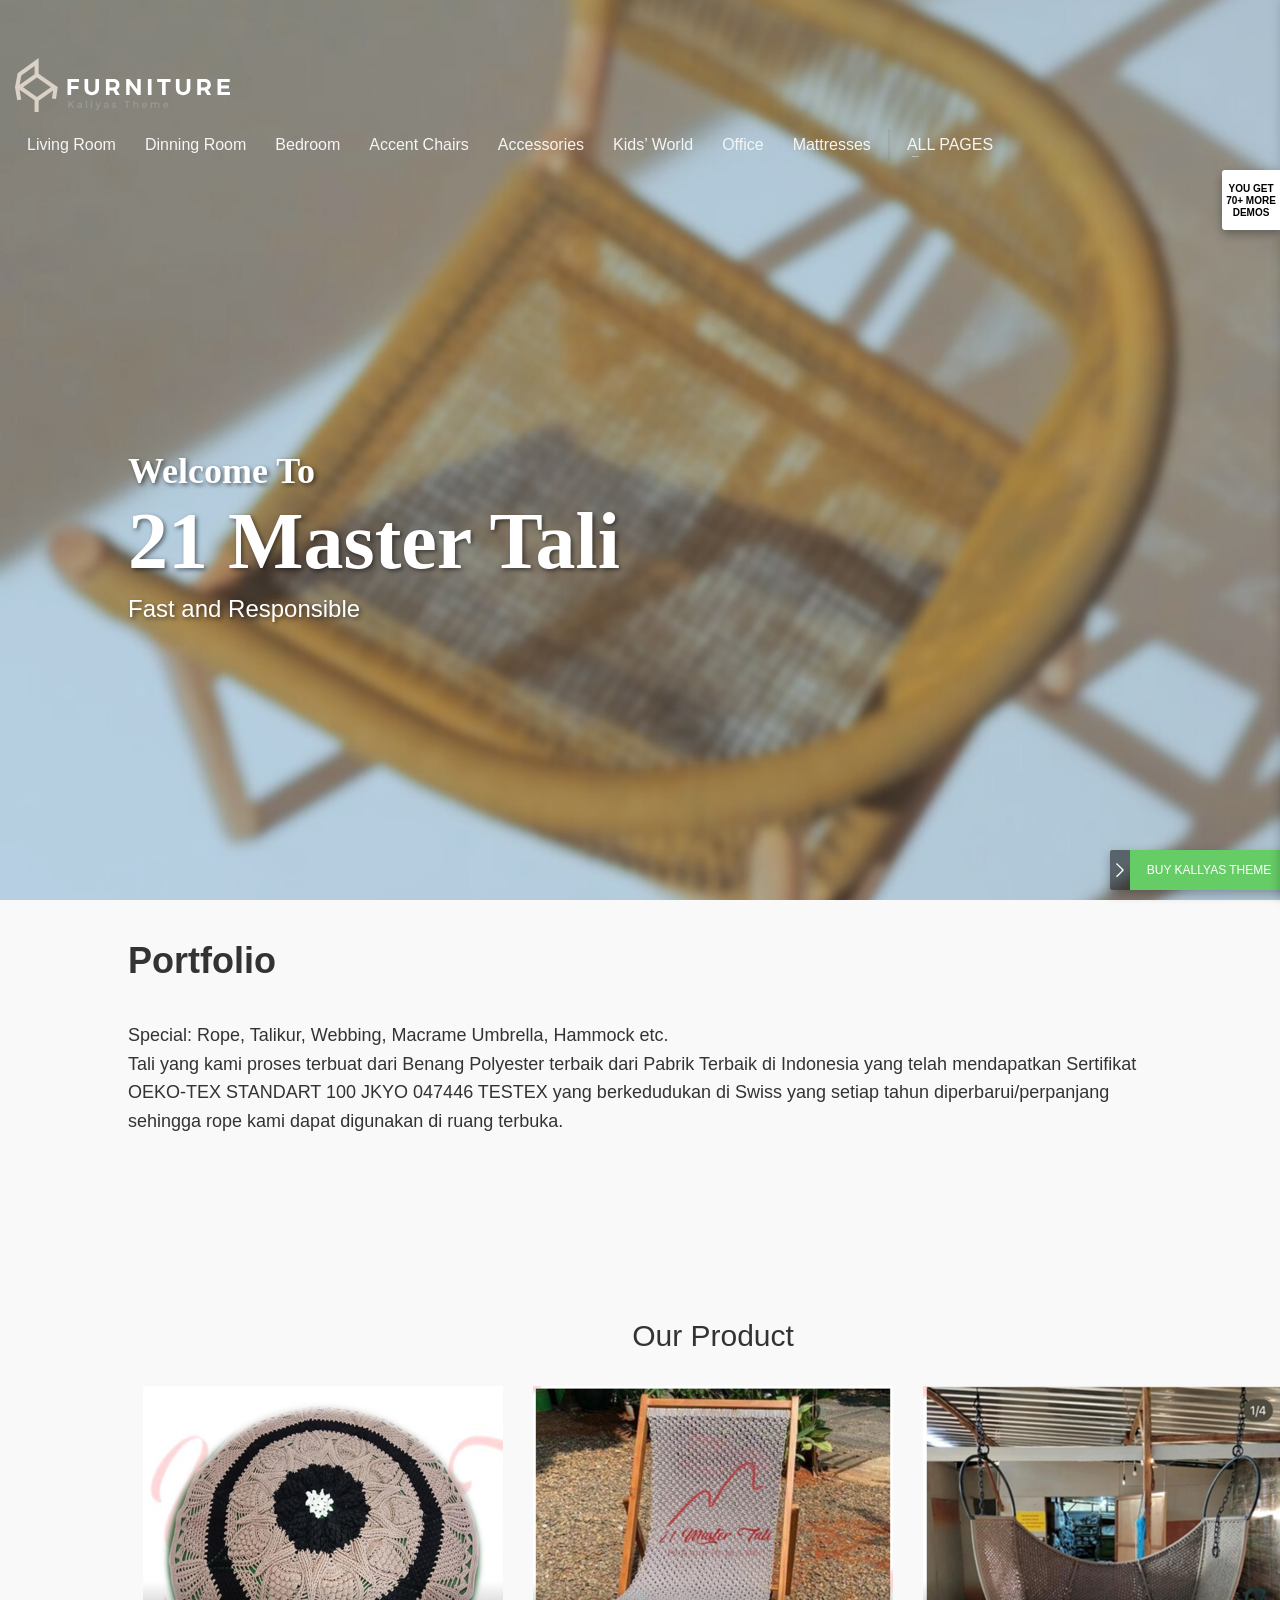
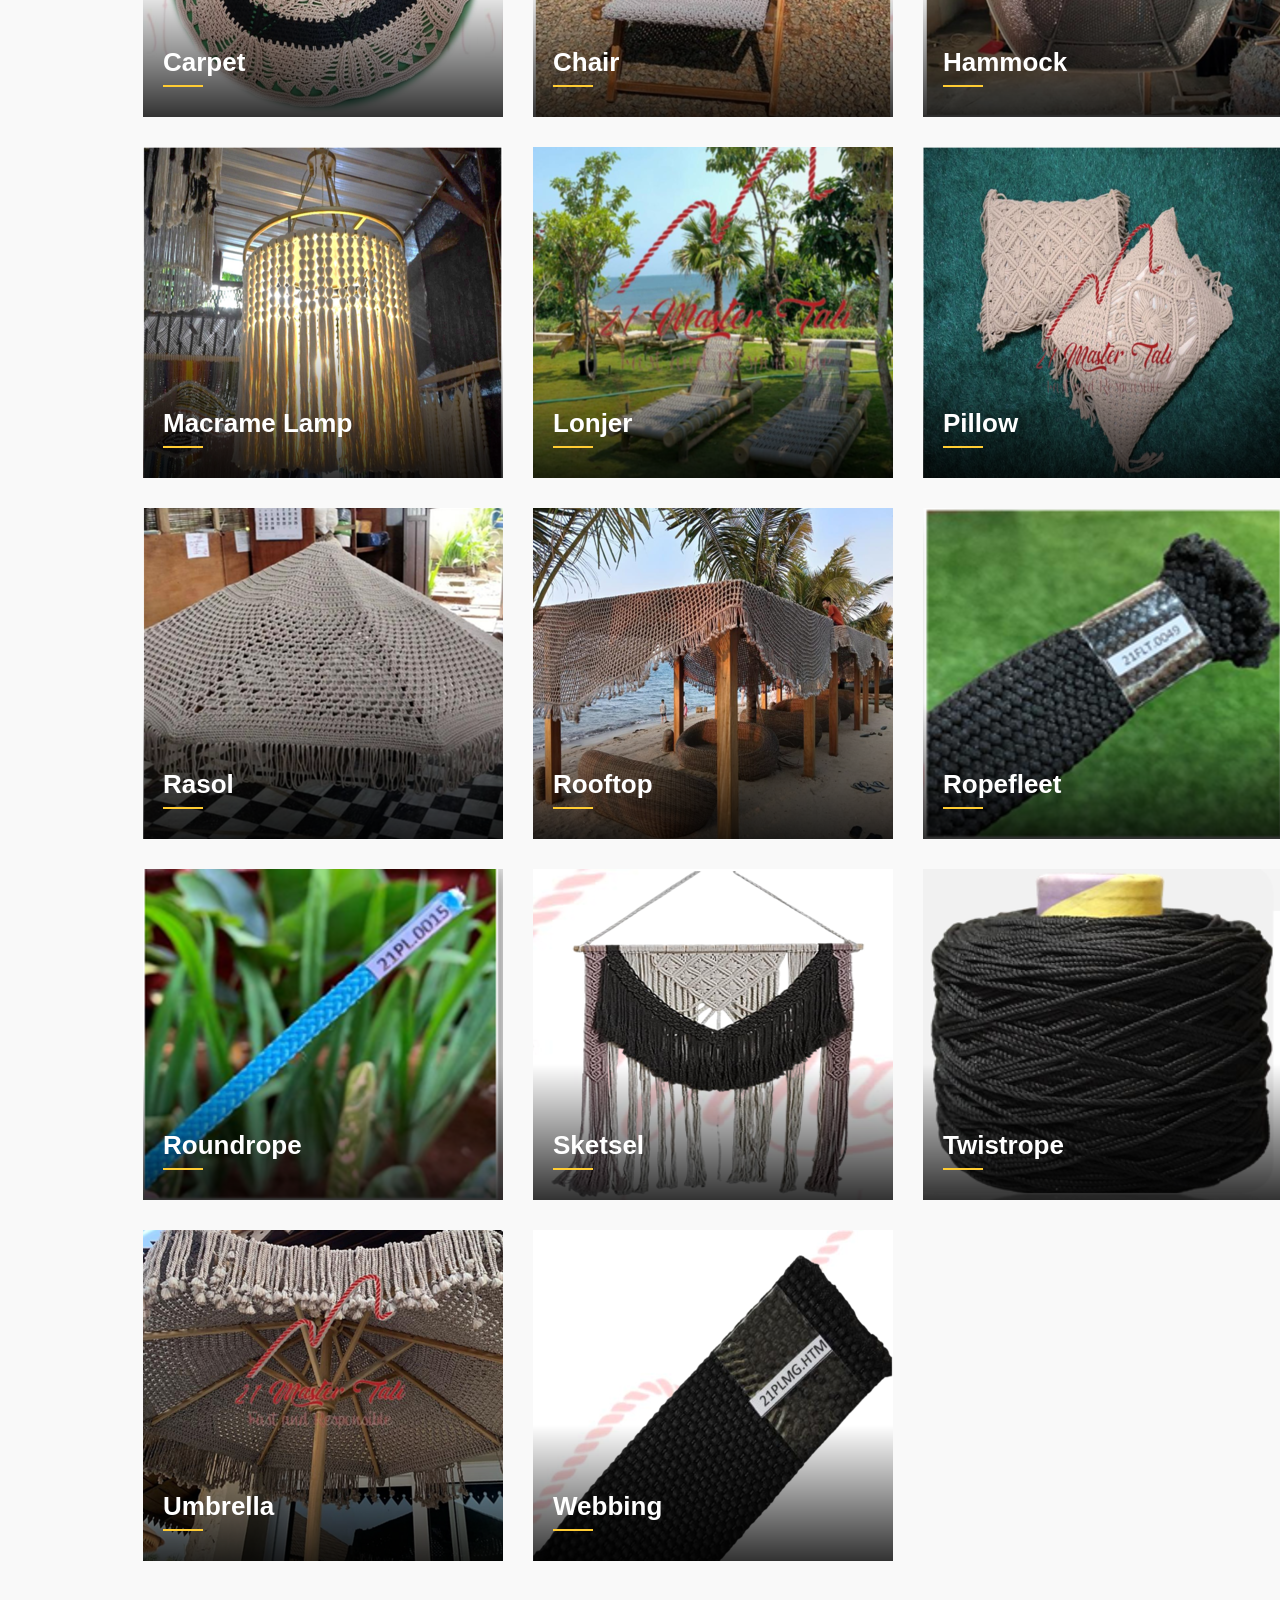
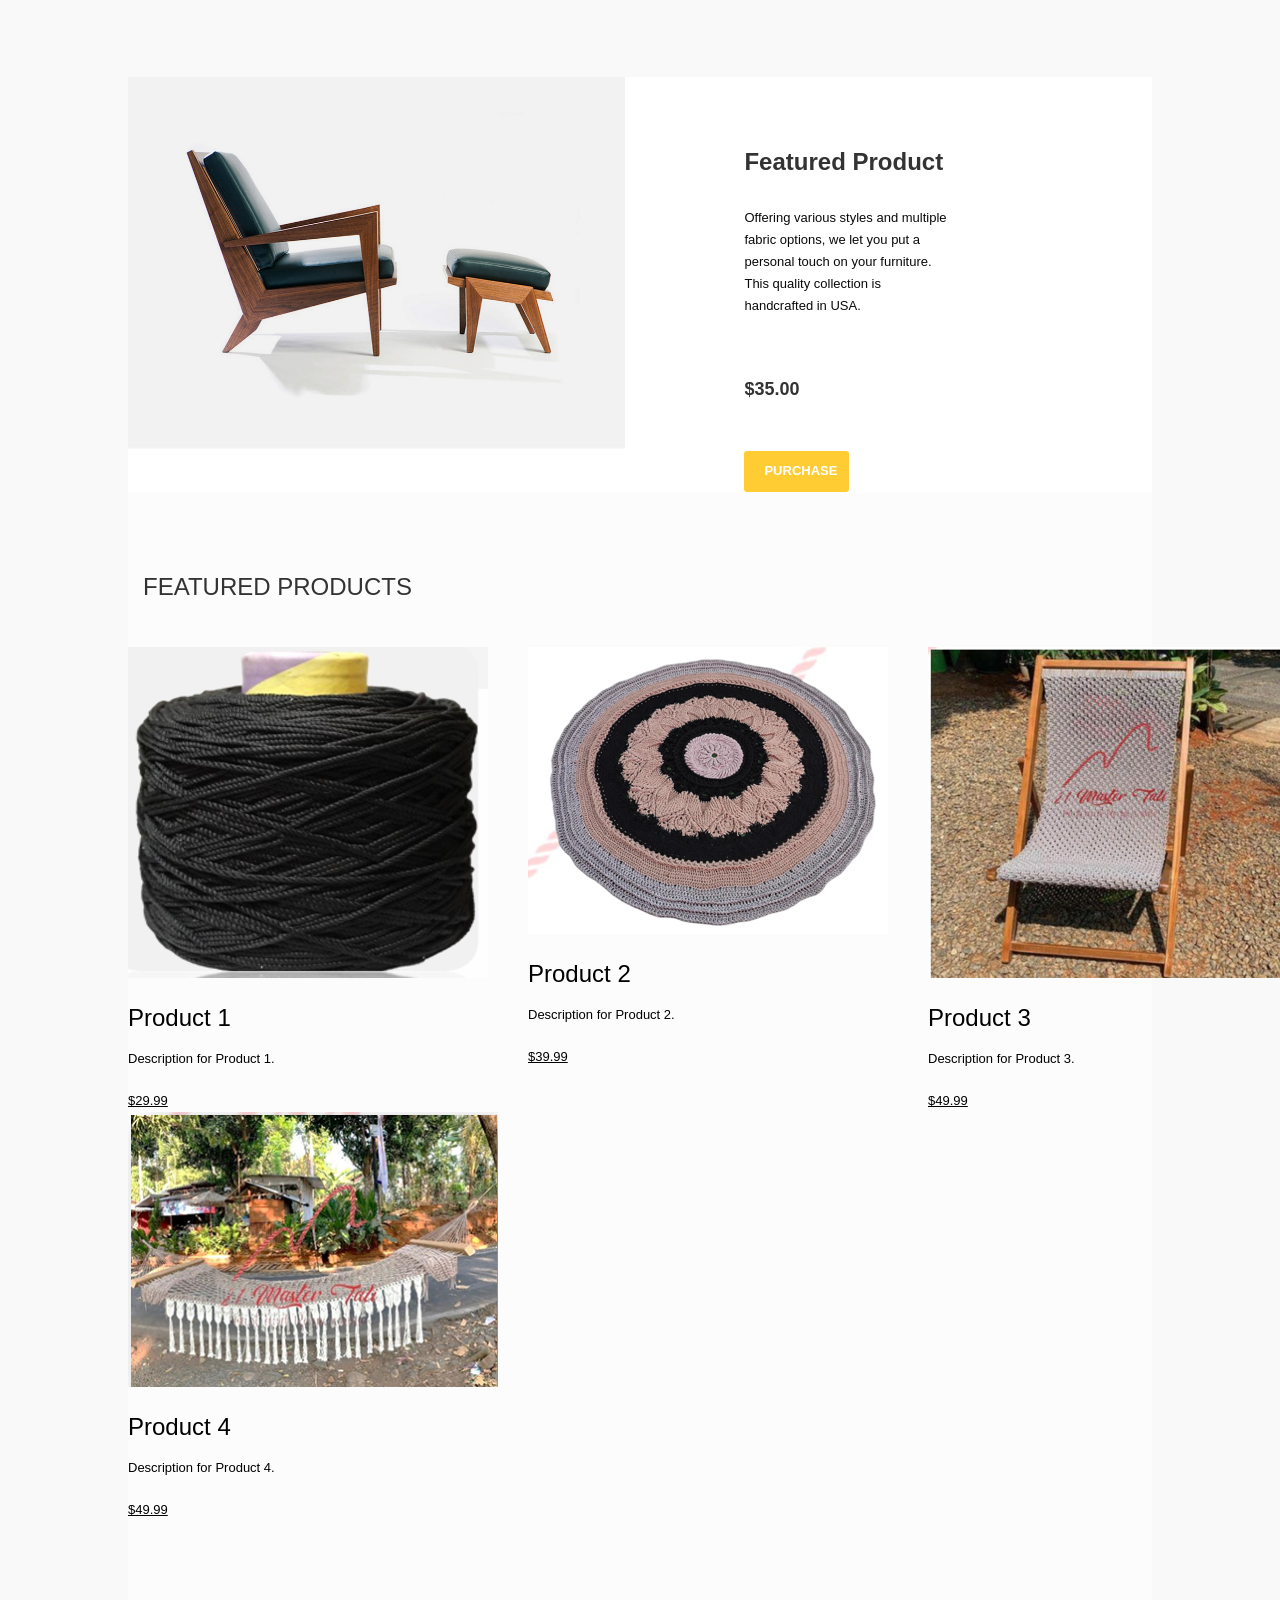
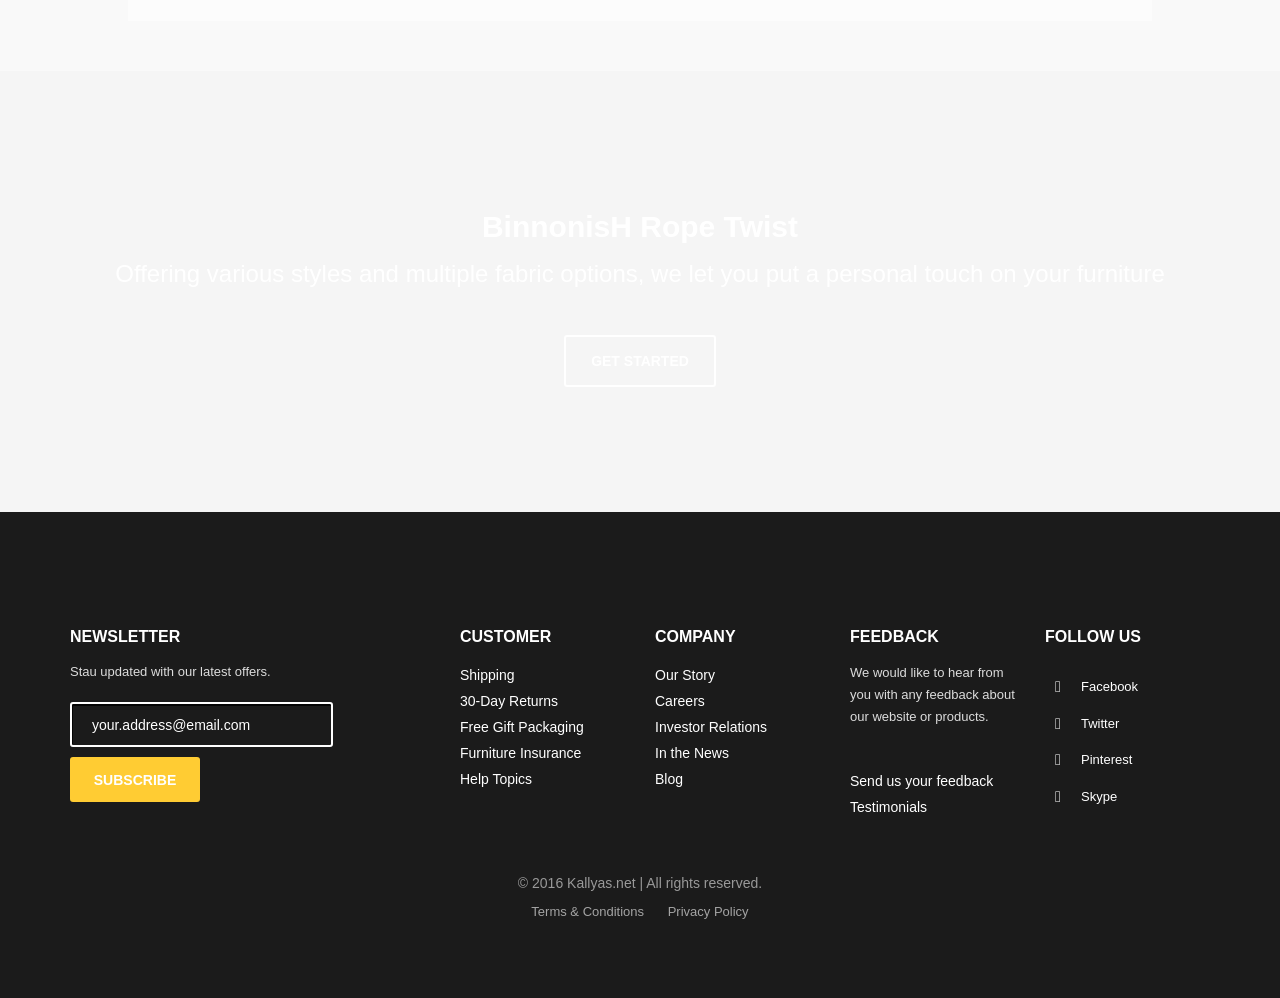
==== index.html @ b397163d "Modified Web Layout" ====
<!DOCTYPE html>
<!-- saved from url=(0056)https://demo.kallyas.net/ares-furniture-interior-design/ -->
<html lang="en-US" class=" video csspointerevents no-touchevents flexbox objectfit object-fit backgroundcliptext"><head><meta http-equiv="Content-Type" content="text/html; charset=UTF-8">

<meta name="twitter:widgets:csp" content="on">
<link rel="profile" href="https://gmpg.org/xfn/11">
<link rel="pingback" href="https://demo.kallyas.net/ares-furniture-interior-design/xmlrpc.php">

<title>21MasterTali</title>
<meta name="robots" content="max-image-preview:large">
<link rel="dns-prefetch" href="https://fonts.googleapis.com/">
<link rel="alternate" type="application/rss+xml" title="ARES - Furniture Interior Design Demo » Feed" href="https://demo.kallyas.net/ares-furniture-interior-design/feed/">
<script src="./ARES – Furniture Interior Design Demo – Just another Kallyas Demo Sites site_files/iframe_api"></script><script src="./ARES – Furniture Interior Design Demo – Just another Kallyas Demo Sites site_files/534952620034532" async=""></script><script async="" src="./ARES – Furniture Interior Design Demo – Just another Kallyas Demo Sites site_files/fbevents.js"></script><script type="text/javascript" async="" src="./ARES – Furniture Interior Design Demo – Just another Kallyas Demo Sites site_files/destination"></script><script type="text/javascript" async="" src="./ARES – Furniture Interior Design Demo – Just another Kallyas Demo Sites site_files/analytics.js"></script><script type="text/javascript" async="" src="./ARES – Furniture Interior Design Demo – Just another Kallyas Demo Sites site_files/js"></script><script type="text/javascript" id="www-widgetapi-script" src="./ARES – Furniture Interior Design Demo – Just another Kallyas Demo Sites site_files/www-widgetapi.js" async=""></script><script async="" src="./ARES – Furniture Interior Design Demo – Just another Kallyas Demo Sites site_files/gtm.js"></script><script type="text/javascript">
window._wpemojiSettings = {"baseUrl":"https:\/\/s.w.org\/images\/core\/emoji\/14.0.0\/72x72\/","ext":".png","svgUrl":"https:\/\/s.w.org\/images\/core\/emoji\/14.0.0\/svg\/","svgExt":".svg","source":{"concatemoji":"https:\/\/demo.kallyas.net\/ares-furniture-interior-design\/wp-includes\/js\/wp-emoji-release.min.js?ver=efa3299671ecd2a99346a5943a2f0dcf"}};
/*! This file is auto-generated */
!function(i,n){var o,s,e;function c(e){try{var t={supportTests:e,timestamp:(new Date).valueOf()};sessionStorage.setItem(o,JSON.stringify(t))}catch(e){}}function p(e,t,n){e.clearRect(0,0,e.canvas.width,e.canvas.height),e.fillText(t,0,0);var t=new Uint32Array(e.getImageData(0,0,e.canvas.width,e.canvas.height).data),r=(e.clearRect(0,0,e.canvas.width,e.canvas.height),e.fillText(n,0,0),new Uint32Array(e.getImageData(0,0,e.canvas.width,e.canvas.height).data));return t.every(function(e,t){return e===r[t]})}function u(e,t,n){switch(t){case"flag":return n(e,"\ud83c\udff3\ufe0f\u200d\u26a7\ufe0f","\ud83c\udff3\ufe0f\u200b\u26a7\ufe0f")?!1:!n(e,"\ud83c\uddfa\ud83c\uddf3","\ud83c\uddfa\u200b\ud83c\uddf3")&&!n(e,"\ud83c\udff4\udb40\udc67\udb40\udc62\udb40\udc65\udb40\udc6e\udb40\udc67\udb40\udc7f","\ud83c\udff4\u200b\udb40\udc67\u200b\udb40\udc62\u200b\udb40\udc65\u200b\udb40\udc6e\u200b\udb40\udc67\u200b\udb40\udc7f");case"emoji":return!n(e,"\ud83e\udef1\ud83c\udffb\u200d\ud83e\udef2\ud83c\udfff","\ud83e\udef1\ud83c\udffb\u200b\ud83e\udef2\ud83c\udfff")}return!1}function f(e,t,n){var r="undefined"!=typeof WorkerGlobalScope&&self instanceof WorkerGlobalScope?new OffscreenCanvas(300,150):i.createElement("canvas"),a=r.getContext("2d",{willReadFrequently:!0}),o=(a.textBaseline="top",a.font="600 32px Arial",{});return e.forEach(function(e){o[e]=t(a,e,n)}),o}function t(e){var t=i.createElement("script");t.src=e,t.defer=!0,i.head.appendChild(t)}"undefined"!=typeof Promise&&(o="wpEmojiSettingsSupports",s=["flag","emoji"],n.supports={everything:!0,everythingExceptFlag:!0},e=new Promise(function(e){i.addEventListener("DOMContentLoaded",e,{once:!0})}),new Promise(function(t){var n=function(){try{var e=JSON.parse(sessionStorage.getItem(o));if("object"==typeof e&&"number"==typeof e.timestamp&&(new Date).valueOf()<e.timestamp+604800&&"object"==typeof e.supportTests)return e.supportTests}catch(e){}return null}();if(!n){if("undefined"!=typeof Worker&&"undefined"!=typeof OffscreenCanvas&&"undefined"!=typeof URL&&URL.createObjectURL&&"undefined"!=typeof Blob)try{var e="postMessage("+f.toString()+"("+[JSON.stringify(s),u.toString(),p.toString()].join(",")+"));",r=new Blob([e],{type:"text/javascript"}),a=new Worker(URL.createObjectURL(r),{name:"wpTestEmojiSupports"});return void(a.onmessage=function(e){c(n=e.data),a.terminate(),t(n)})}catch(e){}c(n=f(s,u,p))}t(n)}).then(function(e){for(var t in e)n.supports[t]=e[t],n.supports.everything=n.supports.everything&&n.supports[t],"flag"!==t&&(n.supports.everythingExceptFlag=n.supports.everythingExceptFlag&&n.supports[t]);n.supports.everythingExceptFlag=n.supports.everythingExceptFlag&&!n.supports.flag,n.DOMReady=!1,n.readyCallback=function(){n.DOMReady=!0}}).then(function(){return e}).then(function(){var e;n.supports.everything||(n.readyCallback(),(e=n.source||{}).concatemoji?t(e.concatemoji):e.wpemoji&&e.twemoji&&(t(e.twemoji),t(e.wpemoji)))}))}((window,document),window._wpemojiSettings);
</script>
<style type="text/css">
img.wp-smiley,
img.emoji {
	display: inline !important;
	border: none !important;
	box-shadow: none !important;
	height: 1em !important;
	width: 1em !important;
	margin: 0 0.07em !important;
	vertical-align: -0.1em !important;
	background: none !important;
	padding: 0 !important;
}
</style>
	<style type="text/css">@font-face {font-family:Montserrat;font-style:normal;font-weight:700;src:url(/cf-fonts/s/montserrat/5.0.16/latin/700/normal.woff2);unicode-range:U+0000-00FF,U+0131,U+0152-0153,U+02BB-02BC,U+02C6,U+02DA,U+02DC,U+0304,U+0308,U+0329,U+2000-206F,U+2074,U+20AC,U+2122,U+2191,U+2193,U+2212,U+2215,U+FEFF,U+FFFD;font-display:swap;}@font-face {font-family:Montserrat;font-style:normal;font-weight:700;src:url(/cf-fonts/s/montserrat/5.0.16/cyrillic-ext/700/normal.woff2);unicode-range:U+0460-052F,U+1C80-1C88,U+20B4,U+2DE0-2DFF,U+A640-A69F,U+FE2E-FE2F;font-display:swap;}@font-face {font-family:Montserrat;font-style:normal;font-weight:700;src:url(/cf-fonts/s/montserrat/5.0.16/cyrillic/700/normal.woff2);unicode-range:U+0301,U+0400-045F,U+0490-0491,U+04B0-04B1,U+2116;font-display:swap;}@font-face {font-family:Montserrat;font-style:normal;font-weight:700;src:url(/cf-fonts/s/montserrat/5.0.16/latin-ext/700/normal.woff2);unicode-range:U+0100-02AF,U+0304,U+0308,U+0329,U+1E00-1E9F,U+1EF2-1EFF,U+2020,U+20A0-20AB,U+20AD-20CF,U+2113,U+2C60-2C7F,U+A720-A7FF;font-display:swap;}@font-face {font-family:Montserrat;font-style:normal;font-weight:700;src:url(/cf-fonts/s/montserrat/5.0.16/vietnamese/700/normal.woff2);unicode-range:U+0102-0103,U+0110-0111,U+0128-0129,U+0168-0169,U+01A0-01A1,U+01AF-01B0,U+0300-0301,U+0303-0304,U+0308-0309,U+0323,U+0329,U+1EA0-1EF9,U+20AB;font-display:swap;}@font-face {font-family:Playfair Display;font-style:normal;font-weight:400;src:url(/cf-fonts/s/playfair-display/5.0.18/cyrillic/400/normal.woff2);unicode-range:U+0301,U+0400-045F,U+0490-0491,U+04B0-04B1,U+2116;font-display:swap;}@font-face {font-family:Playfair Display;font-style:normal;font-weight:400;src:url(/cf-fonts/s/playfair-display/5.0.18/latin/400/normal.woff2);unicode-range:U+0000-00FF,U+0131,U+0152-0153,U+02BB-02BC,U+02C6,U+02DA,U+02DC,U+0304,U+0308,U+0329,U+2000-206F,U+2074,U+20AC,U+2122,U+2191,U+2193,U+2212,U+2215,U+FEFF,U+FFFD;font-display:swap;}@font-face {font-family:Playfair Display;font-style:normal;font-weight:400;src:url(/cf-fonts/s/playfair-display/5.0.18/latin-ext/400/normal.woff2);unicode-range:U+0100-02AF,U+0304,U+0308,U+0329,U+1E00-1E9F,U+1EF2-1EFF,U+2020,U+20A0-20AB,U+20AD-20CF,U+2113,U+2C60-2C7F,U+A720-A7FF;font-display:swap;}@font-face {font-family:Playfair Display;font-style:normal;font-weight:400;src:url(/cf-fonts/s/playfair-display/5.0.18/vietnamese/400/normal.woff2);unicode-range:U+0102-0103,U+0110-0111,U+0128-0129,U+0168-0169,U+01A0-01A1,U+01AF-01B0,U+0300-0301,U+0303-0304,U+0308-0309,U+0323,U+0329,U+1EA0-1EF9,U+20AB;font-display:swap;}@font-face {font-family:Playfair Display;font-style:normal;font-weight:700;src:url(/cf-fonts/s/playfair-display/5.0.18/vietnamese/700/normal.woff2);unicode-range:U+0102-0103,U+0110-0111,U+0128-0129,U+0168-0169,U+01A0-01A1,U+01AF-01B0,U+0300-0301,U+0303-0304,U+0308-0309,U+0323,U+0329,U+1EA0-1EF9,U+20AB;font-display:swap;}@font-face {font-family:Playfair Display;font-style:normal;font-weight:700;src:url(/cf-fonts/s/playfair-display/5.0.18/cyrillic/700/normal.woff2);unicode-range:U+0301,U+0400-045F,U+0490-0491,U+04B0-04B1,U+2116;font-display:swap;}@font-face {font-family:Playfair Display;font-style:normal;font-weight:700;src:url(/cf-fonts/s/playfair-display/5.0.18/latin/700/normal.woff2);unicode-range:U+0000-00FF,U+0131,U+0152-0153,U+02BB-02BC,U+02C6,U+02DA,U+02DC,U+0304,U+0308,U+0329,U+2000-206F,U+2074,U+20AC,U+2122,U+2191,U+2193,U+2212,U+2215,U+FEFF,U+FFFD;font-display:swap;}@font-face {font-family:Playfair Display;font-style:normal;font-weight:700;src:url(/cf-fonts/s/playfair-display/5.0.18/latin-ext/700/normal.woff2);unicode-range:U+0100-02AF,U+0304,U+0308,U+0329,U+1E00-1E9F,U+1EF2-1EFF,U+2020,U+20A0-20AB,U+20AD-20CF,U+2113,U+2C60-2C7F,U+A720-A7FF;font-display:swap;}@font-face {font-family:Playfair Display;font-style:normal;font-weight:900;src:url(/cf-fonts/s/playfair-display/5.0.18/cyrillic/900/normal.woff2);unicode-range:U+0301,U+0400-045F,U+0490-0491,U+04B0-04B1,U+2116;font-display:swap;}@font-face {font-family:Playfair Display;font-style:normal;font-weight:900;src:url(/cf-fonts/s/playfair-display/5.0.18/vietnamese/900/normal.woff2);unicode-range:U+0102-0103,U+0110-0111,U+0128-0129,U+0168-0169,U+01A0-01A1,U+01AF-01B0,U+0300-0301,U+0303-0304,U+0308-0309,U+0323,U+0329,U+1EA0-1EF9,U+20AB;font-display:swap;}@font-face {font-family:Playfair Display;font-style:normal;font-weight:900;src:url(/cf-fonts/s/playfair-display/5.0.18/latin/900/normal.woff2);unicode-range:U+0000-00FF,U+0131,U+0152-0153,U+02BB-02BC,U+02C6,U+02DA,U+02DC,U+0304,U+0308,U+0329,U+2000-206F,U+2074,U+20AC,U+2122,U+2191,U+2193,U+2212,U+2215,U+FEFF,U+FFFD;font-display:swap;}@font-face {font-family:Playfair Display;font-style:normal;font-weight:900;src:url(/cf-fonts/s/playfair-display/5.0.18/latin-ext/900/normal.woff2);unicode-range:U+0100-02AF,U+0304,U+0308,U+0329,U+1E00-1E9F,U+1EF2-1EFF,U+2020,U+20A0-20AB,U+20AD-20CF,U+2113,U+2C60-2C7F,U+A720-A7FF;font-display:swap;}</style>
<link rel="stylesheet" id="wp-block-library-css" href="./ARES – Furniture Interior Design Demo – Just another Kallyas Demo Sites site_files/style.min.css" type="text/css" media="all">
<link rel="stylesheet" id="wc-blocks-style-css" href="./ARES – Furniture Interior Design Demo – Just another Kallyas Demo Sites site_files/wc-blocks.css" type="text/css" media="all">
<link rel="stylesheet" id="wc-blocks-style-active-filters-css" href="./ARES – Furniture Interior Design Demo – Just another Kallyas Demo Sites site_files/active-filters.css" type="text/css" media="all">
<link rel="stylesheet" id="wc-blocks-style-add-to-cart-form-css" href="./ARES – Furniture Interior Design Demo – Just another Kallyas Demo Sites site_files/add-to-cart-form.css" type="text/css" media="all">
<link rel="stylesheet" id="wc-blocks-packages-style-css" href="./ARES – Furniture Interior Design Demo – Just another Kallyas Demo Sites site_files/packages-style.css" type="text/css" media="all">
<link rel="stylesheet" id="wc-blocks-style-all-products-css" href="./ARES – Furniture Interior Design Demo – Just another Kallyas Demo Sites site_files/all-products.css" type="text/css" media="all">
<link rel="stylesheet" id="wc-blocks-style-all-reviews-css" href="./ARES – Furniture Interior Design Demo – Just another Kallyas Demo Sites site_files/all-reviews.css" type="text/css" media="all">
<link rel="stylesheet" id="wc-blocks-style-attribute-filter-css" href="./ARES – Furniture Interior Design Demo – Just another Kallyas Demo Sites site_files/attribute-filter.css" type="text/css" media="all">
<link rel="stylesheet" id="wc-blocks-style-breadcrumbs-css" href="./ARES – Furniture Interior Design Demo – Just another Kallyas Demo Sites site_files/breadcrumbs.css" type="text/css" media="all">
<link rel="stylesheet" id="wc-blocks-style-catalog-sorting-css" href="./ARES – Furniture Interior Design Demo – Just another Kallyas Demo Sites site_files/catalog-sorting.css" type="text/css" media="all">
<link rel="stylesheet" id="wc-blocks-style-customer-account-css" href="./ARES – Furniture Interior Design Demo – Just another Kallyas Demo Sites site_files/customer-account.css" type="text/css" media="all">
<link rel="stylesheet" id="wc-blocks-style-featured-category-css" href="./ARES – Furniture Interior Design Demo – Just another Kallyas Demo Sites site_files/featured-category.css" type="text/css" media="all">
<link rel="stylesheet" id="wc-blocks-style-featured-product-css" href="./ARES – Furniture Interior Design Demo – Just another Kallyas Demo Sites site_files/featured-product.css" type="text/css" media="all">
<link rel="stylesheet" id="wc-blocks-style-mini-cart-css" href="./ARES – Furniture Interior Design Demo – Just another Kallyas Demo Sites site_files/mini-cart.css" type="text/css" media="all">
<link rel="stylesheet" id="wc-blocks-style-price-filter-css" href="./ARES – Furniture Interior Design Demo – Just another Kallyas Demo Sites site_files/price-filter.css" type="text/css" media="all">
<link rel="stylesheet" id="wc-blocks-style-product-add-to-cart-css" href="./ARES – Furniture Interior Design Demo – Just another Kallyas Demo Sites site_files/product-add-to-cart.css" type="text/css" media="all">
<link rel="stylesheet" id="wc-blocks-style-product-button-css" href="./ARES – Furniture Interior Design Demo – Just another Kallyas Demo Sites site_files/product-button.css" type="text/css" media="all">
<link rel="stylesheet" id="wc-blocks-style-product-categories-css" href="./ARES – Furniture Interior Design Demo – Just another Kallyas Demo Sites site_files/product-categories.css" type="text/css" media="all">
<link rel="stylesheet" id="wc-blocks-style-product-image-css" href="./ARES – Furniture Interior Design Demo – Just another Kallyas Demo Sites site_files/product-image.css" type="text/css" media="all">
<link rel="stylesheet" id="wc-blocks-style-product-image-gallery-css" href="./ARES – Furniture Interior Design Demo – Just another Kallyas Demo Sites site_files/product-image-gallery.css" type="text/css" media="all">
<link rel="stylesheet" id="wc-blocks-style-product-query-css" href="./ARES – Furniture Interior Design Demo – Just another Kallyas Demo Sites site_files/product-query.css" type="text/css" media="all">
<link rel="stylesheet" id="wc-blocks-style-product-results-count-css" href="./ARES – Furniture Interior Design Demo – Just another Kallyas Demo Sites site_files/product-results-count.css" type="text/css" media="all">
<link rel="stylesheet" id="wc-blocks-style-product-reviews-css" href="./ARES – Furniture Interior Design Demo – Just another Kallyas Demo Sites site_files/product-reviews.css" type="text/css" media="all">
<link rel="stylesheet" id="wc-blocks-style-product-sale-badge-css" href="./ARES – Furniture Interior Design Demo – Just another Kallyas Demo Sites site_files/product-sale-badge.css" type="text/css" media="all">
<link rel="stylesheet" id="wc-blocks-style-product-search-css" href="./ARES – Furniture Interior Design Demo – Just another Kallyas Demo Sites site_files/product-search.css" type="text/css" media="all">
<link rel="stylesheet" id="wc-blocks-style-product-sku-css" href="./ARES – Furniture Interior Design Demo – Just another Kallyas Demo Sites site_files/product-sku.css" type="text/css" media="all">
<link rel="stylesheet" id="wc-blocks-style-product-stock-indicator-css" href="./ARES – Furniture Interior Design Demo – Just another Kallyas Demo Sites site_files/product-stock-indicator.css" type="text/css" media="all">
<link rel="stylesheet" id="wc-blocks-style-product-summary-css" href="./ARES – Furniture Interior Design Demo – Just another Kallyas Demo Sites site_files/product-summary.css" type="text/css" media="all">
<link rel="stylesheet" id="wc-blocks-style-product-title-css" href="./ARES – Furniture Interior Design Demo – Just another Kallyas Demo Sites site_files/product-title.css" type="text/css" media="all">
<link rel="stylesheet" id="wc-blocks-style-rating-filter-css" href="./ARES – Furniture Interior Design Demo – Just another Kallyas Demo Sites site_files/rating-filter.css" type="text/css" media="all">
<link rel="stylesheet" id="wc-blocks-style-reviews-by-category-css" href="./ARES – Furniture Interior Design Demo – Just another Kallyas Demo Sites site_files/reviews-by-category.css" type="text/css" media="all">
<link rel="stylesheet" id="wc-blocks-style-reviews-by-product-css" href="./ARES – Furniture Interior Design Demo – Just another Kallyas Demo Sites site_files/reviews-by-product.css" type="text/css" media="all">
<link rel="stylesheet" id="wc-blocks-style-product-details-css" href="./ARES – Furniture Interior Design Demo – Just another Kallyas Demo Sites site_files/product-details.css" type="text/css" media="all">
<link rel="stylesheet" id="wc-blocks-style-single-product-css" href="./ARES – Furniture Interior Design Demo – Just another Kallyas Demo Sites site_files/single-product.css" type="text/css" media="all">
<link rel="stylesheet" id="wc-blocks-style-stock-filter-css" href="./ARES – Furniture Interior Design Demo – Just another Kallyas Demo Sites site_files/stock-filter.css" type="text/css" media="all">
<link rel="stylesheet" id="wc-blocks-style-cart-css" href="./ARES – Furniture Interior Design Demo – Just another Kallyas Demo Sites site_files/cart.css" type="text/css" media="all">
<link rel="stylesheet" id="wc-blocks-style-checkout-css" href="./ARES – Furniture Interior Design Demo – Just another Kallyas Demo Sites site_files/checkout.css" type="text/css" media="all">
<link rel="stylesheet" id="wc-blocks-style-mini-cart-contents-css" href="./ARES – Furniture Interior Design Demo – Just another Kallyas Demo Sites site_files/mini-cart-contents.css" type="text/css" media="all">
<style id="classic-theme-styles-inline-css" type="text/css">
/*! This file is auto-generated */
.wp-block-button__link{color:#fff;background-color:#32373c;border-radius:9999px;box-shadow:none;text-decoration:none;padding:calc(.667em + 2px) calc(1.333em + 2px);font-size:1.125em}.wp-block-file__button{background:#32373c;color:#fff;text-decoration:none}
</style>
<style id="global-styles-inline-css" type="text/css">
body{--wp--preset--color--black: #000000;--wp--preset--color--cyan-bluish-gray: #abb8c3;--wp--preset--color--white: #ffffff;--wp--preset--color--pale-pink: #f78da7;--wp--preset--color--vivid-red: #cf2e2e;--wp--preset--color--luminous-vivid-orange: #ff6900;--wp--preset--color--luminous-vivid-amber: #fcb900;--wp--preset--color--light-green-cyan: #7bdcb5;--wp--preset--color--vivid-green-cyan: #00d084;--wp--preset--color--pale-cyan-blue: #8ed1fc;--wp--preset--color--vivid-cyan-blue: #0693e3;--wp--preset--color--vivid-purple: #9b51e0;--wp--preset--gradient--vivid-cyan-blue-to-vivid-purple: linear-gradient(135deg,rgba(6,147,227,1) 0%,rgb(155,81,224) 100%);--wp--preset--gradient--light-green-cyan-to-vivid-green-cyan: linear-gradient(135deg,rgb(122,220,180) 0%,rgb(0,208,130) 100%);--wp--preset--gradient--luminous-vivid-amber-to-luminous-vivid-orange: linear-gradient(135deg,rgba(252,185,0,1) 0%,rgba(255,105,0,1) 100%);--wp--preset--gradient--luminous-vivid-orange-to-vivid-red: linear-gradient(135deg,rgba(255,105,0,1) 0%,rgb(207,46,46) 100%);--wp--preset--gradient--very-light-gray-to-cyan-bluish-gray: linear-gradient(135deg,rgb(238,238,238) 0%,rgb(169,184,195) 100%);--wp--preset--gradient--cool-to-warm-spectrum: linear-gradient(135deg,rgb(74,234,220) 0%,rgb(151,120,209) 20%,rgb(207,42,186) 40%,rgb(238,44,130) 60%,rgb(251,105,98) 80%,rgb(254,248,76) 100%);--wp--preset--gradient--blush-light-purple: linear-gradient(135deg,rgb(255,206,236) 0%,rgb(152,150,240) 100%);--wp--preset--gradient--blush-bordeaux: linear-gradient(135deg,rgb(254,205,165) 0%,rgb(254,45,45) 50%,rgb(107,0,62) 100%);--wp--preset--gradient--luminous-dusk: linear-gradient(135deg,rgb(255,203,112) 0%,rgb(199,81,192) 50%,rgb(65,88,208) 100%);--wp--preset--gradient--pale-ocean: linear-gradient(135deg,rgb(255,245,203) 0%,rgb(182,227,212) 50%,rgb(51,167,181) 100%);--wp--preset--gradient--electric-grass: linear-gradient(135deg,rgb(202,248,128) 0%,rgb(113,206,126) 100%);--wp--preset--gradient--midnight: linear-gradient(135deg,rgb(2,3,129) 0%,rgb(40,116,252) 100%);--wp--preset--font-size--small: 13px;--wp--preset--font-size--medium: 20px;--wp--preset--font-size--large: 36px;--wp--preset--font-size--x-large: 42px;--wp--preset--spacing--20: 0.44rem;--wp--preset--spacing--30: 0.67rem;--wp--preset--spacing--40: 1rem;--wp--preset--spacing--50: 1.5rem;--wp--preset--spacing--60: 2.25rem;--wp--preset--spacing--70: 3.38rem;--wp--preset--spacing--80: 5.06rem;--wp--preset--shadow--natural: 6px 6px 9px rgba(0, 0, 0, 0.2);--wp--preset--shadow--deep: 12px 12px 50px rgba(0, 0, 0, 0.4);--wp--preset--shadow--sharp: 6px 6px 0px rgba(0, 0, 0, 0.2);--wp--preset--shadow--outlined: 6px 6px 0px -3px rgba(255, 255, 255, 1), 6px 6px rgba(0, 0, 0, 1);--wp--preset--shadow--crisp: 6px 6px 0px rgba(0, 0, 0, 1);}:where(.is-layout-flex){gap: 0.5em;}:where(.is-layout-grid){gap: 0.5em;}body .is-layout-flow > .alignleft{float: left;margin-inline-start: 0;margin-inline-end: 2em;}body .is-layout-flow > .alignright{float: right;margin-inline-start: 2em;margin-inline-end: 0;}body .is-layout-flow > .aligncenter{margin-left: auto !important;margin-right: auto !important;}body .is-layout-constrained > .alignleft{float: left;margin-inline-start: 0;margin-inline-end: 2em;}body .is-layout-constrained > .alignright{float: right;margin-inline-start: 2em;margin-inline-end: 0;}body .is-layout-constrained > .aligncenter{margin-left: auto !important;margin-right: auto !important;}body .is-layout-constrained > :where(:not(.alignleft):not(.alignright):not(.alignfull)){max-width: var(--wp--style--global--content-size);margin-left: auto !important;margin-right: auto !important;}body .is-layout-constrained > .alignwide{max-width: var(--wp--style--global--wide-size);}body .is-layout-flex{display: flex;}body .is-layout-flex{flex-wrap: wrap;align-items: center;}body .is-layout-flex > *{margin: 0;}body .is-layout-grid{display: grid;}body .is-layout-grid > *{margin: 0;}:where(.wp-block-columns.is-layout-flex){gap: 2em;}:where(.wp-block-columns.is-layout-grid){gap: 2em;}:where(.wp-block-post-template.is-layout-flex){gap: 1.25em;}:where(.wp-block-post-template.is-layout-grid){gap: 1.25em;}.has-black-color{color: var(--wp--preset--color--black) !important;}.has-cyan-bluish-gray-color{color: var(--wp--preset--color--cyan-bluish-gray) !important;}.has-white-color{color: var(--wp--preset--color--white) !important;}.has-pale-pink-color{color: var(--wp--preset--color--pale-pink) !important;}.has-vivid-red-color{color: var(--wp--preset--color--vivid-red) !important;}.has-luminous-vivid-orange-color{color: var(--wp--preset--color--luminous-vivid-orange) !important;}.has-luminous-vivid-amber-color{color: var(--wp--preset--color--luminous-vivid-amber) !important;}.has-light-green-cyan-color{color: var(--wp--preset--color--light-green-cyan) !important;}.has-vivid-green-cyan-color{color: var(--wp--preset--color--vivid-green-cyan) !important;}.has-pale-cyan-blue-color{color: var(--wp--preset--color--pale-cyan-blue) !important;}.has-vivid-cyan-blue-color{color: var(--wp--preset--color--vivid-cyan-blue) !important;}.has-vivid-purple-color{color: var(--wp--preset--color--vivid-purple) !important;}.has-black-background-color{background-color: var(--wp--preset--color--black) !important;}.has-cyan-bluish-gray-background-color{background-color: var(--wp--preset--color--cyan-bluish-gray) !important;}.has-white-background-color{background-color: var(--wp--preset--color--white) !important;}.has-pale-pink-background-color{background-color: var(--wp--preset--color--pale-pink) !important;}.has-vivid-red-background-color{background-color: var(--wp--preset--color--vivid-red) !important;}.has-luminous-vivid-orange-background-color{background-color: var(--wp--preset--color--luminous-vivid-orange) !important;}.has-luminous-vivid-amber-background-color{background-color: var(--wp--preset--color--luminous-vivid-amber) !important;}.has-light-green-cyan-background-color{background-color: var(--wp--preset--color--light-green-cyan) !important;}.has-vivid-green-cyan-background-color{background-color: var(--wp--preset--color--vivid-green-cyan) !important;}.has-pale-cyan-blue-background-color{background-color: var(--wp--preset--color--pale-cyan-blue) !important;}.has-vivid-cyan-blue-background-color{background-color: var(--wp--preset--color--vivid-cyan-blue) !important;}.has-vivid-purple-background-color{background-color: var(--wp--preset--color--vivid-purple) !important;}.has-black-border-color{border-color: var(--wp--preset--color--black) !important;}.has-cyan-bluish-gray-border-color{border-color: var(--wp--preset--color--cyan-bluish-gray) !important;}.has-white-border-color{border-color: var(--wp--preset--color--white) !important;}.has-pale-pink-border-color{border-color: var(--wp--preset--color--pale-pink) !important;}.has-vivid-red-border-color{border-color: var(--wp--preset--color--vivid-red) !important;}.has-luminous-vivid-orange-border-color{border-color: var(--wp--preset--color--luminous-vivid-orange) !important;}.has-luminous-vivid-amber-border-color{border-color: var(--wp--preset--color--luminous-vivid-amber) !important;}.has-light-green-cyan-border-color{border-color: var(--wp--preset--color--light-green-cyan) !important;}.has-vivid-green-cyan-border-color{border-color: var(--wp--preset--color--vivid-green-cyan) !important;}.has-pale-cyan-blue-border-color{border-color: var(--wp--preset--color--pale-cyan-blue) !important;}.has-vivid-cyan-blue-border-color{border-color: var(--wp--preset--color--vivid-cyan-blue) !important;}.has-vivid-purple-border-color{border-color: var(--wp--preset--color--vivid-purple) !important;}.has-vivid-cyan-blue-to-vivid-purple-gradient-background{background: var(--wp--preset--gradient--vivid-cyan-blue-to-vivid-purple) !important;}.has-light-green-cyan-to-vivid-green-cyan-gradient-background{background: var(--wp--preset--gradient--light-green-cyan-to-vivid-green-cyan) !important;}.has-luminous-vivid-amber-to-luminous-vivid-orange-gradient-background{background: var(--wp--preset--gradient--luminous-vivid-amber-to-luminous-vivid-orange) !important;}.has-luminous-vivid-orange-to-vivid-red-gradient-background{background: var(--wp--preset--gradient--luminous-vivid-orange-to-vivid-red) !important;}.has-very-light-gray-to-cyan-bluish-gray-gradient-background{background: var(--wp--preset--gradient--very-light-gray-to-cyan-bluish-gray) !important;}.has-cool-to-warm-spectrum-gradient-background{background: var(--wp--preset--gradient--cool-to-warm-spectrum) !important;}.has-blush-light-purple-gradient-background{background: var(--wp--preset--gradient--blush-light-purple) !important;}.has-blush-bordeaux-gradient-background{background: var(--wp--preset--gradient--blush-bordeaux) !important;}.has-luminous-dusk-gradient-background{background: var(--wp--preset--gradient--luminous-dusk) !important;}.has-pale-ocean-gradient-background{background: var(--wp--preset--gradient--pale-ocean) !important;}.has-electric-grass-gradient-background{background: var(--wp--preset--gradient--electric-grass) !important;}.has-midnight-gradient-background{background: var(--wp--preset--gradient--midnight) !important;}.has-small-font-size{font-size: var(--wp--preset--font-size--small) !important;}.has-medium-font-size{font-size: var(--wp--preset--font-size--medium) !important;}.has-large-font-size{font-size: var(--wp--preset--font-size--large) !important;}.has-x-large-font-size{font-size: var(--wp--preset--font-size--x-large) !important;}
.wp-block-navigation a:where(:not(.wp-element-button)){color: inherit;}
:where(.wp-block-post-template.is-layout-flex){gap: 1.25em;}:where(.wp-block-post-template.is-layout-grid){gap: 1.25em;}
:where(.wp-block-columns.is-layout-flex){gap: 2em;}:where(.wp-block-columns.is-layout-grid){gap: 2em;}
.wp-block-pullquote{font-size: 1.5em;line-height: 1.6;}
</style>
<link rel="stylesheet" id="woocommerce-layout-css" href="./ARES – Furniture Interior Design Demo – Just another Kallyas Demo Sites site_files/woocommerce-layout.css" type="text/css" media="all">
<link rel="stylesheet" id="woocommerce-smallscreen-css" href="./ARES – Furniture Interior Design Demo – Just another Kallyas Demo Sites site_files/woocommerce-smallscreen.css" type="text/css" media="only screen and (max-width: 767px)">
<link rel="stylesheet" id="woocommerce-general-css" href="./ARES – Furniture Interior Design Demo – Just another Kallyas Demo Sites site_files/woocommerce.css" type="text/css" media="all">
<style id="woocommerce-inline-inline-css" type="text/css">
.woocommerce form .form-row .required { visibility: visible; }
</style>
<link rel="stylesheet" id="plhg-main-css-css" href="./ARES – Furniture Interior Design Demo – Just another Kallyas Demo Sites site_files/plhg-styles.css" type="text/css" media="all">
<link rel="stylesheet" id="kallyas-styles-css" href="./ARES – Furniture Interior Design Demo – Just another Kallyas Demo Sites site_files/style.css" type="text/css" media="all">
<link rel="stylesheet" id="th-bootstrap-styles-css" href="./ARES – Furniture Interior Design Demo – Just another Kallyas Demo Sites site_files/bootstrap.min.css" type="text/css" media="all">
<link rel="stylesheet" id="th-theme-template-styles-css" href="./ARES – Furniture Interior Design Demo – Just another Kallyas Demo Sites site_files/template.min.css" type="text/css" media="all">
<link rel="stylesheet" id="woocommerce-overrides-css" href="./ARES – Furniture Interior Design Demo – Just another Kallyas Demo Sites site_files/kl-woocommerce.css" type="text/css" media="all">
<link rel="stylesheet" id="zion-frontend-css" href="./ARES – Furniture Interior Design Demo – Just another Kallyas Demo Sites site_files/znb_frontend.css" type="text/css" media="all">
<link rel="stylesheet" id="172-layout.css-css" href="./ARES – Furniture Interior Design Demo – Just another Kallyas Demo Sites site_files/172-layout.css" type="text/css" media="all">
<link rel="stylesheet" id="th-theme-print-stylesheet-css" href="./ARES – Furniture Interior Design Demo – Just another Kallyas Demo Sites site_files/print.css" type="text/css" media="print">
<link rel="stylesheet" id="th-theme-options-styles-css" href="./ARES – Furniture Interior Design Demo – Just another Kallyas Demo Sites site_files/zn_dynamic.css" type="text/css" media="all">
<script type="text/javascript" id="breeze-prefetch-js-extra">
/* <![CDATA[ */
var breeze_prefetch = {"local_url":"https:\/\/demo.kallyas.net\/ares-furniture-interior-design","ignore_remote_prefetch":"1","ignore_list":["\/cart\/","\/checkout\/","\/my-account\/","\/wp-admin\/"]};
/* ]]> */
</script>
<script type="text/javascript" src="./ARES – Furniture Interior Design Demo – Just another Kallyas Demo Sites site_files/breeze-prefetch-links.min.js" id="breeze-prefetch-js"></script>
<script type="text/javascript" src="./ARES – Furniture Interior Design Demo – Just another Kallyas Demo Sites site_files/jquery.min.js" id="jquery-core-js"></script>
<link rel="https://api.w.org/" href="https://demo.kallyas.net/ares-furniture-interior-design/wp-json/"><link rel="alternate" type="application/json" href="https://demo.kallyas.net/ares-furniture-interior-design/wp-json/wp/v2/pages/172"><link rel="EditURI" type="application/rsd+xml" title="RSD" href="https://demo.kallyas.net/ares-furniture-interior-design/xmlrpc.php?rsd">

<link rel="canonical" href="https://demo.kallyas.net/ares-furniture-interior-design/">
<link rel="shortlink" href="https://demo.kallyas.net/ares-furniture-interior-design/">
<link rel="alternate" type="application/json+oembed" href="https://demo.kallyas.net/ares-furniture-interior-design/wp-json/oembed/1.0/embed?url=https%3A%2F%2Fdemo.kallyas.net%2Fares-furniture-interior-design%2F">
<link rel="alternate" type="text/xml+oembed" href="https://demo.kallyas.net/ares-furniture-interior-design/wp-json/oembed/1.0/embed?url=https%3A%2F%2Fdemo.kallyas.net%2Fares-furniture-interior-design%2F&amp;format=xml">


	<!-- Google Tag Manager -->
	<script>(function(w,d,s,l,i){w[l]=w[l]||[];w[l].push({'gtm.start':
	new Date().getTime(),event:'gtm.js'});var f=d.getElementsByTagName(s)[0],
	j=d.createElement(s),dl=l!='dataLayer'?'&l='+l:'';j.async=true;j.src=
	'https://www.googletagmanager.com/gtm.js?id='+i+dl;f.parentNode.insertBefore(j,f);
	})(window,document,'script','dataLayer','GTM-5TKGS7');</script>
	<!-- End Google Tag Manager -->

	<!-- Use theme-color to set the toolbar color in Chrome for Android. -->
	<meta name="theme-color" content="#333">
			<meta name="theme-color" content="#ffcc33">
				<meta name="viewport" content="width=device-width, initial-scale=1, maximum-scale=1">
		
		<!--[if lte IE 8]>
		<script type="text/javascript">
			var $buoop = {
				vs: {i: 10, f: 25, o: 12.1, s: 7, n: 9}
			};

			$buoop.ol = window.onload;

			window.onload = function () {
				try {
					if ($buoop.ol) {
						$buoop.ol()
					}
				}
				catch (e) {
				}

				var e = document.createElement("script");
				e.setAttribute("type", "text/javascript");
				e.setAttribute("src", "https://browser-update.org/update.js");
				document.body.appendChild(e);
			};
		</script>
		<![endif]-->

		<!-- for IE6-8 support of HTML5 elements -->
		<!--[if lt IE 9]>
		<script src="//html5shim.googlecode.com/svn/trunk/html5.js"></script>
		<![endif]-->
		
	<!-- Fallback for animating in viewport -->
	<noscript>
		<style type="text/css" media="screen">
			.zn-animateInViewport {visibility: visible;}
		</style>
	</noscript>
		<noscript><style>.woocommerce-product-gallery{ opacity: 1 !important; }</style></noscript>
	<meta name="generator" content="Powered by Slider Revolution 6.6.15 - responsive, Mobile-Friendly Slider Plugin for WordPress with comfortable drag and drop interface.">
<!-- Generated inline styles --><style type="text/css" id="zn-inline-styles">body #page_wrapper, body.boxed #page_wrapper {background-color:#edefed;}@media (min-width:768px){ .site-header.style10 {background-color:rgba(255,255,255,0); background-image:none;background-repeat:repeat;background-position:left top;background-attachment:scroll; }}.site-logo-img {max-width:none; max-height:none !important; width:auto !important; height:auto !important; }@media (max-width:767px){.site-header {background-color:#4f4f4f !important;}}.site-logo-img {max-width:none; max-height:none !important; width:auto !important; height:auto !important; }</style><link rel="icon" href="https://demo.kallyas.net/ares-furniture-interior-design/wp-content/uploads/2017/06/cropped-27283439-f55d79e4-54fc-11e7-92e4-25e0d2f34f68-32x32.png" sizes="32x32">
<link rel="icon" href="https://demo.kallyas.net/ares-furniture-interior-design/wp-content/uploads/2017/06/cropped-27283439-f55d79e4-54fc-11e7-92e4-25e0d2f34f68-192x192.png" sizes="192x192">
<link rel="apple-touch-icon" href="https://demo.kallyas.net/ares-furniture-interior-design/wp-content/uploads/2017/06/cropped-27283439-f55d79e4-54fc-11e7-92e4-25e0d2f34f68-180x180.png">
<meta name="msapplication-TileImage" content="https://demo.kallyas.net/ares-furniture-interior-design/wp-content/uploads/2017/06/cropped-27283439-f55d79e4-54fc-11e7-92e4-25e0d2f34f68-270x270.png">

<!-- BEGIN Typekit Fonts for WordPress -->

<!-- END Typekit Fonts for WordPress -->

<script>function setREVStartSize(e){
			//window.requestAnimationFrame(function() {
				window.RSIW = window.RSIW===undefined ? window.innerWidth : window.RSIW;
				window.RSIH = window.RSIH===undefined ? window.innerHeight : window.RSIH;
				try {
					var pw = document.getElementById(e.c).parentNode.offsetWidth,
						newh;
					pw = pw===0 || isNaN(pw) || (e.l=="fullwidth" || e.layout=="fullwidth") ? window.RSIW : pw;
					e.tabw = e.tabw===undefined ? 0 : parseInt(e.tabw);
					e.thumbw = e.thumbw===undefined ? 0 : parseInt(e.thumbw);
					e.tabh = e.tabh===undefined ? 0 : parseInt(e.tabh);
					e.thumbh = e.thumbh===undefined ? 0 : parseInt(e.thumbh);
					e.tabhide = e.tabhide===undefined ? 0 : parseInt(e.tabhide);
					e.thumbhide = e.thumbhide===undefined ? 0 : parseInt(e.thumbhide);
					e.mh = e.mh===undefined || e.mh=="" || e.mh==="auto" ? 0 : parseInt(e.mh,0);
					if(e.layout==="fullscreen" || e.l==="fullscreen")
						newh = Math.max(e.mh,window.RSIH);
					else{
						e.gw = Array.isArray(e.gw) ? e.gw : [e.gw];
						for (var i in e.rl) if (e.gw[i]===undefined || e.gw[i]===0) e.gw[i] = e.gw[i-1];
						e.gh = e.el===undefined || e.el==="" || (Array.isArray(e.el) && e.el.length==0)? e.gh : e.el;
						e.gh = Array.isArray(e.gh) ? e.gh : [e.gh];
						for (var i in e.rl) if (e.gh[i]===undefined || e.gh[i]===0) e.gh[i] = e.gh[i-1];
											
						var nl = new Array(e.rl.length),
							ix = 0,
							sl;
						e.tabw = e.tabhide>=pw ? 0 : e.tabw;
						e.thumbw = e.thumbhide>=pw ? 0 : e.thumbw;
						e.tabh = e.tabhide>=pw ? 0 : e.tabh;
						e.thumbh = e.thumbhide>=pw ? 0 : e.thumbh;
						for (var i in e.rl) nl[i] = e.rl[i]<window.RSIW ? 0 : e.rl[i];
						sl = nl[0];
						for (var i in nl) if (sl>nl[i] && nl[i]>0) { sl = nl[i]; ix=i;}
						var m = pw>(e.gw[ix]+e.tabw+e.thumbw) ? 1 : (pw-(e.tabw+e.thumbw)) / (e.gw[ix]);
						newh =  (e.gh[ix] * m) + (e.tabh + e.thumbh);
					}
					var el = document.getElementById(e.c);
					if (el!==null && el) el.style.height = newh+"px";
					el = document.getElementById(e.c+"_wrapper");
					if (el!==null && el) {
						el.style.height = newh+"px";
						el.style.display = "block";
					}
				} catch(e){
					console.log("Failure at Presize of Slider:" + e)
				}
			//});
		  };</script>
<script type="text/javascript" async="" src="./ARES – Furniture Interior Design Demo – Just another Kallyas Demo Sites site_files/f.txt"></script><style id="fit-vids-style">.fluid-width-video-wrapper{width:100%;position:relative;padding:0;}.fluid-width-video-wrapper iframe,.fluid-width-video-wrapper object,.fluid-width-video-wrapper embed {position:absolute;top:0;left:0;width:100%;height:100%;}</style><style>
      body.shimeji-pinned iframe {
        pointer-events: none;
      }
      body.shimeji-select-ie {
        cursor: cell !important;
      }
      #shimeji-contextMenu::-webkit-scrollbar {
        width: 6px;
      }
      #shimeji-contextMenu::-webkit-scrollbar-thumb {
        background-color: rgba(30,30,30,0.6);
        border-radius: 3px;
      }
      #shimeji-contextMenu::-webkit-scrollbar-thumb:hover {
        background: #555;
      }
    </style><meta name="shimejiBrowserExtensionId" content="gohjpllcolmccldfdggmamodembldgpc" data-version="2.0.5"></head>

<body class="home page-template-default page page-id-172 theme-kallyas woocommerce-js res1170 kl-follow-menu kl-skin--light rs-safari" itemscope="itemscope" itemtype="https://schema.org/WebPage">


			<div class="support_panel support-panel" id="sliding_panel">
				<div class="support-panel-close js-toggle-class" data-targets="#sliding_panel,#open_sliding_panel" data-target-classes="is-opened,is-toggled" data-multiple-targets="">×</div>				<div class="container support-panel-container">
					<div id="text-1" class="widget support-panel-widget widget_text">			<div class="textwidget">			<div class="row">
				<div class="col-sm-9">
					<h4 class="m_title">HOW TO SHOP</h4>
					<div class="m_content how_to_shop">
						<div class="row">
							<div class="col-sm-4">
								<span class="number">1</span> Login or create new account.
							</div>
							<div class="col-sm-4">
								<span class="number">2</span> Review your order.
							</div>
							<div class="col-sm-4">
								<span class="number">3</span> Payment &amp; <strong>FREE</strong> shipment
							</div>
						</div>
						<p>If you still have problems, please let us know, by sending an email to support@website.com . Thank you!</p>
					</div><!-- end how to shop steps -->
				</div>
				<div class="col-sm-3">
					<h4 class="m_title">SHOWROOM HOURS</h4>
					<div class="m_content">
					Mon-Fri 9:00AM - 6:00AM<br>
					Sat - 9:00AM-5:00PM<br>
					Sundays by appointment only!
					</div>
				</div>
			</div></div>
		</div>				</div>
			</div><!--// end #sliding_panel.support_panel -->
			<div class="login_register_stuff">		<!-- Login/Register Modal forms - hidden by default to be opened through modal -->
			<div id="login_panel" class="loginbox-popup auth-popup mfp-hide">
				<div class="inner-container login-panel auth-popup-panel">
					<h3 class="m_title_ext auth-popup-title" itemprop="alternativeHeadline">SIGN IN YOUR ACCOUNT TO HAVE ACCESS TO DIFFERENT FEATURES</h3>
					<form id="login_form" name="login_form" method="post" class="zn_form_login znhg-ajax-login-form" action="https://demo.kallyas.net/ares-furniture-interior-design/wp-login.php">

						<div class="zn_form_login-result"></div>

						<div class="form-group kl-fancy-form">
							<input type="text" id="kl-username" name="log" class="form-control inputbox kl-fancy-form-input kl-fw-input" placeholder="eg: james_smith">
							<label class="kl-font-alt kl-fancy-form-label">USERNAME</label>
						</div>

						<div class="form-group kl-fancy-form">
							<input type="password" id="kl-password" name="pwd" class="form-control inputbox kl-fancy-form-input kl-fw-input" placeholder="type password">
							<label class="kl-font-alt kl-fancy-form-label">PASSWORD</label>
						</div>

						
						<label class="zn_remember auth-popup-remember" for="kl-rememberme">
							<input type="checkbox" name="rememberme" id="kl-rememberme" value="forever" class="auth-popup-remember-chb">
							 Remember Me						</label>

						<input type="submit" id="login" name="submit_button" class="btn zn_sub_button btn-fullcolor btn-md" value="LOG IN">

						<input type="hidden" value="login" class="" name="zn_form_action">
						<input type="hidden" value="zn_do_login" class="" name="action">

						<div class="links auth-popup-links">
														<a href="https://demo.kallyas.net/ares-furniture-interior-design/#forgot_panel" class="kl-login-box auth-popup-link">FORGOT YOUR PASSWORD?</a>
						</div>
					</form>
				</div>
			</div>
		<!-- end login panel -->
				<div id="forgot_panel" class="loginbox-popup auth-popup forgot-popup mfp-hide">
			<div class="inner-container forgot-panel auth-popup-panel">
				<h3 class="m_title m_title_ext text-custom auth-popup-title" itemprop="alternativeHeadline">FORGOT YOUR DETAILS?</h3>
				<form id="forgot_form" name="login_form" method="post" class="zn_form_lost_pass" action="https://demo.kallyas.net/ares-furniture-interior-design/drive-your-own-design-jpg/lost-password/">
					<div class="zn_form_login-result"></div>
					<div class="form-group kl-fancy-form">
						<input type="text" id="forgot-email" name="user_login" class="form-control inputbox kl-fancy-form-input kl-fw-input" placeholder="...">
						<label class="kl-font-alt kl-fancy-form-label">USERNAME OR EMAIL</label>
					</div>
					<input type="hidden" name="wc_reset_password" value="true">
					<input type="hidden" id="_wpnonce" name="_wpnonce" value="c270bbcfd0"><input type="hidden" name="_wp_http_referer" value="/ares-furniture-interior-design/">					<div class="form-group">
						<input type="submit" id="recover" name="submit" class="btn btn-block zn_sub_button btn-fullcolor btn-md" value="SEND MY DETAILS!">
					</div>
					<div class="links auth-popup-links">
						<a href="https://demo.kallyas.net/ares-furniture-interior-design/#login_panel" class="kl-login-box auth-popup-link">AAH, WAIT, I REMEMBER NOW!</a>
					</div>
				</form>
			</div>
		</div><!-- end forgot pwd. panel -->
		</div><!-- end login register stuff -->

<div id="page_wrapper" style="height: auto;">

<header id="header" class="site-header  style10 cta_button  header--follow    sticky-resize headerstyle--image_color site-header--absolute nav-th--light sheader-sh--light" data-original-sticky-textscheme="sh--light" role="banner" itemscope="itemscope" itemtype="https://schema.org/WPHeader">
		<div class="site-header-wrapper sticky-top-area">

		<div class="site-header-top-wrapper topbar-style--default  sh--light">

			<div class="siteheader-container container">

				

	
	<div class="fxb-row site-header-row site-header-top ">

		<div class="fxb-col fxb fxb-start-x fxb-center-y fxb-basis-auto site-header-col-left site-header-top-left">
			
		<div class="fxb-col fxb fxb-end-x fxb-center-y fxb-basis-auto site-header-col-right site-header-top-right">
						<span class="headernav-trigger js-toggle-class" data-target=".zn_header_top_nav-wrapper" data-target-class="is-opened"></span>
		<ul class="sh-component topnav navRight topnav--log topnav-no-sc topnav-no-hdnav"></div>

	</div><!-- /.site-header-top -->

	

			</div>
		</div><!-- /.site-header-top-wrapper -->

		<div class="kl-top-header site-header-main-wrapper clearfix   fxb-sm-wrap sh--light">

			<div class="container siteheader-container ">

				<div class="fxb-col fxb-basis-auto">

					

<div class="fxb-row site-header-row site-header-main ">

	<div class="fxb-col fxb fxb-start-x fxb-center-y fxb-basis-auto fxb-sm-full site-header-col-left site-header-main-left">
				<div id="logo-container" class="logo-container hasInfoCard hasHoverMe logosize--yes zn-original-logo">
			<!-- Logo -->
			<h1 class="site-logo logo " id="logo"><a href="https://demo.kallyas.net/ares-furniture-interior-design/" class="site-logo-anch"><img class="logo-img site-logo-img" src="./ARES – Furniture Interior Design Demo – Just another Kallyas Demo Sites site_files/logo-homepage.svg" alt="ARES - Furniture Interior Design Demo" title="Just another Kallyas Demo Sites site"></a></h1>			<!-- InfoCard -->
			
		<div id="infocard" class="logo-infocard">
			<div class="custom ">
				<div class="row">
					<div class="col-sm-5">
						<div class="infocard-wrapper text-center">
															<p><img src="./ARES – Furniture Interior Design Demo – Just another Kallyas Demo Sites site_files/kallyas_icon.png" alt="ARES - Furniture Interior Design Demo"></p>
																						<p>Kallyas is an ultra-premium, responsive theme built for modern websites.</p>													</div>
					</div>

					<div class="col-sm-7">
						<div class="custom contact-details">

														<p>
																	<strong>T (212) 555 55 00</strong><br>								
																	Email:&nbsp;<a href="mailto:sales@yourwebsite.com">sales@yourwebsite.com</a>
															</p>
							
															<p>
								Your Company LTD<br>Street nr 100, 4536534, Chicago, US								</p>
							
															<a href="https://goo.gl/maps/1OhOu" target="_blank" class="map-link">
									<span class="glyphicon glyphicon-map-marker kl-icon-white"></span>
									<span>Open in Google Maps</span>
								</a>
							
						</div>

						<div style="height:20px;"></div>

						<ul class="social-icons sc--clean"><li class="social-icons-li"><a href="https://demo.kallyas.net/ares-furniture-interior-design/#" data-zniconfam="kl-social-icons" data-zn_icon="" target="_self" title="Facebook"></a></li><li class="social-icons-li"><a href="https://demo.kallyas.net/ares-furniture-interior-design/#" data-zniconfam="kl-social-icons" data-zn_icon="" target="_self" title="Twitter"></a></li><li class="social-icons-li"><a href="https://demo.kallyas.net/ares-furniture-interior-design/#" data-zniconfam="kl-social-icons" data-zn_icon="" target="_self" title="Pinterest"></a></li><li class="social-icons-li"><a href="https://themeforest.net/user/hogash/follow" data-zniconfam="kl-social-icons" data-zn_icon="" target="_blank" title="Envato"></a></li></ul>					</div>
				</div>
			</div>
		</div>
			</div>

			</div>

	<div class="fxb-col fxb fxb-center-x fxb-center-y fxb-basis-auto site-header-col-center site-header-main-center">
		
		<div id="search" class="sh-component header-search headsearch--bord">

			<a href="https://demo.kallyas.net/ares-furniture-interior-design/#" class="searchBtn header-search-button">
				<span class="glyphicon glyphicon-search kl-icon-white"></span>
			</a>

			<div class="search-container header-search-container">
</div>
		</div>

			</div>

	<div class="fxb-col fxb fxb-end-x fxb-center-y fxb-basis-auto site-header-col-right site-header-main-right">

		<div class="fxb-col fxb fxb-end-x fxb-center-y fxb-basis-auto site-header-main-right-top">
						<ul class="sh-component topnav navLeft topnav--cart topnav-no-sc topnav-no-hdnav">
						</a>

					<div class="pPanel topnav-drop-panel topnav--cart-panel u-trans-all-2s">
						<div class="inner topnav-drop-panel-inner topnav--cart-panel-inner cart-container">
							<div class="widget_shopping_cart_content">No products in cart.</div>
						</div>
					</div>
				</li>
			</ul>
					</div>

		
	</div>

</div><!-- /.site-header-main -->


				</div>

							</div><!-- /.siteheader-container -->

		</div><!-- /.site-header-main-wrapper -->

		
<div class="kl-main-header site-header-bottom-wrapper clearfix  sh--light">

	<div class="container siteheader-container">

		
				<div class="fxb-row site-header-row site-header-bottom ">


			<div class="fxb-col fxb fxb-start-x fxb-center-y fxb-basis-auto site-header-col-left site-header-bottom-left">
						<div class="sh-component main-menu-wrapper" role="navigation" itemscope="itemscope" itemtype="https://schema.org/SiteNavigationElement">

					<div class="zn-res-menuwrapper">
			<a href="https://demo.kallyas.net/ares-furniture-interior-design/#" class="zn-res-trigger zn-menuBurger zn-menuBurger--3--s zn-menuBurger--anim1" id="zn-res-trigger">
				<span></span>
				<span></span>
				<span></span>
			</a>
		</div><!-- end responsive menu -->
		<div id="main-menu" class="main-nav mainnav--sidepanel mainnav--active-text mainnav--pointer-dash nav-mm--light zn_mega_wrapper "><ul id="menu-main-menu" class="main-menu main-menu-nav zn_mega_menu "><li id="menu-item-218" class="main-menu-item menu-item menu-item-type-taxonomy menu-item-object-product_cat menu-item-218  main-menu-item-top  menu-item-even menu-item-depth-0"><a href="https://demo.kallyas.net/ares-furniture-interior-design/product-category/living-room/" class=" main-menu-link main-menu-link-top"><span>Living Room</span></a></li>
<li id="menu-item-219" class="main-menu-item menu-item menu-item-type-taxonomy menu-item-object-product_cat menu-item-219  main-menu-item-top  menu-item-even menu-item-depth-0"><a href="https://demo.kallyas.net/ares-furniture-interior-design/product-category/dinning-room/" class=" main-menu-link main-menu-link-top"><span>Dinning Room</span></a></li>
<li id="menu-item-220" class="main-menu-item menu-item menu-item-type-taxonomy menu-item-object-product_cat menu-item-220  main-menu-item-top  menu-item-even menu-item-depth-0"><a href="https://demo.kallyas.net/ares-furniture-interior-design/product-category/bedroom/" class=" main-menu-link main-menu-link-top"><span>Bedroom</span></a></li>
<li id="menu-item-221" class="main-menu-item menu-item menu-item-type-taxonomy menu-item-object-product_cat menu-item-221  main-menu-item-top  menu-item-even menu-item-depth-0"><a href="https://demo.kallyas.net/ares-furniture-interior-design/product-category/accent-chairs/" class=" main-menu-link main-menu-link-top"><span>Accent Chairs</span></a></li>
<li id="menu-item-222" class="main-menu-item menu-item menu-item-type-taxonomy menu-item-object-product_cat menu-item-222  main-menu-item-top  menu-item-even menu-item-depth-0"><a href="https://demo.kallyas.net/ares-furniture-interior-design/product-category/accessories/" class=" main-menu-link main-menu-link-top"><span>Accessories</span></a></li>
<li id="menu-item-223" class="main-menu-item menu-item menu-item-type-taxonomy menu-item-object-product_cat menu-item-223  main-menu-item-top  menu-item-even menu-item-depth-0"><a href="https://demo.kallyas.net/ares-furniture-interior-design/product-category/kids-world/" class=" main-menu-link main-menu-link-top"><span>Kids’ World</span></a></li>
<li id="menu-item-224" class="main-menu-item menu-item menu-item-type-taxonomy menu-item-object-product_cat menu-item-224  main-menu-item-top  menu-item-even menu-item-depth-0"><a href="https://demo.kallyas.net/ares-furniture-interior-design/product-category/office/" class=" main-menu-link main-menu-link-top"><span>Office</span></a></li>
<li id="menu-item-225" class="main-menu-item menu-item menu-item-type-taxonomy menu-item-object-product_cat menu-item-225  main-menu-item-top  menu-item-even menu-item-depth-0"><a href="https://demo.kallyas.net/ares-furniture-interior-design/product-category/mattresses/" class=" main-menu-link main-menu-link-top"><span>Mattresses</span></a></li>
<li id="menu-item-226" class="main-menu-item menuitem-v-separator menu-item menu-item-type-custom menu-item-object-custom menu-item-226  main-menu-item-top  menu-item-even menu-item-depth-0"><a href="https://demo.kallyas.net/ares-furniture-interior-design/#" class=" main-menu-link main-menu-link-top"><span>Separator</span></a></li>
<li id="menu-item-227" class="main-menu-item left-vertical-separator menu-item menu-item-type-custom menu-item-object-custom menu-item-has-children menu-item-227  main-menu-item-top  menu-item-even menu-item-depth-0"><a href="https://demo.kallyas.net/ares-furniture-interior-design/#" class=" main-menu-link main-menu-link-top"><span>ALL PAGES</span></a>
<ul class="sub-menu clearfix">
	<li id="menu-item-228" class="main-menu-item menu-item menu-item-type-taxonomy menu-item-object-product_cat menu-item-228  main-menu-item-sub  menu-item-odd menu-item-depth-1"><a href="https://demo.kallyas.net/ares-furniture-interior-design/product-category/all-products/" class=" main-menu-link main-menu-link-sub"><span>All Products</span></a></li>
	<li id="menu-item-229" class="main-menu-item menuitem-separator menu-item menu-item-type-custom menu-item-object-custom menu-item-229  main-menu-item-sub  menu-item-odd menu-item-depth-1"><a href="https://demo.kallyas.net/ares-furniture-interior-design/#" class=" main-menu-link main-menu-link-sub"><span>Separator</span></a></li>
	<li id="menu-item-230" class="main-menu-item menu-item menu-item-type-custom menu-item-object-custom menu-item-has-children menu-item-230  main-menu-item-sub  menu-item-odd menu-item-depth-1"><a href="https://demo.kallyas.net/ares-furniture-interior-design/#" class=" main-menu-link main-menu-link-sub"><span>Homepage Alternatives</span></a>
	<ul class="sub-menu clearfix">
		<li id="menu-item-231" class="main-menu-item menu-item menu-item-type-post_type menu-item-object-page menu-item-231  main-menu-item-sub main-menu-item-sub-sub menu-item-even menu-item-depth-2"><a href="https://demo.kallyas.net/ares-furniture-interior-design/homepage-alternative/" class=" main-menu-link main-menu-link-sub"><span>Homepage Alternative A</span></a></li>
		<li id="menu-item-232" class="main-menu-item menu-item menu-item-type-post_type menu-item-object-page menu-item-232  main-menu-item-sub main-menu-item-sub-sub menu-item-even menu-item-depth-2"><a href="https://demo.kallyas.net/ares-furniture-interior-design/homepage-alternative-2/" class=" main-menu-link main-menu-link-sub"><span>Homepage Alternative B</span></a></li>
	</ul>
</li>
	<li id="menu-item-233" class="main-menu-item menu-item menu-item-type-custom menu-item-object-custom menu-item-has-children menu-item-233  main-menu-item-sub  menu-item-odd menu-item-depth-1"><a href="https://demo.kallyas.net/ares-furniture-interior-design/#" class=" main-menu-link main-menu-link-sub"><span>About</span></a>
	<ul class="sub-menu clearfix">
		<li id="menu-item-234" class="main-menu-item menu-item menu-item-type-post_type menu-item-object-page menu-item-234  main-menu-item-sub main-menu-item-sub-sub menu-item-even menu-item-depth-2"><a href="https://demo.kallyas.net/ares-furniture-interior-design/about-us/" class=" main-menu-link main-menu-link-sub"><span>About us</span></a></li>
		<li id="menu-item-235" class="main-menu-item menu-item menu-item-type-post_type menu-item-object-page menu-item-235  main-menu-item-sub main-menu-item-sub-sub menu-item-even menu-item-depth-2"><a href="https://demo.kallyas.net/ares-furniture-interior-design/about-us-alternative/" class=" main-menu-link main-menu-link-sub"><span>About us – Alternative</span></a></li>
	</ul>
</li>
	<li id="menu-item-236" class="main-menu-item menuitem-separator menu-item menu-item-type-custom menu-item-object-custom menu-item-236  main-menu-item-sub  menu-item-odd menu-item-depth-1"><a href="https://demo.kallyas.net/ares-furniture-interior-design/#" class=" main-menu-link main-menu-link-sub"><span>Separator</span></a></li>
	<li id="menu-item-237" class="main-menu-item menu-item menu-item-type-post_type menu-item-object-page menu-item-has-children menu-item-237  main-menu-item-sub  menu-item-odd menu-item-depth-1"><a href="https://demo.kallyas.net/ares-furniture-interior-design/shop/" class=" main-menu-link main-menu-link-sub"><span>Shop</span></a>
	<ul class="sub-menu clearfix">
		<li id="menu-item-238" class="main-menu-item menu-item menu-item-type-taxonomy menu-item-object-product_cat menu-item-238  main-menu-item-sub main-menu-item-sub-sub menu-item-even menu-item-depth-2"><a href="https://demo.kallyas.net/ares-furniture-interior-design/product-category/accent-chairs/" class=" main-menu-link main-menu-link-sub"><span>With sidebar filters</span></a></li>
		<li id="menu-item-239" class="main-menu-item menu-item menu-item-type-taxonomy menu-item-object-product_cat menu-item-239  main-menu-item-sub main-menu-item-sub-sub menu-item-even menu-item-depth-2"><a href="https://demo.kallyas.net/ares-furniture-interior-design/product-category/bedroom/" class=" main-menu-link main-menu-link-sub"><span>Categories page</span></a></li>
		<li id="menu-item-240" class="main-menu-item menu-item menu-item-type-post_type menu-item-object-product menu-item-240  main-menu-item-sub main-menu-item-sub-sub menu-item-even menu-item-depth-2"><a href="https://demo.kallyas.net/ares-furniture-interior-design/product/blue-seater/" class=" main-menu-link main-menu-link-sub"><span>Product page</span></a></li>
		<li id="menu-item-241" class="main-menu-item menu-item menu-item-type-post_type menu-item-object-page menu-item-241  main-menu-item-sub main-menu-item-sub-sub menu-item-even menu-item-depth-2"><a href="https://demo.kallyas.net/ares-furniture-interior-design/cart/" class=" main-menu-link main-menu-link-sub"><span>Cart Page</span></a></li>
		<li id="menu-item-242" class="main-menu-item menu-item menu-item-type-post_type menu-item-object-page menu-item-242  main-menu-item-sub main-menu-item-sub-sub menu-item-even menu-item-depth-2"><a href="https://demo.kallyas.net/ares-furniture-interior-design/checkout/" class=" main-menu-link main-menu-link-sub"><span>Checkout page</span></a></li>
	</ul>
</li>
	<li id="menu-item-243" class="main-menu-item menu-item menu-item-type-custom menu-item-object-custom menu-item-has-children menu-item-243  main-menu-item-sub  menu-item-odd menu-item-depth-1"><a href="https://demo.kallyas.net/ares-furniture-interior-design/#" class=" main-menu-link main-menu-link-sub"><span>Blog</span></a>
	<ul class="sub-menu clearfix">
		<li id="menu-item-244" class="main-menu-item menu-item menu-item-type-post_type menu-item-object-page menu-item-244  main-menu-item-sub main-menu-item-sub-sub menu-item-even menu-item-depth-2"><a href="https://demo.kallyas.net/ares-furniture-interior-design/blog/" class=" main-menu-link main-menu-link-sub"><span>Blog page</span></a></li>
		<li id="menu-item-245" class="main-menu-item menu-item menu-item-type-post_type menu-item-object-page menu-item-245  main-menu-item-sub main-menu-item-sub-sub menu-item-even menu-item-depth-2"><a href="https://demo.kallyas.net/ares-furniture-interior-design/blog-left-sidebar/" class=" main-menu-link main-menu-link-sub"><span>Blog page – Sidebar left</span></a></li>
		<li id="menu-item-246" class="main-menu-item menu-item menu-item-type-post_type menu-item-object-page menu-item-246  main-menu-item-sub main-menu-item-sub-sub menu-item-even menu-item-depth-2"><a href="https://demo.kallyas.net/ares-furniture-interior-design/blog-page-center/" class=" main-menu-link main-menu-link-sub"><span>Blog page – Centered</span></a></li>
		<li id="menu-item-247" class="main-menu-item menu-item menu-item-type-post_type menu-item-object-page menu-item-247  main-menu-item-sub main-menu-item-sub-sub menu-item-even menu-item-depth-2"><a href="https://demo.kallyas.net/ares-furniture-interior-design/blog-page-columns/" class=" main-menu-link main-menu-link-sub"><span>Blog page – Columns</span></a></li>
		<li id="menu-item-248" class="main-menu-item menu-item menu-item-type-post_type menu-item-object-post menu-item-248  main-menu-item-sub main-menu-item-sub-sub menu-item-even menu-item-depth-2"><a href="https://demo.kallyas.net/ares-furniture-interior-design/mir-is-a-creative-studio-that-specialises-in-portraying-unbuilt-architecture/" class=" main-menu-link main-menu-link-sub"><span>Blog post</span></a></li>
		<li id="menu-item-249" class="main-menu-item menu-item menu-item-type-post_type menu-item-object-post menu-item-249  main-menu-item-sub main-menu-item-sub-sub menu-item-even menu-item-depth-2"><a href="https://demo.kallyas.net/ares-furniture-interior-design/nautilus/" class=" main-menu-link main-menu-link-sub"><span>Blog post – Sidebar left</span></a></li>
		<li id="menu-item-250" class="main-menu-item menu-item menu-item-type-post_type menu-item-object-post menu-item-250  main-menu-item-sub main-menu-item-sub-sub menu-item-even menu-item-depth-2"><a href="https://demo.kallyas.net/ares-furniture-interior-design/archtober-2016-building-of-the-day/" class=" main-menu-link main-menu-link-sub"><span>Blog post – Centered</span></a></li>
	</ul>
</li>
	<li id="menu-item-251" class="main-menu-item menu-item menu-item-type-post_type menu-item-object-page menu-item-251  main-menu-item-sub  menu-item-odd menu-item-depth-1"><a href="https://demo.kallyas.net/ares-furniture-interior-design/contact-page/" class=" main-menu-link main-menu-link-sub"><span>Contact page</span></a></li>
</ul>
</li>
</ul></div>		</div>
		<!-- end main_menu -->
					</div>


			<div class="fxb-col fxb fxb-center-x fxb-center-y fxb-basis-auto site-header-col-center site-header-bottom-center">
							</div>


			<div class="fxb-col fxb fxb-end-x fxb-center-y fxb-basis-auto site-header-col-right site-header-bottom-right">
											</div>


		</div><!-- /.site-header-bottom -->
		
		
	</div>
</div><!-- /.site-header-bottom-wrapper -->

	</div><!-- /.site-header-wrapper -->
	</header>
	 <!-- Google Tag Manager -->
	<noscript><iframe src="//www.googletagmanager.com/ns.html?id=GTM-5TKGS7" height="0" width="0" style="display:none;visibility:hidden"></iframe></noscript>
	<div class="zn_pb_wrapper clearfix zn_sortable_content" data-droplevel="0">		<div class="kl-slideshow uh_light_gray kl-revolution-slider portfolio_devices eluidb855f440  ">
			<div class="bgback"></div>

    <style>
        body, html {
            margin: 0;
            padding: 0;
            height: 100%;
            font-family: Arial, sans-serif;
        }
        .rev-slider {
            position: relative;
            width: 100%;
            height: 100vh;
            overflow: hidden;
        }
        .rev-slidebg {
            background-image: url('./ARES – Furniture Interior Design Demo – Just another Kallyas Demo Sites site_files/dashboard1.jpg');
            background-size: cover;
            background-position: center;
            width: 100%;
            height: 100%;
        }
        .text-container {
            position: absolute;
            left: 10%;
            top: 50%;
            z-index: 5;
            color: rgba(255, 255, 255, 1);
            font-family: 'Playfair Display';
            font-weight: 700;
            line-height: 1.2;
            text-align: left;
            text-shadow: 2px 2px 4px rgba(0, 0, 0, 0.5);
        }
        .text-container div {
            margin: 0;
        }
        .welcome {
            font-size: 36px;
        }
        .title {
            font-size: 80px;
        }
        .subtitle {
            font-size: 24px;
            font-weight: 400;
            color: white !important;
        }
		        .portfolio-section {
            padding: 50px 10%;
            background-color: #f9f9f9;
            color: #333;
        }
        .portfolio-header {
            font-size: 36px;
            font-weight: bold;
            margin-bottom: 20px;
        }
        .portfolio-paragraph {
            font-size: 18px;
            line-height: 1.6;
        }
		
        @media (max-width: 768px) {
            .welcome {
                font-size: 28px;
            }
            .title {
                font-size: 60px;
            }
            .subtitle {
                font-size: 20px;
            }
        }
        @media (max-width: 480px) {
            .welcome {
                font-size: 24px;
            }
            .title {
                font-size: 48px;
            }
            .subtitle {
                font-size: 18px;
            }
        }
    </style>
    <div class="rev-slider">
        <div class="rev-slidebg">
            <div class="text-container">
                <div class="welcome">Welcome To</div>
                <div class="title">21 Master Tali</div>
                <div class="subtitle">Fast and Responsible</div>
            </div>
        </div>
    </div>
	<section class="portfolio-section">
		<div class="portfolio-header">Portfolio</div>
		<div class="portfolio-paragraph">
			<br>Special: Rope, Talikur, Webbing, Macrame Umbrella, Hammock etc.</br> Tali yang kami proses terbuat dari Benang
			Polyester terbaik dari Pabrik Terbaik di Indonesia yang telah mendapatkan Sertifikat OEKO-TEX STANDART 100 JKYO
			047446 TESTEX yang berkedudukan di Swiss yang setiap tahun diperbarui/perpanjang sehingga rope kami dapat
			digunakan di ruang terbuka.
		</div>
		<section class="zn_section eluideed52a3f section-sidemargins section--no" id="eluideed52a3f">
			<div class="th-sparkles"></div>
			<div class="zn_header_bottom_style"></div>
		</section>
		
		<section class="zn_section eluid0d6ffb21 section-sidemargins section--no" id="eluid0d6ffb21">
			<div class="zn_section_size container zn-section-height--auto zn-section-content_algn--top">
				<div class="row">
					<div class="col-12 text-center">
						<h2 class="section-title">Our Product</h2>
					</div>
				</div>
				<div class="row">
					<div class="col-12">
						<div style="margin-bottom: 20px;"></div>
					</div>
				</div>
				<div class="row">
					<!-- Column 1: Outdoor Furniture -->
					<div class="eluid4c4ffdb1 col-md-4 col-sm-4 znColumnElement" id="eluid4c4ffdb1">
						<div class="znColumnElement-innerWrapper-eluid4c4ffdb1 znColumnElement-innerWrapper znColumnElement-innerWrapper--valign-top znColumnElement-innerWrapper--halign-left">
							<div class="znColumnElement-innerContent">
								<div class="image-boxes image-boxes--4 kl-title_style_left eluida361f355 imgboxes_style4">
									<a href="" class="imgboxes4_link imgboxes-wrapper image-boxes-link u-mb-0" target="_self" itemprop="url">
										<div class="image-boxes-img-wrapper">
											<img src="./ARES – Furniture Interior Design Demo – Just another Kallyas Demo Sites site_files/carpet/carpet2.PNG" alt="" title="outdoor_furniture.jpg" class="img-responsive imgbox_image image-boxes-img">
										</div>
										<span class="imgboxes-border-helper image-boxes-border-helper"></span>
										<h3 class="m_title m_title_ext text-custom imgboxes-title image-boxes-title" itemprop="headline">
											<span>Carpet</span>
										</h3>
									</a>
								</div>
							</div>
						</div>
					</div>
		
					<!-- Column 2: Indoor Furniture -->
					<div class="eluidd8c95086 col-md-4 col-sm-4 znColumnElement" id="eluidd8c95086">
						<div class="znColumnElement-innerWrapper-eluidd8c95086 znColumnElement-innerWrapper znColumnElement-innerWrapper--valign-top znColumnElement-innerWrapper--halign-left">
							<div class="znColumnElement-innerContent">
								<div class="image-boxes image-boxes--4 kl-title_style_left eluida328fee3 imgboxes_style4">
									<a href="" class="imgboxes4_link imgboxes-wrapper image-boxes-link u-mb-0" target="_self" itemprop="url">
										<div class="image-boxes-img-wrapper">
											<img src="./ARES – Furniture Interior Design Demo – Just another Kallyas Demo Sites site_files/Chair/chair.PNG" alt="" title="indoor_furniture.jpg" class="img-responsive imgbox_image image-boxes-img">
										</div>
										<span class="imgboxes-border-helper image-boxes-border-helper"></span>
										<h3 class="m_title m_title_ext text-custom imgboxes-title image-boxes-title" itemprop="headline">
											<span>Chair</span>
										</h3>
									</a>
								</div>
							</div>
						</div>
					</div>
		
					<!-- Column 3: Collections -->
					<div class="eluid7e7bfbcc col-md-4 col-sm-4 znColumnElement" id="eluid7e7bfbcc">
						<div class="znColumnElement-innerWrapper-eluid7e7bfbcc znColumnElement-innerWrapper znColumnElement-innerWrapper--valign-top znColumnElement-innerWrapper--halign-left">
							<div class="znColumnElement-innerContent">
								<div class="image-boxes image-boxes--4 kl-title_style_left eluid76572a53 imgboxes_style4">
									<a href="" class="imgboxes4_link imgboxes-wrapper image-boxes-link u-mb-0" target="_self" itemprop="url">
										<div class="image-boxes-img-wrapper">
											<img src="./ARES – Furniture Interior Design Demo – Just another Kallyas Demo Sites site_files/Hammock/hammock2.PNG" alt="" title="collections.jpg" class="img-responsive imgbox_image image-boxes-img">
										</div>
										<span class="imgboxes-border-helper image-boxes-border-helper"></span>
										<h3 class="m_title m_title_ext text-custom imgboxes-title image-boxes-title" itemprop="headline">
											<span>Hammock</span>
										</h3>
									</a>
								</div>
							</div>
						</div>
					</div>
					<!-- Column 4: Collections -->
					<div class="eluid7e7bfbcc col-md-4 col-sm-4 znColumnElement" id="eluid7e7bfbcc">
						<div class="znColumnElement-innerWrapper-eluid7e7bfbcc znColumnElement-innerWrapper znColumnElement-innerWrapper--valign-top znColumnElement-innerWrapper--halign-left">
							<div class="znColumnElement-innerContent">
								<div class="image-boxes image-boxes--4 kl-title_style_left eluid76572a53 imgboxes_style4">
									<a href="" class="imgboxes4_link imgboxes-wrapper image-boxes-link u-mb-0" target="_self" itemprop="url">
										<div class="image-boxes-img-wrapper">
											<img src="./ARES – Furniture Interior Design Demo – Just another Kallyas Demo Sites site_files/Lamp/macramelamp1.PNG" alt="" title="collections.jpg" class="img-responsive imgbox_image image-boxes-img">
										</div>
										<span class="imgboxes-border-helper image-boxes-border-helper"></span>
										<h3 class="m_title m_title_ext text-custom imgboxes-title image-boxes-title" itemprop="headline">
											<span>Macrame Lamp</span>
										</h3>
									</a>
								</div>
							</div>
						</div>
					</div>
					<!-- Column 5: Collections -->
					<div class="eluid7e7bfbcc col-md-4 col-sm-4 znColumnElement" id="eluid7e7bfbcc">
						<div class="znColumnElement-innerWrapper-eluid7e7bfbcc znColumnElement-innerWrapper znColumnElement-innerWrapper--valign-top znColumnElement-innerWrapper--halign-left">
							<div class="znColumnElement-innerContent">
								<div class="image-boxes image-boxes--4 kl-title_style_left eluid76572a53 imgboxes_style4">
									<a href="" class="imgboxes4_link imgboxes-wrapper image-boxes-link u-mb-0" target="_self" itemprop="url">
										<div class="image-boxes-img-wrapper">
											<img src="./ARES – Furniture Interior Design Demo – Just another Kallyas Demo Sites site_files/Lonjer/lonjer.PNG" alt="" title="collections.jpg" class="img-responsive imgbox_image image-boxes-img">
										</div>
										<span class="imgboxes-border-helper image-boxes-border-helper"></span>
										<h3 class="m_title m_title_ext text-custom imgboxes-title image-boxes-title" itemprop="headline">
											<span>Lonjer</span>
										</h3>
									</a>
								</div>
							</div>
						</div>
					</div>
					<!-- Column 6: Outdoor Furniture -->
					<div class="eluid4c4ffdb1 col-md-4 col-sm-4 znColumnElement" id="eluid4c4ffdb1">
						<div class="znColumnElement-innerWrapper-eluid4c4ffdb1 znColumnElement-innerWrapper znColumnElement-innerWrapper--valign-top znColumnElement-innerWrapper--halign-left">
							<div class="znColumnElement-innerContent">
								<div class="image-boxes image-boxes--4 kl-title_style_left eluida361f355 imgboxes_style4">
									<a href="" class="imgboxes4_link imgboxes-wrapper image-boxes-link u-mb-0" target="_self" itemprop="url">
										<div class="image-boxes-img-wrapper">
											<img src="./ARES – Furniture Interior Design Demo – Just another Kallyas Demo Sites site_files/Pillow/pillow.PNG" alt="" title="outdoor_furniture.jpg" class="img-responsive imgbox_image image-boxes-img">
										</div>
										<span class="imgboxes-border-helper image-boxes-border-helper"></span>
										<h3 class="m_title m_title_ext text-custom imgboxes-title image-boxes-title" itemprop="headline">
											<span>Pillow</span>
										</h3>
									</a>
								</div>
							</div>
						</div>
					</div>
		
					<!-- Column 7: Indoor Furniture -->
					<div class="eluidd8c95086 col-md-4 col-sm-4 znColumnElement" id="eluidd8c95086">
						<div class="znColumnElement-innerWrapper-eluidd8c95086 znColumnElement-innerWrapper znColumnElement-innerWrapper--valign-top znColumnElement-innerWrapper--halign-left">
							<div class="znColumnElement-innerContent">
								<div class="image-boxes image-boxes--4 kl-title_style_left eluida328fee3 imgboxes_style4">
									<a href="" class="imgboxes4_link imgboxes-wrapper image-boxes-link u-mb-0" target="_self" itemprop="url">
										<div class="image-boxes-img-wrapper">
											<img src="./ARES – Furniture Interior Design Demo – Just another Kallyas Demo Sites site_files/Rasol/rasol.PNG" alt="" title="indoor_furniture.jpg" class="img-responsive imgbox_image image-boxes-img">
										</div>
										<span class="imgboxes-border-helper image-boxes-border-helper"></span>
										<h3 class="m_title m_title_ext text-custom imgboxes-title image-boxes-title" itemprop="headline">
											<span>Rasol</span>
										</h3>
									</a>
								</div>
							</div>
						</div>
					</div>
		
					<!-- Column 8: Collections -->
					<div class="eluid7e7bfbcc col-md-4 col-sm-4 znColumnElement" id="eluid7e7bfbcc">
						<div class="znColumnElement-innerWrapper-eluid7e7bfbcc znColumnElement-innerWrapper znColumnElement-innerWrapper--valign-top znColumnElement-innerWrapper--halign-left">
							<div class="znColumnElement-innerContent">
								<div class="image-boxes image-boxes--4 kl-title_style_left eluid76572a53 imgboxes_style4">
									<a href="" class="imgboxes4_link imgboxes-wrapper image-boxes-link u-mb-0" target="_self" itemprop="url">
										<div class="image-boxes-img-wrapper">
											<img src="./ARES – Furniture Interior Design Demo – Just another Kallyas Demo Sites site_files/Rooftop/rooftop.PNG" alt="" title="collections.jpg" class="img-responsive imgbox_image image-boxes-img">
										</div>
										<span class="imgboxes-border-helper image-boxes-border-helper"></span>
										<h3 class="m_title m_title_ext text-custom imgboxes-title image-boxes-title" itemprop="headline">
											<span>Rooftop</span>
										</h3>
									</a>
								</div>
							</div>
						</div>
					</div>
					<!-- Column 9: Collections -->
					<div class="eluid7e7bfbcc col-md-4 col-sm-4 znColumnElement" id="eluid7e7bfbcc">
						<div class="znColumnElement-innerWrapper-eluid7e7bfbcc znColumnElement-innerWrapper znColumnElement-innerWrapper--valign-top znColumnElement-innerWrapper--halign-left">
							<div class="znColumnElement-innerContent">
								<div class="image-boxes image-boxes--4 kl-title_style_left eluid76572a53 imgboxes_style4">
									<a href="" class="imgboxes4_link imgboxes-wrapper image-boxes-link u-mb-0" target="_self" itemprop="url">
										<div class="image-boxes-img-wrapper">
											<img src="./ARES – Furniture Interior Design Demo – Just another Kallyas Demo Sites site_files/RopeFleet/ropefleet.PNG" alt="" title="collections.jpg" class="img-responsive imgbox_image image-boxes-img">
										</div>
										<span class="imgboxes-border-helper image-boxes-border-helper"></span>
										<h3 class="m_title m_title_ext text-custom imgboxes-title image-boxes-title" itemprop="headline">
											<span>Ropefleet</span>
										</h3>
									</a>
								</div>
							</div>
						</div>
					</div>
					<!-- Column 10: Collections -->
					<div class="eluid7e7bfbcc col-md-4 col-sm-4 znColumnElement" id="eluid7e7bfbcc">
						<div class="znColumnElement-innerWrapper-eluid7e7bfbcc znColumnElement-innerWrapper znColumnElement-innerWrapper--valign-top znColumnElement-innerWrapper--halign-left">
							<div class="znColumnElement-innerContent">
								<div class="image-boxes image-boxes--4 kl-title_style_left eluid76572a53 imgboxes_style4">
									<a href="" class="imgboxes4_link imgboxes-wrapper image-boxes-link u-mb-0" target="_self" itemprop="url">
										<div class="image-boxes-img-wrapper">
											<img src="./ARES – Furniture Interior Design Demo – Just another Kallyas Demo Sites site_files/Roundrope/roundrope.PNG" alt="" title="collections.jpg" class="img-responsive imgbox_image image-boxes-img">
										</div>
										<span class="imgboxes-border-helper image-boxes-border-helper"></span>
										<h3 class="m_title m_title_ext text-custom imgboxes-title image-boxes-title" itemprop="headline">
											<span>Roundrope</span>
										</h3>
									</a>
								</div>
							</div>
						</div>
					</div>
										<!-- Column 11: Indoor Furniture -->
					<div class="eluidd8c95086 col-md-4 col-sm-4 znColumnElement" id="eluidd8c95086">
						<div class="znColumnElement-innerWrapper-eluidd8c95086 znColumnElement-innerWrapper znColumnElement-innerWrapper--valign-top znColumnElement-innerWrapper--halign-left">
							<div class="znColumnElement-innerContent">
								<div class="image-boxes image-boxes--4 kl-title_style_left eluida328fee3 imgboxes_style4">
									<a href="" class="imgboxes4_link imgboxes-wrapper image-boxes-link u-mb-0" target="_self" itemprop="url">
										<div class="image-boxes-img-wrapper">
											<img src="./ARES – Furniture Interior Design Demo – Just another Kallyas Demo Sites site_files/Sketsel/sketsel.PNG" alt="" title="indoor_furniture.jpg" class="img-responsive imgbox_image image-boxes-img">
										</div>
										<span class="imgboxes-border-helper image-boxes-border-helper"></span>
										<h3 class="m_title m_title_ext text-custom imgboxes-title image-boxes-title" itemprop="headline">
											<span>Sketsel</span>
										</h3>
									</a>
								</div>
							</div>
						</div>
					</div>
		
					<!-- Column 12: Collections -->
					<div class="eluid7e7bfbcc col-md-4 col-sm-4 znColumnElement" id="eluid7e7bfbcc">
						<div class="znColumnElement-innerWrapper-eluid7e7bfbcc znColumnElement-innerWrapper znColumnElement-innerWrapper--valign-top znColumnElement-innerWrapper--halign-left">
							<div class="znColumnElement-innerContent">
								<div class="image-boxes image-boxes--4 kl-title_style_left eluid76572a53 imgboxes_style4">
									<a href="" class="imgboxes4_link imgboxes-wrapper image-boxes-link u-mb-0" target="_self" itemprop="url">
										<div class="image-boxes-img-wrapper">
											<img src="./ARES – Furniture Interior Design Demo – Just another Kallyas Demo Sites site_files/twistrope/twistrope.PNG" alt="" title="collections.jpg" class="img-responsive imgbox_image image-boxes-img">
										</div>
										<span class="imgboxes-border-helper image-boxes-border-helper"></span>
										<h3 class="m_title m_title_ext text-custom imgboxes-title image-boxes-title" itemprop="headline">
											<span>Twistrope</span>
										</h3>
									</a>
								</div>
							</div>
						</div>
					</div>
					<!-- Column 13: Collections -->
					<div class="eluid7e7bfbcc col-md-4 col-sm-4 znColumnElement" id="eluid7e7bfbcc">
						<div class="znColumnElement-innerWrapper-eluid7e7bfbcc znColumnElement-innerWrapper znColumnElement-innerWrapper--valign-top znColumnElement-innerWrapper--halign-left">
							<div class="znColumnElement-innerContent">
								<div class="image-boxes image-boxes--4 kl-title_style_left eluid76572a53 imgboxes_style4">
									<a href="" class="imgboxes4_link imgboxes-wrapper image-boxes-link u-mb-0" target="_self" itemprop="url">
										<div class="image-boxes-img-wrapper">
											<img src="./ARES – Furniture Interior Design Demo – Just another Kallyas Demo Sites site_files/Umbrella/umbrella.PNG" alt="" title="collections.jpg" class="img-responsive imgbox_image image-boxes-img">
										</div>
										<span class="imgboxes-border-helper image-boxes-border-helper"></span>
										<h3 class="m_title m_title_ext text-custom imgboxes-title image-boxes-title" itemprop="headline">
											<span>Umbrella</span>
										</h3>
									</a>
								</div>
							</div>
						</div>
					</div>
					<!-- Column 14: Collections -->
					<div class="eluid7e7bfbcc col-md-4 col-sm-4 znColumnElement" id="eluid7e7bfbcc">
						<div class="znColumnElement-innerWrapper-eluid7e7bfbcc znColumnElement-innerWrapper znColumnElement-innerWrapper--valign-top znColumnElement-innerWrapper--halign-left">
							<div class="znColumnElement-innerContent">
								<div class="image-boxes image-boxes--4 kl-title_style_left eluid76572a53 imgboxes_style4">
									<a href="" class="imgboxes4_link imgboxes-wrapper image-boxes-link u-mb-0" target="_self" itemprop="url">
										<div class="image-boxes-img-wrapper">
											<img src="./ARES – Furniture Interior Design Demo – Just another Kallyas Demo Sites site_files/Webbing/webbing.PNG" alt="" title="collections.jpg" class="img-responsive imgbox_image image-boxes-img">
										</div>
										<span class="imgboxes-border-helper image-boxes-border-helper"></span>
										<h3 class="m_title m_title_ext text-custom imgboxes-title image-boxes-title" itemprop="headline">
											<span>Webbing</span>
										</h3>
									</a>
								</div>
							</div>
						</div>
					</div>
				</div>
			</div>
		</section>
		


					<section class="zn_section eluideed52a3f section-sidemargins section--no" id="eluideed52a3f">
						<div class="zn_section_size container zn-section-height--auto zn-section-content_algn--top">
							<div class="row">
								<!-- Column 1 -->
								<div class="eluide8b4398d col-md-12 col-sm-12 znColumnElement" id="eluide8b4398d">
									<div class="znColumnElement-innerWrapper-eluide8b4398d znColumnElement-innerWrapper znColumnElement-innerWrapper--valign-top znColumnElement-innerWrapper--halign-left">
										<div class="znColumnElement-innerContent">
											<div class="zn_custom_container eluid28229dc6 smart-cnt--default clearfix">
												<div class="row zn_col_container-smart_container gutter-0">	
											</div><!-- /.zn_custom_container -->
										</div>
									</div>
								</div>
							</div>
						</div>
					</section>
					


					<section class="zn_section eluid0f360cd3 section-sidemargins section--no" id="eluid0f360cd3">
						<div class="zn_section_size full_width zn-section-height--auto zn-section-content_algn--top">
							<div class="row">
								<!-- Column 1 -->
								<div class="eluidbf93ab89 col-md-6 col-sm-6 znColumnElement" id="eluidbf93ab89">
									<div class="znColumnElement-innerWrapper-eluidbf93ab89 znColumnElement-innerWrapper znColumnElement-innerWrapper--valign-top znColumnElement-innerWrapper--halign-left">
										<div class="znColumnElement-innerContent">
											<div class="image-boxes image-boxes--4 kl-title_style_center eluid7b8b04c7 imgboxes_style4">
												<div class="imgboxes-wrapper image-boxes-holder u-mb-0">
													<div class="image-boxes-img-wrapper">
														<img src="./ARES – Furniture Interior Design Demo – Just another Kallyas Demo Sites site_files/featured_product.jpg" alt="" title="featured_product.jpg" class="img-responsive imgbox_image image-boxes-img">
													</div>
													<span class="imgboxes-border-helper image-boxes-border-helper"></span>
												</div>
											</div>
										</div>
									</div>
								</div>
					
								<!-- Column 2 -->
								<div class="eluidbcddb6a2 col-md-6 col-sm-6 znColumnElement" id="eluidbcddb6a2">
									<div class="znColumnElement-innerWrapper-eluidbcddb6a2 znColumnElement-innerWrapper znColumnElement-innerWrapper--valign-top znColumnElement-innerWrapper--halign-left">
										<div class="znColumnElement-innerContent">
											<div class="zn_custom_container eluidfba14677 smart-cnt--default clearfix">
												<div class="row zn_col_container-smart_container">
													<div class="eluid76bceff6 col-md-12 col-sm-12 znColumnElement" id="eluid76bceff6">
														<div class="znColumnElement-innerWrapper-eluid76bceff6 znColumnElement-innerWrapper znColumnElement-innerWrapper--valign-top znColumnElement-innerWrapper--halign-left">
															<div class="znColumnElement-innerContent">
																<!-- Title -->
																<div class="kl-title-block clearfix tbk--text- tbk--left text-left tbk-symbol-- tbk-icon-pos--after-title eluid5a800890">
																	<h3 class="tbk__title" itemprop="headline">Featured Product</h3>
																</div>
																<!-- Description -->
																<div class="zn_text_box eluid34fecaec zn_text_box-light element-scheme--light">
																	<p>Offering various styles and multiple fabric options, we let you put a personal touch on your furniture. This quality collection is handcrafted in USA.</p>
																</div>
																<!-- Price -->
																<div class="kl-title-block clearfix tbk--text- tbk--left text-left tbk-symbol-- tbk-icon-pos--after-title eluidf3bd91b9">
																	<div class="tbk__subtitle" itemprop="alternativeHeadline">$35.00</div>
																</div>
																<!-- Button -->
																<div id="eluidb1abbe21" class="zn_buttons_element eluidb1abbe21 text-left">
																	<a href="https://demo.kallyas.net/ares-furniture-interior-design/product/blue-seater/" id="eluidb1abbe210" class="eluidb1abbe210 btn-element btn-element-0 btn btn-fullcolor btn-halfwidth zn_dummy_value btn-icon--before btn--rounded" target="_self" itemprop="url">
																		<span>PURCHASE</span>
																	</a>
																</div>
															</div>
														</div>
													</div>
												</div>
											</div><!-- /.zn_custom_container -->
										</div>
									</div>
								</div>
							</div>
						</div>
					</section>
					


					<section class="zn_section eluide5a8a583 section-sidemargins section--no" id="eluide5a8a583">
						<div class="zn_section_size container zn-section-height--auto zn-section-content_algn--top">
						  <div class="row">
							<div class="col-md-12 col-sm-12 znColumnElement" id="eluidda420641">
							  <div class="znColumnElement-innerWrapper znColumnElement-innerWrapper--valign-top znColumnElement-innerWrapper--halign-left">
								<div class="znColumnElement-innerContent">
								  <div class="kl-title-block clearfix tbk--text- tbk--left text-left tbk-symbol-- tbk-icon-pos--after-title" id="eluid27041354">
									<h3 class="tbk__title" itemprop="headline">FEATURED PRODUCTS</h3>
								  </div>
								  <div class="spp-el eluidd50bba75 spp--light">
									<div class="spp-products-rows spp-el-type">
									  <div class="row">
										<!-- Product Section -->
<div class="row">
	<!-- Product 1 -->
	<div class="col-sm-4">
	  <div class="product-list-item text-custom-parent-hov prod-layout-style2">
		<a href="#" class="woocommerce-LoopProduct-link woocommerce-loop-product__link">
		  <span class="kw-prodimage">
			<img src="ARES – Furniture Interior Design Demo – Just another Kallyas Demo Sites site_files/twistrope/twistrope.PNG" alt="Product 1 Image" class="kw-prodimage-img">
		  </span>
		  <div class="kw-details clearfix">
			<h3 class="kw-details-title text-custom-child">Product 1</h3>
			<p class="kw-details-desc">Description for Product 1.</p>
			<span class="price">
			  <ins><span class="woocommerce-Price-amount amount">$29.99</span></ins>
			</span>
		  </div>
		</a>
	  </div>
	</div>
	<!-- End Product 1 -->
  
	<!-- Product 2 -->
	<div class="col-sm-4">
	  <div class="product-list-item text-custom-parent-hov prod-layout-style2">
		<a href="#" class="woocommerce-LoopProduct-link woocommerce-loop-product__link">
		  <span class="kw-prodimage">
			<img src="ARES – Furniture Interior Design Demo – Just another Kallyas Demo Sites site_files/carpet/carpet.PNG" alt="Product 2 Image" class="kw-prodimage-img">
		  </span>
		  <div class="kw-details clearfix">
			<h3 class="kw-details-title text-custom-child">Product 2</h3>
			<p class="kw-details-desc">Description for Product 2.</p>
			<span class="price">
			  <ins><span class="woocommerce-Price-amount amount">$39.99</span></ins>
			</span>
		  </div>
		</a>
	  </div>
	</div>
	<!-- End Product 2 -->
  
	<!-- Product 3 -->
	<div class="col-sm-4">
	  <div class="product-list-item text-custom-parent-hov prod-layout-style2">
		<a href="#" class="woocommerce-LoopProduct-link woocommerce-loop-product__link">
		  <span class="kw-prodimage">
			<img src="ARES – Furniture Interior Design Demo – Just another Kallyas Demo Sites site_files/Chair/chair.PNG" alt="Product 3 Image" class="kw-prodimage-img">
		  </span>
		  <div class="kw-details clearfix">
			<h3 class="kw-details-title text-custom-child">Product 3</h3>
			<p class="kw-details-desc">Description for Product 3.</p>
			<span class="price">
			  <ins><span class="woocommerce-Price-amount amount">$49.99</span></ins>
			</span>
		  </div>
		</a>
	  </div>
	</div>
	<!-- End Product 3 -->
  
	<!-- Product 4 -->
	<div class="col-sm-4">
	  <div class="product-list-item text-custom-parent-hov prod-layout-style2">
		<a href="#" class="woocommerce-LoopProduct-link woocommerce-loop-product__link">
		  <span class="kw-prodimage">
			<img src="ARES – Furniture Interior Design Demo – Just another Kallyas Demo Sites site_files/Hammock/hammock.PNG" alt="Product 4 Image" class="kw-prodimage-img">
		  </span>
		  <div class="kw-details clearfix">
			<h3 class="kw-details-title text-custom-child">Product 4</h3>
			<p class="kw-details-desc">Description for Product 4.</p>
			<span class="price">
			  <ins><span class="woocommerce-Price-amount amount">$49.99</span></ins>
			</span>
		  </div>
		</a>
	  </div>
	</div>
	<!-- End Product 4 -->
  
	
  
								  </div>
								</div>
							  </div>
							</div>
						  </div>
						</div>
					  </section>
</ul></div></div></div>			</div><!-- /.tabbable / spp-products-rows -->
		</div>
		<!-- end shop latest -->

					</div>
			</div>

			
		</div>
	
				</div>
			</div>

					</section>


				<section class="zn_section eluid501601c9   zn_parallax  section-sidemargins    zn_section--relative section--no " id="eluid501601c9">

			<div class="zn-bgSource zn-bgSource-imageParallax js-znParallax is-visible is-fixed" style="height: 472.562px; width: 1280px; transform: translate3d(0px, 3011.3px, 0px);"><div class="zn-bgSource-image" style="background-image: url(&quot;https://demo.kallyas.net/ares-furniture-interior-design/wp-content/uploads/sites/3/2016/03/drive_your_own_bg.jpg&quot;); background-repeat: no-repeat; background-position: center center; background-size: cover; transform: translate3d(0px, -2316px, 0px);"></div></div>
			<div class="zn_section_size container zn-section-height--auto zn-section-content_algn--top ">

				<div class="row ">
					
		<div class="eluid6e81a076            col-md-12 col-sm-12   znColumnElement" id="eluid6e81a076">

			
			<div class="znColumnElement-innerWrapper-eluid6e81a076 znColumnElement-innerWrapper znColumnElement-innerWrapper--valign-top znColumnElement-innerWrapper--halign-left ">

				<div class="znColumnElement-innerContent">					<div class="kl-title-block clearfix tbk--text- tbk--center text-center tbk-symbol--  tbk-icon-pos--after-title eluid9cf1c196 "><h3 class="tbk__title" itemprop="headline">BinnonisH Rope Twist</h3><h4 class="tbk__subtitle" itemprop="alternativeHeadline">Offering various styles and multiple fabric options, we let you put a personal touch on your furniture</h4></div><div id="eluidf690140e" class="zn_buttons_element eluidf690140e text-center "><a href="https://demo.kallyas.net/ares-furniture-interior-design/#" id="eluidf690140e0" class="eluidf690140e0 btn-element btn-element-0 btn  btn-lined btn-md  zn_dummy_value btn-icon--before btn--rounded" title="Just a dummy button" target="_self" itemprop="url"><span>GET STARTED</span></a></div>				</div>
			</div>

			
		</div>
	
				</div>
			</div>

					</section>


		</div><div class="znpb-footer-smart-area">		<section class="zn_section eluid161be3fa     section-sidemargins    section--no element-scheme--dark" id="eluid161be3fa">

			
			<div class="zn_section_size container zn-section-height--auto zn-section-content_algn--top ">

				<div class="row ">
					
		<div class="eluid848c0cfd            col-md-3 col-sm-3   znColumnElement" id="eluid848c0cfd">

			
			<div class="znColumnElement-innerWrapper-eluid848c0cfd znColumnElement-innerWrapper znColumnElement-innerWrapper--valign-top znColumnElement-innerWrapper--halign-left ">

				<div class="znColumnElement-innerContent">					<div class="kl-title-block clearfix tbk--text-dark tbk--left text-left tbk-symbol--  tbk-icon-pos--after-title eluidfa9408be "><h4 class="tbk__title" itemprop="headline">NEWSLETTER</h4><div class="tbk__text"><p>Stau updated with our&nbsp;latest offers.</p>
</div></div>
        <div class="elm-nlbox eluid6fb6d3f2  nlbox--style-lined_light nlbox--layout-rows">
			                <form method="post" class="elm-nlbox__form js-mcForm clearfix" data-url="https://demo.kallyas.net/ares-furniture-interior-design/" name="newsletter_form">
                    <input type="text" name="mc_email" class="elm-nlbox__input nl-email form-control js-mcForm-email btn--rounded" value="" placeholder="your.address@email.com" required="required">
                    <button type="submit" name="submit" class="elm-nlbox__submit btn--rounded">
						SUBSCRIBE                    </button>
					<input type="hidden" name="mailchimp_list" class="nl-lid" value="69c75c8a90">
					<input type="hidden" name="action" value="hg_mailchimp_register">
					<input type="hidden" name="nonce" value="44287ed3d0" class="zn_hg_mailchimp">                </form>
				<div class="elm-nlbox__result zn_mailchimp_result"></div>
				<div class="zn-mcNl-result js-mcForm-result"></div>
				        </div><!-- /.newsletter-box -->
						</div>
			</div>

			
		</div>
	
		<div class="eluidedd02bfa  col-lg-offset-1 col-md-offset-1 col-sm-offset-1        col-md-2 col-sm-2   znColumnElement" id="eluidedd02bfa">

			
			<div class="znColumnElement-innerWrapper-eluidedd02bfa znColumnElement-innerWrapper znColumnElement-innerWrapper--valign-top znColumnElement-innerWrapper--halign-left ">

				<div class="znColumnElement-innerContent">					<div class="kl-title-block clearfix tbk--text- tbk--left text-left tbk-symbol--  tbk-icon-pos--after-title eluid3822b177 "><h4 class="tbk__title" itemprop="headline">CUSTOMER</h4></div><div class="elm-custommenu clearfix eluidb97af0ae  text-left elm-custommenu--normal"><ul id="eluidb97af0ae" class="elm-cmlist clearfix elm-cmlist--skin-dark element-scheme--dark zn_dummy_value elm-cmlist--normal nav-with-smooth-scroll"><li id="menu-item-207" class="menu-item menu-item-type-custom menu-item-object-custom menu-item-207"><a href="https://demo.kallyas.net/ares-furniture-interior-design/#"><span>Shipping</span></a></li>
<li id="menu-item-208" class="menu-item menu-item-type-custom menu-item-object-custom menu-item-208"><a href="https://demo.kallyas.net/ares-furniture-interior-design/#"><span>30-Day Returns</span></a></li>
<li id="menu-item-209" class="menu-item menu-item-type-custom menu-item-object-custom menu-item-209"><a href="https://demo.kallyas.net/ares-furniture-interior-design/#"><span>Free Gift Packaging</span></a></li>
<li id="menu-item-210" class="menu-item menu-item-type-custom menu-item-object-custom menu-item-210"><a href="https://demo.kallyas.net/ares-furniture-interior-design/#"><span>Furniture Insurance</span></a></li>
<li id="menu-item-211" class="menu-item menu-item-type-custom menu-item-object-custom menu-item-211"><a href="https://demo.kallyas.net/ares-furniture-interior-design/#"><span>Help Topics</span></a></li>
</ul></div>				</div>
			</div>

			
		</div>
	
		<div class="eluid66466482            col-md-2 col-sm-2   znColumnElement" id="eluid66466482">

			
			<div class="znColumnElement-innerWrapper-eluid66466482 znColumnElement-innerWrapper znColumnElement-innerWrapper--valign-top znColumnElement-innerWrapper--halign-left ">

				<div class="znColumnElement-innerContent">					<div class="kl-title-block clearfix tbk--text- tbk--left text-left tbk-symbol--  tbk-icon-pos--after-title eluid8c9ab496 "><h4 class="tbk__title" itemprop="headline">COMPANY</h4></div><div class="elm-custommenu clearfix eluid2dece34c  text-left elm-custommenu--normal"><ul id="eluid2dece34c" class="elm-cmlist clearfix elm-cmlist--skin-dark element-scheme--dark zn_dummy_value elm-cmlist--normal nav-with-smooth-scroll"><li id="menu-item-200" class="menu-item menu-item-type-custom menu-item-object-custom menu-item-200"><a href="https://demo.kallyas.net/ares-furniture-interior-design/#"><span>Our Story</span></a></li>
<li id="menu-item-201" class="menu-item menu-item-type-custom menu-item-object-custom menu-item-201"><a href="https://demo.kallyas.net/ares-furniture-interior-design/#"><span>Careers</span></a></li>
<li id="menu-item-202" class="menu-item menu-item-type-custom menu-item-object-custom menu-item-202"><a href="https://demo.kallyas.net/ares-furniture-interior-design/#"><span>Investor Relations</span></a></li>
<li id="menu-item-203" class="menu-item menu-item-type-custom menu-item-object-custom menu-item-203"><a href="https://demo.kallyas.net/ares-furniture-interior-design/#"><span>In the News</span></a></li>
<li id="menu-item-204" class="menu-item menu-item-type-custom menu-item-object-custom menu-item-204"><a href="https://demo.kallyas.net/demo-ares/furniture/blog/"><span>Blog</span></a></li>
</ul></div>				</div>
			</div>

			
		</div>
	
		<div class="eluid07140d53            col-md-2 col-sm-2   znColumnElement" id="eluid07140d53">

			
			<div class="znColumnElement-innerWrapper-eluid07140d53 znColumnElement-innerWrapper znColumnElement-innerWrapper--valign-top znColumnElement-innerWrapper--halign-left ">

				<div class="znColumnElement-innerContent">					<div class="kl-title-block clearfix tbk--text- tbk--left text-left tbk-symbol--  tbk-icon-pos--after-title eluid3b4f666a "><h4 class="tbk__title" itemprop="headline">FEEDBACK</h4></div><div class="zn_text_box eluid6f6d9701  zn_text_box-dark element-scheme--dark"><p>We would like to hear from you with any feedback about our website or products.</p>
</div><div class="elm-custommenu clearfix eluidbfad56ff  text-left elm-custommenu--normal"><ul id="eluidbfad56ff" class="elm-cmlist clearfix elm-cmlist--skin-dark element-scheme--dark zn_dummy_value elm-cmlist--normal nav-with-smooth-scroll"><li id="menu-item-212" class="menu-item menu-item-type-custom menu-item-object-custom menu-item-212"><a href="https://demo.kallyas.net/demo-ares/furniture/contact-page/"><span>Send us your feedback</span></a></li>
<li id="menu-item-213" class="menu-item menu-item-type-custom menu-item-object-custom menu-item-213"><a href="https://demo.kallyas.net/ares-furniture-interior-design/#"><span>Testimonials</span></a></li>
</ul></div>				</div>
			</div>

			
		</div>
	
		<div class="eluid27f745a7            col-md-2 col-sm-2   znColumnElement" id="eluid27f745a7">

			
			<div class="znColumnElement-innerWrapper-eluid27f745a7 znColumnElement-innerWrapper znColumnElement-innerWrapper--valign-top znColumnElement-innerWrapper--halign-left ">

				<div class="znColumnElement-innerContent">					<div class="kl-title-block clearfix tbk--text- tbk--left text-left tbk-symbol--  tbk-icon-pos--after-title eluid3055c917 "><h4 class="tbk__title" itemprop="headline">FOLLOW US</h4></div><div class="elm-socialicons eluid13a7f205  text-left sc-icon--left elm-socialicons--light element-scheme--light"><ul class="elm-social-icons sc--clean sh--rounded sc-lay--vlisttitle clearfix"><li class="elm-social-icons-item"><a href="https://demo.kallyas.net/ares-furniture-interior-design/#" class="elm-sc-link elm-sc-icon-0" target="_self" itemprop="url"><span class="elm-sc-icon " data-zniconfam="kl-social-icons" data-zn_icon=""></span><span class="elm-sc-title">Facebook</span></a><div class="clearfix"></div></li><li class="elm-social-icons-item"><a href="https://demo.kallyas.net/ares-furniture-interior-design/#" class="elm-sc-link elm-sc-icon-1" target="_self" itemprop="url"><span class="elm-sc-icon " data-zniconfam="kl-social-icons" data-zn_icon=""></span><span class="elm-sc-title">Twitter</span></a><div class="clearfix"></div></li><li class="elm-social-icons-item"><a href="https://demo.kallyas.net/ares-furniture-interior-design/#" class="elm-sc-link elm-sc-icon-2" target="_self" itemprop="url"><span class="elm-sc-icon " data-zniconfam="kl-social-icons" data-zn_icon=""></span><span class="elm-sc-title">Pinterest</span></a><div class="clearfix"></div></li><li class="elm-social-icons-item"><a href="https://demo.kallyas.net/ares-furniture-interior-design/#" class="elm-sc-link elm-sc-icon-3" target="_self" itemprop="url"><span class="elm-sc-icon " data-zniconfam="kl-social-icons" data-zn_icon=""></span><span class="elm-sc-title">Skype</span></a><div class="clearfix"></div></li></ul></div>				</div>
			</div>

			
		</div>
	
		<div class="eluid8068a9bb            col-md-12 col-sm-12   znColumnElement" id="eluid8068a9bb">

			
			<div class="znColumnElement-innerWrapper-eluid8068a9bb znColumnElement-innerWrapper znColumnElement-innerWrapper--valign-top znColumnElement-innerWrapper--halign-left ">

				<div class="znColumnElement-innerContent">					<div class="th-spacer clearfix eluid1cb0cd2a     "></div><div class="kl-title-block clearfix tbk--text- tbk--center text-center tbk-symbol--  tbk-icon-pos--after-title eluide0ee9247 "><div class="tbk__subtitle" itemprop="alternativeHeadline">© 2016 Kallyas.net  |  All rights reserved. </div></div><div class="elm-custommenu clearfix eluid66b3566e opacity6 text-center elm-custommenu--h1"><ul id="eluid66b3566e" class="elm-cmlist clearfix elm-cmlist--skin-light element-scheme--light zn_dummy_value elm-cmlist--h1 elm-cmlist--dropDown nav-with-smooth-scroll"><li id="menu-item-205" class="menu-item menu-item-type-custom menu-item-object-custom menu-item-205"><a href="https://demo.kallyas.net/ares-furniture-interior-design/#"><span>Terms &amp; Conditions</span></a></li>
<li id="menu-item-206" class="menu-item menu-item-type-custom menu-item-object-custom menu-item-206"><a href="https://demo.kallyas.net/ares-furniture-interior-design/#"><span>Privacy Policy</span></a></li>
</ul></div>				</div>
			</div>

			
		</div>
	
				</div>
			</div>

					</section>


		</div></div><!-- end page_wrapper -->

<a href="https://demo.kallyas.net/ares-furniture-interior-design/#" id="totop" class="u-trans-all-2s js-scroll-event" data-forch="300" data-visibleclass="on--totop">TOP</a>


		<script>
			window.RS_MODULES = window.RS_MODULES || {};
			window.RS_MODULES.modules = window.RS_MODULES.modules || {};
			window.RS_MODULES.waiting = window.RS_MODULES.waiting || [];
			window.RS_MODULES.defered = true;
			window.RS_MODULES.moduleWaiting = window.RS_MODULES.moduleWaiting || {};
			window.RS_MODULES.type = 'compiled';
		</script>
		<style>.znDemosPanel {width: 50%; position: fixed; right: 0; top: 0; height: 100vh; -webkit-box-shadow: 0 0 10px rgba(0, 0, 0, 0.15); box-shadow: 0 0 10px rgba(0, 0, 0, 0.15); -webkit-transform: translateX(100%); -ms-transform: translateX(100%); transform: translateX(100%); -webkit-transition: -webkit-transform .35s ease-in-out; transition: -webkit-transform .35s ease-in-out; transition: transform .35s ease-in-out; transition: transform .35s ease-in-out, -webkit-transform .35s ease-in-out; z-index: 999; background: #fff; color: #000;}
	.znDemosPanel.is-expanded {width: 80%;}
	.znDemosPanel.is-expanded .simplebar-scroll-content{width: 100% !important;}
	.znDemosPanel.is-teaser {-webkit-transform: translateX(98%);transform: translateX(98%);}
	@media (max-width:1199px){
		.znDemosPanel {width: 95%;}
	}
	@media (max-width: 767px) {
		.znDemosPanel {width: 100%}
	}
	.znDemosPanel,
	.znDemosPanel h1,
	.znDemosPanel h2,
	.znDemosPanel h3,
	.znDemosPanel h4,
	.znDemosPanel h5,
	.znDemosPanel h6 {font-family: "Helvetica Neue", Helvetica, Arial, sans-serif; }
	.znDemosPanel.is-opened {-webkit-transform: translateX(0); -ms-transform: translateX(0); transform: translateX(0); }
	.znDemosPanel-overlay {transition:all .3s ease-out;}
	.znDemosPanel.is-opened + .znDemosPanel-overlay {position: fixed; top:0; left:0; width: 100%; height: 100%; z-index: 998; background: #000; opacity: .8;}
	.znDemosPanel-content {overflow:auto; position: absolute; left: 0; top: 0; right: 0; bottom: 113px; width: 100%;background: #fff;	z-index: 1;}
	.znDemosPanel-contentLogo {display: block; margin: 50px auto 30px; }
	@media (max-width: 767px) {
		.znDemosPanel-contentLogo {margin-top: 30px; }
	}
	.znDemosPanel-contentTitle {margin: 0 60px; font-size: 18px; font-weight: 300; color: #333; text-align: center; text-transform: uppercase; margin-bottom: 10px; line-height: 1.4; }
	.znDemosPanel-contentDesc {margin: 0 60px; font-size: 13px; color: #999; text-align: center; margin-bottom: 20px; line-height: 1.4; }
	@media (max-width: 767px) {
		.znDemosPanel-contentDesc {margin-bottom: 25px; }
	}
	/* The Gallery */
	.znDemosPanel-gallery {list-style: none; margin: 0 10px 20px; padding: 0; }
	.znDemosPanel-gallery:after,
	.znDemosPanel-gallery:before {content: " "; display: table; }
	.znDemosPanel-gallery:after {clear: both; }
	.znDemosPanel-galleryItem {float: left; margin: 10px; width: calc(33.3333% - 20px); }
	.znDemosPanel.is-expanded .znDemosPanel-galleryItem {width: calc(25% - 20px);}
	.znDemosPanel-galleryBox {display: block; position: relative; background: #000; -webkit-transition: box-shadow .25s ease-in-out; transition:box-shadow .25s ease-in-out;}
	.znhg_kallyas_lazy_image:before {content:''; position:absolute; left:calc(50% - 15px); top: calc(50% - 15px); border:2px solid #ccc; border-left-color:transparent; border-right-color:transparent; width:30px; height:30px; border-radius:50%; opacity:.5; animation: preloader 1.4s linear infinite; }
	.znDemosPanel-galleryBox.is-loaded:before {display: none;}
	@keyframes preloader {
	  0% {transform: rotate(0deg); }
	  100% {transform: rotate(360deg); }
	}
	.znDemosPanel-galleryBox:hover {box-shadow: 0 10px 30px 5px rgba(0,0,0,0.3); }
	.znDemosPanel-galleryBoxImg {opacity: .7; display: block; width:100%; -webkit-transition: opacity .25s ease-in-out; transition: opacity .25s ease-in-out; -webkit-backface-visibility:hidden;}
	@media (max-width: 767px) {
		.znDemosPanel-galleryBoxImg {width: 100%}
	}
	.znDemosPanel-galleryBoxTitle {	width: 100%; font-size: 14px; color: #2f2f2f; font-weight: 700; text-align: center; display: block; margin-top: 15px; margin-bottom: 15px; line-height: 18px; min-height: 36px;}
	.znDemosPanel-galleryBoxType {font-weight:300; font-size: 12px; display: block; }
	.znDemosPanel-galleryBox:hover .znDemosPanel-galleryBoxImg {opacity: 1; }
	.znDemosPanel-galleryBox.znDemosPanel-galleryBox--soon {pointer-events: none; background: rgba(0, 0, 0, 0.14);}
	.znDemosPanel-galleryBox.znDemosPanel-galleryBox--soon .znDemosPanel-galleryBoxImg {opacity: .4; }
	.znDemosPanel-galleryBox.znDemosPanel-galleryBox--soon + .znDemosPanel-galleryBoxTitle {opacity: .2; }
	.znDemosPanel-galleryBox.znDemosPanel-galleryBox--more {background: rgba(0, 0, 0, 0.2); pointer-events:none;}
	.znDemosPanel-galleryBox.znDemosPanel-galleryBox--more .znDemosPanel-galleryBoxTitle {opacity: 1; position: absolute; top: 50%; width: 100%; left: 0; -webkit-transform: translateY(-50%); -ms-transform: translateY(-50%); transform: translateY(-50%); font-size: 14px; color: #FFF; font-weight: 700; text-align: center; -webkit-transition: opacity .25s ease-in-out; transition: opacity .25s ease-in-out;}
	.znDemosPanel-galleryBox.znDemosPanel-galleryBox--more .znDemosPanel-galleryBoxTitle:after {content: '\00b7\00b7\00b7'; display: block; color: #000; opacity: 0.3; font-size: 30px; line-height: 0.6; }
	.znDemosPanel-purchase {background: #FFF; text-align: center; position: absolute; bottom: 0; width: 100%; -webkit-box-shadow: 0 -5px 10px rgba(0, 0, 0, 0.1); box-shadow: 0 -5px 10px rgba(0, 0, 0, 0.1); z-index: 1;}
	.znDemosPanel-purchaseBtn {font-size: 13px; color: #FFF; font-weight: 700; text-decoration: none; line-height: 1; padding: 20px 35px; background: #66cc66; border-radius: 3px; display: inline-block; margin: 30px 0; }
	.znDemosPanel-purchaseBtn span {vertical-align: middle;}
	.znDemosPanel-purchaseBtn-text {}
	.znDemosPanel-purchaseBtn-price {}
	.znDemosPanel-purchaseBtn:hover,
	.znDemosPanel-purchaseBtn:focus {color: #fff; }
	@media (max-width: 767px) {
		.znDemosPanel-purchaseBtn {font-size: 12px; padding: 15px 20px; margin: 20px 0; }
	}
	.znDemosPanel-purchaseBtn:hover {background: #519E51; }
	.znDemosPanel-close {display: none; width: 30px; height: 30px; position: absolute; top: 40px; right: 23px; cursor: pointer; z-index: 1;}
	.znDemosPanel-close:hover circle {fill: #ccc; }
	.znDemosPanel.is-opened .znDemosPanel-close {display: block; }
	.znDemosPanel-settings {width: 58px; height: 40px; background: #fff; border-radius: 3px 0 0 3px; position: absolute; right: 100%; top: 170px; box-shadow: 0 4px 10px rgba(0, 0, 0, 0.3); cursor: pointer; opacity: 1; visibility: visible; -webkit-transition: opacity .4s ease-out, visibility .4s ease-out; transition: opacity .4s ease-out, visibility .4s ease-out; font-size: 10px; font-weight: bold; text-align: center; line-height: 1.2;
     padding: 13px 0 7px 0; box-sizing: content-box; z-index: 0;}
	@media (max-width: 767px) {
		.znDemosPanel-settings {width: 48px; height: 45px; }
	}
	.znDemosPanel-settings:hover {background: #efefef; }
	.znDemosPanel.is-opened .znDemosPanel-settings {opacity: 0; visibility: hidden; } /* Call to action button in demo */

	.znDemosPanel-fixedBtn {position: fixed; z-index: 8; bottom: 10px; right:0; -webkit-transform: translateX( 46px); transform: translateX( 46px); padding: 0; -webkit-transition: all .2s ease-out; transition: all .2s ease-out; border-radius: 0; box-shadow: 0 4px 10px rgba(0, 0, 0, 0.28); padding-left:20px; }
	.znDemosPanel-fixedBtn:hover,
	.znDemosPanel-fixedBtn.is-discounted {-webkit-transform: translateX( 0 );transform: translateX( 0 );}
	.znDemosPanel-fixedBtn.is-closed {-webkit-transform: translateX( calc(100% - 20px) );transform: translateX( calc(100% - 20px) );}
	.znDemosPanel-fixedBtn-close {position: absolute; left: 0; top: 0; height: 100%; width: 20px; background: rgba(0,0,0, 0.5); cursor: pointer; border-radius:2px 0 0 2px}
	.znDemosPanel-fixedBtn-close:before {background:url([data-uri]) no-repeat center center; position: absolute; left: 0; top: 0; width: 100%; height: 100%; content:''; -webkit-transform:scaleX(-1); transform:scaleX(-1);}
	.znDemosPanel-fixedBtn-close:hover {background: rgba(0,0,0, 0.8);}
	.znDemosPanel-fixedBtn.is-closed .znDemosPanel-fixedBtn-close:before {-webkit-transform:scaleX(1); transform:scaleX(1);}
	.znDemosPanel-fixedBtn .znDemosPanel-purchaseBtn {margin: 0; border-radius:0; padding: 10px 17px; font-size: 12px; font-weight: 500; }
	.znDemosPanel-fixedBtn.is-discounted .znDemosPanel-purchaseBtn { padding: 12px 20px; font-size: 13px; font-weight: 700; }
	.znDemosPanel-fixedBtn.is-discounted .znDemosPanel-purchaseBtn .znDemosPanel-purchaseBtn-price { font-weight: 700; }
	.znDemosPanel-fixedBtn .znDemosPanel-purchaseBtn-sep {opacity: .5; display: inline-block; border-left: 1px solid #fff; width: 1px; margin: 0 5px; height: 20px; vertical-align: middle; }
	.is-opened + .znDemosPanel-fixedBtn {opacity: 0; } /* Tweaks */
	#totop {top: auto; bottom: 100px; z-index: 9; }

	.znDemosPanel-expandBtn {display: none; width: 95px; height: 30px; position: absolute; top: 40px; left: 23px; cursor: pointer; background: #ededed; font-size: 11px; font-weight: bold; padding: 0; line-height: 30px; border-radius: 30px; z-index: 1; }
	.znDemosPanel-expandBtn svg { display: inline-block; -webkit-transform: scaleX(-1); transform: scaleX(-1); vertical-align: middle; margin-top: -2px;}
	.znDemosPanel-expandBtn:hover {background: #ccc; }
	.znDemosPanel.is-opened .znDemosPanel-expandBtn {display: block;}
	.znDemosPanel.is-opened.is-expanded .znDemosPanel-expandBtn {display: none;}

	span.arrotate{
		display:block;
		width:100%;
		height:30px;
		overflow: hidden;
		text-align:center;
		animation: float 6s ease-in-out infinite;
		margin-top:5px;
	}
	span.arrotate svg{
		transform: rotate(90deg);
	}
	
	@keyframes float {
		0% {
			transform: translatey(0px);
		}
		50% {
			transform: translatey(-15px);
		}
		100% {
			transform: translatey(0px);
		}
	}</style><div class="znDemosPanel" id="znDemosPanel"><div class="znDemosPanel-content" id="znDemosPanel-content" data-simplebar-direction="vertical"><a href="https://kallyas.net/"><img src="[data-uri]" data-src="//kallyas.net/images/dmgal_logo.svg" alt="Kallyas Demos" class="znDemosPanel-contentLogo znhg_kallyas_lazy_image"></a><!-- <div style="text-align:center"><span style="color:#7bb575; margin-top:20px; font-size:16px;">Limited Time Deal! <strike>$69</strike> <i>$49</i></span></div> --><h3 class="znDemosPanel-contentTitle">Get all 70+ Pre-made Websites at only $69</h3><p class="znDemosPanel-contentDesc">When Purchasing Kallyas you get all 70+ demos and you can install any of them with just one click at anytime.</p><center><span style="color:#666">scroll down</span></center><span class="arrotate"><svg xmlns="http://www.w3.org/2000/svg" width="30" height="30" viewBox="0 0 30 30"><path class="cls-2" d="M1879.04,45.673a0.521,0.521,0,0,1-.74,0,0.52,0.52,0,0,1,0-.746l6.55-6.56-6.55-6.56a0.525,0.525,0,0,1,.74-0.746l6.93,6.933a0.52,0.52,0,0,1,0,.746Z" transform="translate(-1866 -23)" fill="#999" fill-rule="evenodd"></path></svg></span><ul class="znDemosPanel-gallery"><li class="znDemosPanel-galleryItem"><a href="https://kallyas.net/demo.php?d=main" class="znDemosPanel-galleryBox" title="See MAIN DEMO" target="_blank"><img src="[data-uri]" data-src="//kallyas.net/images/demos/01.main/maindemo_01.jpg" alt="Kallyas WordPress Theme" class="znDemosPanel-galleryBoxImg znhg_kallyas_lazy_image"> </a><span class="znDemosPanel-galleryBoxTitle">MAIN DEMO</span></li><li class="znDemosPanel-galleryItem"><a href="https://kallyas.net/demo.php?d=one-page" class="znDemosPanel-galleryBox" title="See ATHOS ONE-PAGE DEMO" target="_blank"><img src="[data-uri]" data-src="//kallyas.net/images/demos/02.athos/athos_01.jpg" alt="One Page WordPress Theme" class="znDemosPanel-galleryBoxImg znhg_kallyas_lazy_image"> </a><span class="znDemosPanel-galleryBoxTitle">ATHOS ONE-PAGE DEMO</span></li><li class="znDemosPanel-galleryItem"><a href="https://demo.kallyas.net/printivity/" class="znDemosPanel-galleryBox" title="See Printivity" target="_blank"><img src="[data-uri]" data-src="//kallyas.net/images/demos/75.printing/printing-wordpress-theme.jpg" alt="Printing Company WordPress Theme" class="znDemosPanel-galleryBoxImg znhg_kallyas_lazy_image"> </a><span class="znDemosPanel-galleryBoxTitle">Printivity<br><span class="znDemosPanel-galleryBoxType">Printing Company / Print on Demand</span></span></li><li class="znDemosPanel-galleryItem"><a href="https://demo.kallyas.net/glasses/" class="znDemosPanel-galleryBox" title="See Glasses Store" target="_blank"><img src="[data-uri]" data-src="//kallyas.net/images/demos/63.glasses/glasses.jpg" alt="Glasses Store WordPress Theme" class="znDemosPanel-galleryBoxImg znhg_kallyas_lazy_image"> </a><span class="znDemosPanel-galleryBoxTitle">Glasses Store<br><span class="znDemosPanel-galleryBoxType">( 3 Homepages + megamenu )</span></span></li><li class="znDemosPanel-galleryItem"><a href="https://kallyas.net/demo.php?d=medical" class="znDemosPanel-galleryBox" title="See MEDICAL + SHOP" target="_blank"><img src="[data-uri]" data-src="//kallyas.net/images/demos/23.medical/medical_01.jpg" alt="Medical Health Clinic WordPress Theme" class="znDemosPanel-galleryBoxImg znhg_kallyas_lazy_image"> </a><span class="znDemosPanel-galleryBoxTitle">MEDICAL + SHOP</span></li><li class="znDemosPanel-galleryItem"><a href="https://kallyas.net/demo.php?d=membership" class="znDemosPanel-galleryBox" title="See SaaS Membership + Shop" target="_blank"><img src="[data-uri]" data-src="//kallyas.net/images/demos/34.membership/membership.jpg" alt="Membership Wordpress Theme" class="znDemosPanel-galleryBoxImg znhg_kallyas_lazy_image"> </a><span class="znDemosPanel-galleryBoxTitle">SaaS Membership + Shop</span></li><li class="znDemosPanel-galleryItem"><a href="https://kallyas.net/demo.php?d=construction" class="znDemosPanel-galleryBox" title="See CONSTRUCTION + STORE" target="_blank"><img src="[data-uri]" data-src="//kallyas.net/images/demos/09.construction/construction_01.jpg" alt="Construction WordPress Theme" class="znDemosPanel-galleryBoxImg znhg_kallyas_lazy_image"> </a><span class="znDemosPanel-galleryBoxTitle">CONSTRUCTION + STORE<br><span class="znDemosPanel-galleryBoxType">ARES DEMO</span></span></li><li class="znDemosPanel-galleryItem"><a href="https://kallyas.net/demo.php?d=cargo" class="znDemosPanel-galleryBox" title="See CARGO" target="_blank"><img src="[data-uri]" data-src="//kallyas.net/images/demos/24.cargo/cargo_01.jpg" alt="Cargo Transportation Fleet WordPress Theme" class="znDemosPanel-galleryBoxImg znhg_kallyas_lazy_image"> </a><span class="znDemosPanel-galleryBoxTitle">CARGO</span></li><li class="znDemosPanel-galleryItem"><a href="https://demo.kallyas.net/hosting" class="znDemosPanel-galleryBox" title="See HOSTING" target="_blank"><img src="[data-uri]" data-src="//kallyas.net/images/demos/60.hosting/hosting-wordpress-theme.jpg" alt="Hosting WordPress Theme" class="znDemosPanel-galleryBoxImg znhg_kallyas_lazy_image"> </a><span class="znDemosPanel-galleryBoxTitle">HOSTING</span></li><li class="znDemosPanel-galleryItem"><a href="https://demo.kallyas.net/digital-agency/" class="znDemosPanel-galleryBox" title="See Digital Media Agency" target="_blank"><img src="[data-uri]" data-src="//kallyas.net/images/demos/50.digital-agency/digitalagency.jpg" alt="Digital Media Agency WordPress Theme" class="znDemosPanel-galleryBoxImg znhg_kallyas_lazy_image"> </a><span class="znDemosPanel-galleryBoxTitle">Digital Media Agency<br><span class="znDemosPanel-galleryBoxType">ONE PAGE</span></span></li><li class="znDemosPanel-galleryItem"><a href="https://demo.kallyas.net/autotrader/" class="znDemosPanel-galleryBox" title="See AUTOTRADER" target="_blank"><img src="[data-uri]" data-src="//kallyas.net/images/demos/53.autotrader/autotrader-auto-wordpress-theme.jpg" alt="Car dealer autotrader - Auto Automotive WordPress Theme" class="znDemosPanel-galleryBoxImg znhg_kallyas_lazy_image"> </a><span class="znDemosPanel-galleryBoxTitle">AUTOTRADER<br><span class="znDemosPanel-galleryBoxType">CAR DEALER MARKETPLACE</span></span></li><li class="znDemosPanel-galleryItem"><a href="https://demo.kallyas.net/sneakers-shop" class="znDemosPanel-galleryBox" title="See Sneakers Shop" target="_blank"><img src="[data-uri]" data-src="//kallyas.net/images/demos/66.sneakers/sneakers-shop.png" alt="Sneakers Shop WordPress Theme" class="znDemosPanel-galleryBoxImg znhg_kallyas_lazy_image"> </a><span class="znDemosPanel-galleryBoxTitle">Sneakers Shop<br><span class="znDemosPanel-galleryBoxType">( 2 Homepages )</span></span></li><li class="znDemosPanel-galleryItem"><a href="https://kallyas.net/demo.php?d=agency" class="znDemosPanel-galleryBox" title="See AGENCY" target="_blank"><img src="[data-uri]" data-src="//kallyas.net/images/demos/20.agency/agency_01.jpg" alt="Agency WordPress Theme" class="znDemosPanel-galleryBoxImg znhg_kallyas_lazy_image"> </a><span class="znDemosPanel-galleryBoxTitle">AGENCY</span></li><li class="znDemosPanel-galleryItem"><a href="https://kallyas.net/demo.php?d=fitness" class="znDemosPanel-galleryBox" title="See FITNESS &amp; GYM" target="_blank"><img src="[data-uri]" data-src="//kallyas.net/images/demos/08.fitness/fitness_01.jpg" alt="Fitness WordPress Theme" class="znDemosPanel-galleryBoxImg znhg_kallyas_lazy_image"> </a><span class="znDemosPanel-galleryBoxTitle">FITNESS &amp; GYM<br><span class="znDemosPanel-galleryBoxType">VERTIGO DEMO</span></span></li><li class="znDemosPanel-galleryItem"><a href="https://kallyas.net/demo.php?d=furniture" class="znDemosPanel-galleryBox" title="See FURNITURE / INTERIOR DESIGN / STORE" target="_blank"><img src="[data-uri]" data-src="//kallyas.net/images/demos/03.furniture/furniture_01.jpg" alt="Furniture / Interior Design WordPress Theme" class="znDemosPanel-galleryBoxImg znhg_kallyas_lazy_image"> </a><span class="znDemosPanel-galleryBoxTitle">FURNITURE / INTERIOR DESIGN / STORE<br><span class="znDemosPanel-galleryBoxType">ARES DEMO</span></span></li><li class="znDemosPanel-galleryItem"><a href="https://demo.kallyas.net/minimal-store/" class="znDemosPanel-galleryBox" title="See MINIMAL STORE" target="_blank"><img src="[data-uri]" data-src="//kallyas.net/images/demos/57.minimal-store/minimal-store-thumb.jpg" alt="Minimal Store WordPress Theme" class="znDemosPanel-galleryBoxImg znhg_kallyas_lazy_image"> </a><span class="znDemosPanel-galleryBoxTitle">MINIMAL STORE</span></li><li class="znDemosPanel-galleryItem"><a href="https://demo.kallyas.net/bike/" class="znDemosPanel-galleryBox" title="See Mountain Bikes Shop" target="_blank"><img src="[data-uri]" data-src="//kallyas.net/images/demos/51.bike/bike-landing.jpg" alt="Mountain Bikes Shop WordPress Theme" class="znDemosPanel-galleryBoxImg znhg_kallyas_lazy_image"> </a><span class="znDemosPanel-galleryBoxTitle">Mountain Bikes Shop</span></li><li class="znDemosPanel-galleryItem"><a href="https://kallyas.net/demo.php?d=sport" class="znDemosPanel-galleryBox" title="See SPORT" target="_blank"><img src="[data-uri]" data-src="//kallyas.net/images/demos/26.sport/sport_01.jpg" alt="Sports / Newsletter WordPress Theme" class="znDemosPanel-galleryBoxImg znhg_kallyas_lazy_image"> </a><span class="znDemosPanel-galleryBoxTitle">SPORT</span></li><li class="znDemosPanel-galleryItem"><a href="https://demo.kallyas.net/winter-sports/" class="znDemosPanel-galleryBox" title="See Winter Sports Shop" target="_blank"><img src="[data-uri]" data-src="//kallyas.net/images/demos/58.winter-sport-store/wintersport.jpg" alt="Winter Sports WordPress Theme" class="znDemosPanel-galleryBoxImg znhg_kallyas_lazy_image"> </a><span class="znDemosPanel-galleryBoxTitle">Winter Sports Shop</span></li><li class="znDemosPanel-galleryItem"><a href="https://kallyas.net/demo.php?d=app-landing" class="znDemosPanel-galleryBox" title="See APP LANDING PAGE" target="_blank"><img src="[data-uri]" data-src="//kallyas.net/images/demos/06.app-landing/app_01.jpg" alt="App Landing Page WordPress Theme" class="znDemosPanel-galleryBoxImg znhg_kallyas_lazy_image"> </a><span class="znDemosPanel-galleryBoxTitle">APP LANDING PAGE<br><span class="znDemosPanel-galleryBoxType">KYMA DEMO</span></span></li><li class="znDemosPanel-galleryItem"><a href="https://kallyas.net/demo.php?d=travel" class="znDemosPanel-galleryBox" title="See TRAVEL" target="_blank"><img src="[data-uri]" data-src="//kallyas.net/images/demos/05.travel/travel_01.jpg" alt="Travel Agency / Tour Wordpress Theme" class="znDemosPanel-galleryBoxImg znhg_kallyas_lazy_image"> </a><span class="znDemosPanel-galleryBoxTitle">TRAVEL</span></li><li class="znDemosPanel-galleryItem"><a href="https://kallyas.net/demo.php?d=restaurant" class="znDemosPanel-galleryBox" title="See RESTAURANT" target="_blank"><img src="[data-uri]" data-src="//kallyas.net/images/demos/07.restaurant/restaurant_01.jpg" alt="Restaurant WordPress Theme" class="znDemosPanel-galleryBoxImg znhg_kallyas_lazy_image"> </a><span class="znDemosPanel-galleryBoxTitle">RESTAURANT<br><span class="znDemosPanel-galleryBoxType">PHAETON DEMO</span></span></li><li class="znDemosPanel-galleryItem"><a href="https://kallyas.net/demo.php?d=kids-store" class="znDemosPanel-galleryBox" title="See KIDS STORE" target="_blank"><img src="[data-uri]" data-src="//kallyas.net/images/demos/30.kidsstore/kidsstore.jpg" alt="Kids Store WordPress Theme" class="znDemosPanel-galleryBoxImg znhg_kallyas_lazy_image"> </a><span class="znDemosPanel-galleryBoxTitle">KIDS STORE</span></li><li class="znDemosPanel-galleryItem"><a href="https://kallyas.net/demo.php?d=photographer" class="znDemosPanel-galleryBox" title="See PHOTOGRAPHER" target="_blank"><img src="[data-uri]" data-src="//kallyas.net/images/demos/21.photographer/photographer_01.jpg" alt="Photographer / Photography WordPress Theme" class="znDemosPanel-galleryBoxImg znhg_kallyas_lazy_image"> </a><span class="znDemosPanel-galleryBoxTitle">PHOTOGRAPHER</span></li><li class="znDemosPanel-galleryItem"><a href="https://demo.kallyas.net/music-artist/" class="znDemosPanel-galleryBox" title="See MUSIC ARTIST" target="_blank"><img src="[data-uri]" data-src="//kallyas.net/images/demos/61.music-artist/wordpress-music-artist-theme.jpg" alt="Music Artist WordPress Theme" class="znDemosPanel-galleryBoxImg znhg_kallyas_lazy_image"> </a><span class="znDemosPanel-galleryBoxTitle">MUSIC ARTIST</span></li><li class="znDemosPanel-galleryItem"><a href="https://kallyas.net/demo.php?d=comingsoon" class="znDemosPanel-galleryBox" title="See COMING SOON" target="_blank"><img src="[data-uri]" data-src="//kallyas.net/images/demos/31.comingsoon/comingsoon.jpg" alt="Coming Soon Page WordPress Theme" class="znDemosPanel-galleryBoxImg znhg_kallyas_lazy_image"> </a><span class="znDemosPanel-galleryBoxTitle">COMING SOON</span></li><li class="znDemosPanel-galleryItem"><a href="https://kallyas.net/demo.php?d=architect" class="znDemosPanel-galleryBox" title="See ARCHITECT" target="_blank"><img src="[data-uri]" data-src="//kallyas.net/images/demos/22.architect/architect_01.jpg" alt="Architect WordPress Theme" class="znDemosPanel-galleryBoxImg znhg_kallyas_lazy_image"> </a><span class="znDemosPanel-galleryBoxTitle">ARCHITECT</span></li><li class="znDemosPanel-galleryItem"><a href="https://kallyas.net/demo.php?d=watchshop" class="znDemosPanel-galleryBox" title="See WATCH SHOP" target="_blank"><img src="[data-uri]" data-src="//kallyas.net/images/demos/19.watchshop/watchshop_01.jpg" alt="Watches WordPress Theme" class="znDemosPanel-galleryBoxImg znhg_kallyas_lazy_image"> </a><span class="znDemosPanel-galleryBoxTitle">WATCH SHOP</span></li><li class="znDemosPanel-galleryItem"><a href="https://kallyas.net/demo.php?d=parallax" class="znDemosPanel-galleryBox" title="See PARALLAX + SHOP" target="_blank"><img src="[data-uri]" data-src="//kallyas.net/images/demos/10.parallax/parallax_01.jpg" alt="Parallax WordPress Theme" class="znDemosPanel-galleryBoxImg znhg_kallyas_lazy_image"> </a><span class="znDemosPanel-galleryBoxTitle">PARALLAX + SHOP<br><span class="znDemosPanel-galleryBoxType">Fashion / Lifestyle</span></span></li><li class="znDemosPanel-galleryItem"><a href="https://kallyas.net/demo.php?d=jewelry-ares" class="znDemosPanel-galleryBox" title="See JEWELRY" target="_blank"><img src="[data-uri]" data-src="//kallyas.net/images/demos/04.jewelry/jewelry_01.jpg" alt="Jewelry WordPress Theme" class="znDemosPanel-galleryBoxImg znhg_kallyas_lazy_image"> </a><span class="znDemosPanel-galleryBoxTitle">JEWELRY<br><span class="znDemosPanel-galleryBoxType">ARES DEMO</span></span></li><li class="znDemosPanel-galleryItem"><a href="https://kallyas.net/demo.php?d=jewelry2" class="znDemosPanel-galleryBox" title="See JEWELRY #2" target="_blank"><img src="[data-uri]" data-src="//kallyas.net/images/demos/15.jewelry2/jewelry2_01.jpg" alt="Jewelry WordPress Theme" class="znDemosPanel-galleryBoxImg znhg_kallyas_lazy_image"> </a><span class="znDemosPanel-galleryBoxTitle">JEWELRY #2</span></li><li class="znDemosPanel-galleryItem"><a href="https://kallyas.net/demo.php?d=lawyer" class="znDemosPanel-galleryBox" title="See LAWYER" target="_blank"><img src="[data-uri]" data-src="//kallyas.net/images/demos/25.lawyer/lawyer_01.jpg" alt="Lawyer WordPress Theme" class="znDemosPanel-galleryBoxImg znhg_kallyas_lazy_image"> </a><span class="znDemosPanel-galleryBoxTitle">LAWYER</span></li><li class="znDemosPanel-galleryItem"><a href="https://kallyas.net/demo.php?d=portfolio-minimal" class="znDemosPanel-galleryBox" title="See PORTFOLIO" target="_blank"><img src="[data-uri]" data-src="//kallyas.net/images/demos/11.portfolio/portfolio_01.jpg" alt="Portfolio WordPress Theme" class="znDemosPanel-galleryBoxImg znhg_kallyas_lazy_image"> </a><span class="znDemosPanel-galleryBoxTitle">PORTFOLIO</span></li><li class="znDemosPanel-galleryItem"><a href="https://kallyas.net/demo.php?d=freelancer" class="znDemosPanel-galleryBox" title="See FREELANCER" target="_blank"><img src="[data-uri]" data-src="//kallyas.net/images/demos/14.freelancer/freelancer_01.jpg" alt="Freelancer WordPress Theme" class="znDemosPanel-galleryBoxImg znhg_kallyas_lazy_image"> </a><span class="znDemosPanel-galleryBoxTitle">FREELANCER</span></li><li class="znDemosPanel-galleryItem"><a href="https://kallyas.net/demo.php?d=barbershop" class="znDemosPanel-galleryBox" title="See BARBER SHOP" target="_blank"><img src="[data-uri]" data-src="//kallyas.net/images/demos/12.barbershop/barbershop_01.jpg" alt="BarberShop WordPress Theme" class="znDemosPanel-galleryBoxImg znhg_kallyas_lazy_image"> </a><span class="znDemosPanel-galleryBoxTitle">BARBER SHOP</span></li><li class="znDemosPanel-galleryItem"><a href="https://kallyas.net/demo.php?d=charity" class="znDemosPanel-galleryBox" title="See CHARITY" target="_blank"><img src="[data-uri]" data-src="//kallyas.net/images/demos/27.charity/charity_01.jpg" alt="Charity WordPress Theme" class="znDemosPanel-galleryBoxImg znhg_kallyas_lazy_image"> </a><span class="znDemosPanel-galleryBoxTitle">CHARITY</span></li><li class="znDemosPanel-galleryItem"><a href="https://kallyas.net/demo.php?d=wedding" class="znDemosPanel-galleryBox" title="See WEDDING" target="_blank"><img src="[data-uri]" data-src="//kallyas.net/images/demos/18.wedding/wedding_01.jpg" alt="Wedding WordPress Theme" class="znDemosPanel-galleryBoxImg znhg_kallyas_lazy_image"> </a><span class="znDemosPanel-galleryBoxTitle">WEDDING</span></li><li class="znDemosPanel-galleryItem"><a href="https://kallyas.net/demo.php?d=product-landing" class="znDemosPanel-galleryBox" title="See PRODUCT LANDING" target="_blank"><img src="[data-uri]" data-src="//kallyas.net/images/demos/17.product-landing/product-landing_01.jpg" alt="Product Landing Page WordPress Theme" class="znDemosPanel-galleryBoxImg znhg_kallyas_lazy_image"> </a><span class="znDemosPanel-galleryBoxTitle">PRODUCT LANDING</span></li><li class="znDemosPanel-galleryItem"><a href="https://demo.kallyas.net/wine/" class="znDemosPanel-galleryBox" title="See Wineries and Vineyards" target="_blank"><img src="[data-uri]" data-src="//kallyas.net/images/demos/36.wine/wine.jpg" alt="Wineries and Vineyards WordPress Theme" class="znDemosPanel-galleryBoxImg znhg_kallyas_lazy_image"> </a><span class="znDemosPanel-galleryBoxTitle">Wineries and Vineyards</span></li><li class="znDemosPanel-galleryItem"><a href="https://kallyas.net/demo.php?d=dash" class="znDemosPanel-galleryBox" title="See DASH PORTFOLIO" target="_blank"><img src="[data-uri]" data-src="//kallyas.net/images/demos/16.dash/dash_01.jpg" alt="Portfolio WordPress Theme" class="znDemosPanel-galleryBoxImg znhg_kallyas_lazy_image"> </a><span class="znDemosPanel-galleryBoxTitle">DASH PORTFOLIO</span></li><li class="znDemosPanel-galleryItem"><a href="https://demo.kallyas.net/conference/" class="znDemosPanel-galleryBox" title="See Conference Event Demo" target="_blank"><img src="[data-uri]" data-src="//kallyas.net/images/demos/35.conference/conference.jpg" alt="Conference WordPress Theme" class="znDemosPanel-galleryBoxImg znhg_kallyas_lazy_image"> </a><span class="znDemosPanel-galleryBoxTitle">Conference Event Demo</span></li><li class="znDemosPanel-galleryItem"><a href="https://kallyas.net/demo.php?d=musicfestival" class="znDemosPanel-galleryBox" title="See MUSIC FESTIVAL" target="_blank"><img src="[data-uri]" data-src="//kallyas.net/images/demos/32.music-festival/music-festival.jpg" alt="Music Festival WordPress Theme" class="znDemosPanel-galleryBoxImg znhg_kallyas_lazy_image"> </a><span class="znDemosPanel-galleryBoxTitle">MUSIC FESTIVAL</span></li><li class="znDemosPanel-galleryItem"><a href="https://kallyas.net/demo.php?d=sidefolio" class="znDemosPanel-galleryBox" title="See SIDEFOLIO" target="_blank"><img src="[data-uri]" data-src="//kallyas.net/images/demos/28.sidefolio/sidefolio_01.jpg" alt="SideFolio portfolio WordPress Theme" class="znDemosPanel-galleryBoxImg znhg_kallyas_lazy_image"> </a><span class="znDemosPanel-galleryBoxTitle">SIDEFOLIO</span></li><li class="znDemosPanel-galleryItem"><a href="https://kallyas.net/demo.php?d=education" class="znDemosPanel-galleryBox" title="See EDUCATION" target="_blank"><img src="[data-uri]" data-src="//kallyas.net/images/demos/13.education/education_01.jpg" alt="Education WordPress Theme" class="znDemosPanel-galleryBoxImg znhg_kallyas_lazy_image"> </a><span class="znDemosPanel-galleryBoxTitle">EDUCATION</span></li><li class="znDemosPanel-galleryItem"><a href="https://demo.kallyas.net/veterinaryclinic/" class="znDemosPanel-galleryBox" title="See Veterinary Clinic Demo" target="_blank"><img src="[data-uri]" data-src="//kallyas.net/images/demos/37.veterinary-clinic/veterinary-clinic_01.jpg" alt="Veterinary Clinic Pets WordPress Theme" class="znDemosPanel-galleryBoxImg znhg_kallyas_lazy_image"> </a><span class="znDemosPanel-galleryBoxTitle">Veterinary Clinic Demo</span></li><li class="znDemosPanel-galleryItem"><a href="https://demo.kallyas.net/makeupartist/" class="znDemosPanel-galleryBox" title="See Makeup Artist " target="_blank"><img src="[data-uri]" data-src="//kallyas.net/images/demos/38.makeup-artist/makeup-artist_01.jpg" alt="Makeup Artist Portfolio WordPress Theme" class="znDemosPanel-galleryBoxImg znhg_kallyas_lazy_image"> </a><span class="znDemosPanel-galleryBoxTitle">Makeup Artist</span></li><li class="znDemosPanel-galleryItem"><a href="https://demo.kallyas.net/gossip/" class="znDemosPanel-galleryBox" title="See GOSSIP" target="_blank"><img src="[data-uri]" data-src="//kallyas.net/images/demos/47.gossip/gossip_01.jpg" alt="Blog blogging WordPress Theme" class="znDemosPanel-galleryBoxImg znhg_kallyas_lazy_image"> </a><span class="znDemosPanel-galleryBoxTitle">GOSSIP<br><span class="znDemosPanel-galleryBoxType">BLOG / NEWS / MAGAZINE</span></span></li><li class="znDemosPanel-galleryItem"><a href="https://demo.kallyas.net/golf-wordpress-theme/" class="znDemosPanel-galleryBox" title="See Golf Club" target="_blank"><img src="[data-uri]" data-src="//kallyas.net/images/demos/39.golf-club/golf-club_01.jpg" alt="Golf Club WordPress Theme" class="znDemosPanel-galleryBoxImg znhg_kallyas_lazy_image"> </a><span class="znDemosPanel-galleryBoxTitle">Golf Club</span></li><li class="znDemosPanel-galleryItem"><a href="https://demo.kallyas.net/construction2/" class="znDemosPanel-galleryBox" title="See Construction 2" target="_blank"><img src="[data-uri]" data-src="//kallyas.net/images/demos/44.construction2/construction2_01.jpg" alt="Construction Appartments Building Residential WordPress Theme" class="znDemosPanel-galleryBoxImg znhg_kallyas_lazy_image"> </a><span class="znDemosPanel-galleryBoxTitle">Construction 2</span></li><li class="znDemosPanel-galleryItem"><a href="https://demo.kallyas.net/metalworks/" class="znDemosPanel-galleryBox" title="See Metal Works" target="_blank"><img src="[data-uri]" data-src="//kallyas.net/images/demos/40.metalworks/metalworks_01.jpg" alt="Metal Works WordPress Theme" class="znDemosPanel-galleryBoxImg znhg_kallyas_lazy_image"> </a><span class="znDemosPanel-galleryBoxTitle">Metal Works</span></li><li class="znDemosPanel-galleryItem"><a href="https://demo.kallyas.net/bistro/" class="znDemosPanel-galleryBox" title="See Bistro / Restaurant" target="_blank"><img src="[data-uri]" data-src="//kallyas.net/images/demos/41.bistro/bistro_01.jpg" alt="Bistro / Restaurant WordPress Theme" class="znDemosPanel-galleryBoxImg znhg_kallyas_lazy_image"> </a><span class="znDemosPanel-galleryBoxTitle">Bistro / Restaurant</span></li><li class="znDemosPanel-galleryItem"><a href="https://demo.kallyas.net/luxury-driver/" class="znDemosPanel-galleryBox" title="See Luxury Driver" target="_blank"><img src="[data-uri]" data-src="//kallyas.net/images/demos/45.luxury-driver/luxury-driver_01.jpg" alt="Luxury Driver WordPress Theme" class="znDemosPanel-galleryBoxImg znhg_kallyas_lazy_image"> </a><span class="znDemosPanel-galleryBoxTitle">Luxury Driver</span></li><li class="znDemosPanel-galleryItem"><a href="https://demo.kallyas.net/dentist/" class="znDemosPanel-galleryBox" title="See Dental" target="_blank"><img src="[data-uri]" data-src="//kallyas.net/images/demos/55.dental/thumb-dental.jpg" alt="Dental Dentist WordPress Theme" class="znDemosPanel-galleryBoxImg znhg_kallyas_lazy_image"> </a><span class="znDemosPanel-galleryBoxTitle">Dental</span></li><li class="znDemosPanel-galleryItem"><a href="https://kallyas.net/demo.php?d=speaker" class="znDemosPanel-galleryBox" title="See SPEAKER" target="_blank"><img src="[data-uri]" data-src="//kallyas.net/images/demos/29.speaker/speaker_01.jpg" alt="Speakers WordPress Theme" class="znDemosPanel-galleryBoxImg znhg_kallyas_lazy_image"> </a><span class="znDemosPanel-galleryBoxTitle">SPEAKER</span></li><li class="znDemosPanel-galleryItem"><a href="https://kallyas.net/demo.php?d=comingsoon2" class="znDemosPanel-galleryBox" title="See COMING SOON v2" target="_blank"><img src="[data-uri]" data-src="//kallyas.net/images/demos/33.comingsoon2/coming-soon2.jpg" alt="Coming Soon 2 WordPress Theme" class="znDemosPanel-galleryBoxImg znhg_kallyas_lazy_image"> </a><span class="znDemosPanel-galleryBoxTitle">COMING SOON v2</span></li><li class="znDemosPanel-galleryItem"><a href="https://demo.kallyas.net/interior-design/" class="znDemosPanel-galleryBox" title="See Interior Design" target="_blank"><img src="[data-uri]" data-src="//kallyas.net/images/demos/49.interior-design/interiordesign_01.jpg" alt="Interior Design WordPress Theme" class="znDemosPanel-galleryBoxImg znhg_kallyas_lazy_image"> </a><span class="znDemosPanel-galleryBoxTitle">Interior Design</span></li><li class="znDemosPanel-galleryItem"><a href="https://demo.kallyas.net/comingsoon3" class="znDemosPanel-galleryBox" title="See COMING SOON v3" target="_blank"><img src="[data-uri]" data-src="//kallyas.net/images/demos/52.comingsoon3/comingsoon3.jpg" alt="Coming Soon v3 WordPress Theme" class="znDemosPanel-galleryBoxImg znhg_kallyas_lazy_image"> </a><span class="znDemosPanel-galleryBoxTitle">COMING SOON v3</span></li><li class="znDemosPanel-galleryItem"><a href="https://demo.kallyas.net/cosmetics/" class="znDemosPanel-galleryBox" title="See Cosmetics Shop" target="_blank"><img src="[data-uri]" data-src="//kallyas.net/images/demos/42.cosmetics/cosmetics_01.jpg" alt="Cosmetics Shop WordPress Theme" class="znDemosPanel-galleryBoxImg znhg_kallyas_lazy_image"> </a><span class="znDemosPanel-galleryBoxTitle">Cosmetics Shop</span></li><li class="znDemosPanel-galleryItem"><a href="https://demo.kallyas.net/yoga/" class="znDemosPanel-galleryBox" title="See Yoga Demo" target="_blank"><img src="[data-uri]" data-src="//kallyas.net/images/demos/46.yoga/yoga_01.jpg" alt="Yoga WordPress Theme" class="znDemosPanel-galleryBoxImg znhg_kallyas_lazy_image"> </a><span class="znDemosPanel-galleryBoxTitle">Yoga Demo</span></li><li class="znDemosPanel-galleryItem"><a href="https://demo.kallyas.net/florist/" class="znDemosPanel-galleryBox" title="See Florist Shop" target="_blank"><img src="[data-uri]" data-src="//kallyas.net/images/demos/54.florist/kallyas-florist-wordpress-theme.jpg" alt="Florist WordPress Theme" class="znDemosPanel-galleryBoxImg znhg_kallyas_lazy_image"> </a><span class="znDemosPanel-galleryBoxTitle">Florist Shop</span></li><li class="znDemosPanel-galleryItem"><a href="https://demo.kallyas.net/wedding2/" class="znDemosPanel-galleryBox" title="See Wedding 2" target="_blank"><img src="[data-uri]" data-src="//kallyas.net/images/demos/43.wedding2/wedding2_01.jpg" alt="Wedding 2 WordPress Theme" class="znDemosPanel-galleryBoxImg znhg_kallyas_lazy_image"> </a><span class="znDemosPanel-galleryBoxTitle">Wedding 2</span></li><li class="znDemosPanel-galleryItem"><a href="https://demo.kallyas.net/pizza/" class="znDemosPanel-galleryBox" title="See Pizza Delivery" target="_blank"><img src="[data-uri]" data-src="//kallyas.net/images/demos/56.pizza/thumb-pizza.jpg" alt="Pizza WordPress Theme" class="znDemosPanel-galleryBoxImg znhg_kallyas_lazy_image"> </a><span class="znDemosPanel-galleryBoxTitle">Pizza Delivery</span></li><li class="znDemosPanel-galleryItem"><a href="https://demo.kallyas.net/greekhotel/" class="znDemosPanel-galleryBox" title="See Greek Hotel" target="_blank"><img src="[data-uri]" data-src="//kallyas.net/images/demos/48.greekhotel/greekhotel_01.jpg" alt="GreekHotel Hotel Booking WordPress Theme" class="znDemosPanel-galleryBoxImg znhg_kallyas_lazy_image"> </a><span class="znDemosPanel-galleryBoxTitle">Greek Hotel<br><span class="znDemosPanel-galleryBoxType">TRAVEL / BOOKING</span></span></li><li class="znDemosPanel-galleryItem"><a href="https://demo.kallyas.net/yacht-sailing" class="znDemosPanel-galleryBox" title="See Yacht Sailing" target="_blank"><img src="[data-uri]" data-src="//kallyas.net/images/demos/59.yacht-sailing/yacht-sailing-wordpress-theme.jpg" alt="Yacht Sailing WordPress Theme" class="znDemosPanel-galleryBoxImg znhg_kallyas_lazy_image"> </a><span class="znDemosPanel-galleryBoxTitle">Yacht Sailing</span></li><li class="znDemosPanel-galleryItem"><a href="https://demo.kallyas.net/fragrance-shop/" class="znDemosPanel-galleryBox" title="See PERFUME STORE" target="_blank"><img src="[data-uri]" data-src="//kallyas.net/images/demos/65.fragrance/fragrance.jpg" alt="Perfume Fragarance WordPress Theme" class="znDemosPanel-galleryBoxImg znhg_kallyas_lazy_image"> </a><span class="znDemosPanel-galleryBoxTitle">PERFUME STORE</span></li><li class="znDemosPanel-galleryItem"><a href="https://demo.kallyas.net/spa-demo/" class="znDemosPanel-galleryBox" title="See SPA" target="_blank"><img src="[data-uri]" data-src="//kallyas.net/images/demos/64.spa/spa.jpg" alt="SPA WordPress Theme" class="znDemosPanel-galleryBoxImg znhg_kallyas_lazy_image"> </a><span class="znDemosPanel-galleryBoxTitle">SPA</span></li><li class="znDemosPanel-galleryItem"><a href="https://demo.kallyas.net/autoservice/" class="znDemosPanel-galleryBox" title="See Auto Service" target="_blank"><img src="[data-uri]" data-src="//kallyas.net/images/demos/62.autoservice/autoservice.jpg" alt="Auto Service auto tunning repair shop WordPress Theme" class="znDemosPanel-galleryBoxImg znhg_kallyas_lazy_image"> </a><span class="znDemosPanel-galleryBoxTitle">Auto Service<br><span class="znDemosPanel-galleryBoxType">Car Repair Shop</span></span></li><li class="znDemosPanel-galleryItem"><a href="https://demo.kallyas.net/consulting/" class="znDemosPanel-galleryBox" title="See Consulting Landing Page" target="_blank"><img src="[data-uri]" data-src="//kallyas.net/images/demos/70.consulting/consulting.png" alt="Consulting WordPress Theme" class="znDemosPanel-galleryBoxImg znhg_kallyas_lazy_image"> </a><span class="znDemosPanel-galleryBoxTitle">Consulting Landing Page<br><span class="znDemosPanel-galleryBoxType">One Page</span></span></li><li class="znDemosPanel-galleryItem"><a href="https://demo.kallyas.net/catering/" class="znDemosPanel-galleryBox" title="See Catering Landing Page" target="_blank"><img src="[data-uri]" data-src="//kallyas.net/images/demos/72.catering/catering.jpg" alt="Catering WordPress Theme" class="znDemosPanel-galleryBoxImg znhg_kallyas_lazy_image"> </a><span class="znDemosPanel-galleryBoxTitle">Catering Landing Page<br><span class="znDemosPanel-galleryBoxType">One Page</span></span></li><li class="znDemosPanel-galleryItem"><a href="https://demo.kallyas.net/travel-blog/" class="znDemosPanel-galleryBox" title="See Travel Blog Page" target="_blank"><img src="[data-uri]" data-src="//kallyas.net/images/demos/74.travel-blog/demo-travel-blog.jpg" alt="Travel Blog WordPress Theme" class="znDemosPanel-galleryBoxImg znhg_kallyas_lazy_image"> </a><span class="znDemosPanel-galleryBoxTitle">Travel Blog Page<br><span class="znDemosPanel-galleryBoxType">Personal Journal</span></span></li><li class="znDemosPanel-galleryItem"><a href="https://demo.kallyas.net/hotel-spa" class="znDemosPanel-galleryBox" title="See Hotel Spa" target="_blank"><img src="[data-uri]" data-src="//kallyas.net/images/demos/73.hotel-spa/demo-hotel-landing.png" alt="Hotel Spa WordPress Theme" class="znDemosPanel-galleryBoxImg znhg_kallyas_lazy_image"> </a><span class="znDemosPanel-galleryBoxTitle">Hotel Spa<br><span class="znDemosPanel-galleryBoxType">Clean &amp; Modern</span></span></li><li class="znDemosPanel-galleryItem"><a href="https://demo.kallyas.net/marketing-agency/" class="znDemosPanel-galleryBox" title="See Marketing Agency" target="_blank"><img src="[data-uri]" data-src="//kallyas.net/images/demos/76.marketing-agency/printing-wordpress-theme.jpg" alt="Marketing Agency WordPress Theme" class="znDemosPanel-galleryBoxImg znhg_kallyas_lazy_image"> </a><span class="znDemosPanel-galleryBoxTitle">Marketing Agency</span></li><li class="znDemosPanel-galleryItem"><a href="https://demo.kallyas.net/conference2/" class="znDemosPanel-galleryBox" title="See Conference" target="_blank"><img src="[data-uri]" data-src="//kallyas.net/images/demos/77.conference/conference.jpg" alt="Conference WordPress Theme" class="znDemosPanel-galleryBoxImg znhg_kallyas_lazy_image"> </a><span class="znDemosPanel-galleryBoxTitle">Conference</span></li><li class="znDemosPanel-galleryItem"><a href="https://demo.kallyas.net/404page/" class="znDemosPanel-galleryBox" title="See 404 Page" target="_blank"><img src="[data-uri]" data-src="//kallyas.net/images/demos/78.404/404.jpg" alt="404 Error Page WordPress Theme" class="znDemosPanel-galleryBoxImg znhg_kallyas_lazy_image"> </a><span class="znDemosPanel-galleryBoxTitle">404 Page<br><span class="znDemosPanel-galleryBoxType">Huston, we have a problem</span></span></li><li class="znDemosPanel-galleryItem"><a href="https://demo.kallyas.net/ares-furniture-interior-design/" class="znDemosPanel-galleryBox znDemosPanel-galleryBox--soon" title="See Plastic Surgery" target="_blank"><img src="[data-uri]" data-src="//kallyas.net/images/demos/71.plastic-surgery/plastic-surgery.jpg" alt="Plastic Surgery WordPress Theme" class="znDemosPanel-galleryBoxImg znhg_kallyas_lazy_image"> </a><span class="znDemosPanel-galleryBoxTitle">Plastic Surgery</span></li><li class="znDemosPanel-galleryItem"><a href="https://demo.kallyas.net/ares-furniture-interior-design/" class="znDemosPanel-galleryBox znDemosPanel-galleryBox--soon" title="See Classic Shop" target="_blank"><img src="[data-uri]" data-src="//kallyas.net/images/demos/68.classic-store/classic-store.png" alt="Classic Shop WordPress Theme" class="znDemosPanel-galleryBoxImg znhg_kallyas_lazy_image"> </a><span class="znDemosPanel-galleryBoxTitle">Classic Shop</span></li><li class="znDemosPanel-galleryItem"><a href="https://demo.kallyas.net/ares-furniture-interior-design/#" class="znDemosPanel-galleryBox znDemosPanel-galleryBox--soon" title="See COMING SOON" target="_blank"><img src="[data-uri]" data-src="//kallyas.net/images/demos/newdemos.jpg" alt="" class="znDemosPanel-galleryBoxImg znhg_kallyas_lazy_image"> </a><span class="znDemosPanel-galleryBoxTitle">COMING SOON</span></li><!-- <li class="znDemosPanel-galleryItem">
				<a href="#" class="znDemosPanel-galleryBox znDemosPanel-galleryBox--more" title="More Demos Soon">
					<img src="[data-uri]" alt="SOON!" class="znDemosPanel-galleryBoxImg znhg_kallyas_lazy_image">
					<span class="znDemosPanel-galleryBoxTitle">MORE DEMOS <br> COMING SOON</span>
				</a>
			</li> --></ul></div><div class="znDemosPanel-purchase"><a href="https://1.envato.market/bJeRP" class="znDemosPanel-purchaseBtn"><span class="znDemosPanel-purchaseBtn-text">BUY KALLYAS THEME </span><span class="znDemosPanel-purchaseBtn-sep"></span> <span class="znDemosPanel-purchaseBtn-price">$69</span></a></div><span class="znDemosPanel-close" id="znDemosPanel-close"><svg xmlns="http://www.w3.org/2000/svg" width="30" height="30" viewBox="0 0 30 30"><circle class="cls-1" cx="15" cy="15" r="15" fill="#ededed"></circle><path class="cls-2" d="M1879.04,45.673a0.521,0.521,0,0,1-.74,0,0.52,0.52,0,0,1,0-.746l6.55-6.56-6.55-6.56a0.525,0.525,0,0,1,.74-0.746l6.93,6.933a0.52,0.52,0,0,1,0,.746Z" transform="translate(-1866 -23)" fill="#999" fill-rule="evenodd"></path></svg> </span><span class="znDemosPanel-expandBtn" id="znDemosPanel-expandBtn"><svg xmlns="http://www.w3.org/2000/svg" width="30" height="30" viewBox="0 0 30 30"><path class="cls-2" d="M1879.04,45.673a0.521,0.521,0,0,1-.74,0,0.52,0.52,0,0,1,0-.746l6.55-6.56-6.55-6.56a0.525,0.525,0,0,1,.74-0.746l6.93,6.933a0.52,0.52,0,0,1,0,.746Z" transform="translate(-1866 -23)" fill="#999" fill-rule="evenodd"></path></svg> EXPAND </span><span class="znDemosPanel-settings" id="znDemosPanel-settings">YOU GET 70+ MORE DEMOS</span></div>
<script type="text/javascript" id="" charset="">!function(b,e,f,g,a,c,d){b.fbq||(a=b.fbq=function(){a.callMethod?a.callMethod.apply(a,arguments):a.queue.push(arguments)},b._fbq||(b._fbq=a),a.push=a,a.loaded=!0,a.version="2.0",a.queue=[],c=e.createElement(f),c.async=!0,c.src=g,d=e.getElementsByTagName(f)[0],d.parentNode.insertBefore(c,d))}(window,document,"script","https://connect.facebook.net/en_US/fbevents.js");fbq("init","534952620034532");fbq("track","PageView");</script>
<noscript><img height="1" width="1" style="display:none" src="https://www.facebook.com/tr?id=534952620034532&amp;ev=PageView&amp;noscript=1"></noscript>
<!-- /.znDemosPanel --><div class="znDemosPanel-overlay" id="znDemosPanel-overlay"></div><div id="znDemosPanel-fixedBtn" class="znDemosPanel-fixedBtn znDemosPanel-fixedBtn--canClose"><span class="znDemosPanel-fixedBtn-close" title="Hide Button" id="znDemosPanel-fixedBtn-close"></span> <a href="https://1.envato.market/bJeRP" class="znDemosPanel-purchaseBtn"><span class="znDemosPanel-purchaseBtn-text">BUY KALLYAS THEME </span><span class="znDemosPanel-purchaseBtn-sep"></span> <span class="znDemosPanel-purchaseBtn-price">$69</span></a></div><script>document.addEventListener("DOMContentLoaded", function() {
		// Toggle panel
		var demoPanel = document.getElementById('znDemosPanel'),
			panelTrigger = document.getElementById('znDemosPanel-settings'),
			smallPanelCloseTrigger = document.getElementById('znDemosPanel-fixedBtn-close'),
			smallPanel = document.getElementById('znDemosPanel-fixedBtn'),
			demoPanelClose = document.getElementById('znDemosPanel-close'),
			demoPanelOverlay = document.getElementById('znDemosPanel-overlay'),
			demoPanelExpandBtn = document.getElementById('znDemosPanel-expandBtn'),
			demoPanelContent = document.getElementById('znDemosPanel-content');

		let lazyImages = [].slice.call(document.querySelectorAll("img.znhg_kallyas_lazy_image"));
		let active = false;

		const lazyLoad = function() {

		if (active === false) {
			active = true;

			setTimeout(function() {
				lazyImages.forEach(function(lazyImage) {
					if ((lazyImage.getBoundingClientRect().top <= window.innerHeight && lazyImage.getBoundingClientRect().bottom >= 0) ) {
						lazyImage.src = lazyImage.dataset.src;
						lazyImage.classList.remove("znhg_kallyas_lazy_image");

						lazyImages = lazyImages.filter(function(image) {
							return image !== lazyImage;
						});

						if (lazyImages.length === 0) {
							document.removeEventListener("scroll", lazyLoad);
							window.removeEventListener("resize", lazyLoad);
							window.removeEventListener("orientationchange", lazyLoad);
						}
					}
				});

				active = false;
			}, 200);
		}
		};

		demoPanelContent.addEventListener("scroll", lazyLoad);
		window.addEventListener("resize", lazyLoad);
		window.addEventListener("orientationchange", lazyLoad);

		panelTrigger.addEventListener('click', function(){
			demoPanel.classList.add( 'is-opened' );
			demoPanelContent.dispatchEvent(new Event('scroll'))
		});

		smallPanelCloseTrigger.addEventListener('click', function() {
			smallPanel.classList.toggle("is-closed");
		});

		function removeOpenClasses(){
			demoPanel.classList.remove('is-teaser');
			demoPanel.classList.remove('is-opened');
			demoPanel.classList.remove('is-expanded');
		}

		demoPanelClose.addEventListener('click', removeOpenClasses );
		demoPanelOverlay.addEventListener('click', removeOpenClasses );

		demoPanelExpandBtn.addEventListener('click', function() {
			demoPanel.classList.toggle("is-expanded");
		});

		if (typeof(Storage) !== "undefined") {
			var panelState = localStorage.getItem('opened_panel');

			if(panelState === 'yes') {
				removeOpenClasses();
			} else {

				localStorage.setItem('opened_panel', 'yes');

				demoPanel.classList.add('is-opened');

				setTimeout(function(){
					removeOpenClasses();
				}, 3000);
			}

		}
	});</script><style type="text/css">@font-face {font-family:Playfair Display;font-style:normal;font-weight:700;src:url(/cf-fonts/s/playfair-display/5.0.18/vietnamese/700/normal.woff2);unicode-range:U+0102-0103,U+0110-0111,U+0128-0129,U+0168-0169,U+01A0-01A1,U+01AF-01B0,U+0300-0301,U+0303-0304,U+0308-0309,U+0323,U+0329,U+1EA0-1EF9,U+20AB;font-display:swap;}@font-face {font-family:Playfair Display;font-style:normal;font-weight:700;src:url(/cf-fonts/s/playfair-display/5.0.18/cyrillic/700/normal.woff2);unicode-range:U+0301,U+0400-045F,U+0490-0491,U+04B0-04B1,U+2116;font-display:swap;}@font-face {font-family:Playfair Display;font-style:normal;font-weight:700;src:url(/cf-fonts/s/playfair-display/5.0.18/latin/700/normal.woff2);unicode-range:U+0000-00FF,U+0131,U+0152-0153,U+02BB-02BC,U+02C6,U+02DA,U+02DC,U+0304,U+0308,U+0329,U+2000-206F,U+2074,U+20AC,U+2122,U+2191,U+2193,U+2212,U+2215,U+FEFF,U+FFFD;font-display:swap;}@font-face {font-family:Playfair Display;font-style:normal;font-weight:700;src:url(/cf-fonts/s/playfair-display/5.0.18/latin-ext/700/normal.woff2);unicode-range:U+0100-02AF,U+0304,U+0308,U+0329,U+1E00-1E9F,U+1EF2-1EFF,U+2020,U+20A0-20AB,U+20AD-20CF,U+2113,U+2C60-2C7F,U+A720-A7FF;font-display:swap;}@font-face {font-family:Montserrat;font-style:normal;font-weight:400;src:url(/cf-fonts/s/montserrat/5.0.16/latin-ext/400/normal.woff2);unicode-range:U+0100-02AF,U+0304,U+0308,U+0329,U+1E00-1E9F,U+1EF2-1EFF,U+2020,U+20A0-20AB,U+20AD-20CF,U+2113,U+2C60-2C7F,U+A720-A7FF;font-display:swap;}@font-face {font-family:Montserrat;font-style:normal;font-weight:400;src:url(/cf-fonts/s/montserrat/5.0.16/latin/400/normal.woff2);unicode-range:U+0000-00FF,U+0131,U+0152-0153,U+02BB-02BC,U+02C6,U+02DA,U+02DC,U+0304,U+0308,U+0329,U+2000-206F,U+2074,U+20AC,U+2122,U+2191,U+2193,U+2212,U+2215,U+FEFF,U+FFFD;font-display:swap;}@font-face {font-family:Montserrat;font-style:normal;font-weight:400;src:url(/cf-fonts/s/montserrat/5.0.16/cyrillic/400/normal.woff2);unicode-range:U+0301,U+0400-045F,U+0490-0491,U+04B0-04B1,U+2116;font-display:swap;}@font-face {font-family:Montserrat;font-style:normal;font-weight:400;src:url(/cf-fonts/s/montserrat/5.0.16/vietnamese/400/normal.woff2);unicode-range:U+0102-0103,U+0110-0111,U+0128-0129,U+0168-0169,U+01A0-01A1,U+01AF-01B0,U+0300-0301,U+0303-0304,U+0308-0309,U+0323,U+0329,U+1EA0-1EF9,U+20AB;font-display:swap;}@font-face {font-family:Montserrat;font-style:normal;font-weight:400;src:url(/cf-fonts/s/montserrat/5.0.16/cyrillic-ext/400/normal.woff2);unicode-range:U+0460-052F,U+1C80-1C88,U+20B4,U+2DE0-2DFF,U+A640-A69F,U+FE2E-FE2F;font-display:swap;}@font-face {font-family:Montserrat;font-style:normal;font-weight:700;src:url(/cf-fonts/s/montserrat/5.0.16/vietnamese/700/normal.woff2);unicode-range:U+0102-0103,U+0110-0111,U+0128-0129,U+0168-0169,U+01A0-01A1,U+01AF-01B0,U+0300-0301,U+0303-0304,U+0308-0309,U+0323,U+0329,U+1EA0-1EF9,U+20AB;font-display:swap;}@font-face {font-family:Montserrat;font-style:normal;font-weight:700;src:url(/cf-fonts/s/montserrat/5.0.16/cyrillic/700/normal.woff2);unicode-range:U+0301,U+0400-045F,U+0490-0491,U+04B0-04B1,U+2116;font-display:swap;}@font-face {font-family:Montserrat;font-style:normal;font-weight:700;src:url(/cf-fonts/s/montserrat/5.0.16/cyrillic-ext/700/normal.woff2);unicode-range:U+0460-052F,U+1C80-1C88,U+20B4,U+2DE0-2DFF,U+A640-A69F,U+FE2E-FE2F;font-display:swap;}@font-face {font-family:Montserrat;font-style:normal;font-weight:700;src:url(/cf-fonts/s/montserrat/5.0.16/latin/700/normal.woff2);unicode-range:U+0000-00FF,U+0131,U+0152-0153,U+02BB-02BC,U+02C6,U+02DA,U+02DC,U+0304,U+0308,U+0329,U+2000-206F,U+2074,U+20AC,U+2122,U+2191,U+2193,U+2212,U+2215,U+FEFF,U+FFFD;font-display:swap;}@font-face {font-family:Montserrat;font-style:normal;font-weight:700;src:url(/cf-fonts/s/montserrat/5.0.16/latin-ext/700/normal.woff2);unicode-range:U+0100-02AF,U+0304,U+0308,U+0329,U+1E00-1E9F,U+1EF2-1EFF,U+2020,U+20A0-20AB,U+20AD-20CF,U+2113,U+2C60-2C7F,U+A720-A7FF;font-display:swap;}</style>

	<script type="text/javascript">
		(function () {
			var c = document.body.className;
			c = c.replace(/woocommerce-no-js/, 'woocommerce-js');
			document.body.className = c;
		})();
	</script>
	<script>
		if(typeof revslider_showDoubleJqueryError === "undefined") {function revslider_showDoubleJqueryError(sliderID) {console.log("You have some jquery.js library include that comes after the Slider Revolution files js inclusion.");console.log("To fix this, you can:");console.log("1. Set 'Module General Options' -> 'Advanced' -> 'jQuery & OutPut Filters' -> 'Put JS to Body' to on");console.log("2. Find the double jQuery.js inclusion and remove it");return "Double Included jQuery Library";}}
</script>
<link rel="stylesheet" id="rs-plugin-settings-css" href="./ARES – Furniture Interior Design Demo – Just another Kallyas Demo Sites site_files/rs6.css" type="text/css" media="all">
<style id="rs-plugin-settings-inline-css" type="text/css">
		.kallyas-ares.tparrows{width:50px; height:50px; background:transparent}.kallyas-ares.tparrows:before{font-weight:normal; width:50px; height:50px; line-height:50px; font-size:40px; transition:all 0.3s;-webkit-transition:all 0.3s}.kallyas-ares.tparrows.rs-touchhover:before{opacity:0.75}
		#rev_slider_1_1_wrapper rs-loader.spinner1{background-color:#ffffff !important}
</style>
<script type="text/javascript" src="./ARES – Furniture Interior Design Demo – Just another Kallyas Demo Sites site_files/rbtools.min.js" defer="" async="" id="tp-tools-js"></script>
<script type="text/javascript" src="./ARES – Furniture Interior Design Demo – Just another Kallyas Demo Sites site_files/rs6.min.js" defer="" async="" id="revmin-js"></script>
<script type="text/javascript" src="./ARES – Furniture Interior Design Demo – Just another Kallyas Demo Sites site_files/jquery.blockUI.min.js" id="jquery-blockui-js"></script>
<script type="text/javascript" id="wc-add-to-cart-js-extra">
/* <![CDATA[ */
var wc_add_to_cart_params = {"ajax_url":"\/ares-furniture-interior-design\/wp-admin\/admin-ajax.php","wc_ajax_url":"\/ares-furniture-interior-design\/?wc-ajax=%%endpoint%%","i18n_view_cart":"View cart","cart_url":"https:\/\/demo.kallyas.net\/ares-furniture-interior-design\/cart\/","is_cart":"","cart_redirect_after_add":"no"};
/* ]]> */
</script>
<script type="text/javascript" src="./ARES – Furniture Interior Design Demo – Just another Kallyas Demo Sites site_files/add-to-cart.min.js" id="wc-add-to-cart-js"></script>
<script type="text/javascript" src="./ARES – Furniture Interior Design Demo – Just another Kallyas Demo Sites site_files/js.cookie.min.js" id="js-cookie-js"></script>
<script type="text/javascript" id="woocommerce-js-extra">
/* <![CDATA[ */
var woocommerce_params = {"ajax_url":"\/ares-furniture-interior-design\/wp-admin\/admin-ajax.php","wc_ajax_url":"\/ares-furniture-interior-design\/?wc-ajax=%%endpoint%%"};
/* ]]> */
</script>
<script type="text/javascript" src="./ARES – Furniture Interior Design Demo – Just another Kallyas Demo Sites site_files/woocommerce.min.js" id="woocommerce-js"></script>
<script type="text/javascript" id="plhg-main-script-js-extra">
/* <![CDATA[ */
var plhg_script_vars = {"ajaxurl":"https:\/\/demo.kallyas.net\/ares-furniture-interior-design\/wp-admin\/admin-ajax.php","nonce":"1807de4001","error_message":"Sorry, there was a problem processing your request."};
/* ]]> */
</script>
<script type="text/javascript" src="./ARES – Furniture Interior Design Demo – Just another Kallyas Demo Sites site_files/script.js" id="plhg-main-script-js"></script>
<script type="text/javascript" src="./ARES – Furniture Interior Design Demo – Just another Kallyas Demo Sites site_files/plugins.min.js" id="kallyas_vendors-js"></script>
<script type="text/javascript" src="./ARES – Furniture Interior Design Demo – Just another Kallyas Demo Sites site_files/scrollmagic.js" id="scrollmagic-js"></script>
<script type="text/javascript" id="zn-script-js-extra">
/* <![CDATA[ */
var zn_do_login = {"ajaxurl":"\/ares-furniture-interior-design\/wp-admin\/admin-ajax.php","add_to_cart_text":"Item Added to cart!"};
var ZnThemeAjax = {"ajaxurl":"\/ares-furniture-interior-design\/wp-admin\/admin-ajax.php","zn_back_text":"Back","zn_color_theme":"light","res_menu_trigger":"992","top_offset_tolerance":"","logout_url":"https:\/\/demo.kallyas.net\/ares-furniture-interior-design\/wp-login.php?action=logout&redirect_to=https%3A%2F%2Fdemo.kallyas.net%2Fares-furniture-interior-design&_wpnonce=40f525d7fb"};
var ZnSmoothScroll = {"type":"yes","touchpadSupport":"no"};
/* ]]> */
</script>
<script type="text/javascript" src="./ARES – Furniture Interior Design Demo – Just another Kallyas Demo Sites site_files/znscript.min.js" id="zn-script-js"></script><iframe allow="join-ad-interest-group" data-tagging-id="G-2Q41D96402" data-load-time="1736144219827" height="0" width="0" src="./ARES – Furniture Interior Design Demo – Just another Kallyas Demo Sites site_files/rul.html" style="display: none; visibility: hidden;" data-gtm-yt-inspected-15="true"></iframe>
<script type="text/javascript" src="./ARES – Furniture Interior Design Demo – Just another Kallyas Demo Sites site_files/SmoothScroll.min.js" id="smooth_scroll-js"></script><iframe allow="join-ad-interest-group" data-tagging-id="AW-1036534130" data-load-time="1736144220258" height="0" width="0" src="./ARES – Furniture Interior Design Demo – Just another Kallyas Demo Sites site_files/1036534130.html" style="display: none; visibility: hidden;" data-gtm-yt-inspected-15="true"></iframe>
<script type="text/javascript" src="./ARES – Furniture Interior Design Demo – Just another Kallyas Demo Sites site_files/slick.min.js" id="slick-js"></script>
<script type="text/javascript" id="zion-frontend-js-js-extra">
/* <![CDATA[ */
var ZionBuilderFrontend = {"allow_video_on_mobile":""};
/* ]]> */
</script>
<script type="text/javascript" src="./ARES – Furniture Interior Design Demo – Just another Kallyas Demo Sites site_files/znpb_frontend.bundle.js" id="zion-frontend-js-js"></script><iframe height="0" width="0" data-gtm-yt-inspected-15="true" style="display: none; visibility: hidden;" src="./ARES – Furniture Interior Design Demo – Just another Kallyas Demo Sites site_files/saved_resource.html"></iframe>
<script id="rs-initialisation-scripts">
		var	tpj = jQuery;

		var	revapi1;

		if(window.RS_MODULES === undefined) window.RS_MODULES = {};
		if(RS_MODULES.modules === undefined) RS_MODULES.modules = {};
		RS_MODULES.modules["revslider11"] = {once: RS_MODULES.modules["revslider11"]!==undefined ? RS_MODULES.modules["revslider11"].once : undefined, init:function() {
			window.revapi1 = window.revapi1===undefined || window.revapi1===null || window.revapi1.length===0  ? document.getElementById("rev_slider_1_1") : window.revapi1;
			if(window.revapi1 === null || window.revapi1 === undefined || window.revapi1.length==0) { window.revapi1initTry = window.revapi1initTry ===undefined ? 0 : window.revapi1initTry+1; if (window.revapi1initTry<20) requestAnimationFrame(function() {RS_MODULES.modules["revslider11"].init()}); return;}
			window.revapi1 = jQuery(window.revapi1);
			if(window.revapi1.revolution==undefined){ revslider_showDoubleJqueryError("rev_slider_1_1"); return;}
			revapi1.revolutionInit({
					revapi:"revapi1",
					sliderLayout:"fullwidth",
					visibilityLevels:"1240,1024,778,480",
					gridwidth:"1240,1024,778,480",
					gridheight:"868,768,960,720",
					lazyType:"smart",
					spinner:"spinner1",
					perspectiveType:"local",
					responsiveLevels:"1240,1024,778,480",
					progressBar:{disableProgressBar:true},
					navigation: {
						mouseScrollNavigation:false,
						onHoverStop:false,
						arrows: {
							enable:true,
							style:"kallyas-ares",
							hide_onmobile:true,
							hide_under:767,
							left: {
								h_offset:40
							},
							right: {
								h_offset:40
							}
						}
					},
					viewPort: {
						global:true,
						globalDist:"-200px",
						enable:false,
						visible_area:"20%"
					},
					fallbacks: {
						allowHTML5AutoPlayOnAndroid:true
					},
			});
			
		}} // End of RevInitScript

		if (window.RS_MODULES.checkMinimal!==undefined) { window.RS_MODULES.checkMinimal();};
	</script>
<svg style="position: absolute; width: 0; height: 0; overflow: hidden;" version="1.1" xmlns="http://www.w3.org/2000/svg" xmlns:xlink="http://www.w3.org/1999/xlink">
 <defs>

  <symbol id="icon-znb_close-thin" viewBox="0 0 100 100">
   <path d="m87.801 12.801c-1-1-2.6016-1-3.5 0l-33.801 33.699-34.699-34.801c-1-1-2.6016-1-3.5 0-1 1-1 2.6016 0 3.5l34.699 34.801-34.801 34.801c-1 1-1 2.6016 0 3.5 0.5 0.5 1.1016 0.69922 1.8008 0.69922s1.3008-0.19922 1.8008-0.69922l34.801-34.801 33.699 33.699c0.5 0.5 1.1016 0.69922 1.8008 0.69922 0.69922 0 1.3008-0.19922 1.8008-0.69922 1-1 1-2.6016 0-3.5l-33.801-33.699 33.699-33.699c0.89844-1 0.89844-2.6016 0-3.5z"></path>
  </symbol>


  <symbol id="icon-znb_play" viewBox="0 0 22 28">
   <path d="M21.625 14.484l-20.75 11.531c-0.484 0.266-0.875 0.031-0.875-0.516v-23c0-0.547 0.391-0.781 0.875-0.516l20.75 11.531c0.484 0.266 0.484 0.703 0 0.969z"></path>
  </symbol>

 </defs>
</svg>
<script defer="" src="./ARES – Furniture Interior Design Demo – Just another Kallyas Demo Sites site_files/vcd15cbe7772f49c399c6a5babf22c1241717689176015" integrity="sha512-ZpsOmlRQV6y907TI0dKBHq9Md29nnaEIPlkf84rnaERnq6zvWvPUqr2ft8M1aS28oN72PdrCzSjY4U6VaAw1EQ==" data-cf-beacon="{&quot;rayId&quot;:&quot;8fd995094e03fdb2&quot;,&quot;version&quot;:&quot;2024.10.5&quot;,&quot;r&quot;:1,&quot;token&quot;:&quot;0a93e84cdd8043a7915593e7aa7a6a8a&quot;,&quot;serverTiming&quot;:{&quot;name&quot;:{&quot;cfExtPri&quot;:true,&quot;cfL4&quot;:true,&quot;cfSpeedBrain&quot;:true,&quot;cfCacheStatus&quot;:true}}}" crossorigin="anonymous"></script>




<div class="chaser" id="site-chaser"><div class="container"><div class="row"><div class="col-md-12"><ul id="menu-main-menu" class="main-menu main-menu-nav zn_mega_menu chaser-main-menu"><li id="menu-item-218" class="main-menu-item menu-item menu-item-type-taxonomy menu-item-object-product_cat menu-item-218  main-menu-item-top  menu-item-even menu-item-depth-0"><a href="https://demo.kallyas.net/ares-furniture-interior-design/product-category/living-room/" class=" main-menu-link main-menu-link-top"><span>Living Room</span></a></li>
<li id="menu-item-219" class="main-menu-item menu-item menu-item-type-taxonomy menu-item-object-product_cat menu-item-219  main-menu-item-top  menu-item-even menu-item-depth-0"><a href="https://demo.kallyas.net/ares-furniture-interior-design/product-category/dinning-room/" class=" main-menu-link main-menu-link-top"><span>Dinning Room</span></a></li>
<li id="menu-item-220" class="main-menu-item menu-item menu-item-type-taxonomy menu-item-object-product_cat menu-item-220  main-menu-item-top  menu-item-even menu-item-depth-0"><a href="https://demo.kallyas.net/ares-furniture-interior-design/product-category/bedroom/" class=" main-menu-link main-menu-link-top"><span>Bedroom</span></a></li>
<li id="menu-item-221" class="main-menu-item menu-item menu-item-type-taxonomy menu-item-object-product_cat menu-item-221  main-menu-item-top  menu-item-even menu-item-depth-0"><a href="https://demo.kallyas.net/ares-furniture-interior-design/product-category/accent-chairs/" class=" main-menu-link main-menu-link-top"><span>Accent Chairs</span></a></li>
<li id="menu-item-222" class="main-menu-item menu-item menu-item-type-taxonomy menu-item-object-product_cat menu-item-222  main-menu-item-top  menu-item-even menu-item-depth-0"><a href="https://demo.kallyas.net/ares-furniture-interior-design/product-category/accessories/" class=" main-menu-link main-menu-link-top"><span>Accessories</span></a></li>
<li id="menu-item-223" class="main-menu-item menu-item menu-item-type-taxonomy menu-item-object-product_cat menu-item-223  main-menu-item-top  menu-item-even menu-item-depth-0"><a href="https://demo.kallyas.net/ares-furniture-interior-design/product-category/kids-world/" class=" main-menu-link main-menu-link-top"><span>Kids’ World</span></a></li>
<li id="menu-item-224" class="main-menu-item menu-item menu-item-type-taxonomy menu-item-object-product_cat menu-item-224  main-menu-item-top  menu-item-even menu-item-depth-0"><a href="https://demo.kallyas.net/ares-furniture-interior-design/product-category/office/" class=" main-menu-link main-menu-link-top"><span>Office</span></a></li>
<li id="menu-item-225" class="main-menu-item menu-item menu-item-type-taxonomy menu-item-object-product_cat menu-item-225  main-menu-item-top  menu-item-even menu-item-depth-0"><a href="https://demo.kallyas.net/ares-furniture-interior-design/product-category/mattresses/" class=" main-menu-link main-menu-link-top"><span>Mattresses</span></a></li>
<li id="menu-item-226" class="main-menu-item menuitem-v-separator menu-item menu-item-type-custom menu-item-object-custom menu-item-226  main-menu-item-top  menu-item-even menu-item-depth-0"><a href="https://demo.kallyas.net/ares-furniture-interior-design/#" class=" main-menu-link main-menu-link-top"><span>Separator</span></a></li>
<li id="menu-item-227" class="main-menu-item left-vertical-separator menu-item menu-item-type-custom menu-item-object-custom menu-item-has-children menu-item-227  main-menu-item-top  menu-item-even menu-item-depth-0"><a href="https://demo.kallyas.net/ares-furniture-interior-design/#" class=" main-menu-link main-menu-link-top"><span>ALL PAGES</span></a>
<ul class="sub-menu clearfix">
	<li id="menu-item-228" class="main-menu-item menu-item menu-item-type-taxonomy menu-item-object-product_cat menu-item-228  main-menu-item-sub  menu-item-odd menu-item-depth-1"><a href="https://demo.kallyas.net/ares-furniture-interior-design/product-category/all-products/" class=" main-menu-link main-menu-link-sub"><span>All Products</span></a></li>
	<li id="menu-item-229" class="main-menu-item menuitem-separator menu-item menu-item-type-custom menu-item-object-custom menu-item-229  main-menu-item-sub  menu-item-odd menu-item-depth-1"><a href="https://demo.kallyas.net/ares-furniture-interior-design/#" class=" main-menu-link main-menu-link-sub"><span>Separator</span></a></li>
	<li id="menu-item-230" class="main-menu-item menu-item menu-item-type-custom menu-item-object-custom menu-item-has-children menu-item-230  main-menu-item-sub  menu-item-odd menu-item-depth-1"><a href="https://demo.kallyas.net/ares-furniture-interior-design/#" class=" main-menu-link main-menu-link-sub"><span>Homepage Alternatives</span></a>
	<ul class="sub-menu clearfix">
		<li id="menu-item-231" class="main-menu-item menu-item menu-item-type-post_type menu-item-object-page menu-item-231  main-menu-item-sub main-menu-item-sub-sub menu-item-even menu-item-depth-2"><a href="https://demo.kallyas.net/ares-furniture-interior-design/homepage-alternative/" class=" main-menu-link main-menu-link-sub"><span>Homepage Alternative A</span></a></li>
		<li id="menu-item-232" class="main-menu-item menu-item menu-item-type-post_type menu-item-object-page menu-item-232  main-menu-item-sub main-menu-item-sub-sub menu-item-even menu-item-depth-2"><a href="https://demo.kallyas.net/ares-furniture-interior-design/homepage-alternative-2/" class=" main-menu-link main-menu-link-sub"><span>Homepage Alternative B</span></a></li>
	</ul>
</li>
	<li id="menu-item-233" class="main-menu-item menu-item menu-item-type-custom menu-item-object-custom menu-item-has-children menu-item-233  main-menu-item-sub  menu-item-odd menu-item-depth-1"><a href="https://demo.kallyas.net/ares-furniture-interior-design/#" class=" main-menu-link main-menu-link-sub"><span>About</span></a>
	<ul class="sub-menu clearfix">
		<li id="menu-item-234" class="main-menu-item menu-item menu-item-type-post_type menu-item-object-page menu-item-234  main-menu-item-sub main-menu-item-sub-sub menu-item-even menu-item-depth-2"><a href="https://demo.kallyas.net/ares-furniture-interior-design/about-us/" class=" main-menu-link main-menu-link-sub"><span>About us</span></a></li>
		<li id="menu-item-235" class="main-menu-item menu-item menu-item-type-post_type menu-item-object-page menu-item-235  main-menu-item-sub main-menu-item-sub-sub menu-item-even menu-item-depth-2"><a href="https://demo.kallyas.net/ares-furniture-interior-design/about-us-alternative/" class=" main-menu-link main-menu-link-sub"><span>About us – Alternative</span></a></li>
	</ul>
</li>
	<li id="menu-item-236" class="main-menu-item menuitem-separator menu-item menu-item-type-custom menu-item-object-custom menu-item-236  main-menu-item-sub  menu-item-odd menu-item-depth-1"><a href="https://demo.kallyas.net/ares-furniture-interior-design/#" class=" main-menu-link main-menu-link-sub"><span>Separator</span></a></li>
	<li id="menu-item-237" class="main-menu-item menu-item menu-item-type-post_type menu-item-object-page menu-item-has-children menu-item-237  main-menu-item-sub  menu-item-odd menu-item-depth-1"><a href="https://demo.kallyas.net/ares-furniture-interior-design/shop/" class=" main-menu-link main-menu-link-sub"><span>Shop</span></a>
	<ul class="sub-menu clearfix">
		<li id="menu-item-238" class="main-menu-item menu-item menu-item-type-taxonomy menu-item-object-product_cat menu-item-238  main-menu-item-sub main-menu-item-sub-sub menu-item-even menu-item-depth-2"><a href="https://demo.kallyas.net/ares-furniture-interior-design/product-category/accent-chairs/" class=" main-menu-link main-menu-link-sub"><span>With sidebar filters</span></a></li>
		<li id="menu-item-239" class="main-menu-item menu-item menu-item-type-taxonomy menu-item-object-product_cat menu-item-239  main-menu-item-sub main-menu-item-sub-sub menu-item-even menu-item-depth-2"><a href="https://demo.kallyas.net/ares-furniture-interior-design/product-category/bedroom/" class=" main-menu-link main-menu-link-sub"><span>Categories page</span></a></li>
		<li id="menu-item-240" class="main-menu-item menu-item menu-item-type-post_type menu-item-object-product menu-item-240  main-menu-item-sub main-menu-item-sub-sub menu-item-even menu-item-depth-2"><a href="https://demo.kallyas.net/ares-furniture-interior-design/product/blue-seater/" class=" main-menu-link main-menu-link-sub"><span>Product page</span></a></li>
		<li id="menu-item-241" class="main-menu-item menu-item menu-item-type-post_type menu-item-object-page menu-item-241  main-menu-item-sub main-menu-item-sub-sub menu-item-even menu-item-depth-2"><a href="https://demo.kallyas.net/ares-furniture-interior-design/cart/" class=" main-menu-link main-menu-link-sub"><span>Cart Page</span></a></li>
		<li id="menu-item-242" class="main-menu-item menu-item menu-item-type-post_type menu-item-object-page menu-item-242  main-menu-item-sub main-menu-item-sub-sub menu-item-even menu-item-depth-2"><a href="https://demo.kallyas.net/ares-furniture-interior-design/checkout/" class=" main-menu-link main-menu-link-sub"><span>Checkout page</span></a></li>
	</ul>
</li>
	<li id="menu-item-243" class="main-menu-item menu-item menu-item-type-custom menu-item-object-custom menu-item-has-children menu-item-243  main-menu-item-sub  menu-item-odd menu-item-depth-1"><a href="https://demo.kallyas.net/ares-furniture-interior-design/#" class=" main-menu-link main-menu-link-sub"><span>Blog</span></a>
	<ul class="sub-menu clearfix">
		<li id="menu-item-244" class="main-menu-item menu-item menu-item-type-post_type menu-item-object-page menu-item-244  main-menu-item-sub main-menu-item-sub-sub menu-item-even menu-item-depth-2"><a href="https://demo.kallyas.net/ares-furniture-interior-design/blog/" class=" main-menu-link main-menu-link-sub"><span>Blog page</span></a></li>
		<li id="menu-item-245" class="main-menu-item menu-item menu-item-type-post_type menu-item-object-page menu-item-245  main-menu-item-sub main-menu-item-sub-sub menu-item-even menu-item-depth-2"><a href="https://demo.kallyas.net/ares-furniture-interior-design/blog-left-sidebar/" class=" main-menu-link main-menu-link-sub"><span>Blog page – Sidebar left</span></a></li>
		<li id="menu-item-246" class="main-menu-item menu-item menu-item-type-post_type menu-item-object-page menu-item-246  main-menu-item-sub main-menu-item-sub-sub menu-item-even menu-item-depth-2"><a href="https://demo.kallyas.net/ares-furniture-interior-design/blog-page-center/" class=" main-menu-link main-menu-link-sub"><span>Blog page – Centered</span></a></li>
		<li id="menu-item-247" class="main-menu-item menu-item menu-item-type-post_type menu-item-object-page menu-item-247  main-menu-item-sub main-menu-item-sub-sub menu-item-even menu-item-depth-2"><a href="https://demo.kallyas.net/ares-furniture-interior-design/blog-page-columns/" class=" main-menu-link main-menu-link-sub"><span>Blog page – Columns</span></a></li>
		<li id="menu-item-248" class="main-menu-item menu-item menu-item-type-post_type menu-item-object-post menu-item-248  main-menu-item-sub main-menu-item-sub-sub menu-item-even menu-item-depth-2"><a href="https://demo.kallyas.net/ares-furniture-interior-design/mir-is-a-creative-studio-that-specialises-in-portraying-unbuilt-architecture/" class=" main-menu-link main-menu-link-sub"><span>Blog post</span></a></li>
		<li id="menu-item-249" class="main-menu-item menu-item menu-item-type-post_type menu-item-object-post menu-item-249  main-menu-item-sub main-menu-item-sub-sub menu-item-even menu-item-depth-2"><a href="https://demo.kallyas.net/ares-furniture-interior-design/nautilus/" class=" main-menu-link main-menu-link-sub"><span>Blog post – Sidebar left</span></a></li>
		<li id="menu-item-250" class="main-menu-item menu-item menu-item-type-post_type menu-item-object-post menu-item-250  main-menu-item-sub main-menu-item-sub-sub menu-item-even menu-item-depth-2"><a href="https://demo.kallyas.net/ares-furniture-interior-design/archtober-2016-building-of-the-day/" class=" main-menu-link main-menu-link-sub"><span>Blog post – Centered</span></a></li>
	</ul>
</li>
	<li id="menu-item-251" class="main-menu-item menu-item menu-item-type-post_type menu-item-object-page menu-item-251  main-menu-item-sub  menu-item-odd menu-item-depth-1"><a href="https://demo.kallyas.net/ares-furniture-interior-design/contact-page/" class=" main-menu-link main-menu-link-sub"><span>Contact page</span></a></li>
</ul>
</li>
</ul></div></div></div></div><div id="shimeji-workArea" style="position: fixed; background: transparent; z-index: 2147483643; width: 100vw; height: 100vh; left: 0px; top: 0px; transform: translate(0px, 0px); pointer-events: none;"></div></body></html>
---- ARES – Furniture Interior Design Demo – Just another Kallyas Demo Sites site_files/style.min.css ----
@charset "UTF-8";.wp-block-archives{box-sizing:border-box}.wp-block-archives-dropdown label{display:block}.wp-block-avatar{line-height:0}.wp-block-avatar,.wp-block-avatar img{box-sizing:border-box}.wp-block-avatar.aligncenter{text-align:center}.wp-block-audio{box-sizing:border-box}.wp-block-audio figcaption{margin-bottom:1em;margin-top:.5em}.wp-block-audio audio{min-width:300px;width:100%}.wp-block-button__link{box-sizing:border-box;cursor:pointer;display:inline-block;text-align:center;word-break:break-word}.wp-block-button__link.aligncenter{text-align:center}.wp-block-button__link.alignright{text-align:right}:where(.wp-block-button__link){border-radius:9999px;box-shadow:none;padding:calc(.667em + 2px) calc(1.333em + 2px);text-decoration:none}.wp-block-button[style*=text-decoration] .wp-block-button__link{text-decoration:inherit}.wp-block-buttons>.wp-block-button.has-custom-width{max-width:none}.wp-block-buttons>.wp-block-button.has-custom-width .wp-block-button__link{width:100%}.wp-block-buttons>.wp-block-button.has-custom-font-size .wp-block-button__link{font-size:inherit}.wp-block-buttons>.wp-block-button.wp-block-button__width-25{width:calc(25% - var(--wp--style--block-gap, .5em)*.75)}.wp-block-buttons>.wp-block-button.wp-block-button__width-50{width:calc(50% - var(--wp--style--block-gap, .5em)*.5)}.wp-block-buttons>.wp-block-button.wp-block-button__width-75{width:calc(75% - var(--wp--style--block-gap, .5em)*.25)}.wp-block-buttons>.wp-block-button.wp-block-button__width-100{flex-basis:100%;width:100%}.wp-block-buttons.is-vertical>.wp-block-button.wp-block-button__width-25{width:25%}.wp-block-buttons.is-vertical>.wp-block-button.wp-block-button__width-50{width:50%}.wp-block-buttons.is-vertical>.wp-block-button.wp-block-button__width-75{width:75%}.wp-block-button.is-style-squared,.wp-block-button__link.wp-block-button.is-style-squared{border-radius:0}.wp-block-button.no-border-radius,.wp-block-button__link.no-border-radius{border-radius:0!important}.wp-block-button .wp-block-button__link.is-style-outline,.wp-block-button.is-style-outline>.wp-block-button__link{border:2px solid;padding:.667em 1.333em}.wp-block-button .wp-block-button__link.is-style-outline:not(.has-text-color),.wp-block-button.is-style-outline>.wp-block-button__link:not(.has-text-color){color:currentColor}.wp-block-button .wp-block-button__link.is-style-outline:not(.has-background),.wp-block-button.is-style-outline>.wp-block-button__link:not(.has-background){background-color:transparent;background-image:none}.wp-block-button .wp-block-button__link:where(.has-border-color){border-width:initial}.wp-block-button .wp-block-button__link:where([style*=border-top-color]){border-top-width:medium}.wp-block-button .wp-block-button__link:where([style*=border-right-color]){border-right-width:medium}.wp-block-button .wp-block-button__link:where([style*=border-bottom-color]){border-bottom-width:medium}.wp-block-button .wp-block-button__link:where([style*=border-left-color]){border-left-width:medium}.wp-block-button .wp-block-button__link:where([style*=border-style]){border-width:initial}.wp-block-button .wp-block-button__link:where([style*=border-top-style]){border-top-width:medium}.wp-block-button .wp-block-button__link:where([style*=border-right-style]){border-right-width:medium}.wp-block-button .wp-block-button__link:where([style*=border-bottom-style]){border-bottom-width:medium}.wp-block-button .wp-block-button__link:where([style*=border-left-style]){border-left-width:medium}.wp-block-buttons.is-vertical{flex-direction:column}.wp-block-buttons.is-vertical>.wp-block-button:last-child{margin-bottom:0}.wp-block-buttons>.wp-block-button{display:inline-block;margin:0}.wp-block-buttons.is-content-justification-left{justify-content:flex-start}.wp-block-buttons.is-content-justification-left.is-vertical{align-items:flex-start}.wp-block-buttons.is-content-justification-center{justify-content:center}.wp-block-buttons.is-content-justification-center.is-vertical{align-items:center}.wp-block-buttons.is-content-justification-right{justify-content:flex-end}.wp-block-buttons.is-content-justification-right.is-vertical{align-items:flex-end}.wp-block-buttons.is-content-justification-space-between{justify-content:space-between}.wp-block-buttons.aligncenter{text-align:center}.wp-block-buttons:not(.is-content-justification-space-between,.is-content-justification-right,.is-content-justification-left,.is-content-justification-center) .wp-block-button.aligncenter{margin-left:auto;margin-right:auto;width:100%}.wp-block-buttons[style*=text-decoration] .wp-block-button,.wp-block-buttons[style*=text-decoration] .wp-block-button__link{text-decoration:inherit}.wp-block-buttons.has-custom-font-size .wp-block-button__link{font-size:inherit}.wp-block-button.aligncenter,.wp-block-calendar{text-align:center}.wp-block-calendar td,.wp-block-calendar th{border:1px solid;padding:.25em}.wp-block-calendar th{font-weight:400}.wp-block-calendar caption{background-color:inherit}.wp-block-calendar table{border-collapse:collapse;width:100%}.wp-block-calendar table:where(:not(.has-text-color)){color:#40464d}.wp-block-calendar table:where(:not(.has-text-color)) td,.wp-block-calendar table:where(:not(.has-text-color)) th{border-color:#ddd}.wp-block-calendar table.has-background th{background-color:inherit}.wp-block-calendar table.has-text-color th{color:inherit}:where(.wp-block-calendar table:not(.has-background) th){background:#ddd}.wp-block-categories{box-sizing:border-box}.wp-block-categories.alignleft{margin-right:2em}.wp-block-categories.alignright{margin-left:2em}.wp-block-categories.wp-block-categories-dropdown.aligncenter{text-align:center}.wp-block-code{box-sizing:border-box}.wp-block-code code{display:block;font-family:inherit;overflow-wrap:break-word;white-space:pre-wrap}.wp-block-columns{align-items:normal!important;box-sizing:border-box;display:flex;flex-wrap:wrap!important}@media (min-width:782px){.wp-block-columns{flex-wrap:nowrap!important}}.wp-block-columns.are-vertically-aligned-top{align-items:flex-start}.wp-block-columns.are-vertically-aligned-center{align-items:center}.wp-block-columns.are-vertically-aligned-bottom{align-items:flex-end}@media (max-width:781px){.wp-block-columns:not(.is-not-stacked-on-mobile)>.wp-block-column{flex-basis:100%!important}}@media (min-width:782px){.wp-block-columns:not(.is-not-stacked-on-mobile)>.wp-block-column{flex-basis:0;flex-grow:1}.wp-block-columns:not(.is-not-stacked-on-mobile)>.wp-block-column[style*=flex-basis]{flex-grow:0}}.wp-block-columns.is-not-stacked-on-mobile{flex-wrap:nowrap!important}.wp-block-columns.is-not-stacked-on-mobile>.wp-block-column{flex-basis:0;flex-grow:1}.wp-block-columns.is-not-stacked-on-mobile>.wp-block-column[style*=flex-basis]{flex-grow:0}:where(.wp-block-columns){margin-bottom:1.75em}:where(.wp-block-columns.has-background){padding:1.25em 2.375em}.wp-block-column{flex-grow:1;min-width:0;overflow-wrap:break-word;word-break:break-word}.wp-block-column.is-vertically-aligned-top{align-self:flex-start}.wp-block-column.is-vertically-aligned-center{align-self:center}.wp-block-column.is-vertically-aligned-bottom{align-self:flex-end}.wp-block-column.is-vertically-aligned-bottom,.wp-block-column.is-vertically-aligned-center,.wp-block-column.is-vertically-aligned-top{width:100%}.wp-block-post-comments{box-sizing:border-box}.wp-block-post-comments .alignleft{float:left}.wp-block-post-comments .alignright{float:right}.wp-block-post-comments .navigation:after{clear:both;content:"";display:table}.wp-block-post-comments .commentlist{clear:both;list-style:none;margin:0;padding:0}.wp-block-post-comments .commentlist .comment{min-height:2.25em;padding-left:3.25em}.wp-block-post-comments .commentlist .comment p{font-size:1em;line-height:1.8;margin:1em 0}.wp-block-post-comments .commentlist .children{list-style:none;margin:0;padding:0}.wp-block-post-comments .comment-author{line-height:1.5}.wp-block-post-comments .comment-author .avatar{border-radius:1.5em;display:block;float:left;height:2.5em;margin-right:.75em;margin-top:.5em;width:2.5em}.wp-block-post-comments .comment-author cite{font-style:normal}.wp-block-post-comments .comment-meta{font-size:.875em;line-height:1.5}.wp-block-post-comments .comment-meta b{font-weight:400}.wp-block-post-comments .comment-meta .comment-awaiting-moderation{display:block;margin-bottom:1em;margin-top:1em}.wp-block-post-comments .comment-body .commentmetadata{font-size:.875em}.wp-block-post-comments .comment-form-author label,.wp-block-post-comments .comment-form-comment label,.wp-block-post-comments .comment-form-email label,.wp-block-post-comments .comment-form-url label{display:block;margin-bottom:.25em}.wp-block-post-comments .comment-form input:not([type=submit]):not([type=checkbox]),.wp-block-post-comments .comment-form textarea{box-sizing:border-box;display:block;width:100%}.wp-block-post-comments .comment-form-cookies-consent{display:flex;gap:.25em}.wp-block-post-comments .comment-form-cookies-consent #wp-comment-cookies-consent{margin-top:.35em}.wp-block-post-comments .comment-reply-title{margin-bottom:0}.wp-block-post-comments .comment-reply-title :where(small){font-size:var(--wp--preset--font-size--medium,smaller);margin-left:.5em}.wp-block-post-comments .reply{font-size:.875em;margin-bottom:1.4em}.wp-block-post-comments input:not([type=submit]),.wp-block-post-comments textarea{border:1px solid #949494;font-family:inherit;font-size:1em}.wp-block-post-comments input:not([type=submit]):not([type=checkbox]),.wp-block-post-comments textarea{padding:calc(.667em + 2px)}:where(.wp-block-post-comments input[type=submit]){border:none}.wp-block-comments-pagination>.wp-block-comments-pagination-next,.wp-block-comments-pagination>.wp-block-comments-pagination-numbers,.wp-block-comments-pagination>.wp-block-comments-pagination-previous{margin-bottom:.5em;margin-right:.5em}.wp-block-comments-pagination>.wp-block-comments-pagination-next:last-child,.wp-block-comments-pagination>.wp-block-comments-pagination-numbers:last-child,.wp-block-comments-pagination>.wp-block-comments-pagination-previous:last-child{margin-right:0}.wp-block-comments-pagination .wp-block-comments-pagination-previous-arrow{display:inline-block;margin-right:1ch}.wp-block-comments-pagination .wp-block-comments-pagination-previous-arrow:not(.is-arrow-chevron){transform:scaleX(1)}.wp-block-comments-pagination .wp-block-comments-pagination-next-arrow{display:inline-block;margin-left:1ch}.wp-block-comments-pagination .wp-block-comments-pagination-next-arrow:not(.is-arrow-chevron){transform:scaleX(1)}.wp-block-comments-pagination.aligncenter{justify-content:center}.wp-block-comment-template{box-sizing:border-box;list-style:none;margin-bottom:0;max-width:100%;padding:0}.wp-block-comment-template li{clear:both}.wp-block-comment-template ol{list-style:none;margin-bottom:0;max-width:100%;padding-left:2rem}.wp-block-comment-template.alignleft{float:left}.wp-block-comment-template.aligncenter{margin-left:auto;margin-right:auto;width:-moz-fit-content;width:fit-content}.wp-block-comment-template.alignright{float:right}.wp-block-cover,.wp-block-cover-image{align-items:center;background-position:50%;box-sizing:border-box;display:flex;justify-content:center;min-height:430px;overflow:hidden;overflow:clip;padding:1em;position:relative}.wp-block-cover .has-background-dim:not([class*=-background-color]),.wp-block-cover-image .has-background-dim:not([class*=-background-color]),.wp-block-cover-image.has-background-dim:not([class*=-background-color]),.wp-block-cover.has-background-dim:not([class*=-background-color]){background-color:#000}.wp-block-cover .has-background-dim.has-background-gradient,.wp-block-cover-image .has-background-dim.has-background-gradient{background-color:transparent}.wp-block-cover-image.has-background-dim:before,.wp-block-cover.has-background-dim:before{background-color:inherit;content:""}.wp-block-cover .wp-block-cover__background,.wp-block-cover .wp-block-cover__gradient-background,.wp-block-cover-image .wp-block-cover__background,.wp-block-cover-image .wp-block-cover__gradient-background,.wp-block-cover-image.has-background-dim:not(.has-background-gradient):before,.wp-block-cover.has-background-dim:not(.has-background-gradient):before{bottom:0;left:0;opacity:.5;position:absolute;right:0;top:0;z-index:1}.wp-block-cover-image.has-background-dim.has-background-dim-10 .wp-block-cover__background,.wp-block-cover-image.has-background-dim.has-background-dim-10 .wp-block-cover__gradient-background,.wp-block-cover-image.has-background-dim.has-background-dim-10:not(.has-background-gradient):before,.wp-block-cover.has-background-dim.has-background-dim-10 .wp-block-cover__background,.wp-block-cover.has-background-dim.has-background-dim-10 .wp-block-cover__gradient-background,.wp-block-cover.has-background-dim.has-background-dim-10:not(.has-background-gradient):before{opacity:.1}.wp-block-cover-image.has-background-dim.has-background-dim-20 .wp-block-cover__background,.wp-block-cover-image.has-background-dim.has-background-dim-20 .wp-block-cover__gradient-background,.wp-block-cover-image.has-background-dim.has-background-dim-20:not(.has-background-gradient):before,.wp-block-cover.has-background-dim.has-background-dim-20 .wp-block-cover__background,.wp-block-cover.has-background-dim.has-background-dim-20 .wp-block-cover__gradient-background,.wp-block-cover.has-background-dim.has-background-dim-20:not(.has-background-gradient):before{opacity:.2}.wp-block-cover-image.has-background-dim.has-background-dim-30 .wp-block-cover__background,.wp-block-cover-image.has-background-dim.has-background-dim-30 .wp-block-cover__gradient-background,.wp-block-cover-image.has-background-dim.has-background-dim-30:not(.has-background-gradient):before,.wp-block-cover.has-background-dim.has-background-dim-30 .wp-block-cover__background,.wp-block-cover.has-background-dim.has-background-dim-30 .wp-block-cover__gradient-background,.wp-block-cover.has-background-dim.has-background-dim-30:not(.has-background-gradient):before{opacity:.3}.wp-block-cover-image.has-background-dim.has-background-dim-40 .wp-block-cover__background,.wp-block-cover-image.has-background-dim.has-background-dim-40 .wp-block-cover__gradient-background,.wp-block-cover-image.has-background-dim.has-background-dim-40:not(.has-background-gradient):before,.wp-block-cover.has-background-dim.has-background-dim-40 .wp-block-cover__background,.wp-block-cover.has-background-dim.has-background-dim-40 .wp-block-cover__gradient-background,.wp-block-cover.has-background-dim.has-background-dim-40:not(.has-background-gradient):before{opacity:.4}.wp-block-cover-image.has-background-dim.has-background-dim-50 .wp-block-cover__background,.wp-block-cover-image.has-background-dim.has-background-dim-50 .wp-block-cover__gradient-background,.wp-block-cover-image.has-background-dim.has-background-dim-50:not(.has-background-gradient):before,.wp-block-cover.has-background-dim.has-background-dim-50 .wp-block-cover__background,.wp-block-cover.has-background-dim.has-background-dim-50 .wp-block-cover__gradient-background,.wp-block-cover.has-background-dim.has-background-dim-50:not(.has-background-gradient):before{opacity:.5}.wp-block-cover-image.has-background-dim.has-background-dim-60 .wp-block-cover__background,.wp-block-cover-image.has-background-dim.has-background-dim-60 .wp-block-cover__gradient-background,.wp-block-cover-image.has-background-dim.has-background-dim-60:not(.has-background-gradient):before,.wp-block-cover.has-background-dim.has-background-dim-60 .wp-block-cover__background,.wp-block-cover.has-background-dim.has-background-dim-60 .wp-block-cover__gradient-background,.wp-block-cover.has-background-dim.has-background-dim-60:not(.has-background-gradient):before{opacity:.6}.wp-block-cover-image.has-background-dim.has-background-dim-70 .wp-block-cover__background,.wp-block-cover-image.has-background-dim.has-background-dim-70 .wp-block-cover__gradient-background,.wp-block-cover-image.has-background-dim.has-background-dim-70:not(.has-background-gradient):before,.wp-block-cover.has-background-dim.has-background-dim-70 .wp-block-cover__background,.wp-block-cover.has-background-dim.has-background-dim-70 .wp-block-cover__gradient-background,.wp-block-cover.has-background-dim.has-background-dim-70:not(.has-background-gradient):before{opacity:.7}.wp-block-cover-image.has-background-dim.has-background-dim-80 .wp-block-cover__background,.wp-block-cover-image.has-background-dim.has-background-dim-80 .wp-block-cover__gradient-background,.wp-block-cover-image.has-background-dim.has-background-dim-80:not(.has-background-gradient):before,.wp-block-cover.has-background-dim.has-background-dim-80 .wp-block-cover__background,.wp-block-cover.has-background-dim.has-background-dim-80 .wp-block-cover__gradient-background,.wp-block-cover.has-background-dim.has-background-dim-80:not(.has-background-gradient):before{opacity:.8}.wp-block-cover-image.has-background-dim.has-background-dim-90 .wp-block-cover__background,.wp-block-cover-image.has-background-dim.has-background-dim-90 .wp-block-cover__gradient-background,.wp-block-cover-image.has-background-dim.has-background-dim-90:not(.has-background-gradient):before,.wp-block-cover.has-background-dim.has-background-dim-90 .wp-block-cover__background,.wp-block-cover.has-background-dim.has-background-dim-90 .wp-block-cover__gradient-background,.wp-block-cover.has-background-dim.has-background-dim-90:not(.has-background-gradient):before{opacity:.9}.wp-block-cover-image.has-background-dim.has-background-dim-100 .wp-block-cover__background,.wp-block-cover-image.has-background-dim.has-background-dim-100 .wp-block-cover__gradient-background,.wp-block-cover-image.has-background-dim.has-background-dim-100:not(.has-background-gradient):before,.wp-block-cover.has-background-dim.has-background-dim-100 .wp-block-cover__background,.wp-block-cover.has-background-dim.has-background-dim-100 .wp-block-cover__gradient-background,.wp-block-cover.has-background-dim.has-background-dim-100:not(.has-background-gradient):before{opacity:1}.wp-block-cover .wp-block-cover__background.has-background-dim.has-background-dim-0,.wp-block-cover .wp-block-cover__gradient-background.has-background-dim.has-background-dim-0,.wp-block-cover-image .wp-block-cover__background.has-background-dim.has-background-dim-0,.wp-block-cover-image .wp-block-cover__gradient-background.has-background-dim.has-background-dim-0{opacity:0}.wp-block-cover .wp-block-cover__background.has-background-dim.has-background-dim-10,.wp-block-cover .wp-block-cover__gradient-background.has-background-dim.has-background-dim-10,.wp-block-cover-image .wp-block-cover__background.has-background-dim.has-background-dim-10,.wp-block-cover-image .wp-block-cover__gradient-background.has-background-dim.has-background-dim-10{opacity:.1}.wp-block-cover .wp-block-cover__background.has-background-dim.has-background-dim-20,.wp-block-cover .wp-block-cover__gradient-background.has-background-dim.has-background-dim-20,.wp-block-cover-image .wp-block-cover__background.has-background-dim.has-background-dim-20,.wp-block-cover-image .wp-block-cover__gradient-background.has-background-dim.has-background-dim-20{opacity:.2}.wp-block-cover .wp-block-cover__background.has-background-dim.has-background-dim-30,.wp-block-cover .wp-block-cover__gradient-background.has-background-dim.has-background-dim-30,.wp-block-cover-image .wp-block-cover__background.has-background-dim.has-background-dim-30,.wp-block-cover-image .wp-block-cover__gradient-background.has-background-dim.has-background-dim-30{opacity:.3}.wp-block-cover .wp-block-cover__background.has-background-dim.has-background-dim-40,.wp-block-cover .wp-block-cover__gradient-background.has-background-dim.has-background-dim-40,.wp-block-cover-image .wp-block-cover__background.has-background-dim.has-background-dim-40,.wp-block-cover-image .wp-block-cover__gradient-background.has-background-dim.has-background-dim-40{opacity:.4}.wp-block-cover .wp-block-cover__background.has-background-dim.has-background-dim-50,.wp-block-cover .wp-block-cover__gradient-background.has-background-dim.has-background-dim-50,.wp-block-cover-image .wp-block-cover__background.has-background-dim.has-background-dim-50,.wp-block-cover-image .wp-block-cover__gradient-background.has-background-dim.has-background-dim-50{opacity:.5}.wp-block-cover .wp-block-cover__background.has-background-dim.has-background-dim-60,.wp-block-cover .wp-block-cover__gradient-background.has-background-dim.has-background-dim-60,.wp-block-cover-image .wp-block-cover__background.has-background-dim.has-background-dim-60,.wp-block-cover-image .wp-block-cover__gradient-background.has-background-dim.has-background-dim-60{opacity:.6}.wp-block-cover .wp-block-cover__background.has-background-dim.has-background-dim-70,.wp-block-cover .wp-block-cover__gradient-background.has-background-dim.has-background-dim-70,.wp-block-cover-image .wp-block-cover__background.has-background-dim.has-background-dim-70,.wp-block-cover-image .wp-block-cover__gradient-background.has-background-dim.has-background-dim-70{opacity:.7}.wp-block-cover .wp-block-cover__background.has-background-dim.has-background-dim-80,.wp-block-cover .wp-block-cover__gradient-background.has-background-dim.has-background-dim-80,.wp-block-cover-image .wp-block-cover__background.has-background-dim.has-background-dim-80,.wp-block-cover-image .wp-block-cover__gradient-background.has-background-dim.has-background-dim-80{opacity:.8}.wp-block-cover .wp-block-cover__background.has-background-dim.has-background-dim-90,.wp-block-cover .wp-block-cover__gradient-background.has-background-dim.has-background-dim-90,.wp-block-cover-image .wp-block-cover__background.has-background-dim.has-background-dim-90,.wp-block-cover-image .wp-block-cover__gradient-background.has-background-dim.has-background-dim-90{opacity:.9}.wp-block-cover .wp-block-cover__background.has-background-dim.has-background-dim-100,.wp-block-cover .wp-block-cover__gradient-background.has-background-dim.has-background-dim-100,.wp-block-cover-image .wp-block-cover__background.has-background-dim.has-background-dim-100,.wp-block-cover-image .wp-block-cover__gradient-background.has-background-dim.has-background-dim-100{opacity:1}.wp-block-cover-image.alignleft,.wp-block-cover-image.alignright,.wp-block-cover.alignleft,.wp-block-cover.alignright{max-width:420px;width:100%}.wp-block-cover-image:after,.wp-block-cover:after{content:"";display:block;font-size:0;min-height:inherit}@supports (position:sticky){.wp-block-cover-image:after,.wp-block-cover:after{content:none}}.wp-block-cover-image.aligncenter,.wp-block-cover-image.alignleft,.wp-block-cover-image.alignright,.wp-block-cover.aligncenter,.wp-block-cover.alignleft,.wp-block-cover.alignright{display:flex}.wp-block-cover .wp-block-cover__inner-container,.wp-block-cover-image .wp-block-cover__inner-container{color:inherit;width:100%;z-index:1}.wp-block-cover h1:not(.has-text-color),.wp-block-cover h2:not(.has-text-color),.wp-block-cover h3:not(.has-text-color),.wp-block-cover h4:not(.has-text-color),.wp-block-cover h5:not(.has-text-color),.wp-block-cover h6:not(.has-text-color),.wp-block-cover p:not(.has-text-color),.wp-block-cover-image h1:not(.has-text-color),.wp-block-cover-image h2:not(.has-text-color),.wp-block-cover-image h3:not(.has-text-color),.wp-block-cover-image h4:not(.has-text-color),.wp-block-cover-image h5:not(.has-text-color),.wp-block-cover-image h6:not(.has-text-color),.wp-block-cover-image p:not(.has-text-color){color:inherit}.wp-block-cover-image.is-position-top-left,.wp-block-cover.is-position-top-left{align-items:flex-start;justify-content:flex-start}.wp-block-cover-image.is-position-top-center,.wp-block-cover.is-position-top-center{align-items:flex-start;justify-content:center}.wp-block-cover-image.is-position-top-right,.wp-block-cover.is-position-top-right{align-items:flex-start;justify-content:flex-end}.wp-block-cover-image.is-position-center-left,.wp-block-cover.is-position-center-left{align-items:center;justify-content:flex-start}.wp-block-cover-image.is-position-center-center,.wp-block-cover.is-position-center-center{align-items:center;justify-content:center}.wp-block-cover-image.is-position-center-right,.wp-block-cover.is-position-center-right{align-items:center;justify-content:flex-end}.wp-block-cover-image.is-position-bottom-left,.wp-block-cover.is-position-bottom-left{align-items:flex-end;justify-content:flex-start}.wp-block-cover-image.is-position-bottom-center,.wp-block-cover.is-position-bottom-center{align-items:flex-end;justify-content:center}.wp-block-cover-image.is-position-bottom-right,.wp-block-cover.is-position-bottom-right{align-items:flex-end;justify-content:flex-end}.wp-block-cover-image.has-custom-content-position.has-custom-content-position .wp-block-cover__inner-container,.wp-block-cover.has-custom-content-position.has-custom-content-position .wp-block-cover__inner-container{margin:0;width:auto}.wp-block-cover .wp-block-cover__image-background,.wp-block-cover video.wp-block-cover__video-background,.wp-block-cover-image .wp-block-cover__image-background,.wp-block-cover-image video.wp-block-cover__video-background{border:none;bottom:0;box-shadow:none;height:100%;left:0;margin:0;max-height:none;max-width:none;object-fit:cover;outline:none;padding:0;position:absolute;right:0;top:0;width:100%}.wp-block-cover-image.has-parallax,.wp-block-cover.has-parallax,.wp-block-cover__image-background.has-parallax,video.wp-block-cover__video-background.has-parallax{background-attachment:fixed;background-repeat:no-repeat;background-size:cover}@supports (-webkit-touch-callout:inherit){.wp-block-cover-image.has-parallax,.wp-block-cover.has-parallax,.wp-block-cover__image-background.has-parallax,video.wp-block-cover__video-background.has-parallax{background-attachment:scroll}}@media (prefers-reduced-motion:reduce){.wp-block-cover-image.has-parallax,.wp-block-cover.has-parallax,.wp-block-cover__image-background.has-parallax,video.wp-block-cover__video-background.has-parallax{background-attachment:scroll}}.wp-block-cover-image.is-repeated,.wp-block-cover.is-repeated,.wp-block-cover__image-background.is-repeated,video.wp-block-cover__video-background.is-repeated{background-repeat:repeat;background-size:auto}.wp-block-cover__image-background,.wp-block-cover__video-background{z-index:0}.wp-block-cover-image-text,.wp-block-cover-image-text a,.wp-block-cover-image-text a:active,.wp-block-cover-image-text a:focus,.wp-block-cover-image-text a:hover,.wp-block-cover-text,.wp-block-cover-text a,.wp-block-cover-text a:active,.wp-block-cover-text a:focus,.wp-block-cover-text a:hover,section.wp-block-cover-image h2,section.wp-block-cover-image h2 a,section.wp-block-cover-image h2 a:active,section.wp-block-cover-image h2 a:focus,section.wp-block-cover-image h2 a:hover{color:#fff}.wp-block-cover-image .wp-block-cover.has-left-content{justify-content:flex-start}.wp-block-cover-image .wp-block-cover.has-right-content{justify-content:flex-end}.wp-block-cover-image.has-left-content .wp-block-cover-image-text,.wp-block-cover.has-left-content .wp-block-cover-text,section.wp-block-cover-image.has-left-content>h2{margin-left:0;text-align:left}.wp-block-cover-image.has-right-content .wp-block-cover-image-text,.wp-block-cover.has-right-content .wp-block-cover-text,section.wp-block-cover-image.has-right-content>h2{margin-right:0;text-align:right}.wp-block-cover .wp-block-cover-text,.wp-block-cover-image .wp-block-cover-image-text,section.wp-block-cover-image>h2{font-size:2em;line-height:1.25;margin-bottom:0;max-width:840px;padding:.44em;text-align:center;z-index:1}:where(.wp-block-cover-image:not(.has-text-color)),:where(.wp-block-cover:not(.has-text-color)){color:#fff}:where(.wp-block-cover-image.is-light:not(.has-text-color)),:where(.wp-block-cover.is-light:not(.has-text-color)){color:#000}.wp-block-details{box-sizing:border-box;overflow:hidden}.wp-block-details summary{cursor:pointer}.wp-block-details>:not(summary){margin-block-end:0;margin-block-start:var(--wp--style--block-gap)}.wp-block-details>:last-child{margin-bottom:0}.wp-block-embed.alignleft,.wp-block-embed.alignright,.wp-block[data-align=left]>[data-type="core/embed"],.wp-block[data-align=right]>[data-type="core/embed"]{max-width:360px;width:100%}.wp-block-embed.alignleft .wp-block-embed__wrapper,.wp-block-embed.alignright .wp-block-embed__wrapper,.wp-block[data-align=left]>[data-type="core/embed"] .wp-block-embed__wrapper,.wp-block[data-align=right]>[data-type="core/embed"] .wp-block-embed__wrapper{min-width:280px}.wp-block-cover .wp-block-embed{min-height:240px;min-width:320px}.wp-block-embed{overflow-wrap:break-word}.wp-block-embed figcaption{margin-bottom:1em;margin-top:.5em}.wp-block-embed iframe{max-width:100%}.wp-block-embed__wrapper{position:relative}.wp-embed-responsive .wp-has-aspect-ratio .wp-block-embed__wrapper:before{content:"";display:block;padding-top:50%}.wp-embed-responsive .wp-has-aspect-ratio iframe{bottom:0;height:100%;left:0;position:absolute;right:0;top:0;width:100%}.wp-embed-responsive .wp-embed-aspect-21-9 .wp-block-embed__wrapper:before{padding-top:42.85%}.wp-embed-responsive .wp-embed-aspect-18-9 .wp-block-embed__wrapper:before{padding-top:50%}.wp-embed-responsive .wp-embed-aspect-16-9 .wp-block-embed__wrapper:before{padding-top:56.25%}.wp-embed-responsive .wp-embed-aspect-4-3 .wp-block-embed__wrapper:before{padding-top:75%}.wp-embed-responsive .wp-embed-aspect-1-1 .wp-block-embed__wrapper:before{padding-top:100%}.wp-embed-responsive .wp-embed-aspect-9-16 .wp-block-embed__wrapper:before{padding-top:177.77%}.wp-embed-responsive .wp-embed-aspect-1-2 .wp-block-embed__wrapper:before{padding-top:200%}.wp-block-file:not(.wp-element-button){font-size:.8em}.wp-block-file.aligncenter{text-align:center}.wp-block-file.alignright{text-align:right}.wp-block-file *+.wp-block-file__button{margin-left:.75em}:where(.wp-block-file){margin-bottom:1.5em}.wp-block-file__embed{margin-bottom:1em}:where(.wp-block-file__button){border-radius:2em;display:inline-block;padding:.5em 1em}:where(.wp-block-file__button):is(a):active,:where(.wp-block-file__button):is(a):focus,:where(.wp-block-file__button):is(a):hover,:where(.wp-block-file__button):is(a):visited{box-shadow:none;color:#fff;opacity:.85;text-decoration:none}.blocks-gallery-grid:not(.has-nested-images),.wp-block-gallery:not(.has-nested-images){display:flex;flex-wrap:wrap;list-style-type:none;margin:0;padding:0}.blocks-gallery-grid:not(.has-nested-images) .blocks-gallery-image,.blocks-gallery-grid:not(.has-nested-images) .blocks-gallery-item,.wp-block-gallery:not(.has-nested-images) .blocks-gallery-image,.wp-block-gallery:not(.has-nested-images) .blocks-gallery-item{display:flex;flex-direction:column;flex-grow:1;justify-content:center;margin:0 1em 1em 0;position:relative;width:calc(50% - 1em)}.blocks-gallery-grid:not(.has-nested-images) .blocks-gallery-image:nth-of-type(2n),.blocks-gallery-grid:not(.has-nested-images) .blocks-gallery-item:nth-of-type(2n),.wp-block-gallery:not(.has-nested-images) .blocks-gallery-image:nth-of-type(2n),.wp-block-gallery:not(.has-nested-images) .blocks-gallery-item:nth-of-type(2n){margin-right:0}.blocks-gallery-grid:not(.has-nested-images) .blocks-gallery-image figure,.blocks-gallery-grid:not(.has-nested-images) .blocks-gallery-item figure,.wp-block-gallery:not(.has-nested-images) .blocks-gallery-image figure,.wp-block-gallery:not(.has-nested-images) .blocks-gallery-item figure{align-items:flex-end;display:flex;height:100%;justify-content:flex-start;margin:0}.blocks-gallery-grid:not(.has-nested-images) .blocks-gallery-image img,.blocks-gallery-grid:not(.has-nested-images) .blocks-gallery-item img,.wp-block-gallery:not(.has-nested-images) .blocks-gallery-image img,.wp-block-gallery:not(.has-nested-images) .blocks-gallery-item img{display:block;height:auto;max-width:100%;width:auto}.blocks-gallery-grid:not(.has-nested-images) .blocks-gallery-image figcaption,.blocks-gallery-grid:not(.has-nested-images) .blocks-gallery-item figcaption,.wp-block-gallery:not(.has-nested-images) .blocks-gallery-image figcaption,.wp-block-gallery:not(.has-nested-images) .blocks-gallery-item figcaption{background:linear-gradient(0deg,rgba(0,0,0,.7),rgba(0,0,0,.3) 70%,transparent);bottom:0;box-sizing:border-box;color:#fff;font-size:.8em;margin:0;max-height:100%;overflow:auto;padding:3em .77em .7em;position:absolute;text-align:center;width:100%;z-index:2}.blocks-gallery-grid:not(.has-nested-images) .blocks-gallery-image figcaption img,.blocks-gallery-grid:not(.has-nested-images) .blocks-gallery-item figcaption img,.wp-block-gallery:not(.has-nested-images) .blocks-gallery-image figcaption img,.wp-block-gallery:not(.has-nested-images) .blocks-gallery-item figcaption img{display:inline}.blocks-gallery-grid:not(.has-nested-images) figcaption,.wp-block-gallery:not(.has-nested-images) figcaption{flex-grow:1}.blocks-gallery-grid:not(.has-nested-images).is-cropped .blocks-gallery-image a,.blocks-gallery-grid:not(.has-nested-images).is-cropped .blocks-gallery-image img,.blocks-gallery-grid:not(.has-nested-images).is-cropped .blocks-gallery-item a,.blocks-gallery-grid:not(.has-nested-images).is-cropped .blocks-gallery-item img,.wp-block-gallery:not(.has-nested-images).is-cropped .blocks-gallery-image a,.wp-block-gallery:not(.has-nested-images).is-cropped .blocks-gallery-image img,.wp-block-gallery:not(.has-nested-images).is-cropped .blocks-gallery-item a,.wp-block-gallery:not(.has-nested-images).is-cropped .blocks-gallery-item img{flex:1;height:100%;object-fit:cover;width:100%}.blocks-gallery-grid:not(.has-nested-images).columns-1 .blocks-gallery-image,.blocks-gallery-grid:not(.has-nested-images).columns-1 .blocks-gallery-item,.wp-block-gallery:not(.has-nested-images).columns-1 .blocks-gallery-image,.wp-block-gallery:not(.has-nested-images).columns-1 .blocks-gallery-item{margin-right:0;width:100%}@media (min-width:600px){.blocks-gallery-grid:not(.has-nested-images).columns-3 .blocks-gallery-image,.blocks-gallery-grid:not(.has-nested-images).columns-3 .blocks-gallery-item,.wp-block-gallery:not(.has-nested-images).columns-3 .blocks-gallery-image,.wp-block-gallery:not(.has-nested-images).columns-3 .blocks-gallery-item{margin-right:1em;width:calc(33.33333% - .66667em)}.blocks-gallery-grid:not(.has-nested-images).columns-4 .blocks-gallery-image,.blocks-gallery-grid:not(.has-nested-images).columns-4 .blocks-gallery-item,.wp-block-gallery:not(.has-nested-images).columns-4 .blocks-gallery-image,.wp-block-gallery:not(.has-nested-images).columns-4 .blocks-gallery-item{margin-right:1em;width:calc(25% - .75em)}.blocks-gallery-grid:not(.has-nested-images).columns-5 .blocks-gallery-image,.blocks-gallery-grid:not(.has-nested-images).columns-5 .blocks-gallery-item,.wp-block-gallery:not(.has-nested-images).columns-5 .blocks-gallery-image,.wp-block-gallery:not(.has-nested-images).columns-5 .blocks-gallery-item{margin-right:1em;width:calc(20% - .8em)}.blocks-gallery-grid:not(.has-nested-images).columns-6 .blocks-gallery-image,.blocks-gallery-grid:not(.has-nested-images).columns-6 .blocks-gallery-item,.wp-block-gallery:not(.has-nested-images).columns-6 .blocks-gallery-image,.wp-block-gallery:not(.has-nested-images).columns-6 .blocks-gallery-item{margin-right:1em;width:calc(16.66667% - .83333em)}.blocks-gallery-grid:not(.has-nested-images).columns-7 .blocks-gallery-image,.blocks-gallery-grid:not(.has-nested-images).columns-7 .blocks-gallery-item,.wp-block-gallery:not(.has-nested-images).columns-7 .blocks-gallery-image,.wp-block-gallery:not(.has-nested-images).columns-7 .blocks-gallery-item{margin-right:1em;width:calc(14.28571% - .85714em)}.blocks-gallery-grid:not(.has-nested-images).columns-8 .blocks-gallery-image,.blocks-gallery-grid:not(.has-nested-images).columns-8 .blocks-gallery-item,.wp-block-gallery:not(.has-nested-images).columns-8 .blocks-gallery-image,.wp-block-gallery:not(.has-nested-images).columns-8 .blocks-gallery-item{margin-right:1em;width:calc(12.5% - .875em)}.blocks-gallery-grid:not(.has-nested-images).columns-1 .blocks-gallery-image:nth-of-type(1n),.blocks-gallery-grid:not(.has-nested-images).columns-1 .blocks-gallery-item:nth-of-type(1n),.blocks-gallery-grid:not(.has-nested-images).columns-2 .blocks-gallery-image:nth-of-type(2n),.blocks-gallery-grid:not(.has-nested-images).columns-2 .blocks-gallery-item:nth-of-type(2n),.blocks-gallery-grid:not(.has-nested-images).columns-3 .blocks-gallery-image:nth-of-type(3n),.blocks-gallery-grid:not(.has-nested-images).columns-3 .blocks-gallery-item:nth-of-type(3n),.blocks-gallery-grid:not(.has-nested-images).columns-4 .blocks-gallery-image:nth-of-type(4n),.blocks-gallery-grid:not(.has-nested-images).columns-4 .blocks-gallery-item:nth-of-type(4n),.blocks-gallery-grid:not(.has-nested-images).columns-5 .blocks-gallery-image:nth-of-type(5n),.blocks-gallery-grid:not(.has-nested-images).columns-5 .blocks-gallery-item:nth-of-type(5n),.blocks-gallery-grid:not(.has-nested-images).columns-6 .blocks-gallery-image:nth-of-type(6n),.blocks-gallery-grid:not(.has-nested-images).columns-6 .blocks-gallery-item:nth-of-type(6n),.blocks-gallery-grid:not(.has-nested-images).columns-7 .blocks-gallery-image:nth-of-type(7n),.blocks-gallery-grid:not(.has-nested-images).columns-7 .blocks-gallery-item:nth-of-type(7n),.blocks-gallery-grid:not(.has-nested-images).columns-8 .blocks-gallery-image:nth-of-type(8n),.blocks-gallery-grid:not(.has-nested-images).columns-8 .blocks-gallery-item:nth-of-type(8n),.wp-block-gallery:not(.has-nested-images).columns-1 .blocks-gallery-image:nth-of-type(1n),.wp-block-gallery:not(.has-nested-images).columns-1 .blocks-gallery-item:nth-of-type(1n),.wp-block-gallery:not(.has-nested-images).columns-2 .blocks-gallery-image:nth-of-type(2n),.wp-block-gallery:not(.has-nested-images).columns-2 .blocks-gallery-item:nth-of-type(2n),.wp-block-gallery:not(.has-nested-images).columns-3 .blocks-gallery-image:nth-of-type(3n),.wp-block-gallery:not(.has-nested-images).columns-3 .blocks-gallery-item:nth-of-type(3n),.wp-block-gallery:not(.has-nested-images).columns-4 .blocks-gallery-image:nth-of-type(4n),.wp-block-gallery:not(.has-nested-images).columns-4 .blocks-gallery-item:nth-of-type(4n),.wp-block-gallery:not(.has-nested-images).columns-5 .blocks-gallery-image:nth-of-type(5n),.wp-block-gallery:not(.has-nested-images).columns-5 .blocks-gallery-item:nth-of-type(5n),.wp-block-gallery:not(.has-nested-images).columns-6 .blocks-gallery-image:nth-of-type(6n),.wp-block-gallery:not(.has-nested-images).columns-6 .blocks-gallery-item:nth-of-type(6n),.wp-block-gallery:not(.has-nested-images).columns-7 .blocks-gallery-image:nth-of-type(7n),.wp-block-gallery:not(.has-nested-images).columns-7 .blocks-gallery-item:nth-of-type(7n),.wp-block-gallery:not(.has-nested-images).columns-8 .blocks-gallery-image:nth-of-type(8n),.wp-block-gallery:not(.has-nested-images).columns-8 .blocks-gallery-item:nth-of-type(8n){margin-right:0}}.blocks-gallery-grid:not(.has-nested-images) .blocks-gallery-image:last-child,.blocks-gallery-grid:not(.has-nested-images) .blocks-gallery-item:last-child,.wp-block-gallery:not(.has-nested-images) .blocks-gallery-image:last-child,.wp-block-gallery:not(.has-nested-images) .blocks-gallery-item:last-child{margin-right:0}.blocks-gallery-grid:not(.has-nested-images).alignleft,.blocks-gallery-grid:not(.has-nested-images).alignright,.wp-block-gallery:not(.has-nested-images).alignleft,.wp-block-gallery:not(.has-nested-images).alignright{max-width:420px;width:100%}.blocks-gallery-grid:not(.has-nested-images).aligncenter .blocks-gallery-item figure,.wp-block-gallery:not(.has-nested-images).aligncenter .blocks-gallery-item figure{justify-content:center}.wp-block-gallery:not(.is-cropped) .blocks-gallery-item{align-self:flex-start}figure.wp-block-gallery.has-nested-images{align-items:normal}.wp-block-gallery.has-nested-images figure.wp-block-image:not(#individual-image){margin:0;width:calc(50% - var(--wp--style--unstable-gallery-gap, 16px)/2)}.wp-block-gallery.has-nested-images figure.wp-block-image{box-sizing:border-box;display:flex;flex-direction:column;flex-grow:1;justify-content:center;max-width:100%;position:relative}.wp-block-gallery.has-nested-images figure.wp-block-image>a,.wp-block-gallery.has-nested-images figure.wp-block-image>div{flex-direction:column;flex-grow:1;margin:0}.wp-block-gallery.has-nested-images figure.wp-block-image img{display:block;height:auto;max-width:100%!important;width:auto}.wp-block-gallery.has-nested-images figure.wp-block-image figcaption{background:linear-gradient(0deg,rgba(0,0,0,.7),rgba(0,0,0,.3) 70%,transparent);bottom:0;box-sizing:border-box;color:#fff;font-size:13px;left:0;margin-bottom:0;max-height:60%;overflow:auto;padding:0 8px 8px;position:absolute;text-align:center;width:100%}.wp-block-gallery.has-nested-images figure.wp-block-image figcaption img{display:inline}.wp-block-gallery.has-nested-images figure.wp-block-image figcaption a{color:inherit}.wp-block-gallery.has-nested-images figure.wp-block-image.has-custom-border img{box-sizing:border-box}.wp-block-gallery.has-nested-images figure.wp-block-image.has-custom-border>a,.wp-block-gallery.has-nested-images figure.wp-block-image.has-custom-border>div,.wp-block-gallery.has-nested-images figure.wp-block-image.is-style-rounded>a,.wp-block-gallery.has-nested-images figure.wp-block-image.is-style-rounded>div{flex:1 1 auto}.wp-block-gallery.has-nested-images figure.wp-block-image.has-custom-border figcaption,.wp-block-gallery.has-nested-images figure.wp-block-image.is-style-rounded figcaption{background:none;color:inherit;flex:initial;margin:0;padding:10px 10px 9px;position:relative}.wp-block-gallery.has-nested-images figcaption{flex-basis:100%;flex-grow:1;text-align:center}.wp-block-gallery.has-nested-images:not(.is-cropped) figure.wp-block-image:not(#individual-image){margin-bottom:auto;margin-top:0}.wp-block-gallery.has-nested-images.is-cropped figure.wp-block-image:not(#individual-image){align-self:inherit}.wp-block-gallery.has-nested-images.is-cropped figure.wp-block-image:not(#individual-image)>a,.wp-block-gallery.has-nested-images.is-cropped figure.wp-block-image:not(#individual-image)>div:not(.components-drop-zone){display:flex}.wp-block-gallery.has-nested-images.is-cropped figure.wp-block-image:not(#individual-image) a,.wp-block-gallery.has-nested-images.is-cropped figure.wp-block-image:not(#individual-image) img{flex:1 0 0%;height:100%;object-fit:cover;width:100%}.wp-block-gallery.has-nested-images.columns-1 figure.wp-block-image:not(#individual-image){width:100%}@media (min-width:600px){.wp-block-gallery.has-nested-images.columns-3 figure.wp-block-image:not(#individual-image){width:calc(33.33333% - var(--wp--style--unstable-gallery-gap, 16px)*.66667)}.wp-block-gallery.has-nested-images.columns-4 figure.wp-block-image:not(#individual-image){width:calc(25% - var(--wp--style--unstable-gallery-gap, 16px)*.75)}.wp-block-gallery.has-nested-images.columns-5 figure.wp-block-image:not(#individual-image){width:calc(20% - var(--wp--style--unstable-gallery-gap, 16px)*.8)}.wp-block-gallery.has-nested-images.columns-6 figure.wp-block-image:not(#individual-image){width:calc(16.66667% - var(--wp--style--unstable-gallery-gap, 16px)*.83333)}.wp-block-gallery.has-nested-images.columns-7 figure.wp-block-image:not(#individual-image){width:calc(14.28571% - var(--wp--style--unstable-gallery-gap, 16px)*.85714)}.wp-block-gallery.has-nested-images.columns-8 figure.wp-block-image:not(#individual-image){width:calc(12.5% - var(--wp--style--unstable-gallery-gap, 16px)*.875)}.wp-block-gallery.has-nested-images.columns-default figure.wp-block-image:not(#individual-image){width:calc(33.33% - var(--wp--style--unstable-gallery-gap, 16px)*.66667)}.wp-block-gallery.has-nested-images.columns-default figure.wp-block-image:not(#individual-image):first-child:nth-last-child(2),.wp-block-gallery.has-nested-images.columns-default figure.wp-block-image:not(#individual-image):first-child:nth-last-child(2)~figure.wp-block-image:not(#individual-image){width:calc(50% - var(--wp--style--unstable-gallery-gap, 16px)*.5)}.wp-block-gallery.has-nested-images.columns-default figure.wp-block-image:not(#individual-image):first-child:last-child{width:100%}}.wp-block-gallery.has-nested-images.alignleft,.wp-block-gallery.has-nested-images.alignright{max-width:420px;width:100%}.wp-block-gallery.has-nested-images.aligncenter{justify-content:center}.wp-block-group{box-sizing:border-box}h1.has-background,h2.has-background,h3.has-background,h4.has-background,h5.has-background,h6.has-background{padding:1.25em 2.375em}.wp-block-image img{box-sizing:border-box;height:auto;max-width:100%;vertical-align:bottom}.wp-block-image[style*=border-radius] img,.wp-block-image[style*=border-radius]>a{border-radius:inherit}.wp-block-image.has-custom-border img{box-sizing:border-box}.wp-block-image.aligncenter{text-align:center}.wp-block-image.alignfull img,.wp-block-image.alignwide img{height:auto;width:100%}.wp-block-image .aligncenter,.wp-block-image .alignleft,.wp-block-image .alignright,.wp-block-image.aligncenter,.wp-block-image.alignleft,.wp-block-image.alignright{display:table}.wp-block-image .aligncenter>figcaption,.wp-block-image .alignleft>figcaption,.wp-block-image .alignright>figcaption,.wp-block-image.aligncenter>figcaption,.wp-block-image.alignleft>figcaption,.wp-block-image.alignright>figcaption{caption-side:bottom;display:table-caption}.wp-block-image .alignleft{float:left;margin:.5em 1em .5em 0}.wp-block-image .alignright{float:right;margin:.5em 0 .5em 1em}.wp-block-image .aligncenter{margin-left:auto;margin-right:auto}.wp-block-image figcaption{margin-bottom:1em;margin-top:.5em}.wp-block-image .is-style-rounded img,.wp-block-image.is-style-circle-mask img,.wp-block-image.is-style-rounded img{border-radius:9999px}@supports ((-webkit-mask-image:none) or (mask-image:none)) or (-webkit-mask-image:none){.wp-block-image.is-style-circle-mask img{border-radius:0;-webkit-mask-image:url('data:image/svg+xml;utf8,<svg viewBox="0 0 100 100" xmlns="http://www.w3.org/2000/svg"><circle cx="50" cy="50" r="50"/></svg>');mask-image:url('data:image/svg+xml;utf8,<svg viewBox="0 0 100 100" xmlns="http://www.w3.org/2000/svg"><circle cx="50" cy="50" r="50"/></svg>');mask-mode:alpha;-webkit-mask-position:center;mask-position:center;-webkit-mask-repeat:no-repeat;mask-repeat:no-repeat;-webkit-mask-size:contain;mask-size:contain}}.wp-block-image :where(.has-border-color){border-style:solid}.wp-block-image :where([style*=border-top-color]){border-top-style:solid}.wp-block-image :where([style*=border-right-color]){border-right-style:solid}.wp-block-image :where([style*=border-bottom-color]){border-bottom-style:solid}.wp-block-image :where([style*=border-left-color]){border-left-style:solid}.wp-block-image :where([style*=border-width]){border-style:solid}.wp-block-image :where([style*=border-top-width]){border-top-style:solid}.wp-block-image :where([style*=border-right-width]){border-right-style:solid}.wp-block-image :where([style*=border-bottom-width]){border-bottom-style:solid}.wp-block-image :where([style*=border-left-width]){border-left-style:solid}.wp-block-image figure{margin:0}.wp-lightbox-container .img-container{position:relative}.wp-lightbox-container button{background:none;border:none;cursor:zoom-in;height:100%;position:absolute;width:100%;z-index:100}.wp-lightbox-container button:focus-visible{outline:5px auto #212121;outline:5px auto -webkit-focus-ring-color;outline-offset:5px}.wp-lightbox-overlay{height:100vh;left:0;overflow:hidden;position:fixed;top:0;visibility:hidden;width:100vw;z-index:100000}.wp-lightbox-overlay .close-button{cursor:pointer;padding:0;position:absolute;right:12.5px;top:12.5px;z-index:5000000}.wp-lightbox-overlay .wp-block-image{align-items:center;box-sizing:border-box;display:flex;flex-direction:column;height:100%;justify-content:center;position:absolute;width:100%;z-index:3000000}.wp-lightbox-overlay .wp-block-image figcaption{display:none}.wp-lightbox-overlay .wp-block-image img{max-height:100%;max-width:100%;width:auto}.wp-lightbox-overlay button{background:none;border:none}.wp-lightbox-overlay .scrim{background-color:#fff;height:100%;opacity:.9;position:absolute;width:100%;z-index:2000000}.wp-lightbox-overlay.fade.active{animation:turn-on-visibility .25s both;visibility:visible}.wp-lightbox-overlay.fade.active img{animation:turn-on-visibility .3s both}.wp-lightbox-overlay.fade.hideanimationenabled:not(.active){animation:turn-off-visibility .3s both}.wp-lightbox-overlay.fade.hideanimationenabled:not(.active) img{animation:turn-off-visibility .25s both}.wp-lightbox-overlay.zoom img{height:var(--lightbox-image-max-height);position:absolute;transform-origin:top left;width:var(--lightbox-image-max-width)}.wp-lightbox-overlay.zoom.active{opacity:1;visibility:visible}.wp-lightbox-overlay.zoom.active .wp-block-image img{animation:lightbox-zoom-in .4s forwards}@media (prefers-reduced-motion){.wp-lightbox-overlay.zoom.active .wp-block-image img{animation:turn-on-visibility .4s both}}.wp-lightbox-overlay.zoom.active .scrim{animation:turn-on-visibility .4s forwards}.wp-lightbox-overlay.zoom.hideanimationenabled:not(.active) .wp-block-image img{animation:lightbox-zoom-out .4s forwards}@media (prefers-reduced-motion){.wp-lightbox-overlay.zoom.hideanimationenabled:not(.active) .wp-block-image img{animation:turn-off-visibility .4s both}}.wp-lightbox-overlay.zoom.hideanimationenabled:not(.active) .scrim{animation:turn-off-visibility .4s forwards}html.has-lightbox-open{overflow:hidden}@keyframes turn-on-visibility{0%{opacity:0}to{opacity:1}}@keyframes turn-off-visibility{0%{opacity:1;visibility:visible}99%{opacity:0;visibility:visible}to{opacity:0;visibility:hidden}}@keyframes lightbox-zoom-in{0%{left:var(--lightbox-initial-left-position);top:var(--lightbox-initial-top-position);transform:scale(var(--lightbox-scale-width),var(--lightbox-scale-height))}to{left:var(--lightbox-target-left-position);top:var(--lightbox-target-top-position);transform:scale(1)}}@keyframes lightbox-zoom-out{0%{left:var(--lightbox-target-left-position);top:var(--lightbox-target-top-position);transform:scale(1);visibility:visible}99%{visibility:visible}to{left:var(--lightbox-initial-left-position);top:var(--lightbox-initial-top-position);transform:scale(var(--lightbox-scale-width),var(--lightbox-scale-height))}}ol.wp-block-latest-comments{box-sizing:border-box;margin-left:0}:where(.wp-block-latest-comments:not([style*=line-height] .wp-block-latest-comments__comment)){line-height:1.1}:where(.wp-block-latest-comments:not([style*=line-height] .wp-block-latest-comments__comment-excerpt p)){line-height:1.8}.has-dates :where(.wp-block-latest-comments:not([style*=line-height])),.has-excerpts :where(.wp-block-latest-comments:not([style*=line-height])){line-height:1.5}.wp-block-latest-comments .wp-block-latest-comments{padding-left:0}.wp-block-latest-comments__comment{list-style:none;margin-bottom:1em}.has-avatars .wp-block-latest-comments__comment{list-style:none;min-height:2.25em}.has-avatars .wp-block-latest-comments__comment .wp-block-latest-comments__comment-excerpt,.has-avatars .wp-block-latest-comments__comment .wp-block-latest-comments__comment-meta{margin-left:3.25em}.wp-block-latest-comments__comment-excerpt p{font-size:.875em;margin:.36em 0 1.4em}.wp-block-latest-comments__comment-date{display:block;font-size:.75em}.wp-block-latest-comments .avatar,.wp-block-latest-comments__comment-avatar{border-radius:1.5em;display:block;float:left;height:2.5em;margin-right:.75em;width:2.5em}.wp-block-latest-comments[class*=-font-size] a,.wp-block-latest-comments[style*=font-size] a{font-size:inherit}.wp-block-latest-posts{box-sizing:border-box}.wp-block-latest-posts.alignleft{margin-right:2em}.wp-block-latest-posts.alignright{margin-left:2em}.wp-block-latest-posts.wp-block-latest-posts__list{list-style:none;padding-left:0}.wp-block-latest-posts.wp-block-latest-posts__list li{clear:both}.wp-block-latest-posts.is-grid{display:flex;flex-wrap:wrap;padding:0}.wp-block-latest-posts.is-grid li{margin:0 1.25em 1.25em 0;width:100%}@media (min-width:600px){.wp-block-latest-posts.columns-2 li{width:calc(50% - .625em)}.wp-block-latest-posts.columns-2 li:nth-child(2n){margin-right:0}.wp-block-latest-posts.columns-3 li{width:calc(33.33333% - .83333em)}.wp-block-latest-posts.columns-3 li:nth-child(3n){margin-right:0}.wp-block-latest-posts.columns-4 li{width:calc(25% - .9375em)}.wp-block-latest-posts.columns-4 li:nth-child(4n){margin-right:0}.wp-block-latest-posts.columns-5 li{width:calc(20% - 1em)}.wp-block-latest-posts.columns-5 li:nth-child(5n){margin-right:0}.wp-block-latest-posts.columns-6 li{width:calc(16.66667% - 1.04167em)}.wp-block-latest-posts.columns-6 li:nth-child(6n){margin-right:0}}.wp-block-latest-posts__post-author,.wp-block-latest-posts__post-date{display:block;font-size:.8125em}.wp-block-latest-posts__post-excerpt{margin-bottom:1em;margin-top:.5em}.wp-block-latest-posts__featured-image a{display:inline-block}.wp-block-latest-posts__featured-image img{height:auto;max-width:100%;width:auto}.wp-block-latest-posts__featured-image.alignleft{float:left;margin-right:1em}.wp-block-latest-posts__featured-image.alignright{float:right;margin-left:1em}.wp-block-latest-posts__featured-image.aligncenter{margin-bottom:1em;text-align:center}ol,ul{box-sizing:border-box}ol.has-background,ul.has-background{padding:1.25em 2.375em}.wp-block-media-text{box-sizing:border-box;
  /*!rtl:begin:ignore*/direction:ltr;
  /*!rtl:end:ignore*/display:grid;grid-template-columns:50% 1fr;grid-template-rows:auto}.wp-block-media-text.has-media-on-the-right{grid-template-columns:1fr 50%}.wp-block-media-text.is-vertically-aligned-top .wp-block-media-text__content,.wp-block-media-text.is-vertically-aligned-top .wp-block-media-text__media{align-self:start}.wp-block-media-text .wp-block-media-text__content,.wp-block-media-text .wp-block-media-text__media,.wp-block-media-text.is-vertically-aligned-center .wp-block-media-text__content,.wp-block-media-text.is-vertically-aligned-center .wp-block-media-text__media{align-self:center}.wp-block-media-text.is-vertically-aligned-bottom .wp-block-media-text__content,.wp-block-media-text.is-vertically-aligned-bottom .wp-block-media-text__media{align-self:end}.wp-block-media-text .wp-block-media-text__media{
  /*!rtl:begin:ignore*/grid-column:1;grid-row:1;
  /*!rtl:end:ignore*/margin:0}.wp-block-media-text .wp-block-media-text__content{direction:ltr;
  /*!rtl:begin:ignore*/grid-column:2;grid-row:1;
  /*!rtl:end:ignore*/padding:0 8%;word-break:break-word}.wp-block-media-text.has-media-on-the-right .wp-block-media-text__media{
  /*!rtl:begin:ignore*/grid-column:2;grid-row:1
  /*!rtl:end:ignore*/}.wp-block-media-text.has-media-on-the-right .wp-block-media-text__content{
  /*!rtl:begin:ignore*/grid-column:1;grid-row:1
  /*!rtl:end:ignore*/}.wp-block-media-text__media img,.wp-block-media-text__media video{height:auto;max-width:unset;vertical-align:middle;width:100%}.wp-block-media-text.is-image-fill .wp-block-media-text__media{background-size:cover;height:100%;min-height:250px}.wp-block-media-text.is-image-fill .wp-block-media-text__media>a{display:block;height:100%}.wp-block-media-text.is-image-fill .wp-block-media-text__media img{clip:rect(0,0,0,0);border:0;height:1px;margin:-1px;overflow:hidden;padding:0;position:absolute;width:1px}@media (max-width:600px){.wp-block-media-text.is-stacked-on-mobile{grid-template-columns:100%!important}.wp-block-media-text.is-stacked-on-mobile .wp-block-media-text__media{grid-column:1;grid-row:1}.wp-block-media-text.is-stacked-on-mobile .wp-block-media-text__content{grid-column:1;grid-row:2}}.wp-block-navigation{--navigation-layout-justification-setting:flex-start;--navigation-layout-direction:row;--navigation-layout-wrap:wrap;--navigation-layout-justify:flex-start;--navigation-layout-align:center;position:relative}.wp-block-navigation ul{margin-bottom:0;margin-left:0;margin-top:0;padding-left:0}.wp-block-navigation ul,.wp-block-navigation ul li{list-style:none;padding:0}.wp-block-navigation .wp-block-navigation-item{align-items:center;display:flex;position:relative}.wp-block-navigation .wp-block-navigation-item .wp-block-navigation__submenu-container:empty{display:none}.wp-block-navigation .wp-block-navigation-item__content{display:block}.wp-block-navigation .wp-block-navigation-item__content.wp-block-navigation-item__content{color:inherit}.wp-block-navigation.has-text-decoration-underline .wp-block-navigation-item__content,.wp-block-navigation.has-text-decoration-underline .wp-block-navigation-item__content:active,.wp-block-navigation.has-text-decoration-underline .wp-block-navigation-item__content:focus{text-decoration:underline}.wp-block-navigation.has-text-decoration-line-through .wp-block-navigation-item__content,.wp-block-navigation.has-text-decoration-line-through .wp-block-navigation-item__content:active,.wp-block-navigation.has-text-decoration-line-through .wp-block-navigation-item__content:focus{text-decoration:line-through}.wp-block-navigation:where(:not([class*=has-text-decoration])) a{text-decoration:none}.wp-block-navigation:where(:not([class*=has-text-decoration])) a:active,.wp-block-navigation:where(:not([class*=has-text-decoration])) a:focus{text-decoration:none}.wp-block-navigation .wp-block-navigation__submenu-icon{align-self:center;background-color:inherit;border:none;color:currentColor;display:inline-block;font-size:inherit;height:.6em;line-height:0;margin-left:.25em;padding:0;width:.6em}.wp-block-navigation .wp-block-navigation__submenu-icon svg{stroke:currentColor;display:inline-block;height:inherit;margin-top:.075em;width:inherit}.wp-block-navigation.is-vertical{--navigation-layout-direction:column;--navigation-layout-justify:initial;--navigation-layout-align:flex-start}.wp-block-navigation.no-wrap{--navigation-layout-wrap:nowrap}.wp-block-navigation.items-justified-center{--navigation-layout-justification-setting:center;--navigation-layout-justify:center}.wp-block-navigation.items-justified-center.is-vertical{--navigation-layout-align:center}.wp-block-navigation.items-justified-right{--navigation-layout-justification-setting:flex-end;--navigation-layout-justify:flex-end}.wp-block-navigation.items-justified-right.is-vertical{--navigation-layout-align:flex-end}.wp-block-navigation.items-justified-space-between{--navigation-layout-justification-setting:space-between;--navigation-layout-justify:space-between}.wp-block-navigation .has-child .wp-block-navigation__submenu-container{align-items:normal;background-color:inherit;color:inherit;display:flex;flex-direction:column;height:0;left:-1px;opacity:0;overflow:hidden;position:absolute;top:100%;transition:opacity .1s linear;visibility:hidden;width:0;z-index:2}.wp-block-navigation .has-child .wp-block-navigation__submenu-container>.wp-block-navigation-item>.wp-block-navigation-item__content{display:flex;flex-grow:1}.wp-block-navigation .has-child .wp-block-navigation__submenu-container>.wp-block-navigation-item>.wp-block-navigation-item__content .wp-block-navigation__submenu-icon{margin-left:auto;margin-right:0}.wp-block-navigation .has-child .wp-block-navigation__submenu-container .wp-block-navigation-item__content{margin:0}@media (min-width:782px){.wp-block-navigation .has-child .wp-block-navigation__submenu-container .wp-block-navigation__submenu-container{left:100%;top:-1px}.wp-block-navigation .has-child .wp-block-navigation__submenu-container .wp-block-navigation__submenu-container:before{background:transparent;content:"";display:block;height:100%;position:absolute;right:100%;width:.5em}.wp-block-navigation .has-child .wp-block-navigation__submenu-container .wp-block-navigation__submenu-icon{margin-right:.25em}.wp-block-navigation .has-child .wp-block-navigation__submenu-container .wp-block-navigation__submenu-icon svg{transform:rotate(-90deg)}}.wp-block-navigation .has-child:not(.open-on-click):hover>.wp-block-navigation__submenu-container{height:auto;min-width:200px;opacity:1;overflow:visible;visibility:visible;width:auto}.wp-block-navigation .has-child:not(.open-on-click):not(.open-on-hover-click):focus-within>.wp-block-navigation__submenu-container{height:auto;min-width:200px;opacity:1;overflow:visible;visibility:visible;width:auto}.wp-block-navigation .has-child .wp-block-navigation-submenu__toggle[aria-expanded=true]~.wp-block-navigation__submenu-container{height:auto;min-width:200px;opacity:1;overflow:visible;visibility:visible;width:auto}.wp-block-navigation.has-background .has-child .wp-block-navigation__submenu-container{left:0;top:100%}@media (min-width:782px){.wp-block-navigation.has-background .has-child .wp-block-navigation__submenu-container .wp-block-navigation__submenu-container{left:100%;top:0}}.wp-block-navigation-submenu{display:flex;position:relative}.wp-block-navigation-submenu .wp-block-navigation__submenu-icon svg{stroke:currentColor}button.wp-block-navigation-item__content{background-color:transparent;border:none;color:currentColor;font-family:inherit;font-size:inherit;font-style:inherit;font-weight:inherit;line-height:inherit;text-align:left;text-transform:inherit}.wp-block-navigation-submenu__toggle{cursor:pointer}.wp-block-navigation-item.open-on-click .wp-block-navigation-submenu__toggle{padding-right:.85em}.wp-block-navigation-item.open-on-click .wp-block-navigation-submenu__toggle+.wp-block-navigation__submenu-icon{margin-left:-.6em;pointer-events:none}.wp-block-navigation .wp-block-page-list,.wp-block-navigation__container,.wp-block-navigation__responsive-close,.wp-block-navigation__responsive-container,.wp-block-navigation__responsive-container-content,.wp-block-navigation__responsive-dialog{gap:inherit}:where(.wp-block-navigation.has-background .wp-block-navigation-item a:not(.wp-element-button)),:where(.wp-block-navigation.has-background .wp-block-navigation-submenu a:not(.wp-element-button)){padding:.5em 1em}:where(.wp-block-navigation .wp-block-navigation__submenu-container .wp-block-navigation-item a:not(.wp-element-button)),:where(.wp-block-navigation .wp-block-navigation__submenu-container .wp-block-navigation-submenu a:not(.wp-element-button)),:where(.wp-block-navigation .wp-block-navigation__submenu-container .wp-block-navigation-submenu button.wp-block-navigation-item__content),:where(.wp-block-navigation .wp-block-navigation__submenu-container .wp-block-pages-list__item button.wp-block-navigation-item__content){padding:.5em 1em}.wp-block-navigation.items-justified-right .wp-block-navigation__container .has-child .wp-block-navigation__submenu-container,.wp-block-navigation.items-justified-right .wp-block-page-list>.has-child .wp-block-navigation__submenu-container,.wp-block-navigation.items-justified-space-between .wp-block-page-list>.has-child:last-child .wp-block-navigation__submenu-container,.wp-block-navigation.items-justified-space-between>.wp-block-navigation__container>.has-child:last-child .wp-block-navigation__submenu-container{left:auto;right:0}.wp-block-navigation.items-justified-right .wp-block-navigation__container .has-child .wp-block-navigation__submenu-container .wp-block-navigation__submenu-container,.wp-block-navigation.items-justified-right .wp-block-page-list>.has-child .wp-block-navigation__submenu-container .wp-block-navigation__submenu-container,.wp-block-navigation.items-justified-space-between .wp-block-page-list>.has-child:last-child .wp-block-navigation__submenu-container .wp-block-navigation__submenu-container,.wp-block-navigation.items-justified-space-between>.wp-block-navigation__container>.has-child:last-child .wp-block-navigation__submenu-container .wp-block-navigation__submenu-container{left:-1px;right:-1px}@media (min-width:782px){.wp-block-navigation.items-justified-right .wp-block-navigation__container .has-child .wp-block-navigation__submenu-container .wp-block-navigation__submenu-container,.wp-block-navigation.items-justified-right .wp-block-page-list>.has-child .wp-block-navigation__submenu-container .wp-block-navigation__submenu-container,.wp-block-navigation.items-justified-space-between .wp-block-page-list>.has-child:last-child .wp-block-navigation__submenu-container .wp-block-navigation__submenu-container,.wp-block-navigation.items-justified-space-between>.wp-block-navigation__container>.has-child:last-child .wp-block-navigation__submenu-container .wp-block-navigation__submenu-container{left:auto;right:100%}}.wp-block-navigation:not(.has-background) .wp-block-navigation__submenu-container{background-color:#fff;border:1px solid rgba(0,0,0,.15);color:#000}.wp-block-navigation__container{align-items:var(--navigation-layout-align,initial);display:flex;flex-direction:var(--navigation-layout-direction,initial);flex-wrap:var(--navigation-layout-wrap,wrap);justify-content:var(--navigation-layout-justify,initial);list-style:none;margin:0;padding-left:0}.wp-block-navigation__container .is-responsive{display:none}.wp-block-navigation__container:only-child,.wp-block-page-list:only-child{flex-grow:1}@keyframes overlay-menu__fade-in-animation{0%{opacity:0;transform:translateY(.5em)}to{opacity:1;transform:translateY(0)}}.wp-block-navigation__responsive-container{bottom:0;display:none;left:0;position:fixed;right:0;top:0}.wp-block-navigation__responsive-container .wp-block-navigation-link a{color:inherit}.wp-block-navigation__responsive-container .wp-block-navigation__responsive-container-content{align-items:var(--navigation-layout-align,initial);display:flex;flex-direction:var(--navigation-layout-direction,initial);flex-wrap:var(--navigation-layout-wrap,wrap);justify-content:var(--navigation-layout-justify,initial)}.wp-block-navigation__responsive-container:not(.is-menu-open.is-menu-open){background-color:inherit!important;color:inherit!important}.wp-block-navigation__responsive-container.is-menu-open{animation:overlay-menu__fade-in-animation .1s ease-out;animation-fill-mode:forwards;background-color:inherit;display:flex;flex-direction:column;overflow:auto;padding:var(--wp--style--root--padding-top,2rem) var(--wp--style--root--padding-right,2rem) var(--wp--style--root--padding-bottom,2rem) var(--wp--style--root--padding-left,2rem);z-index:100000}@media (prefers-reduced-motion:reduce){.wp-block-navigation__responsive-container.is-menu-open{animation-delay:0s;animation-duration:1ms}}.wp-block-navigation__responsive-container.is-menu-open .wp-block-navigation__responsive-container-content{align-items:var(--navigation-layout-justification-setting,inherit);display:flex;flex-direction:column;flex-wrap:nowrap;overflow:visible;padding-top:calc(2rem + 24px)}.wp-block-navigation__responsive-container.is-menu-open .wp-block-navigation__responsive-container-content,.wp-block-navigation__responsive-container.is-menu-open .wp-block-navigation__responsive-container-content .wp-block-navigation__container,.wp-block-navigation__responsive-container.is-menu-open .wp-block-navigation__responsive-container-content .wp-block-page-list{justify-content:flex-start}.wp-block-navigation__responsive-container.is-menu-open .wp-block-navigation__responsive-container-content .wp-block-navigation__submenu-icon{display:none}.wp-block-navigation__responsive-container.is-menu-open .wp-block-navigation__responsive-container-content .has-child .wp-block-navigation__submenu-container{border:none;height:auto;min-width:200px;opacity:1;overflow:initial;padding-left:2rem;padding-right:2rem;position:static;visibility:visible;width:auto}.wp-block-navigation__responsive-container.is-menu-open .wp-block-navigation__responsive-container-content .wp-block-navigation__container,.wp-block-navigation__responsive-container.is-menu-open .wp-block-navigation__responsive-container-content .wp-block-navigation__submenu-container{gap:inherit}.wp-block-navigation__responsive-container.is-menu-open .wp-block-navigation__responsive-container-content .wp-block-navigation__submenu-container{padding-top:var(--wp--style--block-gap,2em)}.wp-block-navigation__responsive-container.is-menu-open .wp-block-navigation__responsive-container-content .wp-block-navigation-item__content{padding:0}.wp-block-navigation__responsive-container.is-menu-open .wp-block-navigation__responsive-container-content .wp-block-navigation-item,.wp-block-navigation__responsive-container.is-menu-open .wp-block-navigation__responsive-container-content .wp-block-navigation__container,.wp-block-navigation__responsive-container.is-menu-open .wp-block-navigation__responsive-container-content .wp-block-page-list{align-items:var(--navigation-layout-justification-setting,initial);display:flex;flex-direction:column}.wp-block-navigation__responsive-container.is-menu-open .wp-block-navigation-item,.wp-block-navigation__responsive-container.is-menu-open .wp-block-navigation-item .wp-block-navigation__submenu-container,.wp-block-navigation__responsive-container.is-menu-open .wp-block-page-list{background:transparent!important;color:inherit!important}.wp-block-navigation__responsive-container.is-menu-open .wp-block-navigation__submenu-container.wp-block-navigation__submenu-container.wp-block-navigation__submenu-container.wp-block-navigation__submenu-container{left:auto;right:auto}@media (min-width:600px){.wp-block-navigation__responsive-container:not(.hidden-by-default):not(.is-menu-open){background-color:inherit;display:block;position:relative;width:100%;z-index:auto}.wp-block-navigation__responsive-container:not(.hidden-by-default):not(.is-menu-open) .wp-block-navigation__responsive-container-close{display:none}.wp-block-navigation__responsive-container.is-menu-open .wp-block-navigation__submenu-container.wp-block-navigation__submenu-container.wp-block-navigation__submenu-container.wp-block-navigation__submenu-container{left:0}}.wp-block-navigation:not(.has-background) .wp-block-navigation__responsive-container.is-menu-open{background-color:#fff;color:#000}.wp-block-navigation__toggle_button_label{font-size:1rem;font-weight:700}.wp-block-navigation__responsive-container-close,.wp-block-navigation__responsive-container-open{background:transparent;border:none;color:currentColor;cursor:pointer;margin:0;padding:0;text-transform:inherit;vertical-align:middle}.wp-block-navigation__responsive-container-close svg,.wp-block-navigation__responsive-container-open svg{fill:currentColor;display:block;height:24px;pointer-events:none;width:24px}.wp-block-navigation__responsive-container-open{display:flex}.wp-block-navigation__responsive-container-open.wp-block-navigation__responsive-container-open.wp-block-navigation__responsive-container-open{font-family:inherit;font-size:inherit;font-weight:inherit}@media (min-width:600px){.wp-block-navigation__responsive-container-open:not(.always-shown){display:none}}.wp-block-navigation__responsive-container-close{position:absolute;right:0;top:0;z-index:2}.wp-block-navigation__responsive-container-close.wp-block-navigation__responsive-container-close.wp-block-navigation__responsive-container-close{font-family:inherit;font-size:inherit;font-weight:inherit}.wp-block-navigation__responsive-close{width:100%}.has-modal-open .wp-block-navigation__responsive-close{margin-left:auto;margin-right:auto;max-width:var(--wp--style--global--wide-size,100%)}.wp-block-navigation__responsive-close:focus{outline:none}.is-menu-open .wp-block-navigation__responsive-close,.is-menu-open .wp-block-navigation__responsive-container-content,.is-menu-open .wp-block-navigation__responsive-dialog{box-sizing:border-box}.wp-block-navigation__responsive-dialog{position:relative}.has-modal-open .admin-bar .is-menu-open .wp-block-navigation__responsive-dialog{margin-top:46px}@media (min-width:782px){.has-modal-open .admin-bar .is-menu-open .wp-block-navigation__responsive-dialog{margin-top:32px}}html.has-modal-open{overflow:hidden}.wp-block-navigation .wp-block-navigation-item__label{overflow-wrap:break-word;word-break:normal}.wp-block-navigation .wp-block-navigation-item__description{display:none}.wp-block-navigation .wp-block-page-list{align-items:var(--navigation-layout-align,initial);background-color:inherit;display:flex;flex-direction:var(--navigation-layout-direction,initial);flex-wrap:var(--navigation-layout-wrap,wrap);justify-content:var(--navigation-layout-justify,initial)}.wp-block-navigation .wp-block-navigation-item{background-color:inherit}.is-small-text{font-size:.875em}.is-regular-text{font-size:1em}.is-large-text{font-size:2.25em}.is-larger-text{font-size:3em}.has-drop-cap:not(:focus):first-letter{float:left;font-size:8.4em;font-style:normal;font-weight:100;line-height:.68;margin:.05em .1em 0 0;text-transform:uppercase}body.rtl .has-drop-cap:not(:focus):first-letter{float:none;margin-left:.1em}p.has-drop-cap.has-background{overflow:hidden}p.has-background{padding:1.25em 2.375em}:where(p.has-text-color:not(.has-link-color)) a{color:inherit}.wp-block-post-author{display:flex;flex-wrap:wrap}.wp-block-post-author__byline{font-size:.5em;margin-bottom:0;margin-top:0;width:100%}.wp-block-post-author__avatar{margin-right:1em}.wp-block-post-author__bio{font-size:.7em;margin-bottom:.7em}.wp-block-post-author__content{flex-basis:0;flex-grow:1}.wp-block-post-author__name{margin:0}.wp-block-post-comments-form{box-sizing:border-box}.wp-block-post-comments-form[style*=font-weight] :where(.comment-reply-title){font-weight:inherit}.wp-block-post-comments-form[style*=font-family] :where(.comment-reply-title){font-family:inherit}.wp-block-post-comments-form[class*=-font-size] :where(.comment-reply-title),.wp-block-post-comments-form[style*=font-size] :where(.comment-reply-title){font-size:inherit}.wp-block-post-comments-form[style*=line-height] :where(.comment-reply-title){line-height:inherit}.wp-block-post-comments-form[style*=font-style] :where(.comment-reply-title){font-style:inherit}.wp-block-post-comments-form[style*=letter-spacing] :where(.comment-reply-title){letter-spacing:inherit}.wp-block-post-comments-form input[type=submit]{box-shadow:none;cursor:pointer;display:inline-block;overflow-wrap:break-word;text-align:center}.wp-block-post-comments-form input:not([type=submit]),.wp-block-post-comments-form textarea{border:1px solid #949494;font-family:inherit;font-size:1em}.wp-block-post-comments-form input:not([type=submit]):not([type=checkbox]),.wp-block-post-comments-form textarea{padding:calc(.667em + 2px)}.wp-block-post-comments-form .comment-form input:not([type=submit]):not([type=checkbox]):not([type=hidden]),.wp-block-post-comments-form .comment-form textarea{box-sizing:border-box;display:block;width:100%}.wp-block-post-comments-form .comment-form-author label,.wp-block-post-comments-form .comment-form-email label,.wp-block-post-comments-form .comment-form-url label{display:block;margin-bottom:.25em}.wp-block-post-comments-form .comment-form-cookies-consent{display:flex;gap:.25em}.wp-block-post-comments-form .comment-form-cookies-consent #wp-comment-cookies-consent{margin-top:.35em}.wp-block-post-comments-form .comment-reply-title{margin-bottom:0}.wp-block-post-comments-form .comment-reply-title :where(small){font-size:var(--wp--preset--font-size--medium,smaller);margin-left:.5em}.wp-block-post-date{box-sizing:border-box}:where(.wp-block-post-excerpt){margin-bottom:var(--wp--style--block-gap);margin-top:var(--wp--style--block-gap)}.wp-block-post-excerpt__excerpt{margin-bottom:0;margin-top:0}.wp-block-post-excerpt__more-text{margin-bottom:0;margin-top:var(--wp--style--block-gap)}.wp-block-post-excerpt__more-link{display:inline-block}.wp-block-post-featured-image{margin-left:0;margin-right:0}.wp-block-post-featured-image a{display:block;height:100%}.wp-block-post-featured-image img{box-sizing:border-box;height:auto;max-width:100%;vertical-align:bottom;width:100%}.wp-block-post-featured-image.alignfull img,.wp-block-post-featured-image.alignwide img{width:100%}.wp-block-post-featured-image .wp-block-post-featured-image__overlay.has-background-dim{background-color:#000;inset:0;position:absolute}.wp-block-post-featured-image{position:relative}.wp-block-post-featured-image .wp-block-post-featured-image__overlay.has-background-gradient{background-color:transparent}.wp-block-post-featured-image .wp-block-post-featured-image__overlay.has-background-dim-0{opacity:0}.wp-block-post-featured-image .wp-block-post-featured-image__overlay.has-background-dim-10{opacity:.1}.wp-block-post-featured-image .wp-block-post-featured-image__overlay.has-background-dim-20{opacity:.2}.wp-block-post-featured-image .wp-block-post-featured-image__overlay.has-background-dim-30{opacity:.3}.wp-block-post-featured-image .wp-block-post-featured-image__overlay.has-background-dim-40{opacity:.4}.wp-block-post-featured-image .wp-block-post-featured-image__overlay.has-background-dim-50{opacity:.5}.wp-block-post-featured-image .wp-block-post-featured-image__overlay.has-background-dim-60{opacity:.6}.wp-block-post-featured-image .wp-block-post-featured-image__overlay.has-background-dim-70{opacity:.7}.wp-block-post-featured-image .wp-block-post-featured-image__overlay.has-background-dim-80{opacity:.8}.wp-block-post-featured-image .wp-block-post-featured-image__overlay.has-background-dim-90{opacity:.9}.wp-block-post-featured-image .wp-block-post-featured-image__overlay.has-background-dim-100{opacity:1}.wp-block-post-navigation-link .wp-block-post-navigation-link__arrow-previous{display:inline-block;margin-right:1ch}.wp-block-post-navigation-link .wp-block-post-navigation-link__arrow-previous:not(.is-arrow-chevron){transform:scaleX(1)}.wp-block-post-navigation-link .wp-block-post-navigation-link__arrow-next{display:inline-block;margin-left:1ch}.wp-block-post-navigation-link .wp-block-post-navigation-link__arrow-next:not(.is-arrow-chevron){transform:scaleX(1)}.wp-block-post-terms{box-sizing:border-box}.wp-block-post-terms .wp-block-post-terms__separator{white-space:pre-wrap}.wp-block-post-time-to-read,.wp-block-post-title{box-sizing:border-box}.wp-block-post-title{word-break:break-word}.wp-block-post-title a{display:inline-block}.wp-block-preformatted{white-space:pre-wrap}.wp-block-preformatted.has-background{padding:1.25em 2.375em}.wp-block-pullquote{box-sizing:border-box;overflow-wrap:break-word;padding:3em 0;text-align:center}.wp-block-pullquote blockquote,.wp-block-pullquote cite,.wp-block-pullquote p{color:inherit}.wp-block-pullquote.alignleft,.wp-block-pullquote.alignright{max-width:420px}.wp-block-pullquote cite,.wp-block-pullquote footer{position:relative}.wp-block-pullquote .has-text-color a{color:inherit}:where(.wp-block-pullquote){margin:0 0 1em}.wp-block-pullquote.has-text-align-left blockquote{text-align:left}.wp-block-pullquote.has-text-align-right blockquote{text-align:right}.wp-block-pullquote.is-style-solid-color{border:none}.wp-block-pullquote.is-style-solid-color blockquote{margin-left:auto;margin-right:auto;max-width:60%}.wp-block-pullquote.is-style-solid-color blockquote p{font-size:2em;margin-bottom:0;margin-top:0}.wp-block-pullquote.is-style-solid-color blockquote cite{font-style:normal;text-transform:none}.wp-block-pullquote cite{color:inherit}.wp-block-post-template{list-style:none;margin-bottom:0;margin-top:0;max-width:100%;padding:0}.wp-block-post-template.wp-block-post-template{background:none}.wp-block-post-template.is-flex-container{display:flex;flex-direction:row;flex-wrap:wrap;gap:1.25em}.wp-block-post-template.is-flex-container>li{margin:0;width:100%}@media (min-width:600px){.wp-block-post-template.is-flex-container.is-flex-container.columns-2>li{width:calc(50% - .625em)}.wp-block-post-template.is-flex-container.is-flex-container.columns-3>li{width:calc(33.33333% - .83333em)}.wp-block-post-template.is-flex-container.is-flex-container.columns-4>li{width:calc(25% - .9375em)}.wp-block-post-template.is-flex-container.is-flex-container.columns-5>li{width:calc(20% - 1em)}.wp-block-post-template.is-flex-container.is-flex-container.columns-6>li{width:calc(16.66667% - 1.04167em)}}@media (max-width:600px){.wp-block-post-template-is-layout-grid.wp-block-post-template-is-layout-grid.wp-block-post-template-is-layout-grid.wp-block-post-template-is-layout-grid{grid-template-columns:1fr}}.wp-block-query-pagination>.wp-block-query-pagination-next,.wp-block-query-pagination>.wp-block-query-pagination-numbers,.wp-block-query-pagination>.wp-block-query-pagination-previous{margin-bottom:.5em;margin-right:.5em}.wp-block-query-pagination>.wp-block-query-pagination-next:last-child,.wp-block-query-pagination>.wp-block-query-pagination-numbers:last-child,.wp-block-query-pagination>.wp-block-query-pagination-previous:last-child{margin-right:0}.wp-block-query-pagination.is-content-justification-space-between>.wp-block-query-pagination-next:last-of-type{margin-inline-start:auto}.wp-block-query-pagination.is-content-justification-space-between>.wp-block-query-pagination-previous:first-child{margin-inline-end:auto}.wp-block-query-pagination .wp-block-query-pagination-previous-arrow{display:inline-block;margin-right:1ch}.wp-block-query-pagination .wp-block-query-pagination-previous-arrow:not(.is-arrow-chevron){transform:scaleX(1)}.wp-block-query-pagination .wp-block-query-pagination-next-arrow{display:inline-block;margin-left:1ch}.wp-block-query-pagination .wp-block-query-pagination-next-arrow:not(.is-arrow-chevron){transform:scaleX(1)}.wp-block-query-pagination.aligncenter{justify-content:center}.wp-block-query-title,.wp-block-quote{box-sizing:border-box}.wp-block-quote{overflow-wrap:break-word}.wp-block-quote.is-large:where(:not(.is-style-plain)),.wp-block-quote.is-style-large:where(:not(.is-style-plain)){margin-bottom:1em;padding:0 1em}.wp-block-quote.is-large:where(:not(.is-style-plain)) p,.wp-block-quote.is-style-large:where(:not(.is-style-plain)) p{font-size:1.5em;font-style:italic;line-height:1.6}.wp-block-quote.is-large:where(:not(.is-style-plain)) cite,.wp-block-quote.is-large:where(:not(.is-style-plain)) footer,.wp-block-quote.is-style-large:where(:not(.is-style-plain)) cite,.wp-block-quote.is-style-large:where(:not(.is-style-plain)) footer{font-size:1.125em;text-align:right}.wp-block-read-more{display:block;width:-moz-fit-content;width:fit-content}.wp-block-read-more:not([style*=text-decoration]),.wp-block-read-more:not([style*=text-decoration]):active,.wp-block-read-more:not([style*=text-decoration]):focus{text-decoration:none}ul.wp-block-rss{list-style:none;padding:0}ul.wp-block-rss.wp-block-rss{box-sizing:border-box}ul.wp-block-rss.alignleft{margin-right:2em}ul.wp-block-rss.alignright{margin-left:2em}ul.wp-block-rss.is-grid{display:flex;flex-wrap:wrap;list-style:none;padding:0}ul.wp-block-rss.is-grid li{margin:0 1em 1em 0;width:100%}@media (min-width:600px){ul.wp-block-rss.columns-2 li{width:calc(50% - 1em)}ul.wp-block-rss.columns-3 li{width:calc(33.33333% - 1em)}ul.wp-block-rss.columns-4 li{width:calc(25% - 1em)}ul.wp-block-rss.columns-5 li{width:calc(20% - 1em)}ul.wp-block-rss.columns-6 li{width:calc(16.66667% - 1em)}}.wp-block-rss__item-author,.wp-block-rss__item-publish-date{display:block;font-size:.8125em}.wp-block-search__button{margin-left:10px;word-break:normal}.wp-block-search__button.has-icon{line-height:0}.wp-block-search__button svg{fill:currentColor;min-height:24px;min-width:24px;vertical-align:text-bottom}:where(.wp-block-search__button){border:1px solid #ccc;padding:6px 10px}.wp-block-search__inside-wrapper{display:flex;flex:auto;flex-wrap:nowrap;max-width:100%}.wp-block-search__label{width:100%}.wp-block-search__input{-webkit-appearance:initial;appearance:none;border:1px solid #949494;flex-grow:1;margin-left:0;margin-right:0;min-width:3rem;padding:8px;text-decoration:unset!important}.wp-block-search.wp-block-search__button-only .wp-block-search__button{margin-left:0}:where(.wp-block-search__button-inside .wp-block-search__inside-wrapper){border:1px solid #949494;box-sizing:border-box;padding:4px}:where(.wp-block-search__button-inside .wp-block-search__inside-wrapper) .wp-block-search__input{border:none;border-radius:0;padding:0 4px}:where(.wp-block-search__button-inside .wp-block-search__inside-wrapper) .wp-block-search__input:focus{outline:none}:where(.wp-block-search__button-inside .wp-block-search__inside-wrapper) :where(.wp-block-search__button){padding:4px 8px}.wp-block-search.aligncenter .wp-block-search__inside-wrapper{margin:auto}.wp-block-search__button-behavior-expand .wp-block-search__inside-wrapper{min-width:0!important;transition-property:width}.wp-block-search__button-behavior-expand .wp-block-search__input{flex-basis:100%;transition-duration:.3s}.wp-block-search__button-behavior-expand.wp-block-search__searchfield-hidden,.wp-block-search__button-behavior-expand.wp-block-search__searchfield-hidden .wp-block-search__inside-wrapper{overflow:hidden}.wp-block-search__button-behavior-expand.wp-block-search__searchfield-hidden .wp-block-search__input{border-left-width:0!important;border-right-width:0!important;flex-basis:0;flex-grow:0;margin:0;min-width:0!important;padding-left:0!important;padding-right:0!important;width:0!important}.wp-block[data-align=right] .wp-block-search__button-behavior-expand .wp-block-search__inside-wrapper{float:right}.wp-block-separator{border:1px solid;border-left:none;border-right:none}.wp-block-separator.is-style-dots{background:none!important;border:none;height:auto;line-height:1;text-align:center}.wp-block-separator.is-style-dots:before{color:currentColor;content:"···";font-family:serif;font-size:1.5em;letter-spacing:2em;padding-left:2em}.wp-block-site-logo{box-sizing:border-box;line-height:0}.wp-block-site-logo a{display:inline-block}.wp-block-site-logo.is-default-size img{height:auto;width:120px}.wp-block-site-logo img{height:auto;max-width:100%}.wp-block-site-logo a,.wp-block-site-logo img{border-radius:inherit}.wp-block-site-logo.aligncenter{margin-left:auto;margin-right:auto;text-align:center}.wp-block-site-logo.is-style-rounded{border-radius:9999px}.wp-block-site-title a{color:inherit}.wp-block-social-links{background:none;box-sizing:border-box;margin-left:0;padding-left:0;padding-right:0;text-indent:0}.wp-block-social-links .wp-social-link a,.wp-block-social-links .wp-social-link a:hover{border-bottom:0;box-shadow:none;text-decoration:none}.wp-block-social-links .wp-social-link a{padding:.25em}.wp-block-social-links .wp-social-link svg{height:1em;width:1em}.wp-block-social-links .wp-social-link span:not(.screen-reader-text){font-size:.65em;margin-left:.5em;margin-right:.5em}.wp-block-social-links.has-small-icon-size{font-size:16px}.wp-block-social-links,.wp-block-social-links.has-normal-icon-size{font-size:24px}.wp-block-social-links.has-large-icon-size{font-size:36px}.wp-block-social-links.has-huge-icon-size{font-size:48px}.wp-block-social-links.aligncenter{display:flex;justify-content:center}.wp-block-social-links.alignright{justify-content:flex-end}.wp-block-social-link{border-radius:9999px;display:block;height:auto;transition:transform .1s ease}@media (prefers-reduced-motion:reduce){.wp-block-social-link{transition-delay:0s;transition-duration:0s}}.wp-block-social-link a{align-items:center;display:flex;line-height:0;transition:transform .1s ease}.wp-block-social-link:hover{transform:scale(1.1)}.wp-block-social-links .wp-block-social-link .wp-block-social-link-anchor,.wp-block-social-links .wp-block-social-link .wp-block-social-link-anchor svg,.wp-block-social-links .wp-block-social-link .wp-block-social-link-anchor:active,.wp-block-social-links .wp-block-social-link .wp-block-social-link-anchor:hover,.wp-block-social-links .wp-block-social-link .wp-block-social-link-anchor:visited{fill:currentColor;color:currentColor}.wp-block-social-links:not(.is-style-logos-only) .wp-social-link{background-color:#f0f0f0;color:#444}.wp-block-social-links:not(.is-style-logos-only) .wp-social-link-amazon{background-color:#f90;color:#fff}.wp-block-social-links:not(.is-style-logos-only) .wp-social-link-bandcamp{background-color:#1ea0c3;color:#fff}.wp-block-social-links:not(.is-style-logos-only) .wp-social-link-behance{background-color:#0757fe;color:#fff}.wp-block-social-links:not(.is-style-logos-only) .wp-social-link-codepen{background-color:#1e1f26;color:#fff}.wp-block-social-links:not(.is-style-logos-only) .wp-social-link-deviantart{background-color:#02e49b;color:#fff}.wp-block-social-links:not(.is-style-logos-only) .wp-social-link-dribbble{background-color:#e94c89;color:#fff}.wp-block-social-links:not(.is-style-logos-only) .wp-social-link-dropbox{background-color:#4280ff;color:#fff}.wp-block-social-links:not(.is-style-logos-only) .wp-social-link-etsy{background-color:#f45800;color:#fff}.wp-block-social-links:not(.is-style-logos-only) .wp-social-link-facebook{background-color:#1778f2;color:#fff}.wp-block-social-links:not(.is-style-logos-only) .wp-social-link-fivehundredpx{background-color:#000;color:#fff}.wp-block-social-links:not(.is-style-logos-only) .wp-social-link-flickr{background-color:#0461dd;color:#fff}.wp-block-social-links:not(.is-style-logos-only) .wp-social-link-foursquare{background-color:#e65678;color:#fff}.wp-block-social-links:not(.is-style-logos-only) .wp-social-link-github{background-color:#24292d;color:#fff}.wp-block-social-links:not(.is-style-logos-only) .wp-social-link-goodreads{background-color:#eceadd;color:#382110}.wp-block-social-links:not(.is-style-logos-only) .wp-social-link-google{background-color:#ea4434;color:#fff}.wp-block-social-links:not(.is-style-logos-only) .wp-social-link-instagram{background-color:#f00075;color:#fff}.wp-block-social-links:not(.is-style-logos-only) .wp-social-link-lastfm{background-color:#e21b24;color:#fff}.wp-block-social-links:not(.is-style-logos-only) .wp-social-link-linkedin{background-color:#0d66c2;color:#fff}.wp-block-social-links:not(.is-style-logos-only) .wp-social-link-mastodon{background-color:#3288d4;color:#fff}.wp-block-social-links:not(.is-style-logos-only) .wp-social-link-medium{background-color:#02ab6c;color:#fff}.wp-block-social-links:not(.is-style-logos-only) .wp-social-link-meetup{background-color:#f6405f;color:#fff}.wp-block-social-links:not(.is-style-logos-only) .wp-social-link-patreon{background-color:#ff424d;color:#fff}.wp-block-social-links:not(.is-style-logos-only) .wp-social-link-pinterest{background-color:#e60122;color:#fff}.wp-block-social-links:not(.is-style-logos-only) .wp-social-link-pocket{background-color:#ef4155;color:#fff}.wp-block-social-links:not(.is-style-logos-only) .wp-social-link-reddit{background-color:#ff4500;color:#fff}.wp-block-social-links:not(.is-style-logos-only) .wp-social-link-skype{background-color:#0478d7;color:#fff}.wp-block-social-links:not(.is-style-logos-only) .wp-social-link-snapchat{stroke:#000;background-color:#fefc00;color:#fff}.wp-block-social-links:not(.is-style-logos-only) .wp-social-link-soundcloud{background-color:#ff5600;color:#fff}.wp-block-social-links:not(.is-style-logos-only) .wp-social-link-spotify{background-color:#1bd760;color:#fff}.wp-block-social-links:not(.is-style-logos-only) .wp-social-link-telegram{background-color:#2aabee;color:#fff}.wp-block-social-links:not(.is-style-logos-only) .wp-social-link-tiktok{background-color:#000;color:#fff}.wp-block-social-links:not(.is-style-logos-only) .wp-social-link-tumblr{background-color:#011835;color:#fff}.wp-block-social-links:not(.is-style-logos-only) .wp-social-link-twitch{background-color:#6440a4;color:#fff}.wp-block-social-links:not(.is-style-logos-only) .wp-social-link-twitter{background-color:#1da1f2;color:#fff}.wp-block-social-links:not(.is-style-logos-only) .wp-social-link-vimeo{background-color:#1eb7ea;color:#fff}.wp-block-social-links:not(.is-style-logos-only) .wp-social-link-vk{background-color:#4680c2;color:#fff}.wp-block-social-links:not(.is-style-logos-only) .wp-social-link-wordpress{background-color:#3499cd;color:#fff}.wp-block-social-links:not(.is-style-logos-only) .wp-social-link-whatsapp{background-color:#25d366;color:#fff}.wp-block-social-links:not(.is-style-logos-only) .wp-social-link-yelp{background-color:#d32422;color:#fff}.wp-block-social-links:not(.is-style-logos-only) .wp-social-link-youtube{background-color:red;color:#fff}.wp-block-social-links.is-style-logos-only .wp-social-link{background:none}.wp-block-social-links.is-style-logos-only .wp-social-link a{padding:0}.wp-block-social-links.is-style-logos-only .wp-social-link svg{height:1.25em;width:1.25em}.wp-block-social-links.is-style-logos-only .wp-social-link-amazon{color:#f90}.wp-block-social-links.is-style-logos-only .wp-social-link-bandcamp{color:#1ea0c3}.wp-block-social-links.is-style-logos-only .wp-social-link-behance{color:#0757fe}.wp-block-social-links.is-style-logos-only .wp-social-link-codepen{color:#1e1f26}.wp-block-social-links.is-style-logos-only .wp-social-link-deviantart{color:#02e49b}.wp-block-social-links.is-style-logos-only .wp-social-link-dribbble{color:#e94c89}.wp-block-social-links.is-style-logos-only .wp-social-link-dropbox{color:#4280ff}.wp-block-social-links.is-style-logos-only .wp-social-link-etsy{color:#f45800}.wp-block-social-links.is-style-logos-only .wp-social-link-facebook{color:#1778f2}.wp-block-social-links.is-style-logos-only .wp-social-link-fivehundredpx{color:#000}.wp-block-social-links.is-style-logos-only .wp-social-link-flickr{color:#0461dd}.wp-block-social-links.is-style-logos-only .wp-social-link-foursquare{color:#e65678}.wp-block-social-links.is-style-logos-only .wp-social-link-github{color:#24292d}.wp-block-social-links.is-style-logos-only .wp-social-link-goodreads{color:#382110}.wp-block-social-links.is-style-logos-only .wp-social-link-google{color:#ea4434}.wp-block-social-links.is-style-logos-only .wp-social-link-instagram{color:#f00075}.wp-block-social-links.is-style-logos-only .wp-social-link-lastfm{color:#e21b24}.wp-block-social-links.is-style-logos-only .wp-social-link-linkedin{color:#0d66c2}.wp-block-social-links.is-style-logos-only .wp-social-link-mastodon{color:#3288d4}.wp-block-social-links.is-style-logos-only .wp-social-link-medium{color:#02ab6c}.wp-block-social-links.is-style-logos-only .wp-social-link-meetup{color:#f6405f}.wp-block-social-links.is-style-logos-only .wp-social-link-patreon{color:#ff424d}.wp-block-social-links.is-style-logos-only .wp-social-link-pinterest{color:#e60122}.wp-block-social-links.is-style-logos-only .wp-social-link-pocket{color:#ef4155}.wp-block-social-links.is-style-logos-only .wp-social-link-reddit{color:#ff4500}.wp-block-social-links.is-style-logos-only .wp-social-link-skype{color:#0478d7}.wp-block-social-links.is-style-logos-only .wp-social-link-snapchat{stroke:#000;color:#fff}.wp-block-social-links.is-style-logos-only .wp-social-link-soundcloud{color:#ff5600}.wp-block-social-links.is-style-logos-only .wp-social-link-spotify{color:#1bd760}.wp-block-social-links.is-style-logos-only .wp-social-link-telegram{color:#2aabee}.wp-block-social-links.is-style-logos-only .wp-social-link-tiktok{color:#000}.wp-block-social-links.is-style-logos-only .wp-social-link-tumblr{color:#011835}.wp-block-social-links.is-style-logos-only .wp-social-link-twitch{color:#6440a4}.wp-block-social-links.is-style-logos-only .wp-social-link-twitter{color:#1da1f2}.wp-block-social-links.is-style-logos-only .wp-social-link-vimeo{color:#1eb7ea}.wp-block-social-links.is-style-logos-only .wp-social-link-vk{color:#4680c2}.wp-block-social-links.is-style-logos-only .wp-social-link-whatsapp{color:#25d366}.wp-block-social-links.is-style-logos-only .wp-social-link-wordpress{color:#3499cd}.wp-block-social-links.is-style-logos-only .wp-social-link-yelp{color:#d32422}.wp-block-social-links.is-style-logos-only .wp-social-link-youtube{color:red}.wp-block-social-links.is-style-pill-shape .wp-social-link{width:auto}.wp-block-social-links.is-style-pill-shape .wp-social-link a{padding-left:.66667em;padding-right:.66667em}.wp-block-social-links:not(.has-icon-color):not(.has-icon-background-color) .wp-social-link-snapchat .wp-block-social-link-label{color:#000}.wp-block-spacer{clear:both}.wp-block-tag-cloud{box-sizing:border-box}.wp-block-tag-cloud.aligncenter{justify-content:center;text-align:center}.wp-block-tag-cloud.alignfull{padding-left:1em;padding-right:1em}.wp-block-tag-cloud a{display:inline-block;margin-right:5px}.wp-block-tag-cloud span{display:inline-block;margin-left:5px;text-decoration:none}.wp-block-tag-cloud.is-style-outline{display:flex;flex-wrap:wrap;gap:1ch}.wp-block-tag-cloud.is-style-outline a{border:1px solid;font-size:unset!important;margin-right:0;padding:1ch 2ch;text-decoration:none!important}.wp-block-table{overflow-x:auto}.wp-block-table table{border-collapse:collapse;width:100%}.wp-block-table thead{border-bottom:3px solid}.wp-block-table tfoot{border-top:3px solid}.wp-block-table td,.wp-block-table th{border:1px solid;padding:.5em}.wp-block-table .has-fixed-layout{table-layout:fixed;width:100%}.wp-block-table .has-fixed-layout td,.wp-block-table .has-fixed-layout th{word-break:break-word}.wp-block-table.aligncenter,.wp-block-table.alignleft,.wp-block-table.alignright{display:table;width:auto}.wp-block-table.aligncenter td,.wp-block-table.aligncenter th,.wp-block-table.alignleft td,.wp-block-table.alignleft th,.wp-block-table.alignright td,.wp-block-table.alignright th{word-break:break-word}.wp-block-table .has-subtle-light-gray-background-color{background-color:#f3f4f5}.wp-block-table .has-subtle-pale-green-background-color{background-color:#e9fbe5}.wp-block-table .has-subtle-pale-blue-background-color{background-color:#e7f5fe}.wp-block-table .has-subtle-pale-pink-background-color{background-color:#fcf0ef}.wp-block-table.is-style-stripes{background-color:transparent;border-bottom:1px solid #f0f0f0;border-collapse:inherit;border-spacing:0}.wp-block-table.is-style-stripes tbody tr:nth-child(odd){background-color:#f0f0f0}.wp-block-table.is-style-stripes.has-subtle-light-gray-background-color tbody tr:nth-child(odd){background-color:#f3f4f5}.wp-block-table.is-style-stripes.has-subtle-pale-green-background-color tbody tr:nth-child(odd){background-color:#e9fbe5}.wp-block-table.is-style-stripes.has-subtle-pale-blue-background-color tbody tr:nth-child(odd){background-color:#e7f5fe}.wp-block-table.is-style-stripes.has-subtle-pale-pink-background-color tbody tr:nth-child(odd){background-color:#fcf0ef}.wp-block-table.is-style-stripes td,.wp-block-table.is-style-stripes th{border-color:transparent}.wp-block-table .has-border-color td,.wp-block-table .has-border-color th,.wp-block-table .has-border-color tr,.wp-block-table .has-border-color>*{border-color:inherit}.wp-block-table table[style*=border-top-color] tr:first-child,.wp-block-table table[style*=border-top-color] tr:first-child td,.wp-block-table table[style*=border-top-color] tr:first-child th,.wp-block-table table[style*=border-top-color]>*,.wp-block-table table[style*=border-top-color]>* td,.wp-block-table table[style*=border-top-color]>* th{border-top-color:inherit}.wp-block-table table[style*=border-top-color] tr:not(:first-child){border-top-color:currentColor}.wp-block-table table[style*=border-right-color] td:last-child,.wp-block-table table[style*=border-right-color] th,.wp-block-table table[style*=border-right-color] tr,.wp-block-table table[style*=border-right-color]>*{border-right-color:inherit}.wp-block-table table[style*=border-bottom-color] tr:last-child,.wp-block-table table[style*=border-bottom-color] tr:last-child td,.wp-block-table table[style*=border-bottom-color] tr:last-child th,.wp-block-table table[style*=border-bottom-color]>*,.wp-block-table table[style*=border-bottom-color]>* td,.wp-block-table table[style*=border-bottom-color]>* th{border-bottom-color:inherit}.wp-block-table table[style*=border-bottom-color] tr:not(:last-child){border-bottom-color:currentColor}.wp-block-table table[style*=border-left-color] td:first-child,.wp-block-table table[style*=border-left-color] th,.wp-block-table table[style*=border-left-color] tr,.wp-block-table table[style*=border-left-color]>*{border-left-color:inherit}.wp-block-table table[style*=border-style] td,.wp-block-table table[style*=border-style] th,.wp-block-table table[style*=border-style] tr,.wp-block-table table[style*=border-style]>*{border-style:inherit}.wp-block-table table[style*=border-width] td,.wp-block-table table[style*=border-width] th,.wp-block-table table[style*=border-width] tr,.wp-block-table table[style*=border-width]>*{border-style:inherit;border-width:inherit}:where(.wp-block-term-description){margin-bottom:var(--wp--style--block-gap);margin-top:var(--wp--style--block-gap)}.wp-block-term-description p{margin-bottom:0;margin-top:0}.wp-block-text-columns,.wp-block-text-columns.aligncenter{display:flex}.wp-block-text-columns .wp-block-column{margin:0 1em;padding:0}.wp-block-text-columns .wp-block-column:first-child{margin-left:0}.wp-block-text-columns .wp-block-column:last-child{margin-right:0}.wp-block-text-columns.columns-2 .wp-block-column{width:50%}.wp-block-text-columns.columns-3 .wp-block-column{width:33.33333%}.wp-block-text-columns.columns-4 .wp-block-column{width:25%}pre.wp-block-verse{overflow:auto;white-space:pre-wrap}:where(pre.wp-block-verse){font-family:inherit}.wp-block-video{box-sizing:border-box}.wp-block-video video{width:100%}@supports (position:sticky){.wp-block-video [poster]{object-fit:cover}}.wp-block-video.aligncenter{text-align:center}.wp-block-video figcaption{margin-bottom:1em;margin-top:.5em}.editor-styles-wrapper,.entry-content{counter-reset:footnotes}a[data-fn].fn{counter-increment:footnotes;display:inline-flex;font-size:smaller;text-decoration:none;text-indent:-9999999px;vertical-align:super}a[data-fn].fn:after{content:"[" counter(footnotes) "]";float:left;text-indent:0}.wp-element-button{cursor:pointer}:root{--wp--preset--font-size--normal:16px;--wp--preset--font-size--huge:42px}:root .has-very-light-gray-background-color{background-color:#eee}:root .has-very-dark-gray-background-color{background-color:#313131}:root .has-very-light-gray-color{color:#eee}:root .has-very-dark-gray-color{color:#313131}:root .has-vivid-green-cyan-to-vivid-cyan-blue-gradient-background{background:linear-gradient(135deg,#00d084,#0693e3)}:root .has-purple-crush-gradient-background{background:linear-gradient(135deg,#34e2e4,#4721fb 50%,#ab1dfe)}:root .has-hazy-dawn-gradient-background{background:linear-gradient(135deg,#faaca8,#dad0ec)}:root .has-subdued-olive-gradient-background{background:linear-gradient(135deg,#fafae1,#67a671)}:root .has-atomic-cream-gradient-background{background:linear-gradient(135deg,#fdd79a,#004a59)}:root .has-nightshade-gradient-background{background:linear-gradient(135deg,#330968,#31cdcf)}:root .has-midnight-gradient-background{background:linear-gradient(135deg,#020381,#2874fc)}.has-regular-font-size{font-size:1em}.has-larger-font-size{font-size:2.625em}.has-normal-font-size{font-size:var(--wp--preset--font-size--normal)}.has-huge-font-size{font-size:var(--wp--preset--font-size--huge)}.has-text-align-center{text-align:center}.has-text-align-left{text-align:left}.has-text-align-right{text-align:right}#end-resizable-editor-section{display:none}.aligncenter{clear:both}.items-justified-left{justify-content:flex-start}.items-justified-center{justify-content:center}.items-justified-right{justify-content:flex-end}.items-justified-space-between{justify-content:space-between}.screen-reader-text{clip:rect(1px,1px,1px,1px);word-wrap:normal!important;border:0;-webkit-clip-path:inset(50%);clip-path:inset(50%);height:1px;margin:-1px;overflow:hidden;padding:0;position:absolute;width:1px}.screen-reader-text:focus{clip:auto!important;background-color:#ddd;-webkit-clip-path:none;clip-path:none;color:#444;display:block;font-size:1em;height:auto;left:5px;line-height:normal;padding:15px 23px 14px;text-decoration:none;top:5px;width:auto;z-index:100000}html :where(.has-border-color){border-style:solid}html :where([style*=border-top-color]){border-top-style:solid}html :where([style*=border-right-color]){border-right-style:solid}html :where([style*=border-bottom-color]){border-bottom-style:solid}html :where([style*=border-left-color]){border-left-style:solid}html :where([style*=border-width]){border-style:solid}html :where([style*=border-top-width]){border-top-style:solid}html :where([style*=border-right-width]){border-right-style:solid}html :where([style*=border-bottom-width]){border-bottom-style:solid}html :where([style*=border-left-width]){border-left-style:solid}html :where(img[class*=wp-image-]){height:auto;max-width:100%}:where(figure){margin:0 0 1em}html :where(.is-position-sticky){--wp-admin--admin-bar--position-offset:var(--wp-admin--admin-bar--height,0px)}@media screen and (max-width:600px){html :where(.is-position-sticky){--wp-admin--admin-bar--position-offset:0px}}
---- ARES – Furniture Interior Design Demo – Just another Kallyas Demo Sites site_files/wc-blocks.css ----
.wc-block-grid__products .wc-block-grid__product-image{display:block;position:relative;text-decoration:none}.wc-block-grid__products .wc-block-grid__product-image a{border:0;box-shadow:none;outline:0;text-decoration:none}.wc-block-grid__products .wc-block-grid__product-image img{height:auto;max-width:100%;width:auto}.wc-block-grid__products .wc-block-grid__product-image img[hidden]{display:none}.wc-block-grid__products .wc-block-grid__product-image img[alt=""]{border:1px solid #f2f2f2}.edit-post-visual-editor .editor-block-list__block .wc-block-grid__product-title,.editor-styles-wrapper .wc-block-grid__product-title,.wc-block-grid__product-title{color:inherit;display:block;font-family:inherit;font-size:inherit;font-weight:700;line-height:1.2;padding:0}.wc-block-grid__product-price{display:block}.wc-block-grid__product-price .wc-block-grid__product-price__regular{margin-right:.5em}.wc-block-grid__product-add-to-cart.wp-block-button{white-space:normal;word-break:break-word}.wc-block-grid__product-add-to-cart.wp-block-button .wp-block-button__link{display:inline-flex;font-size:1em;justify-content:center;margin-left:auto!important;margin-right:auto!important;padding:.5em 1em;text-align:center;white-space:normal;word-break:break-word}.wc-block-grid__product-add-to-cart.wp-block-button .wp-block-button__link.loading{opacity:.25}.wc-block-grid__product-add-to-cart.wp-block-button .wp-block-button__link.added:after{content:"";display:inline-block;font-family:WooCommerce;height:auto;margin-left:.5em;width:auto}.wc-block-grid__product-add-to-cart.wp-block-button .wp-block-button__link.loading:after{-webkit-animation:spin 2s linear infinite;animation:spin 2s linear infinite;content:"";display:inline-block;font-family:WooCommerce;height:auto;margin-left:.5em;width:auto}.has-5-columns:not(.alignfull) .wc-block-grid__product-add-to-cart.wp-block-button .wp-block-button__link:after,.has-6-columns .wc-block-grid__product-add-to-cart.wp-block-button .wp-block-button__link:after,.has-7-columns .wc-block-grid__product-add-to-cart.wp-block-button .wp-block-button__link:after,.has-8-columns .wc-block-grid__product-add-to-cart.wp-block-button .wp-block-button__link:after,.has-9-columns .wc-block-grid__product-add-to-cart.wp-block-button .wp-block-button__link:after{content:"";margin:0}.wc-block-grid__product-rating{display:block}.wc-block-grid__product-rating .star-rating,.wc-block-grid__product-rating .wc-block-grid__product-rating__stars{font-family:star;font-size:1em;font-weight:400;height:1.618em;line-height:1.618;margin:0 auto;overflow:hidden;position:relative;text-align:left;width:5.3em}.wc-block-grid__product-rating .star-rating:before,.wc-block-grid__product-rating .wc-block-grid__product-rating__stars:before{content:"SSSSS";left:0;opacity:.5;position:absolute;right:0;top:0;white-space:nowrap}.wc-block-grid__product-rating .star-rating span,.wc-block-grid__product-rating .wc-block-grid__product-rating__stars span{left:0;overflow:hidden;padding-top:1.5em;position:absolute;right:0;top:0}.wc-block-grid__product-rating .star-rating span:before,.wc-block-grid__product-rating .wc-block-grid__product-rating__stars span:before{color:inherit;content:"SSSSS";left:0;position:absolute;right:0;top:0;white-space:nowrap}.wc-block-grid__product-onsale{background:#fff;border:1px solid #43454b;border-radius:3px;color:#43454b;display:inline-block;font-size:.875em;font-weight:600;padding:.25em .75em;position:relative;text-align:center;text-transform:uppercase;width:auto;z-index:9}.wc-block-grid__product .wc-block-grid__product-image:not(.wc-block-components-product-image),.wc-block-grid__product .wc-block-grid__product-title{margin:0 0 12px}.wc-block-grid__product .wc-block-grid__product-add-to-cart,.wc-block-grid__product .wc-block-grid__product-onsale,.wc-block-grid__product .wc-block-grid__product-price,.wc-block-grid__product .wc-block-grid__product-rating{margin:0 auto 12px}.theme-twentysixteen .wc-block-grid .price ins{color:#77a464}.theme-twentynineteen .wc-block-grid__product{font-size:.88889em}.theme-twentynineteen .wc-block-components-product-sale-badge,.theme-twentynineteen .wc-block-components-product-title,.theme-twentynineteen .wc-block-grid__product-onsale,.theme-twentynineteen .wc-block-grid__product-title{font-family:-apple-system,BlinkMacSystemFont,Segoe UI,Roboto,Oxygen,Ubuntu,Cantarell,Fira Sans,Droid Sans,Helvetica Neue,sans-serif}.theme-twentynineteen .wc-block-grid__product-title:before{display:none}.theme-twentynineteen .wc-block-components-product-sale-badge,.theme-twentynineteen .wc-block-grid__product-onsale{line-height:1}.theme-twentynineteen .editor-styles-wrapper .wp-block-button .wp-block-button__link:not(.has-text-color){color:#fff}.theme-twentytwenty .wc-block-grid__product-link{color:#000}.theme-twentytwenty .wc-block-components-product-title,.theme-twentytwenty .wc-block-grid__product-title{color:#cd2653;font-family:-apple-system,blinkmacsystemfont,Helvetica Neue,helvetica,sans-serif;font-size:1em}.theme-twentytwenty .wp-block-columns .wc-block-components-product-title{margin-top:0}.theme-twentytwenty .wc-block-components-product-price .woocommerce-Price-amount,.theme-twentytwenty .wc-block-components-product-price__value,.theme-twentytwenty .wc-block-grid__product-price .woocommerce-Price-amount,.theme-twentytwenty .wc-block-grid__product-price__value{font-family:-apple-system,blinkmacsystemfont,Helvetica Neue,helvetica,sans-serif;font-size:.9em}.theme-twentytwenty .wc-block-components-product-price del,.theme-twentytwenty .wc-block-grid__product-price del{opacity:.5}.theme-twentytwenty .wc-block-components-product-price ins,.theme-twentytwenty .wc-block-grid__product-price ins{text-decoration:none}.theme-twentytwenty .star-rating,.theme-twentytwenty .wc-block-grid__product-rating{font-size:.7em}.theme-twentytwenty .star-rating .wc-block-components-product-rating__stars,.theme-twentytwenty .star-rating .wc-block-grid__product-rating__stars,.theme-twentytwenty .wc-block-grid__product-rating .wc-block-components-product-rating__stars,.theme-twentytwenty .wc-block-grid__product-rating .wc-block-grid__product-rating__stars{line-height:1}.theme-twentytwenty .wc-block-components-product-button>.wp-block-button__link,.theme-twentytwenty .wc-block-grid__product-add-to-cart>.wp-block-button__link{font-family:-apple-system,blinkmacsystemfont,Helvetica Neue,helvetica,sans-serif}.theme-twentytwenty .wc-block-components-product-sale-badge,.theme-twentytwenty .wc-block-grid__products .wc-block-grid__product-onsale{background:#cd2653;color:#fff;font-family:-apple-system,blinkmacsystemfont,Helvetica Neue,helvetica,sans-serif;font-weight:700;letter-spacing:-.02em;line-height:1.2;text-transform:uppercase}.theme-twentytwenty .wc-block-grid__products .wc-block-components-product-sale-badge{position:static}.theme-twentytwenty .wc-block-grid__products .wc-block-grid__product-image .wc-block-components-product-sale-badge{position:absolute}.theme-twentytwenty .wc-block-grid__products .wc-block-grid__product-onsale:not(.wc-block-components-product-sale-badge){position:absolute;right:4px;top:4px;z-index:1}.theme-twentytwenty .wc-block-active-filters__title,.theme-twentytwenty .wc-block-attribute-filter__title,.theme-twentytwenty .wc-block-price-filter__title,.theme-twentytwenty .wc-block-stock-filter__title{font-size:1em}.theme-twentytwenty .wc-block-active-filters .wc-block-active-filters__clear-all{font-size:.75em}.theme-twentytwenty .wc-block-grid__product-add-to-cart.wp-block-button .wp-block-button__link{font-size:.75em;padding:.5em}@media only screen and (min-width:768px){.theme-twentytwenty .wc-block-grid__products .wc-block-grid__product-onsale{font-size:.875em;padding:.5em}}@media only screen and (min-width:1168px){.theme-twentytwenty .wc-block-grid__products .wc-block-grid__product-onsale{font-size:.875em;padding:.5em}}.theme-twentytwentytwo .wc-block-grid__product-add-to-cart .added_to_cart{display:block;margin-top:12px}.theme-twentytwentytwo .wc-block-components-product-price ins,.theme-twentytwentytwo .wc-block-grid__product-price ins{text-decoration:none}.screen-reader-text{clip:rect(1px,1px,1px,1px);word-wrap:normal!important;border:0;-webkit-clip-path:inset(50%);clip-path:inset(50%);height:1px;margin:-1px;overflow:hidden;overflow-wrap:normal!important;padding:0;position:absolute!important;width:1px}.screen-reader-text:focus{clip:auto!important;background-color:#fff;border-radius:3px;box-shadow:0 0 2px 2px rgba(0,0,0,.6);-webkit-clip-path:none;clip-path:none;color:#2b2d2f;display:block;font-size:.875rem;font-weight:700;height:auto;left:5px;line-height:normal;padding:15px 23px 14px;text-decoration:none;top:5px;width:auto;z-index:100000}.wp-block-group.woocommerce.product .up-sells.upsells.products{max-width:var(--wp--style--global--wide-size)}@-webkit-keyframes spinner__animation{0%{-webkit-animation-timing-function:cubic-bezier(.5856,.0703,.4143,.9297);animation-timing-function:cubic-bezier(.5856,.0703,.4143,.9297);transform:rotate(0deg)}to{transform:rotate(1turn)}}@keyframes spinner__animation{0%{-webkit-animation-timing-function:cubic-bezier(.5856,.0703,.4143,.9297);animation-timing-function:cubic-bezier(.5856,.0703,.4143,.9297);transform:rotate(0deg)}to{transform:rotate(1turn)}}@-webkit-keyframes loading__animation{to{transform:translateX(100%)}}@keyframes loading__animation{to{transform:translateX(100%)}}.wc-block-components-notice-banner{align-content:flex-start;align-items:stretch;background-color:#fff;border:1px solid;border-radius:4px;box-sizing:border-box;color:#2f2f2f;display:flex;font-size:.875em;font-weight:400;gap:12px;line-height:1.5;margin:16px 0;padding:16px!important}.wc-block-components-notice-banner>.wc-block-components-notice-banner__content{-ms-grid-row-align:center;align-self:center;flex-basis:100%;padding-right:16px;white-space:normal}.wc-block-components-notice-banner>.wc-block-components-notice-banner__content:last-child{padding-right:0}.wc-block-components-notice-banner>.wc-block-components-notice-banner__content .wc-block-components-notice-banner__summary{font-weight:600;margin:0 0 8px}.wc-block-components-notice-banner>.wc-block-components-notice-banner__content ol,.wc-block-components-notice-banner>.wc-block-components-notice-banner__content ul{margin:0 0 0 24px;padding:0}.wc-block-components-notice-banner>.wc-block-components-notice-banner__content ol li:after,.wc-block-components-notice-banner>.wc-block-components-notice-banner__content ul li:after{clear:both;content:"";display:block}.wc-block-components-notice-banner>.wc-block-components-notice-banner__content .wc-forward.wp-element-button{-webkit-appearance:none;-moz-appearance:none;appearance:none;background:0 0;border:0;color:#2f2f2f!important;float:right;margin:0;opacity:.6;padding:0!important}.wc-block-components-notice-banner>.wc-block-components-notice-banner__content .wc-forward.wp-element-button:active,.wc-block-components-notice-banner>.wc-block-components-notice-banner__content .wc-forward.wp-element-button:focus,.wc-block-components-notice-banner>.wc-block-components-notice-banner__content .wc-forward.wp-element-button:hover{opacity:1}.wc-block-components-notice-banner>svg{fill:#fff;background-color:#2f2f2f;border-radius:50%;flex-grow:0;flex-shrink:0;padding:2px}.wc-block-components-notice-banner>.wc-block-components-button{background:transparent none!important;border:0!important;box-shadow:none!important;color:#2f2f2f!important;flex:0 0 16px;height:16px!important;margin:6px 0 0 auto!important;min-height:auto!important;min-width:0!important;opacity:.6;outline:none!important;padding:0!important;width:16px!important}.wc-block-components-notice-banner>.wc-block-components-button>svg{margin:0!important}.wc-block-components-notice-banner>.wc-block-components-button:active,.wc-block-components-notice-banner>.wc-block-components-button:focus,.wc-block-components-notice-banner>.wc-block-components-button:hover{opacity:1}.wc-block-components-notice-banner.is-error{background-color:#fff0f0;border-color:#cc1818}.wc-block-components-notice-banner.is-error>svg{background-color:#cc1818;transform:rotate(180deg)}.wc-block-components-notice-banner.is-warning{background-color:#fffbf4;border-color:#f0b849}.wc-block-components-notice-banner.is-warning>svg{background-color:#f0b849;transform:rotate(180deg)}.wc-block-components-notice-banner.is-success{background-color:#f4fff7;border-color:#4ab866}.wc-block-components-notice-banner.is-success>svg{background-color:#4ab866}.wc-block-components-notice-banner.is-info{background-color:#f4f8ff;border-color:#007cba}.wc-block-components-notice-banner.is-info>svg{background-color:#007cba}
---- ARES – Furniture Interior Design Demo – Just another Kallyas Demo Sites site_files/active-filters.css ----
.wp-block-woocommerce-active-filters h1,.wp-block-woocommerce-active-filters h2,.wp-block-woocommerce-active-filters h3,.wp-block-woocommerce-active-filters h4,.wp-block-woocommerce-active-filters h5,.wp-block-woocommerce-active-filters h6{text-transform:inherit}.wp-block-woocommerce-active-filters .wc-block-filter-title-placeholder .wc-block-active-filters__title{height:1em}.wc-block-active-filters{margin-bottom:24px;overflow:hidden}.wc-block-active-filters .wc-block-active-filters__clear-all{background:transparent;border:none;border-radius:0;box-shadow:none;color:inherit;cursor:pointer;display:inline;float:right;font-family:inherit;font-size:inherit;font-size:.875em;font-style:inherit;font-weight:inherit;font-weight:400;letter-spacing:inherit;line-height:inherit;margin:15px 0 0;padding:0;text-decoration:inherit;text-decoration:underline;text-shadow:none;text-transform:inherit;vertical-align:baseline}.wc-block-active-filters .wc-block-active-filters__clear-all:active,.wc-block-active-filters .wc-block-active-filters__clear-all:focus,.wc-block-active-filters .wc-block-active-filters__clear-all:hover{background:transparent}.wc-block-active-filters .wc-block-active-filters__clear-all:hover{color:inherit;text-decoration:none}.wc-block-active-filters .wc-block-active-filters__clear-all,.wc-block-active-filters .wc-block-active-filters__clear-all:active,.wc-block-active-filters .wc-block-active-filters__clear-all:focus,.wc-block-active-filters .wc-block-active-filters__clear-all:hover{background:transparent;color:inherit}.wc-block-active-filters .wc-block-active-filters__clear-all-placeholder{background-color:currentColor!important;border:0!important;border-radius:.25rem;border-radius:0;box-shadow:none;color:currentColor!important;display:block;display:inline-block;float:right;height:1em;line-height:1;max-width:100%!important;opacity:.15;outline:0!important;overflow:hidden!important;pointer-events:none;position:relative!important;width:100%;width:80px;z-index:1}.wc-block-active-filters .wc-block-active-filters__clear-all-placeholder>*{visibility:hidden}.wc-block-active-filters .wc-block-active-filters__clear-all-placeholder:after{-webkit-animation:loading__animation 1.5s ease-in-out infinite;animation:loading__animation 1.5s ease-in-out infinite;background-image:linear-gradient(90deg,currentColor,hsla(0,0%,96%,.302),currentColor);background-repeat:no-repeat;content:" ";display:block;height:100%;left:0;position:absolute;right:0;top:0;transform:translateX(-100%)}@media screen and (prefers-reduced-motion:reduce){.wc-block-active-filters .wc-block-active-filters__clear-all-placeholder{-webkit-animation:none;animation:none}}.wc-block-active-filters .wc-block-active-filters__list{clear:both;list-style:none outside;margin:0 0 4px;padding:0}.wc-block-active-filters .wc-block-active-filters__list.wc-block-active-filters--loading{display:flex;flex-direction:column;flex-wrap:nowrap;margin-top:12px}.wc-block-active-filters .wc-block-active-filters__list.wc-block-active-filters--loading.wc-block-active-filters__list--chips{align-items:flex-end;flex-direction:row;flex-wrap:wrap;gap:0 10px}.wc-block-active-filters .wc-block-active-filters__list li{list-style:none outside;margin:9px 0 0;padding:0}.wc-block-active-filters .wc-block-active-filters__list li ul{list-style:none outside;margin:0;padding:0}.wc-block-active-filters .wc-block-active-filters__list>li:first-child,.wc-block-active-filters .wc-block-active-filters__list li:first-child .wc-block-active-filters__list-item-type{margin:0}.wc-block-active-filters .wc-block-active-filters__list li.show-loading-state-list{display:inline-block}.wc-block-active-filters .wc-block-active-filters__list li.show-loading-state-list>span{background-color:currentColor!important;border:0!important;border-radius:.25rem;border-radius:0;box-shadow:none;color:currentColor!important;display:block;display:inline-block;height:1em;line-height:1;max-width:100%!important;opacity:.15;outline:0!important;overflow:hidden!important;pointer-events:none;position:relative!important;width:100%;z-index:1}.wc-block-active-filters .wc-block-active-filters__list li.show-loading-state-list>span>*{visibility:hidden}.wc-block-active-filters .wc-block-active-filters__list li.show-loading-state-list>span:after{-webkit-animation:loading__animation 1.5s ease-in-out infinite;animation:loading__animation 1.5s ease-in-out infinite;background-image:linear-gradient(90deg,currentColor,hsla(0,0%,96%,.302),currentColor);background-repeat:no-repeat;content:" ";display:block;height:100%;left:0;position:absolute;right:0;top:0;transform:translateX(-100%)}@media screen and (prefers-reduced-motion:reduce){.wc-block-active-filters .wc-block-active-filters__list li.show-loading-state-list>span{-webkit-animation:none;animation:none}}.wc-block-active-filters .wc-block-active-filters__list li.show-loading-state-chips{display:inline-block}.wc-block-active-filters .wc-block-active-filters__list li.show-loading-state-chips>span{background-color:currentColor!important;border:0!important;border-radius:.25rem;border-radius:13px;box-shadow:none;color:currentColor!important;display:block;display:inline-block;height:1em;line-height:1;margin-right:15px!important;max-width:100%!important;min-width:70px;opacity:.15;outline:0!important;overflow:hidden!important;pointer-events:none;position:relative!important;width:100%;z-index:1}.wc-block-active-filters .wc-block-active-filters__list li.show-loading-state-chips>span>*{visibility:hidden}.wc-block-active-filters .wc-block-active-filters__list li.show-loading-state-chips>span:after{-webkit-animation:loading__animation 1.5s ease-in-out infinite;animation:loading__animation 1.5s ease-in-out infinite;background-image:linear-gradient(90deg,currentColor,hsla(0,0%,96%,.302),currentColor);background-repeat:no-repeat;content:" ";display:block;height:100%;left:0;position:absolute;right:0;top:0;transform:translateX(-100%)}@media screen and (prefers-reduced-motion:reduce){.wc-block-active-filters .wc-block-active-filters__list li.show-loading-state-chips>span{-webkit-animation:none;animation:none}}.wc-block-active-filters .wc-block-active-filters__list li.show-loading-state-chips:last-of-type>span{margin-right:0!important}.wc-block-active-filters .wc-block-active-filters__list li.show-loading-state-chips:nth-child(3){flex-grow:1;max-width:200px}.wc-block-active-filters .wc-block-active-filters__list>.wc-block-active-filters__list-item .wc-block-active-filters__list-item-name{margin:9px 0 0}.wc-block-active-filters .wc-block-active-filters__list-item-type{display:block;font-size:.75em;font-weight:700;letter-spacing:.1em;margin:16px 0 0;text-transform:uppercase}.wc-block-active-filters .wc-block-active-filters__list-item-operator{font-style:italic;font-weight:400}.wc-block-active-filters .wc-block-active-filters__list-item-name{align-items:center;display:flex;font-size:.875em;padding:0;position:relative}.wc-block-active-filters .wc-block-active-filters__list-item-remove{-webkit-appearance:none;-moz-appearance:none;appearance:none;background:#e0e0e0;border:0;border-radius:25px;color:currentColor;font-size:.75em;height:16px;line-height:16px;margin:0 .5em 0 0;padding:0;width:16px}.wc-block-active-filters .wc-block-active-filters__list-item-remove:focus,.wc-block-active-filters .wc-block-active-filters__list-item-remove:hover{background:#949494}.wc-block-active-filters .wc-block-active-filters__list-item-remove:focus .wc-block-components-chip__remove-icon,.wc-block-active-filters .wc-block-active-filters__list-item-remove:hover .wc-block-components-chip__remove-icon{fill:#fff}.wc-block-active-filters .wc-block-active-filters__list-item-remove:disabled{color:#e0e0e0;cursor:not-allowed}.wc-block-active-filters .wc-block-active-filters__list--chips li,.wc-block-active-filters .wc-block-active-filters__list--chips ul{display:inline}.wc-block-active-filters .wc-block-active-filters__list--chips .wc-block-active-filters__list-item-type{display:none}.wc-block-active-filters .wc-block-active-filters__list--chips .wc-block-components-chip{margin-bottom:.1875em;margin-top:.1875em}.wc-block-components-chip{align-items:center;border:0;border-radius:0;display:inline-flex;font-family:inherit;font-size:inherit;font-style:inherit;font-weight:inherit;letter-spacing:inherit;line-height:inherit;line-height:1;margin:0 .365em .365em 0;max-width:100%;padding:.25em .5em;text-decoration:inherit;text-transform:inherit}.wc-block-components-chip,.wc-block-components-chip:active,.wc-block-components-chip:focus,.wc-block-components-chip:hover{background:transparent;border:1px solid;color:inherit}.wc-block-components-chip.wc-block-components-chip--radius-small{border-radius:3px}.wc-block-components-chip.wc-block-components-chip--radius-medium{border-radius:.433em}.wc-block-components-chip.wc-block-components-chip--radius-large{border-radius:2em;padding-left:.75em;padding-right:.25em}.wc-block-components-chip .wc-block-components-chip__text{flex-grow:1;font-size:.875em}.wc-block-components-chip.is-removable .wc-block-components-chip__text{padding-right:.5em}.wc-block-components-chip .wc-block-components-chip__remove{-webkit-appearance:none;-moz-appearance:none;appearance:none;background:#e0e0e0;border:0;border-radius:25px;height:16px;line-height:16px;margin:0;padding:0;width:16px}.wc-block-components-chip .wc-block-components-chip__remove-icon{fill:#1e1e1e}.theme-twentytwentyone .wc-block-components-chip,.theme-twentytwentyone .wc-block-components-chip:active,.theme-twentytwentyone .wc-block-components-chip:focus,.theme-twentytwentyone .wc-block-components-chip:hover{background:#fff}.theme-twentytwentyone .wc-block-components-chip:active button.wc-block-components-chip__remove:not(:hover):not(:active):not(.has-background),.theme-twentytwentyone .wc-block-components-chip:focus button.wc-block-components-chip__remove:not(:hover):not(:active):not(.has-background),.theme-twentytwentyone .wc-block-components-chip:hover button.wc-block-components-chip__remove:not(:hover):not(:active):not(.has-background),.theme-twentytwentyone .wc-block-components-chip button.wc-block-components-chip__remove:not(:hover):not(:active):not(.has-background){background:transparent}.wc-block-components-chip__remove:focus,.wc-block-components-chip__remove:hover,button.wc-block-components-chip:focus>.wc-block-components-chip__remove,button.wc-block-components-chip:hover>.wc-block-components-chip__remove{background:#949494}.wc-block-components-chip__remove:focus .wc-block-components-chip__remove-icon,.wc-block-components-chip__remove:hover .wc-block-components-chip__remove-icon,button.wc-block-components-chip:focus>.wc-block-components-chip__remove .wc-block-components-chip__remove-icon,button.wc-block-components-chip:hover>.wc-block-components-chip__remove .wc-block-components-chip__remove-icon{fill:#fff}.wc-block-components-chip__remove:disabled,button.wc-block-components-chip:disabled>.wc-block-components-chip__remove{fill:#fff;cursor:not-allowed}.wc-block-filter-title-placeholder{background-color:currentColor!important;border:0!important;border-radius:.25rem;border-radius:1.625em;box-shadow:none;color:currentColor!important;display:block;line-height:1;margin-bottom:12px;margin-top:12px;max-width:100%!important;max-width:-webkit-max-content!important;max-width:-moz-max-content!important;max-width:max-content!important;min-width:80px;opacity:.15;outline:0!important;overflow:hidden!important;pointer-events:none;position:relative!important;width:100%;z-index:1}.wc-block-filter-title-placeholder>*{visibility:hidden}.wc-block-filter-title-placeholder:after{-webkit-animation:loading__animation 1.5s ease-in-out infinite;animation:loading__animation 1.5s ease-in-out infinite;background-image:linear-gradient(90deg,currentColor,hsla(0,0%,96%,.302),currentColor);background-repeat:no-repeat;content:" ";display:block;height:100%;left:0;position:absolute;right:0;top:0;transform:translateX(-100%)}@media screen and (prefers-reduced-motion:reduce){.wc-block-filter-title-placeholder{-webkit-animation:none;animation:none}}.wc-block-filter-title-placeholder .wc-block-active-filters__title,.wc-block-filter-title-placeholder .wc-block-attribute-filter__title,.wc-block-filter-title-placeholder .wc-block-price-filter__title,.wc-block-filter-title-placeholder .wc-block-rating-filter__title,.wc-block-filter-title-placeholder .wc-block-stock-filter__title{height:1em;margin:0}@-webkit-keyframes spinner__animation{0%{-webkit-animation-timing-function:cubic-bezier(.5856,.0703,.4143,.9297);animation-timing-function:cubic-bezier(.5856,.0703,.4143,.9297);transform:rotate(0deg)}to{transform:rotate(1turn)}}@keyframes spinner__animation{0%{-webkit-animation-timing-function:cubic-bezier(.5856,.0703,.4143,.9297);animation-timing-function:cubic-bezier(.5856,.0703,.4143,.9297);transform:rotate(0deg)}to{transform:rotate(1turn)}}@-webkit-keyframes loading__animation{to{transform:translateX(100%)}}@keyframes loading__animation{to{transform:translateX(100%)}}.wc-block-components-error{align-items:center;color:#757575;display:flex;flex-direction:column;justify-content:center;margin:40px 0;padding:40px 0;text-align:center}.wc-block-components-error__header{color:#646970;font-size:2em;margin:0}.wc-block-components-error__image{margin:0 0 24px;width:25%}.wc-block-components-error__text{color:#8c8f94;font-size:1.25em;margin:1em 0 0;max-width:60ch}.wc-block-components-error__message{color:#8c8f94;font-style:italic;margin:1em auto 0;max-width:60ch}.wc-block-error__button{margin:40px 0 0}
---- ARES – Furniture Interior Design Demo – Just another Kallyas Demo Sites site_files/add-to-cart-form.css ----
.wc-block-components-skeleton{display:flex;flex-direction:column;gap:1rem;width:100%}.wc-block-components-skeleton-text-line{background:#e0e0e0;border-radius:2em;height:.8em;position:relative;width:100%}.wc-block-components-skeleton-text-line:last-child{width:80%}@-webkit-keyframes spinner__animation{0%{-webkit-animation-timing-function:cubic-bezier(.5856,.0703,.4143,.9297);animation-timing-function:cubic-bezier(.5856,.0703,.4143,.9297);transform:rotate(0deg)}to{transform:rotate(1turn)}}@keyframes spinner__animation{0%{-webkit-animation-timing-function:cubic-bezier(.5856,.0703,.4143,.9297);animation-timing-function:cubic-bezier(.5856,.0703,.4143,.9297);transform:rotate(0deg)}to{transform:rotate(1turn)}}@-webkit-keyframes loading__animation{to{transform:translateX(100%)}}@keyframes loading__animation{to{transform:translateX(100%)}}.wp-block-add-to-cart-form{width:unset}.wp-block-add-to-cart-form .input-text{font-size:var(--wp--preset--font-size--small);padding:.9rem 1.1rem}
---- ARES – Furniture Interior Design Demo – Just another Kallyas Demo Sites site_files/packages-style.css ----
.wc-block-components-totals-wrapper{padding:16px 0;position:relative}.wc-block-components-totals-wrapper:after{border-style:solid;border-width:1px 0 0;bottom:0;content:"";display:block;left:0;opacity:.3;pointer-events:none;position:absolute;right:0;top:0}.wc-block-components-totals-wrapper.has-bottom-border:after{border-bottom-width:1px}.wc-block-components-totals-wrapper:empty{padding:0}.wc-block-components-totals-wrapper:empty:after{content:none}.wc-block-components-totals-wrapper.slot-wrapper{padding:0}.wc-block-components-totals-wrapper.slot-wrapper>*>*{padding:16px 0;position:relative}.wc-block-components-totals-wrapper.slot-wrapper>*>:after{border-style:solid;border-width:0 0 1px;bottom:0;content:"";display:block;left:0;opacity:.3;pointer-events:none;position:absolute;right:0;top:0}.wc-block-components-totals-wrapper.slot-wrapper>*>:last-child:after{border-bottom-width:0}.wc-block-components-discounts-meta .wc-block-components-totals-wrapper:first-child{position:relative}.wc-block-components-discounts-meta .wc-block-components-totals-wrapper:first-child:after{border-style:solid;border-width:1px 0 0;bottom:0;content:"";display:block;left:0;opacity:.3;pointer-events:none;position:absolute;right:0;top:0}.wc-block-components-totals-item{box-sizing:border-box;display:flex;flex-wrap:wrap;width:100%}.wc-block-components-totals-item__label{flex-grow:1}.wc-block-components-totals-item__value{font-weight:700;white-space:nowrap}.wc-block-components-totals-item__description{font-size:.875em;width:100%}.wc-block-components-formatted-money-amount{white-space:nowrap}.wc-block-components-panel.has-border{position:relative}.wc-block-components-panel.has-border:after{border-style:solid;border-width:1px 0;bottom:0;content:"";display:block;left:0;opacity:.3;pointer-events:none;position:absolute;right:0;top:0}.wc-block-components-panel.has-border+.wc-block-components-panel.has-border:after{border-top-width:0}.wc-block-components-panel.has-border.no-top-border{position:relative}.wc-block-components-panel.has-border.no-top-border:after{border-style:solid;border-width:0 0 1px;bottom:0;content:"";display:block;left:0;opacity:.3;pointer-events:none;position:absolute;right:0;top:0}.wc-block-components-panel__button{border:0;border-radius:0;height:auto;line-height:1;margin:.375em 0 0;padding:.375em 32px 0 0;position:relative;text-align:left;vertical-align:baseline;width:100%;word-break:break-word}.wc-block-components-panel__button[aria-expanded=true]{margin-bottom:.375em;padding-bottom:.375em}.wc-block-components-panel__button,.wc-block-components-panel__button:active,.wc-block-components-panel__button:focus,.wc-block-components-panel__button:hover{background:transparent;box-shadow:none;color:inherit;font-family:inherit;font-size:inherit;font-style:inherit;font-weight:inherit;letter-spacing:inherit;line-height:inherit;text-decoration:inherit;text-transform:inherit}.wc-block-components-panel__button>.wc-block-components-panel__button-icon{fill:currentColor;position:absolute;right:0;top:50%;transform:translateY(-50%);width:auto}.wc-block-components-panel__content[hidden]{display:none}.theme-twentytwentyone.theme-twentytwentyone.theme-twentytwentyone .wc-block-components-panel__button{background-color:inherit;color:inherit}.theme-twentyseventeen .wc-block-components-panel__button,.theme-twentytwenty .wc-block-components-panel__button{background:none transparent;color:inherit}.theme-twentyseventeen .wc-block-components-panel__button.wc-block-components-panel__button:focus,.theme-twentyseventeen .wc-block-components-panel__button.wc-block-components-panel__button:hover,.theme-twentytwenty .wc-block-components-panel__button.wc-block-components-panel__button:focus,.theme-twentytwenty .wc-block-components-panel__button.wc-block-components-panel__button:hover{background:none transparent}.wc-block-components-button:not(.is-link){align-items:center;display:inline-flex;height:auto;justify-content:center;position:relative;text-align:center;transition:box-shadow .1s linear}.wc-block-components-button:not(.is-link):focus{box-shadow:0 0 0 2px #0675c4;box-shadow:inset 0 0 0 1px #fff,0 0 0 2px #0675c4;outline:3px solid transparent}.wc-block-components-button:not(.is-link) .wc-block-components-button__text{display:block}.wc-block-components-button:not(.is-link) .wc-block-components-button__text>svg{fill:currentColor}.wc-block-components-button:not(.is-link) .wc-block-components-spinner+.wc-block-components-button__text{visibility:hidden}.wc-block-components-button:not(.is-link).text{color:#1e1e1e}.wc-block-components-button:not(.is-link).text:hover{opacity:.9}.wc-block-components-button:not(.is-link).outlined{background:transparent;color:currentColor}.wc-block-components-button:not(.is-link).outlined:not(:focus){box-shadow:inset 0 0 0 1px currentColor}.wc-block-components-button:not(.is-link).outlined:active,.wc-block-components-button:not(.is-link).outlined:disabled,.wc-block-components-button:not(.is-link).outlined:focus,.wc-block-components-button:not(.is-link).outlined:hover{background-color:#1e1e1e;color:#fff}.wc-block-components-button:not(.is-link).outlined:hover{background-color:#1e1e1e;color:#fff;opacity:1}body:not(.woocommerce-block-theme-has-button-styles) .wc-block-components-button:not(.is-link){min-height:3em}body:not(.woocommerce-block-theme-has-button-styles) .wc-block-components-button:not(.is-link):focus{box-shadow:0 0 0 2px #0675c4;box-shadow:inset 0 0 0 1px #fff,0 0 0 2px #0675c4;outline:3px solid transparent}body:not(.woocommerce-block-theme-has-button-styles) .wc-block-components-button:not(.is-link).text{color:#1e1e1e}body:not(.woocommerce-block-theme-has-button-styles) .wc-block-components-button:not(.is-link).text:hover{opacity:.9}.wc-block-components-spinner{box-sizing:content-box;color:inherit;font-size:1.25em;height:100%;position:absolute;text-align:center;width:100%}.wc-block-components-spinner:after{-webkit-animation:spinner__animation 1s linear infinite;animation:spinner__animation 1s linear infinite;-webkit-backface-visibility:hidden;backface-visibility:hidden;border:.2em solid;border-left:.2em solid transparent;border-radius:50%;box-sizing:border-box;content:" ";height:1em;left:50%;margin:-.5em 0 0 -.5em;position:absolute;top:50%;transform:translateZ(0) scale(.5);transform-origin:50% 50%;width:1em}.wc-block-components-notices{display:block;margin:1.5em 0}.wc-block-components-notices:first-child{margin-top:0}.wc-block-components-notices:empty{margin:0}.wc-block-components-notices .wc-block-components-notices__notice{display:flex;flex-wrap:nowrap;margin:0}.wc-block-components-notices .wc-block-components-notices__notice a{text-decoration:underline}.wc-block-components-notices .wc-block-components-notices__notice .components-notice__dismiss{background:transparent none;border:0;color:currentColor;margin:0 0 0 auto;outline:0;padding:0}.wc-block-components-notices .wc-block-components-notices__notice .components-notice__dismiss svg{fill:currentColor;vertical-align:text-top}.wc-block-components-notices .wc-block-components-notices__notice .components-notice__content>div:not(.components-notice__actions) :first-child{margin-top:0}.wc-block-components-notices .wc-block-components-notices__notice .components-notice__content>div:not(.components-notice__actions) :last-child{margin-bottom:0}.wc-block-components-notices .wc-block-components-notices__notice .components-notice__content ul{list-style:none;margin:0;padding:0}.wc-block-components-notices .wc-block-components-notices__notice .components-notice__content li+li{margin:.25em 0 0}.wc-block-components-notices .wc-block-components-notices__notice+.wc-block-components-notices__notice{margin-top:1em}.theme-twentytwenty .wc-block-components-notices__notice,.theme-twentytwentyone .wc-block-components-notices__notice{padding:1.5rem 3rem}.wc-block-components-notices__snackbar{bottom:20px;left:16px;position:fixed;width:auto}@media(max-width:782px){.wc-block-components-notices__snackbar{bottom:auto;left:0;position:fixed;top:10px}.wc-block-components-notices__snackbar .components-snackbar-list__notice-container{margin-left:10px;margin-right:10px}}.wc-block-components-notice-banner{align-content:flex-start;align-items:stretch;background-color:#fff;border:1px solid;border-radius:4px;box-sizing:border-box;color:#2f2f2f;display:flex;font-size:.875em;font-weight:400;gap:12px;line-height:1.5;margin:16px 0;padding:16px!important}.wc-block-components-notice-banner>.wc-block-components-notice-banner__content{-ms-grid-row-align:center;align-self:center;flex-basis:100%;padding-right:16px;white-space:normal}.wc-block-components-notice-banner>.wc-block-components-notice-banner__content:last-child{padding-right:0}.wc-block-components-notice-banner>.wc-block-components-notice-banner__content .wc-block-components-notice-banner__summary{font-weight:600;margin:0 0 8px}.wc-block-components-notice-banner>.wc-block-components-notice-banner__content ol,.wc-block-components-notice-banner>.wc-block-components-notice-banner__content ul{margin:0 0 0 24px;padding:0}.wc-block-components-notice-banner>.wc-block-components-notice-banner__content ol li:after,.wc-block-components-notice-banner>.wc-block-components-notice-banner__content ul li:after{clear:both;content:"";display:block}.wc-block-components-notice-banner>.wc-block-components-notice-banner__content .wc-forward.wp-element-button{-webkit-appearance:none;-moz-appearance:none;appearance:none;background:transparent;border:0;color:#2f2f2f!important;float:right;margin:0;opacity:.6;padding:0!important}.wc-block-components-notice-banner>.wc-block-components-notice-banner__content .wc-forward.wp-element-button:active,.wc-block-components-notice-banner>.wc-block-components-notice-banner__content .wc-forward.wp-element-button:focus,.wc-block-components-notice-banner>.wc-block-components-notice-banner__content .wc-forward.wp-element-button:hover{opacity:1}.wc-block-components-notice-banner>svg{fill:#fff;background-color:#2f2f2f;border-radius:50%;flex-grow:0;flex-shrink:0;padding:2px}.wc-block-components-notice-banner>.wc-block-components-button{background:transparent none!important;border:0!important;box-shadow:none!important;color:#2f2f2f!important;flex:0 0 16px;height:16px!important;margin:6px 0 0 auto!important;min-height:auto!important;min-width:0!important;opacity:.6;outline:none!important;padding:0!important;width:16px!important}.wc-block-components-notice-banner>.wc-block-components-button>svg{margin:0!important}.wc-block-components-notice-banner>.wc-block-components-button:active,.wc-block-components-notice-banner>.wc-block-components-button:focus,.wc-block-components-notice-banner>.wc-block-components-button:hover{opacity:1}.wc-block-components-notice-banner.is-error{background-color:#fff0f0;border-color:#cc1818}.wc-block-components-notice-banner.is-error>svg{background-color:#cc1818;transform:rotate(180deg)}.wc-block-components-notice-banner.is-warning{background-color:#fffbf4;border-color:#f0b849}.wc-block-components-notice-banner.is-warning>svg{background-color:#f0b849;transform:rotate(180deg)}.wc-block-components-notice-banner.is-success{background-color:#f4fff7;border-color:#4ab866}.wc-block-components-notice-banner.is-success>svg{background-color:#4ab866}.wc-block-components-notice-banner.is-info{background-color:#f4f8ff;border-color:#007cba}.wc-block-components-notice-banner.is-info>svg{background-color:#007cba}.wc-block-components-notice-snackbar-list{bottom:24px;box-sizing:border-box;left:24px;pointer-events:none;position:fixed;right:24px;z-index:100000}.wc-block-components-notice-snackbar-list .wc-block-components-notice-banner{border:1px solid transparent;box-shadow:0 1px 2px rgba(0,0,0,.1);display:inline-flex;margin:24px 0 0;max-width:600px;pointer-events:all;position:relative;width:auto}.wc-block-components-notice-snackbar-list .wc-block-components-notice-banner.is-default{border-color:#2f2f2f}@media(max-width:782px){.wc-block-components-notice-snackbar-list .wc-block-components-notice-banner{max-width:none;width:100%}}.notice-transition-enter{max-height:0}.notice-transition-enter.notice-transition-enter-active{max-height:99em;transition:max-height .5s ease-in}.notice-transition-enter-done{max-height:auto}.notice-transition-exit{opacity:1}.notice-transition-exit.notice-transition-exit-active{opacity:0;transition:opacity .5s ease-in}.notice-transition-exit-done{opacity:0}.wc-block-components-checkbox{color:inherit;font-family:inherit;font-size:inherit;font-style:inherit;font-weight:inherit;letter-spacing:inherit;line-height:inherit;margin-top:1em;text-decoration:inherit;text-transform:inherit}.wc-block-components-checkbox label{align-items:flex-start;cursor:pointer;display:flex;font-size:.875em;position:relative}.wc-block-components-checkbox label input[type=checkbox]{cursor:inherit}.wc-block-components-checkbox .wc-block-components-checkbox__input[type=checkbox]{-webkit-appearance:none;-moz-appearance:none;appearance:none;background-color:#fff;border:2px solid #50575e;border-radius:2px;box-sizing:border-box;font-size:1em;height:1.5em;margin:0 1em 0 0;min-height:1.5em;min-width:1.5em;overflow:hidden;position:static;vertical-align:middle;width:1.5em}.wc-block-components-checkbox .wc-block-components-checkbox__input[type=checkbox]:checked{background:#fff;border-color:#50575e}.wc-block-components-checkbox .wc-block-components-checkbox__input[type=checkbox]:focus{outline:2px solid #50575e;outline-offset:2px}.wc-block-components-checkbox .wc-block-components-checkbox__input[type=checkbox]:after,.wc-block-components-checkbox .wc-block-components-checkbox__input[type=checkbox]:before{content:""}.wc-block-components-checkbox .wc-block-components-checkbox__input[type=checkbox]:not(:checked)+.wc-block-components-checkbox__mark{display:none}.has-dark-controls .wc-block-components-checkbox .wc-block-components-checkbox__input[type=checkbox]{background-color:rgba(0,0,0,.1);border-color:hsla(0,0%,100%,.6)}.has-dark-controls .wc-block-components-checkbox .wc-block-components-checkbox__input[type=checkbox]:checked{background:rgba(0,0,0,.1);border-color:hsla(0,0%,100%,.6)}.has-dark-controls .wc-block-components-checkbox .wc-block-components-checkbox__input[type=checkbox]:focus{outline:2px solid hsla(0,0%,100%,.6);outline-offset:2px}.wc-block-components-checkbox.has-error,.wc-block-components-checkbox.has-error a{color:#cc1818}.wc-block-components-checkbox.has-error .wc-block-components-checkbox__input,.wc-block-components-checkbox.has-error .wc-block-components-checkbox__input:active,.wc-block-components-checkbox.has-error .wc-block-components-checkbox__input:focus,.wc-block-components-checkbox.has-error .wc-block-components-checkbox__input:hover{border-color:#cc1818}.wc-block-components-checkbox.has-error .wc-block-components-checkbox__input:focus{outline:2px solid #cc1818;outline-offset:2px}.wc-block-components-checkbox .wc-block-components-checkbox__mark{fill:#000;height:1.125em;margin-left:.1875em;margin-top:.0625em;pointer-events:none;position:absolute;width:1.125em}.has-dark-controls .wc-block-components-checkbox .wc-block-components-checkbox__mark{fill:#fff}.wc-block-components-checkbox .wc-block-components-checkbox__label,.wc-block-components-checkbox>span{line-height:1.5em;vertical-align:middle}@media (-ms-high-contrast:none),screen and (-ms-high-contrast:active){.wc-block-components-checkbox__mark{display:none}}.theme-twentytwentyone .has-dark-controls .wc-block-components-checkbox__input[type=checkbox],.theme-twentytwentyone .wc-block-components-checkbox__input[type=checkbox]{background-color:#fff;border-color:var(--form--border-color);position:relative}.theme-twentytwentyone .has-dark-controls .wc-block-components-checkbox__input[type=checkbox]:checked,.theme-twentytwentyone .wc-block-components-checkbox__input[type=checkbox]:checked{background-color:#fff;border-color:var(--form--border-color)}.theme-twentytwentyone .wc-block-components-checkbox__mark{display:none}.wc-block-components-form .wc-block-components-text-input,.wc-block-components-text-input{margin-top:1.5em;position:relative;white-space:nowrap}.wc-block-components-form .wc-block-components-text-input label,.wc-block-components-text-input label{color:inherit;color:#757575;cursor:text;font-family:inherit;font-size:inherit;font-size:1em;font-style:inherit;font-weight:inherit;left:0;letter-spacing:inherit;line-height:inherit;line-height:1.375;margin:0 0 0 17px;max-width:calc(100% - 32px);overflow:hidden;position:absolute;text-decoration:inherit;text-overflow:ellipsis;text-transform:inherit;top:0;transform:translateY(.75em);transform-origin:top left;transition:transform .2s ease}.has-dark-controls .wc-block-components-form .wc-block-components-text-input label,.has-dark-controls .wc-block-components-text-input label{color:hsla(0,0%,100%,.6)}@media screen and (prefers-reduced-motion:reduce){.wc-block-components-form .wc-block-components-text-input label,.wc-block-components-text-input label{transition:none}}.wc-block-components-form .wc-block-components-text-input input:-webkit-autofill+label,.wc-block-components-text-input input:-webkit-autofill+label{transform:translateY(4px) scale(.75)}.wc-block-components-form .wc-block-components-text-input.is-active label,.wc-block-components-text-input.is-active label{transform:translateY(4px) scale(.75)}.wc-block-components-form .wc-block-components-text-input input[type=email],.wc-block-components-form .wc-block-components-text-input input[type=number],.wc-block-components-form .wc-block-components-text-input input[type=tel],.wc-block-components-form .wc-block-components-text-input input[type=text],.wc-block-components-form .wc-block-components-text-input input[type=url],.wc-block-components-text-input input[type=email],.wc-block-components-text-input input[type=number],.wc-block-components-text-input input[type=tel],.wc-block-components-text-input input[type=text],.wc-block-components-text-input input[type=url]{background-color:#fff;border:1px solid #50575e;border-radius:4px;box-sizing:border-box;color:#2b2d2f;font-family:inherit;font-size:1em;height:3em;line-height:1.375;margin:0;min-height:0;padding:.75em 0;text-indent:16px;width:100%}.wc-block-components-form .wc-block-components-text-input input[type=email]:focus,.wc-block-components-form .wc-block-components-text-input input[type=number]:focus,.wc-block-components-form .wc-block-components-text-input input[type=tel]:focus,.wc-block-components-form .wc-block-components-text-input input[type=text]:focus,.wc-block-components-form .wc-block-components-text-input input[type=url]:focus,.wc-block-components-text-input input[type=email]:focus,.wc-block-components-text-input input[type=number]:focus,.wc-block-components-text-input input[type=tel]:focus,.wc-block-components-text-input input[type=text]:focus,.wc-block-components-text-input input[type=url]:focus{background-color:#fff;box-shadow:0 0 0 1px #50575e;color:#2b2d2f;outline:0}.has-dark-controls .wc-block-components-form .wc-block-components-text-input input[type=email],.has-dark-controls .wc-block-components-form .wc-block-components-text-input input[type=number],.has-dark-controls .wc-block-components-form .wc-block-components-text-input input[type=tel],.has-dark-controls .wc-block-components-form .wc-block-components-text-input input[type=text],.has-dark-controls .wc-block-components-form .wc-block-components-text-input input[type=url],.has-dark-controls .wc-block-components-text-input input[type=email],.has-dark-controls .wc-block-components-text-input input[type=number],.has-dark-controls .wc-block-components-text-input input[type=tel],.has-dark-controls .wc-block-components-text-input input[type=text],.has-dark-controls .wc-block-components-text-input input[type=url]{background-color:rgba(0,0,0,.1);border-color:hsla(0,0%,100%,.4);color:#fff}.has-dark-controls .wc-block-components-form .wc-block-components-text-input input[type=email]:focus,.has-dark-controls .wc-block-components-form .wc-block-components-text-input input[type=number]:focus,.has-dark-controls .wc-block-components-form .wc-block-components-text-input input[type=tel]:focus,.has-dark-controls .wc-block-components-form .wc-block-components-text-input input[type=text]:focus,.has-dark-controls .wc-block-components-form .wc-block-components-text-input input[type=url]:focus,.has-dark-controls .wc-block-components-text-input input[type=email]:focus,.has-dark-controls .wc-block-components-text-input input[type=number]:focus,.has-dark-controls .wc-block-components-text-input input[type=tel]:focus,.has-dark-controls .wc-block-components-text-input input[type=text]:focus,.has-dark-controls .wc-block-components-text-input input[type=url]:focus{background-color:rgba(0,0,0,.1);box-shadow:0 0 0 1px hsla(0,0%,100%,.4);color:#fff}.wc-block-components-form .wc-block-components-text-input input[type=number],.wc-block-components-text-input input[type=number]{-moz-appearance:textfield}.wc-block-components-form .wc-block-components-text-input input[type=number]::-webkit-inner-spin-button,.wc-block-components-form .wc-block-components-text-input input[type=number]::-webkit-outer-spin-button,.wc-block-components-text-input input[type=number]::-webkit-inner-spin-button,.wc-block-components-text-input input[type=number]::-webkit-outer-spin-button{-webkit-appearance:none;appearance:none;margin:0}.wc-block-components-form .wc-block-components-text-input.is-active input[type=email],.wc-block-components-form .wc-block-components-text-input.is-active input[type=number],.wc-block-components-form .wc-block-components-text-input.is-active input[type=tel],.wc-block-components-form .wc-block-components-text-input.is-active input[type=text],.wc-block-components-form .wc-block-components-text-input.is-active input[type=url],.wc-block-components-text-input.is-active input[type=email],.wc-block-components-text-input.is-active input[type=number],.wc-block-components-text-input.is-active input[type=tel],.wc-block-components-text-input.is-active input[type=text],.wc-block-components-text-input.is-active input[type=url]{padding:1.5em 0 .25em}.wc-block-components-form .wc-block-components-text-input.has-error input,.wc-block-components-form .wc-block-components-text-input.has-error input:active,.wc-block-components-form .wc-block-components-text-input.has-error input:focus,.wc-block-components-form .wc-block-components-text-input.has-error input:hover,.wc-block-components-text-input.has-error input,.wc-block-components-text-input.has-error input:active,.wc-block-components-text-input.has-error input:focus,.wc-block-components-text-input.has-error input:hover{border-color:#cc1818}.wc-block-components-form .wc-block-components-text-input.has-error input:focus,.wc-block-components-text-input.has-error input:focus{box-shadow:0 0 0 1px #cc1818}.has-dark-controls .wc-block-components-form .wc-block-components-text-input.has-error input,.has-dark-controls .wc-block-components-form .wc-block-components-text-input.has-error input:active,.has-dark-controls .wc-block-components-form .wc-block-components-text-input.has-error input:focus,.has-dark-controls .wc-block-components-form .wc-block-components-text-input.has-error input:hover,.has-dark-controls .wc-block-components-text-input.has-error input,.has-dark-controls .wc-block-components-text-input.has-error input:active,.has-dark-controls .wc-block-components-text-input.has-error input:focus,.has-dark-controls .wc-block-components-text-input.has-error input:hover{border-color:#f18c8c}.has-dark-controls .wc-block-components-form .wc-block-components-text-input.has-error input:focus,.has-dark-controls .wc-block-components-text-input.has-error input:focus{box-shadow:0 0 0 1px #f18c8c}.wc-block-components-form .wc-block-components-text-input.has-error label,.wc-block-components-text-input.has-error label{color:#cc1818}.has-dark-controls .wc-block-components-form .wc-block-components-text-input.has-error label,.has-dark-controls .wc-block-components-text-input.has-error label{color:#f18c8c}.wc-block-components-form .wc-block-components-text-input:only-child,.wc-block-components-text-input:only-child{margin-top:1.5em}@-webkit-keyframes spinner__animation{0%{-webkit-animation-timing-function:cubic-bezier(.5856,.0703,.4143,.9297);animation-timing-function:cubic-bezier(.5856,.0703,.4143,.9297);transform:rotate(0deg)}to{transform:rotate(1turn)}}@keyframes spinner__animation{0%{-webkit-animation-timing-function:cubic-bezier(.5856,.0703,.4143,.9297);animation-timing-function:cubic-bezier(.5856,.0703,.4143,.9297);transform:rotate(0deg)}to{transform:rotate(1turn)}}@-webkit-keyframes loading__animation{to{transform:translateX(100%)}}@keyframes loading__animation{to{transform:translateX(100%)}}.wc-block-components-validation-error{color:#cc1818;font-size:.75em;max-width:100%;white-space:normal}.wc-block-components-validation-error>p{margin:0;padding:4px 0 0}.has-dark-mode-palette .wc-block-components-validation-error{color:#f18c8c}.wc-block-components-select+.wc-block-components-validation-error{margin-bottom:24px}
---- ARES – Furniture Interior Design Demo – Just another Kallyas Demo Sites site_files/all-products.css ----
@-webkit-keyframes spin{0%{transform:rotate(0deg)}to{transform:rotate(1turn)}}@keyframes spin{0%{transform:rotate(0deg)}to{transform:rotate(1turn)}}.wc-block-grid{text-align:center}.wc-block-grid__no-products{padding:40px;text-align:center;width:100%}.wc-block-grid__no-products .wc-block-grid__no-products-image{color:inherit;display:block;margin:0 auto 1em;max-width:150px}.wc-block-grid__no-products .wc-block-grid__no-products-title{display:block;font-weight:700;margin:0}.wc-block-grid__no-products .wc-block-grid__no-products-description{display:block;margin:.25em 0 1em}.wc-block-grid__products{background-clip:padding-box;display:flex;flex-wrap:wrap;margin:0 -8px 16px;padding:0}.wc-block-grid__product{border-bottom:16px solid transparent;border-left:8px solid transparent;border-right:8px solid transparent;box-sizing:border-box;float:none;list-style:none;margin:0;padding:0;position:relative;text-align:center;width:auto}.wc-block-grid__product.wc-block-grid__product{box-sizing:border-box}.theme-twentytwenty .wc-block-grid.has-aligned-buttons .wc-block-grid__product,.wc-block-grid.has-aligned-buttons .wc-block-grid__product{display:flex;flex-direction:column}.theme-twentytwenty .wc-block-grid.has-aligned-buttons .wc-block-grid__product>:last-child,.wc-block-grid.has-aligned-buttons .wc-block-grid__product>:last-child{margin-bottom:0;margin-top:auto;padding-bottom:12px}.theme-twentytwenty .wc-block-grid.has-1-columns .wc-block-grid__product,.wc-block-grid.has-1-columns .wc-block-grid__product{flex:1 0 100%;max-width:100%}.theme-twentytwenty .wc-block-grid.has-2-columns .wc-block-grid__product,.wc-block-grid.has-2-columns .wc-block-grid__product{flex:1 0 50%;max-width:50%}.theme-twentytwenty .wc-block-grid.has-3-columns .wc-block-grid__product,.wc-block-grid.has-3-columns .wc-block-grid__product{flex:1 0 33.3333333333%;max-width:33.3333333333%}.theme-twentytwenty .wc-block-grid.has-4-columns .wc-block-grid__product,.wc-block-grid.has-4-columns .wc-block-grid__product{flex:1 0 25%;max-width:25%}.theme-twentytwenty .wc-block-grid.has-5-columns .wc-block-grid__product,.wc-block-grid.has-5-columns .wc-block-grid__product{flex:1 0 20%;max-width:20%}.theme-twentytwenty .wc-block-grid.has-6-columns .wc-block-grid__product,.wc-block-grid.has-6-columns .wc-block-grid__product{flex:1 0 16.6666666667%;max-width:16.6666666667%}.theme-twentytwenty .wc-block-grid.has-7-columns .wc-block-grid__product,.wc-block-grid.has-7-columns .wc-block-grid__product{flex:1 0 14.2857142857%;max-width:14.2857142857%}.theme-twentytwenty .wc-block-grid.has-8-columns .wc-block-grid__product,.wc-block-grid.has-8-columns .wc-block-grid__product{flex:1 0 12.5%;max-width:12.5%}.theme-twentytwenty .wc-block-grid.has-6-columns .wc-block-grid__product,.wc-block-grid.has-6-columns .wc-block-grid__product{font-size:.5em}.theme-twentytwenty .wc-block-grid.has-5-columns .wc-block-grid__product,.theme-twentytwenty .wc-block-grid.has-6-columns.alignfull .wc-block-grid__product,.wc-block-grid.has-5-columns .wc-block-grid__product,.wc-block-grid.has-6-columns.alignfull .wc-block-grid__product{font-size:.58em}.theme-twentytwenty .wc-block-grid.has-4-columns:not(.alignwide):not(.alignfull) .wc-block-grid__product,.theme-twentytwenty .wc-block-grid.has-5-columns.alignfull .wc-block-grid__product,.wc-block-grid.has-4-columns:not(.alignwide):not(.alignfull) .wc-block-grid__product,.wc-block-grid.has-5-columns.alignfull .wc-block-grid__product{font-size:.75em}.theme-twentytwenty .wc-block-grid.has-3-columns:not(.alignwide):not(.alignfull),.wc-block-grid.has-3-columns:not(.alignwide):not(.alignfull){font-size:.92em}@media(max-width:480px){.wc-block-grid.has-2-columns .wc-block-grid__products{display:block}.wc-block-grid.has-2-columns .wc-block-grid__product{flex:1 0 100%;margin-left:auto;margin-right:auto;max-width:100%;padding:0}.wc-block-grid.has-3-columns .wc-block-grid__products{display:block}.wc-block-grid.has-3-columns .wc-block-grid__product{flex:1 0 100%;margin-left:auto;margin-right:auto;max-width:100%;padding:0}.wc-block-grid.has-4-columns .wc-block-grid__products{display:block}.wc-block-grid.has-4-columns .wc-block-grid__product{flex:1 0 100%;margin-left:auto;margin-right:auto;max-width:100%;padding:0}.wc-block-grid.has-5-columns .wc-block-grid__products{display:block}.wc-block-grid.has-5-columns .wc-block-grid__product{flex:1 0 100%;margin-left:auto;margin-right:auto;max-width:100%;padding:0}.wc-block-grid.has-6-columns .wc-block-grid__products{display:block}.wc-block-grid.has-6-columns .wc-block-grid__product{flex:1 0 100%;margin-left:auto;margin-right:auto;max-width:100%;padding:0}.wc-block-grid.has-7-columns .wc-block-grid__products{display:block}.wc-block-grid.has-7-columns .wc-block-grid__product{flex:1 0 100%;margin-left:auto;margin-right:auto;max-width:100%;padding:0}.wc-block-grid.has-8-columns .wc-block-grid__products{display:block}.wc-block-grid.has-8-columns .wc-block-grid__product{flex:1 0 100%;margin-left:auto;margin-right:auto;max-width:100%;padding:0}}@media(min-width:481px)and (max-width:600px){.wc-block-grid.has-2-columns .wc-block-grid__product{flex:1 0 50%;margin:0 0 24px;max-width:50%;padding:0}.wc-block-grid.has-2-columns .wc-block-grid__product:nth-child(odd){padding-right:8px}.wc-block-grid.has-2-columns .wc-block-grid__product:nth-child(2n){padding-left:8px}.wc-block-grid.has-3-columns .wc-block-grid__product{flex:1 0 50%;margin:0 0 24px;max-width:50%;padding:0}.wc-block-grid.has-3-columns .wc-block-grid__product:nth-child(odd){padding-right:8px}.wc-block-grid.has-3-columns .wc-block-grid__product:nth-child(2n){padding-left:8px}.wc-block-grid.has-4-columns .wc-block-grid__product{flex:1 0 50%;margin:0 0 24px;max-width:50%;padding:0}.wc-block-grid.has-4-columns .wc-block-grid__product:nth-child(odd){padding-right:8px}.wc-block-grid.has-4-columns .wc-block-grid__product:nth-child(2n){padding-left:8px}.wc-block-grid.has-5-columns .wc-block-grid__product{flex:1 0 50%;margin:0 0 24px;max-width:50%;padding:0}.wc-block-grid.has-5-columns .wc-block-grid__product:nth-child(odd){padding-right:8px}.wc-block-grid.has-5-columns .wc-block-grid__product:nth-child(2n){padding-left:8px}.wc-block-grid.has-6-columns .wc-block-grid__product{flex:1 0 50%;margin:0 0 24px;max-width:50%;padding:0}.wc-block-grid.has-6-columns .wc-block-grid__product:nth-child(odd){padding-right:8px}.wc-block-grid.has-6-columns .wc-block-grid__product:nth-child(2n){padding-left:8px}.wc-block-grid.has-7-columns .wc-block-grid__product{flex:1 0 50%;margin:0 0 24px;max-width:50%;padding:0}.wc-block-grid.has-7-columns .wc-block-grid__product:nth-child(odd){padding-right:8px}.wc-block-grid.has-7-columns .wc-block-grid__product:nth-child(2n){padding-left:8px}.wc-block-grid.has-8-columns .wc-block-grid__product{flex:1 0 50%;margin:0 0 24px;max-width:50%;padding:0}.wc-block-grid.has-8-columns .wc-block-grid__product:nth-child(odd){padding-right:8px}.wc-block-grid.has-8-columns .wc-block-grid__product:nth-child(2n){padding-left:8px}}.wc-block-components-product-sort-select{margin-bottom:24px;text-align:left}.wc-block-components-sort-select{margin-bottom:12px}.wc-block-components-sort-select__label{display:inline-block;font-weight:400;margin-right:12px}.wc-block-components-sort-select__select{font-size:inherit;width:-webkit-max-content;width:-moz-max-content;width:max-content}.wc-block-components-pagination{margin:0 auto 16px}.wc-block-components-pagination__ellipsis,.wc-block-components-pagination__page{color:#333;display:inline-block;font-size:1em;font-weight:400}.wc-block-components-pagination__page{border-color:transparent;min-width:2.2em;padding:.3em .6em}@media(max-width:782px){.wc-block-components-pagination__page{min-width:1.6em;padding:.1em .2em}}.wc-block-components-pagination__page:not(.toggle){background-color:transparent}.wc-block-components-pagination__ellipsis{padding:.3em}@media(max-width:782px){.wc-block-components-pagination__ellipsis{padding:.1em}}.wc-block-components-pagination__page--active[disabled]{color:#333;font-weight:700;opacity:1!important}.wc-block-components-pagination__page--active[disabled]:focus,.wc-block-components-pagination__page--active[disabled]:hover{background-color:inherit;color:#333;opacity:1!important}html[dir=rtl] .wc-block-components-pagination-page--arrow span{display:inline-block;transform:scaleX(-1)}.with-scroll-to-top__scroll-point{position:relative;top:-36px}.wc-block-components-error{align-items:center;color:#757575;display:flex;flex-direction:column;justify-content:center;margin:40px 0;padding:40px 0;text-align:center}.wc-block-components-error__header{color:#646970;font-size:2em;margin:0}.wc-block-components-error__image{margin:0 0 24px;width:25%}.wc-block-components-error__text{color:#8c8f94;font-size:1.25em;margin:1em 0 0;max-width:60ch}.wc-block-components-error__message{color:#8c8f94;font-style:italic;margin:1em auto 0;max-width:60ch}.wc-block-error__button{margin:40px 0 0}.wc-block-components-product-title{display:block;font-size:inherit;font-weight:700;line-height:1.5;margin-bottom:12px;margin-top:0;padding:0}.wc-block-components-product-title a{color:inherit;font-size:inherit}.is-loading .wc-block-components-product-title:before{background-color:currentColor!important;border:0!important;border-radius:.25rem;box-shadow:none;color:currentColor!important;content:".";display:block;display:inline-block;line-height:1;max-width:100%!important;opacity:.15;outline:0!important;overflow:hidden!important;pointer-events:none;position:relative!important;width:100%;width:7em;z-index:1}.is-loading .wc-block-components-product-title:before>*{visibility:hidden}.is-loading .wc-block-components-product-title:before:after{-webkit-animation:loading__animation 1.5s ease-in-out infinite;animation:loading__animation 1.5s ease-in-out infinite;background-image:linear-gradient(90deg,currentColor,hsla(0,0%,96%,.302),currentColor);background-repeat:no-repeat;content:" ";display:block;height:100%;left:0;position:absolute;right:0;top:0;transform:translateX(-100%)}@media screen and (prefers-reduced-motion:reduce){.is-loading .wc-block-components-product-title:before{-webkit-animation:none;animation:none}}.is-loading .wc-block-grid .wc-block-components-product-title:before{width:10em}.wc-block-components-product-title--align-left{text-align:left}.wc-block-components-product-title--align-center{text-align:center}.wc-block-components-product-title--align-right{text-align:right}.wc-block-components-product-name{font-size:1em;overflow-wrap:anywhere;word-break:break-word;-ms-word-break:break-all}.wc-block-components-product-price--align-left{display:block;text-align:left}.wc-block-components-product-price--align-center{display:block;text-align:center}.wc-block-components-product-price--align-right{display:block;text-align:right}.wc-block-components-product-price{display:block}.wc-block-components-product-price .wc-block-all-products .wc-block-components-product-price{margin-bottom:12px}.wc-block-components-product-price ins{text-decoration:none}.wc-block-components-product-price__value.is-discounted{margin-left:.5em}.is-loading .wc-block-components-product-price:before{background-color:currentColor!important;border:0!important;border-radius:.25rem;box-shadow:none;color:currentColor!important;content:".";display:block;display:inline-block;line-height:1;max-width:100%!important;opacity:.15;outline:0!important;overflow:hidden!important;pointer-events:none;position:relative!important;width:100%;width:5em;z-index:1}.is-loading .wc-block-components-product-price:before>*{visibility:hidden}.is-loading .wc-block-components-product-price:before:after{-webkit-animation:loading__animation 1.5s ease-in-out infinite;animation:loading__animation 1.5s ease-in-out infinite;background-image:linear-gradient(90deg,currentColor,hsla(0,0%,96%,.302),currentColor);background-repeat:no-repeat;content:" ";display:block;height:100%;left:0;position:absolute;right:0;top:0;transform:translateX(-100%)}@media screen and (prefers-reduced-motion:reduce){.is-loading .wc-block-components-product-price:before{-webkit-animation:none;animation:none}}.wc-block-components-formatted-money-amount{white-space:nowrap}.wc-block-components-product-sale-badge{background:#fff;border:1px solid #43454b;border-radius:3px;box-sizing:border-box;color:#43454b;display:inline-block;font-size:.875em;font-weight:600;margin:0 auto 12px;padding:.25em .75em;position:static;text-align:center;text-transform:uppercase;width:auto;z-index:9}.wc-block-components-product-sale-badge span{background-color:inherit;color:inherit}.editor-styles-wrapper .wc-block-grid__products .wc-block-grid__product .wc-block-components-product-image,.wc-block-components-product-image{display:block;position:relative;text-decoration:none}.editor-styles-wrapper .wc-block-grid__products .wc-block-grid__product .wc-block-components-product-image a,.wc-block-components-product-image a{border:0;border-radius:inherit;box-shadow:none;outline:0;text-decoration:none}.editor-styles-wrapper .wc-block-grid__products .wc-block-grid__product .wc-block-components-product-image img,.wc-block-components-product-image img{border-radius:inherit;height:auto;vertical-align:middle;width:100%}.editor-styles-wrapper .wc-block-grid__products .wc-block-grid__product .wc-block-components-product-image img[hidden],.wc-block-components-product-image img[hidden]{display:none}.editor-styles-wrapper .wc-block-grid__products .wc-block-grid__product .wc-block-components-product-image img[alt=""],.wc-block-components-product-image img[alt=""]{border:1px solid #f2f2f2}.editor-styles-wrapper .wc-block-grid__products .wc-block-grid__product .wc-block-components-product-image .wc-block-components-product-sale-badge--align-left,.wc-block-components-product-image .wc-block-components-product-sale-badge--align-left{left:4px;margin:0;position:absolute;right:auto;top:4px}.editor-styles-wrapper .wc-block-grid__products .wc-block-grid__product .wc-block-components-product-image .wc-block-components-product-sale-badge--align-center,.wc-block-components-product-image .wc-block-components-product-sale-badge--align-center{left:50%;margin:0;position:absolute;right:auto;top:4px;transform:translateX(-50%)}.editor-styles-wrapper .wc-block-grid__products .wc-block-grid__product .wc-block-components-product-image .wc-block-components-product-sale-badge--align-right,.wc-block-components-product-image .wc-block-components-product-sale-badge--align-right{left:auto;margin:0;position:absolute;right:4px;top:4px}.is-loading .wc-block-components-product-image{background-color:currentColor!important;border:0!important;box-shadow:none;color:currentColor!important;display:block;line-height:1;max-width:100%!important;opacity:.15;outline:0!important;overflow:hidden!important;pointer-events:none;position:relative!important;width:100%;width:auto;z-index:1}.is-loading .wc-block-components-product-image>*{visibility:hidden}.is-loading .wc-block-components-product-image:after{-webkit-animation:loading__animation 1.5s ease-in-out infinite;animation:loading__animation 1.5s ease-in-out infinite;background-image:linear-gradient(90deg,currentColor,hsla(0,0%,96%,.302),currentColor);background-repeat:no-repeat;content:" ";display:block;height:100%;left:0;position:absolute;right:0;top:0;transform:translateX(-100%)}@media screen and (prefers-reduced-motion:reduce){.is-loading .wc-block-components-product-image{-webkit-animation:none;animation:none}}.wc-block-components-product-image{margin:0 0 12px}.wc-block-product-image__tools-panel .components-input-control{margin-bottom:8px}.wc-block-components-product-rating{display:block;line-height:1}.wc-block-components-product-rating__stars{display:inline-block;font-family:star;font-size:1em;font-weight:400;height:1.618em;line-height:1.618;overflow:hidden;position:relative;width:5.3em}.wc-block-components-product-rating__stars:before{color:inherit;content:"SSSSS";left:0;opacity:.5;position:absolute;right:0;top:0;white-space:nowrap}.wc-block-components-product-rating__stars span{color:inherit;left:0;overflow:hidden;padding-top:1.5em;position:absolute;right:0;top:0}.wc-block-components-product-rating__stars span:before{color:inherit;content:"SSSSS";left:0;position:absolute;right:0;top:0;white-space:nowrap}.wc-block-components-product-rating__link{display:inline-block;font-size:.875em;height:1.618em;text-align:inherit;width:100%}.wc-block-all-products .wc-block-components-product-rating{margin-bottom:12px;margin-top:0}.wc-block-components-product-rating__norating-container{align-items:center;display:inline-flex;flex-direction:row;gap:8px}.wc-block-components-product-rating__norating{-webkit-text-stroke:2px var(--wp--preset--color--black,#000);display:inline-block;font-family:star;font-size:1em;font-weight:400;height:1.618em;line-height:1.618;overflow:hidden;position:relative;width:1.5em}.wc-block-components-product-rating__norating:before{color:transparent;content:"S";left:0;position:absolute;right:0;text-align:center;top:0;white-space:nowrap}.wp-block-woocommerce-single-product .wc-block-components-product-rating__stars{margin:0}.wc-block-all-products .is-loading .wc-block-components-product-rating,.wp-block-query .is-loading .wc-block-components-product-rating{background-color:currentColor!important;border:0!important;border-radius:.25rem;box-shadow:none;color:currentColor!important;display:block;line-height:1;max-width:100%!important;opacity:.15;outline:0!important;overflow:hidden!important;pointer-events:none;position:relative!important;width:100%;width:7em;z-index:1}.wc-block-all-products .is-loading .wc-block-components-product-rating>*,.wp-block-query .is-loading .wc-block-components-product-rating>*{visibility:hidden}.wc-block-all-products .is-loading .wc-block-components-product-rating:after,.wp-block-query .is-loading .wc-block-components-product-rating:after{-webkit-animation:loading__animation 1.5s ease-in-out infinite;animation:loading__animation 1.5s ease-in-out infinite;background-image:linear-gradient(90deg,currentColor,hsla(0,0%,96%,.302),currentColor);background-repeat:no-repeat;content:" ";display:block;height:100%;left:0;position:absolute;right:0;top:0;transform:translateX(-100%)}@media screen and (prefers-reduced-motion:reduce){.wc-block-all-products .is-loading .wc-block-components-product-rating,.wp-block-query .is-loading .wc-block-components-product-rating{-webkit-animation:none;animation:none}}.wp-block-button.wc-block-components-product-button{white-space:normal;word-break:break-word}.wp-block-button.wc-block-components-product-button .wc-block-components-product-button__button{border-style:none;display:inline-flex;justify-content:center;margin-left:auto;margin-right:auto;white-space:normal;word-break:break-word}.wp-block-button.wc-block-components-product-button .wc-block-components-product-button__button--placeholder{background-color:currentColor!important;border:0!important;border-radius:.25rem;box-shadow:none;color:currentColor!important;display:block;line-height:1;max-width:100%!important;min-height:3em;min-width:8em;opacity:.15;outline:0!important;overflow:hidden!important;pointer-events:none;position:relative!important;width:100%;z-index:1}.wp-block-button.wc-block-components-product-button .wc-block-components-product-button__button--placeholder>*{visibility:hidden}.wp-block-button.wc-block-components-product-button .wc-block-components-product-button__button--placeholder:after{-webkit-animation:loading__animation 1.5s ease-in-out infinite;animation:loading__animation 1.5s ease-in-out infinite;background-image:linear-gradient(90deg,currentColor,hsla(0,0%,96%,.302),currentColor);background-repeat:no-repeat;content:" ";display:block;height:100%;left:0;position:absolute;right:0;top:0;transform:translateX(-100%)}@media screen and (prefers-reduced-motion:reduce){.wp-block-button.wc-block-components-product-button .wc-block-components-product-button__button--placeholder{-webkit-animation:none;animation:none}}.wc-block-all-products .wp-block-button.wc-block-components-product-button{margin-bottom:12px}.is-loading .wc-block-components-product-button>.wc-block-components-product-button__button{background-color:currentColor!important;border:0!important;border-radius:.25rem;box-shadow:none;color:currentColor!important;display:block;line-height:1;max-width:100%!important;min-height:3em;min-width:8em;opacity:.15;outline:0!important;overflow:hidden!important;pointer-events:none;position:relative!important;width:100%;z-index:1}.is-loading .wc-block-components-product-button>.wc-block-components-product-button__button>*{visibility:hidden}.is-loading .wc-block-components-product-button>.wc-block-components-product-button__button:after{-webkit-animation:loading__animation 1.5s ease-in-out infinite;animation:loading__animation 1.5s ease-in-out infinite;background-image:linear-gradient(90deg,currentColor,hsla(0,0%,96%,.302),currentColor);background-repeat:no-repeat;content:" ";display:block;height:100%;left:0;position:absolute;right:0;top:0;transform:translateX(-100%)}@media screen and (prefers-reduced-motion:reduce){.is-loading .wc-block-components-product-button>.wc-block-components-product-button__button{-webkit-animation:none;animation:none}}.theme-twentytwentyone .editor-styles-wrapper .wc-block-components-product-button .wp-block-button__link{background-color:var(--button--color-background);border-color:var(--button--color-background);color:var(--button--color-text)}.wp-block-button.is-style-outline .wp-block-button__link{border:2px solid}.wp-block-button.is-style-outline .wp-block-button__link:not(.has-text-color){color:currentColor}.wp-block-button.is-style-outline .wp-block-button__link:not(.has-background){background-color:transparent;background-image:none}.wp-block-button.has-custom-width .wp-block-button__link{box-sizing:border-box}.wp-block-button.wp-block-button__width-25 .wp-block-button__link{width:25%}.wp-block-button.wp-block-button__width-50 .wp-block-button__link{width:50%}.wp-block-button.wp-block-button__width-75 .wp-block-button__link{width:75%}.wp-block-button.wp-block-button__width-100 .wp-block-button__link{width:100%}.wc-block-components-product-summary{margin-bottom:12px;margin-top:0}.is-loading .wc-block-components-product-summary:before{background-color:currentColor!important;border:0!important;border-radius:.25rem;box-shadow:none;color:currentColor!important;content:".";display:block;height:6em;line-height:1;max-width:100%!important;opacity:.15;outline:0!important;overflow:hidden!important;pointer-events:none;position:relative!important;width:100%;z-index:1}.is-loading .wc-block-components-product-summary:before>*{visibility:hidden}.is-loading .wc-block-components-product-summary:before:after{-webkit-animation:loading__animation 1.5s ease-in-out infinite;animation:loading__animation 1.5s ease-in-out infinite;background-image:linear-gradient(90deg,currentColor,hsla(0,0%,96%,.302),currentColor);background-repeat:no-repeat;content:" ";display:block;height:100%;left:0;position:absolute;right:0;top:0;transform:translateX(-100%)}@media screen and (prefers-reduced-motion:reduce){.is-loading .wc-block-components-product-summary:before{-webkit-animation:none;animation:none}}.wc-block-components-product-sku{display:block;font-size:.875em;overflow-wrap:break-word;text-transform:uppercase}.wc-block-components-product-stock-indicator{display:block;font-size:.875em;margin-bottom:.75em;margin-top:0}.wc-block-components-product-add-to-cart{display:flex;flex-wrap:wrap;margin:0}.wc-block-components-product-add-to-cart .wc-block-components-product-add-to-cart-button{margin:0 0 .75em}.wc-block-components-product-add-to-cart .wc-block-components-product-add-to-cart-button .wc-block-components-button__text{display:block}.wc-block-components-product-add-to-cart .wc-block-components-product-add-to-cart-button .wc-block-components-button__text>svg{fill:currentColor;height:1.5em;margin:-.25em 0 -.25em .5em;vertical-align:top;width:1.5em}.wc-block-components-product-add-to-cart .wc-block-components-product-add-to-cart-quantity{background:#fff;border:1px solid #ccc;border-radius:2px;box-shadow:inset 0 1px 1px rgba(0,0,0,.125);color:#43454b;flex-basis:5em;margin:0 1em .75em 0;padding:.618em;text-align:center}.is-loading .wc-block-components-product-add-to-cart .wc-block-components-product-add-to-cart-button,.is-loading .wc-block-components-product-add-to-cart .wc-block-components-product-add-to-cart-quantity,.wc-block-components-product-add-to-cart--placeholder .wc-block-components-product-add-to-cart-button,.wc-block-components-product-add-to-cart--placeholder .wc-block-components-product-add-to-cart-quantity{background-color:currentColor!important;border:0!important;border-radius:.25rem;box-shadow:none;color:currentColor!important;display:block;line-height:1;max-width:100%!important;opacity:.15;outline:0!important;overflow:hidden!important;pointer-events:none;position:relative!important;width:100%;z-index:1}.is-loading .wc-block-components-product-add-to-cart .wc-block-components-product-add-to-cart-button>*,.is-loading .wc-block-components-product-add-to-cart .wc-block-components-product-add-to-cart-quantity>*,.wc-block-components-product-add-to-cart--placeholder .wc-block-components-product-add-to-cart-button>*,.wc-block-components-product-add-to-cart--placeholder .wc-block-components-product-add-to-cart-quantity>*{visibility:hidden}.is-loading .wc-block-components-product-add-to-cart .wc-block-components-product-add-to-cart-button:after,.is-loading .wc-block-components-product-add-to-cart .wc-block-components-product-add-to-cart-quantity:after,.wc-block-components-product-add-to-cart--placeholder .wc-block-components-product-add-to-cart-button:after,.wc-block-components-product-add-to-cart--placeholder .wc-block-components-product-add-to-cart-quantity:after{-webkit-animation:loading__animation 1.5s ease-in-out infinite;animation:loading__animation 1.5s ease-in-out infinite;background-image:linear-gradient(90deg,currentColor,hsla(0,0%,96%,.302),currentColor);background-repeat:no-repeat;content:" ";display:block;height:100%;left:0;position:absolute;right:0;top:0;transform:translateX(-100%)}@media screen and (prefers-reduced-motion:reduce){.is-loading .wc-block-components-product-add-to-cart .wc-block-components-product-add-to-cart-button,.is-loading .wc-block-components-product-add-to-cart .wc-block-components-product-add-to-cart-quantity,.wc-block-components-product-add-to-cart--placeholder .wc-block-components-product-add-to-cart-button,.wc-block-components-product-add-to-cart--placeholder .wc-block-components-product-add-to-cart-quantity{-webkit-animation:none;animation:none}}.wc-block-grid .wc-block-components-product-add-to-cart{justify-content:center}.wc-block-components-product-add-to-cart-notice{margin:0}.wc-block-components-button:not(.is-link){align-items:center;display:inline-flex;height:auto;justify-content:center;position:relative;text-align:center;transition:box-shadow .1s linear}.wc-block-components-button:not(.is-link):focus{box-shadow:0 0 0 2px #0675c4;box-shadow:inset 0 0 0 1px #fff,0 0 0 2px #0675c4;outline:3px solid transparent}.wc-block-components-button:not(.is-link) .wc-block-components-button__text{display:block}.wc-block-components-button:not(.is-link) .wc-block-components-button__text>svg{fill:currentColor}.wc-block-components-button:not(.is-link) .wc-block-components-spinner+.wc-block-components-button__text{visibility:hidden}.wc-block-components-button:not(.is-link).text{color:#1e1e1e}.wc-block-components-button:not(.is-link).text:hover{opacity:.9}.wc-block-components-button:not(.is-link).outlined{background:transparent;color:currentColor}.wc-block-components-button:not(.is-link).outlined:not(:focus){box-shadow:inset 0 0 0 1px currentColor}.wc-block-components-button:not(.is-link).outlined:active,.wc-block-components-button:not(.is-link).outlined:disabled,.wc-block-components-button:not(.is-link).outlined:focus,.wc-block-components-button:not(.is-link).outlined:hover{background-color:#1e1e1e;color:#fff}.wc-block-components-button:not(.is-link).outlined:hover{background-color:#1e1e1e;color:#fff;opacity:1}body:not(.woocommerce-block-theme-has-button-styles) .wc-block-components-button:not(.is-link){min-height:3em}body:not(.woocommerce-block-theme-has-button-styles) .wc-block-components-button:not(.is-link):focus{box-shadow:0 0 0 2px #0675c4;box-shadow:inset 0 0 0 1px #fff,0 0 0 2px #0675c4;outline:3px solid transparent}body:not(.woocommerce-block-theme-has-button-styles) .wc-block-components-button:not(.is-link).text{color:#1e1e1e}body:not(.woocommerce-block-theme-has-button-styles) .wc-block-components-button:not(.is-link).text:hover{opacity:.9}.wc-block-components-spinner{box-sizing:content-box;color:inherit;font-size:1.25em;height:100%;position:absolute;text-align:center;width:100%}.wc-block-components-spinner:after{-webkit-animation:spinner__animation 1s linear infinite;animation:spinner__animation 1s linear infinite;-webkit-backface-visibility:hidden;backface-visibility:hidden;border:.2em solid;border-left:.2em solid transparent;border-radius:50%;box-sizing:border-box;content:" ";height:1em;left:50%;margin:-.5em 0 0 -.5em;position:absolute;top:50%;transform:translateZ(0) scale(.5);transform-origin:50% 50%;width:1em}.wc-block-components-product-add-to-cart-attribute-picker{flex-basis:100%;margin:0}.wc-block-components-product-add-to-cart-attribute-picker label{display:block;font-size:1em}.wc-block-components-product-add-to-cart-attribute-picker .wc-block-components-product-add-to-cart-attribute-picker__container{position:relative}.wc-block-components-product-add-to-cart-attribute-picker .wc-block-components-product-add-to-cart-attribute-picker__select{margin:0 0 .75em}.wc-block-components-product-add-to-cart-attribute-picker .wc-block-components-product-add-to-cart-attribute-picker__select select{min-height:1.75em;min-width:60%}.wc-block-components-product-add-to-cart-attribute-picker .wc-block-components-product-add-to-cart-attribute-picker__select.has-error{margin-bottom:24px}.wc-block-components-product-add-to-cart-attribute-picker .wc-block-components-product-add-to-cart-attribute-picker__select.has-error select{border-color:#cc1818}.wc-block-components-product-add-to-cart-attribute-picker .wc-block-components-product-add-to-cart-attribute-picker__select.has-error select:focus{outline-color:#cc1818}.wc-block-components-skeleton{display:flex;flex-direction:column;gap:1rem;width:100%}.wc-block-components-skeleton-text-line{background:#e0e0e0;border-radius:2em;height:.8em;position:relative;width:100%}.wc-block-components-skeleton-text-line:last-child{width:80%}.wp-block-add-to-cart-form{width:unset}.wp-block-add-to-cart-form .input-text{font-size:var(--wp--preset--font-size--small);padding:.9rem 1.1rem}.woocommerce .wp-block-woocommerce-product-image-gallery{clear:both;max-width:512px;position:relative}.woocommerce .wp-block-woocommerce-product-image-gallery span.onsale{left:-1rem;right:unset;z-index:1}.woocommerce .wp-block-woocommerce-product-image-gallery:after{clear:both;content:"";display:table}.woocommerce .wp-block-woocommerce-product-image-gallery .woocommerce-product-gallery.images{width:100%}.wp-block-woocommerce-product-details ul.wc-tabs{border-bottom:1px solid #e0e0e0;list-style:none;margin:0 0 1.618em;overflow:hidden;padding:0 0 0 1em;position:relative}.wp-block-woocommerce-product-details ul.wc-tabs li{border:1px solid #e0e0e0;border-radius:4px 4px 0 0;display:inline-block;margin:0;padding:.5em 1em;position:relative;z-index:0}.wp-block-woocommerce-product-details ul.wc-tabs li a{display:inline-block;font-weight:700;text-decoration:none}.wp-block-woocommerce-product-details ul.wc-tabs li a:hover{text-decoration:none}.wp-block-woocommerce-product-details ul.wc-tabs li.active{z-index:2}.wp-block-woocommerce-product-details ul.wc-tabs li.active a{text-shadow:inherit}@-webkit-keyframes spinner__animation{0%{-webkit-animation-timing-function:cubic-bezier(.5856,.0703,.4143,.9297);animation-timing-function:cubic-bezier(.5856,.0703,.4143,.9297);transform:rotate(0deg)}to{transform:rotate(1turn)}}@keyframes spinner__animation{0%{-webkit-animation-timing-function:cubic-bezier(.5856,.0703,.4143,.9297);animation-timing-function:cubic-bezier(.5856,.0703,.4143,.9297);transform:rotate(0deg)}to{transform:rotate(1turn)}}@-webkit-keyframes loading__animation{to{transform:translateX(100%)}}@keyframes loading__animation{to{transform:translateX(100%)}}.wp-block-woocommerce-product-reviews img{max-width:600px}.wp-block-woocommerce-product-reviews .submit{margin-top:2rem}.wp-block-woocommerce-product-reviews__editor__row{align-items:center;display:flex;gap:2rem}.wp-block-woocommerce-product-reviews__editor__row>span{flex-basis:20%}.wp-block-woocommerce-product-reviews__editor__row .wp-block-woocommerce-product-reviews__editor__stars,.wp-block-woocommerce-product-reviews__editor__row textarea{flex-grow:1;margin-right:1rem}.wp-block-woocommerce-product-reviews__editor__row textarea{flex-grow:1;height:8rem}.wp-block-woocommerce-product-reviews__editor__stars{display:inline-block;font-family:star;font-size:1em;font-weight:400;height:1.618em;line-height:1.618;overflow:hidden;position:relative;width:5.3em}.wp-block-woocommerce-product-reviews__editor__stars:before{color:inherit;content:"SSSSS";left:0;position:absolute;right:0;top:0;white-space:nowrap}
---- ARES – Furniture Interior Design Demo – Just another Kallyas Demo Sites site_files/all-reviews.css ----
.wc-block-components-review-sort-select{text-align:right}.wc-block-components-sort-select{margin-bottom:12px}.wc-block-components-sort-select__label{display:inline-block;font-weight:400;margin-right:12px}.wc-block-components-sort-select__select{font-size:inherit;width:-webkit-max-content;width:-moz-max-content;width:max-content}.wc-block-components-review-list.wc-block-components-review-list{margin:0}.is-loading .wc-block-components-review-list-item__text{background-color:currentColor!important;border:0!important;border-radius:.25rem;box-shadow:none;color:currentColor!important;display:block;line-height:1;max-width:100%!important;opacity:.15;outline:0!important;overflow:hidden!important;pointer-events:none;position:relative!important;width:100%;width:60%;z-index:1}.is-loading .wc-block-components-review-list-item__text>*{visibility:hidden}.is-loading .wc-block-components-review-list-item__text:after{-webkit-animation:loading__animation 1.5s ease-in-out infinite;animation:loading__animation 1.5s ease-in-out infinite;background-image:linear-gradient(90deg,currentColor,hsla(0,0%,96%,.302),currentColor);background-repeat:no-repeat;content:" ";display:block;height:100%;left:0;position:absolute;right:0;top:0;transform:translateX(-100%)}@media screen and (prefers-reduced-motion:reduce){.is-loading .wc-block-components-review-list-item__text{-webkit-animation:none;animation:none}}.is-loading .wc-block-components-review-list-item__text:before{content:" "}.is-loading .wc-block-components-review-list-item__info .wc-block-components-review-list-item__image{background-color:currentColor!important;border:0!important;border-radius:.25rem;box-shadow:none;color:currentColor!important;display:block;line-height:1;max-width:100%!important;opacity:.15;outline:0!important;overflow:hidden!important;pointer-events:none;position:relative!important;width:100%;z-index:1}.is-loading .wc-block-components-review-list-item__info .wc-block-components-review-list-item__image>*{visibility:hidden}.is-loading .wc-block-components-review-list-item__info .wc-block-components-review-list-item__image:after{-webkit-animation:loading__animation 1.5s ease-in-out infinite;animation:loading__animation 1.5s ease-in-out infinite;background-image:linear-gradient(90deg,currentColor,hsla(0,0%,96%,.302),currentColor);background-repeat:no-repeat;content:" ";display:block;height:100%;left:0;position:absolute;right:0;top:0;transform:translateX(-100%)}@media screen and (prefers-reduced-motion:reduce){.is-loading .wc-block-components-review-list-item__info .wc-block-components-review-list-item__image{-webkit-animation:none;animation:none}}.is-loading .wc-block-components-review-list-item__info .wc-block-components-review-list-item__image:before{content:" "}.is-loading .wc-block-components-review-list-item__info .wc-block-components-review-list-item__meta .wc-block-components-review-list-item__author{background-color:currentColor!important;border:0!important;border-radius:.25rem;box-shadow:none;color:currentColor!important;display:block;font-size:1em;line-height:1;max-width:100%!important;opacity:.15;outline:0!important;overflow:hidden!important;pointer-events:none;position:relative!important;width:100%;width:80px;z-index:1}.is-loading .wc-block-components-review-list-item__info .wc-block-components-review-list-item__meta .wc-block-components-review-list-item__author>*{visibility:hidden}.is-loading .wc-block-components-review-list-item__info .wc-block-components-review-list-item__meta .wc-block-components-review-list-item__author:after{-webkit-animation:loading__animation 1.5s ease-in-out infinite;animation:loading__animation 1.5s ease-in-out infinite;background-image:linear-gradient(90deg,currentColor,hsla(0,0%,96%,.302),currentColor);background-repeat:no-repeat;content:" ";display:block;height:100%;left:0;position:absolute;right:0;top:0;transform:translateX(-100%)}@media screen and (prefers-reduced-motion:reduce){.is-loading .wc-block-components-review-list-item__info .wc-block-components-review-list-item__meta .wc-block-components-review-list-item__author{-webkit-animation:none;animation:none}}.is-loading .wc-block-components-review-list-item__info .wc-block-components-review-list-item__meta .wc-block-components-review-list-item__author:before{content:" "}.is-loading .wc-block-components-review-list-item__info .wc-block-components-review-list-item__meta .wc-block-components-review-list-item__product,.is-loading .wc-block-components-review-list-item__info .wc-block-components-review-list-item__meta .wc-block-components-review-list-item__rating .wc-block-components-review-list-item__rating__stars>span{display:none}.is-loading .wc-block-components-review-list-item__info .wc-block-components-review-list-item__published-date{background-color:currentColor!important;border:0!important;border-radius:.25rem;box-shadow:none;color:currentColor!important;display:block;height:1em;line-height:1;max-width:100%!important;opacity:.15;outline:0!important;overflow:hidden!important;pointer-events:none;position:relative!important;width:100%;width:120px;z-index:1}.is-loading .wc-block-components-review-list-item__info .wc-block-components-review-list-item__published-date>*{visibility:hidden}.is-loading .wc-block-components-review-list-item__info .wc-block-components-review-list-item__published-date:after{-webkit-animation:loading__animation 1.5s ease-in-out infinite;animation:loading__animation 1.5s ease-in-out infinite;background-image:linear-gradient(90deg,currentColor,hsla(0,0%,96%,.302),currentColor);background-repeat:no-repeat;content:" ";display:block;height:100%;left:0;position:absolute;right:0;top:0;transform:translateX(-100%)}@media screen and (prefers-reduced-motion:reduce){.is-loading .wc-block-components-review-list-item__info .wc-block-components-review-list-item__published-date{-webkit-animation:none;animation:none}}.is-loading .wc-block-components-review-list-item__info .wc-block-components-review-list-item__published-date:before{content:" "}.editor-styles-wrapper .wc-block-components-review-list-item__item,.wc-block-components-review-list-item__item{list-style:none;margin:0 0 48px}.wc-block-components-review-list-item__info{-ms-grid-columns:1fr;display:-ms-grid;display:grid;grid-template-columns:1fr;margin-bottom:24px}.wc-block-components-review-list-item__meta{-ms-grid-column:1;grid-column:1;-ms-grid-row:1;grid-row:1}.wc-block-components-review-list-item__item--has-image .wc-block-components-review-list-item__info{-ms-grid-columns:calc(3em + 16px) 1fr;grid-template-columns:calc(3em + 16px) 1fr}.wc-block-components-review-list-item__item--has-image .wc-block-components-review-list-item__meta{-ms-grid-column:2;grid-column:2}.wc-block-components-review-list-item__image{-ms-grid-row-span:2;align-items:center;display:flex;-ms-grid-column:1;grid-column:1;-ms-grid-row:1;grid-row:1/3;height:3em;justify-content:center;position:relative;width:3em}.wc-block-components-review-list-item__image>img{display:block;max-height:100%;-o-object-fit:contain;object-fit:contain}.wc-block-components-review-list-item__verified{bottom:-7px;height:21px;line-height:21px;margin:0;overflow:hidden;position:absolute;right:-7px;text-indent:21px;width:21px}.wc-block-components-review-list-item__verified:before{background:transparent url('data:image/svg+xml;utf8,%3Csvg xmlns="http://www.w3.org/2000/svg" width="21" height="21" fill="none"%3E%3Ccircle cx="10.5" cy="10.5" r="10.5" fill="%23fff"/%3E%3Cpath fill="%23008A21" fill-rule="evenodd" d="M2.1667 10.5003c0-4.6 3.7333-8.3333 8.3333-8.3333s8.3334 3.7333 8.3334 8.3333S15.1 18.8337 10.5 18.8337s-8.3333-3.7334-8.3333-8.3334zm2.5 0l4.1666 4.1667 7.5001-7.5-1.175-1.1833-6.325 6.325-2.9917-2.9834-1.175 1.175z" clip-rule="evenodd"/%3E%3Cmask id="a" width="17" height="17" x="2" y="2" maskUnits="userSpaceOnUse"%3E%3Cpath fill="%23fff" fill-rule="evenodd" d="M2.1667 10.5003c0-4.6 3.7333-8.3333 8.3333-8.3333s8.3334 3.7333 8.3334 8.3333S15.1 18.8337 10.5 18.8337s-8.3333-3.7334-8.3333-8.3334zm2.5 0l4.1666 4.1667 7.5001-7.5-1.175-1.1833-6.325 6.325-2.9917-2.9834-1.175 1.175z" clip-rule="evenodd"/%3E%3C/mask%3E%3Cg mask="url(%23a)"%3E%3Cpath fill="%23008A21" d="M.5.5h20v20H.5z"/%3E%3C/g%3E%3C/svg%3E') 50% no-repeat;content:"";display:block;height:21px;width:21px}.wc-block-components-review-list-item__meta{align-items:center;display:flex;flex-flow:row wrap}.wc-block-components-review-list-item__meta:after{content:"";flex-basis:100%;order:3}.wc-block-components-review-list-item__author,.wc-block-components-review-list-item__product{display:block;font-weight:700;margin-right:8px;order:1}.wc-block-components-review-list-item__product+.wc-block-components-review-list-item__author{font-weight:400;order:4}.wc-block-components-review-list-item__published-date{order:5}.wc-block-components-review-list-item__product+.wc-block-components-review-list-item__author+.wc-block-components-review-list-item__published-date{padding-left:8px;position:relative}.wc-block-components-review-list-item__product+.wc-block-components-review-list-item__author+.wc-block-components-review-list-item__published-date:before{border-right:1px solid;content:"";display:inline-block;height:1em;margin-left:-8px;opacity:.5;position:absolute;top:calc(50% + .1em);transform:translateY(-50%);vertical-align:middle}.wc-block-components-review-list-item__author:first-child+.wc-block-components-review-list-item__published-date:before,.wc-block-components-review-list-item__rating+.wc-block-components-review-list-item__author+.wc-block-components-review-list-item__published-date:before{display:none}.wc-block-components-review-list-item__rating{order:2}.wc-block-components-review-list-item__rating>.wc-block-components-review-list-item__rating__stars{display:block;font-family:star;font-size:1em;font-weight:400;height:1em;line-height:1;overflow:hidden;position:relative;top:0;width:5.3em}.wc-block-components-review-list-item__rating>.wc-block-components-review-list-item__rating__stars:before{content:"SSSSS";float:left;left:0;opacity:.25;position:absolute;top:0}.wc-block-components-review-list-item__rating>.wc-block-components-review-list-item__rating__stars span{float:left;left:0;overflow:hidden;padding-top:1.5em;position:absolute;top:0}.wc-block-components-review-list-item__rating>.wc-block-components-review-list-item__rating__stars span:before{color:#e6a237;content:"SSSSS";left:0;position:absolute;top:0}.wc-block-components-review-list-item__text p{font-size:inherit}@-webkit-keyframes spinner__animation{0%{-webkit-animation-timing-function:cubic-bezier(.5856,.0703,.4143,.9297);animation-timing-function:cubic-bezier(.5856,.0703,.4143,.9297);transform:rotate(0deg)}to{transform:rotate(1turn)}}@keyframes spinner__animation{0%{-webkit-animation-timing-function:cubic-bezier(.5856,.0703,.4143,.9297);animation-timing-function:cubic-bezier(.5856,.0703,.4143,.9297);transform:rotate(0deg)}to{transform:rotate(1turn)}}@-webkit-keyframes loading__animation{to{transform:translateX(100%)}}@keyframes loading__animation{to{transform:translateX(100%)}}.wc-block-components-load-more{text-align:center;width:100%}
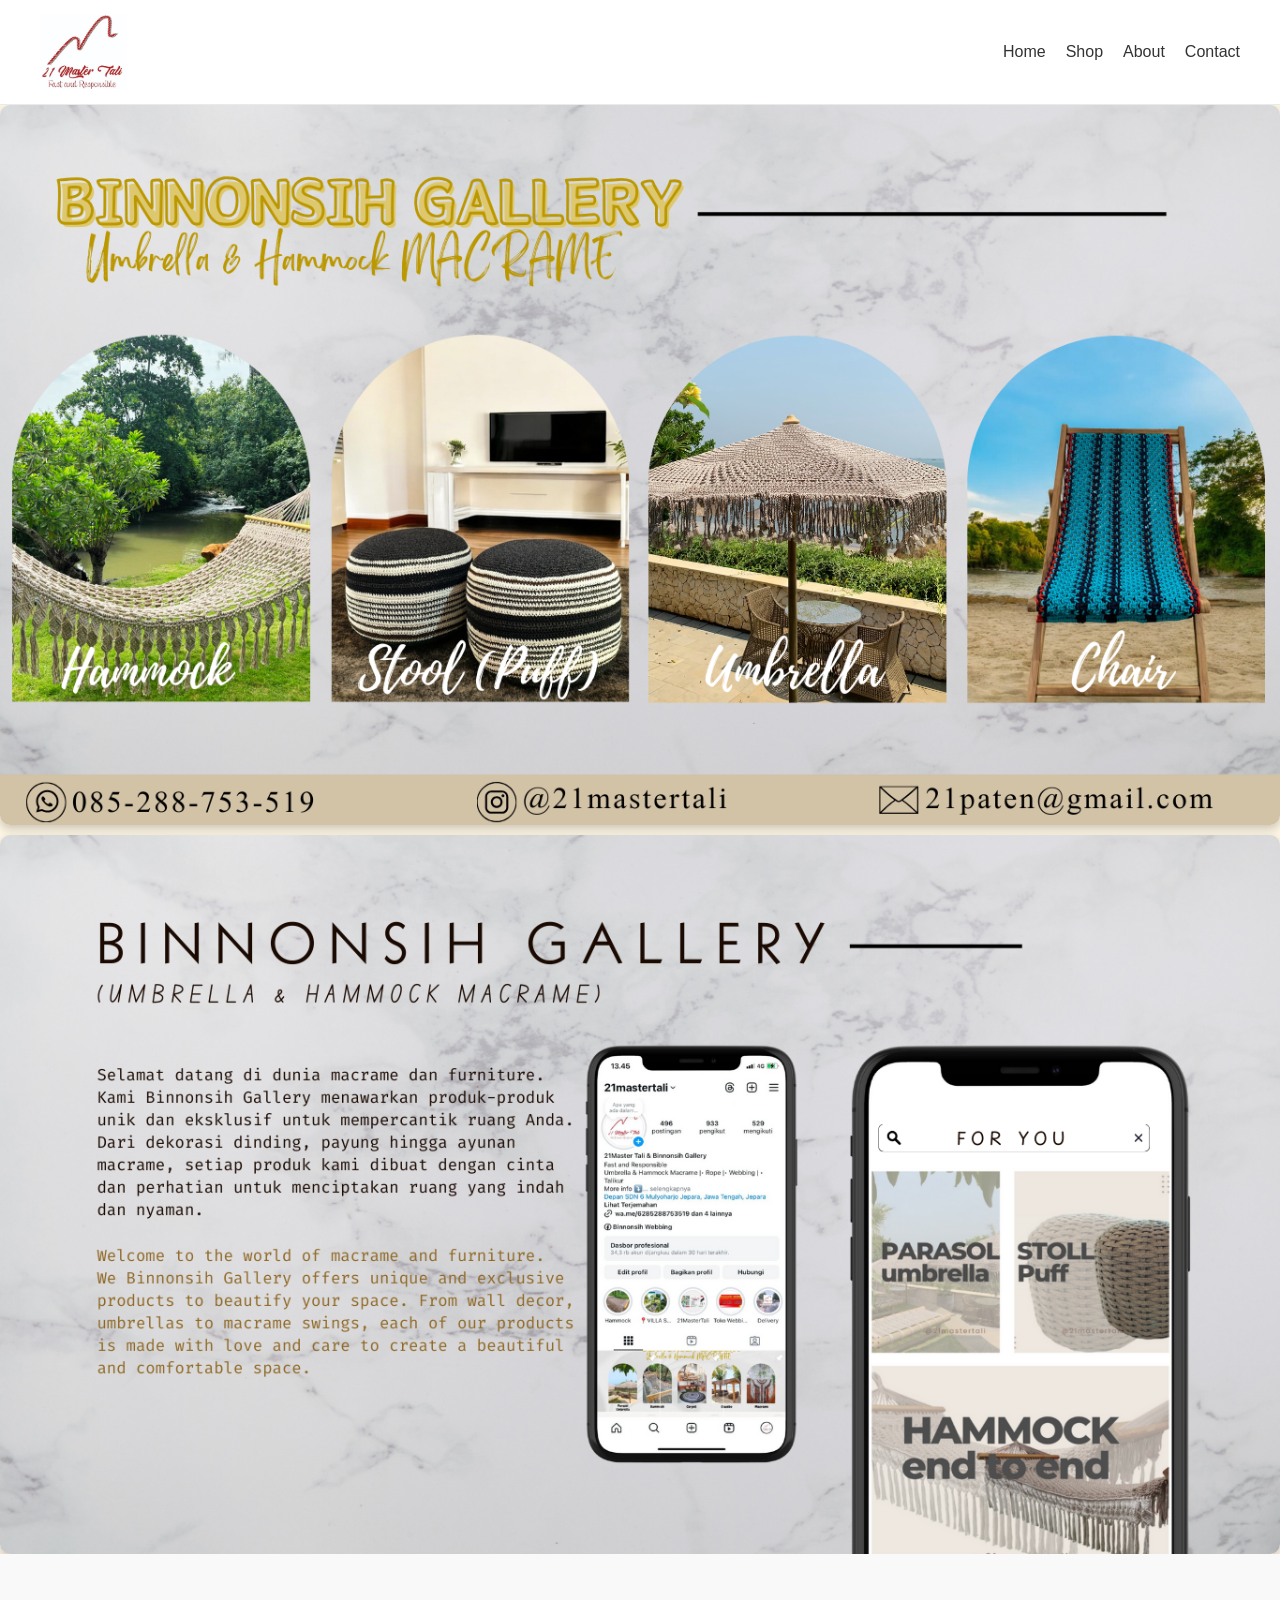
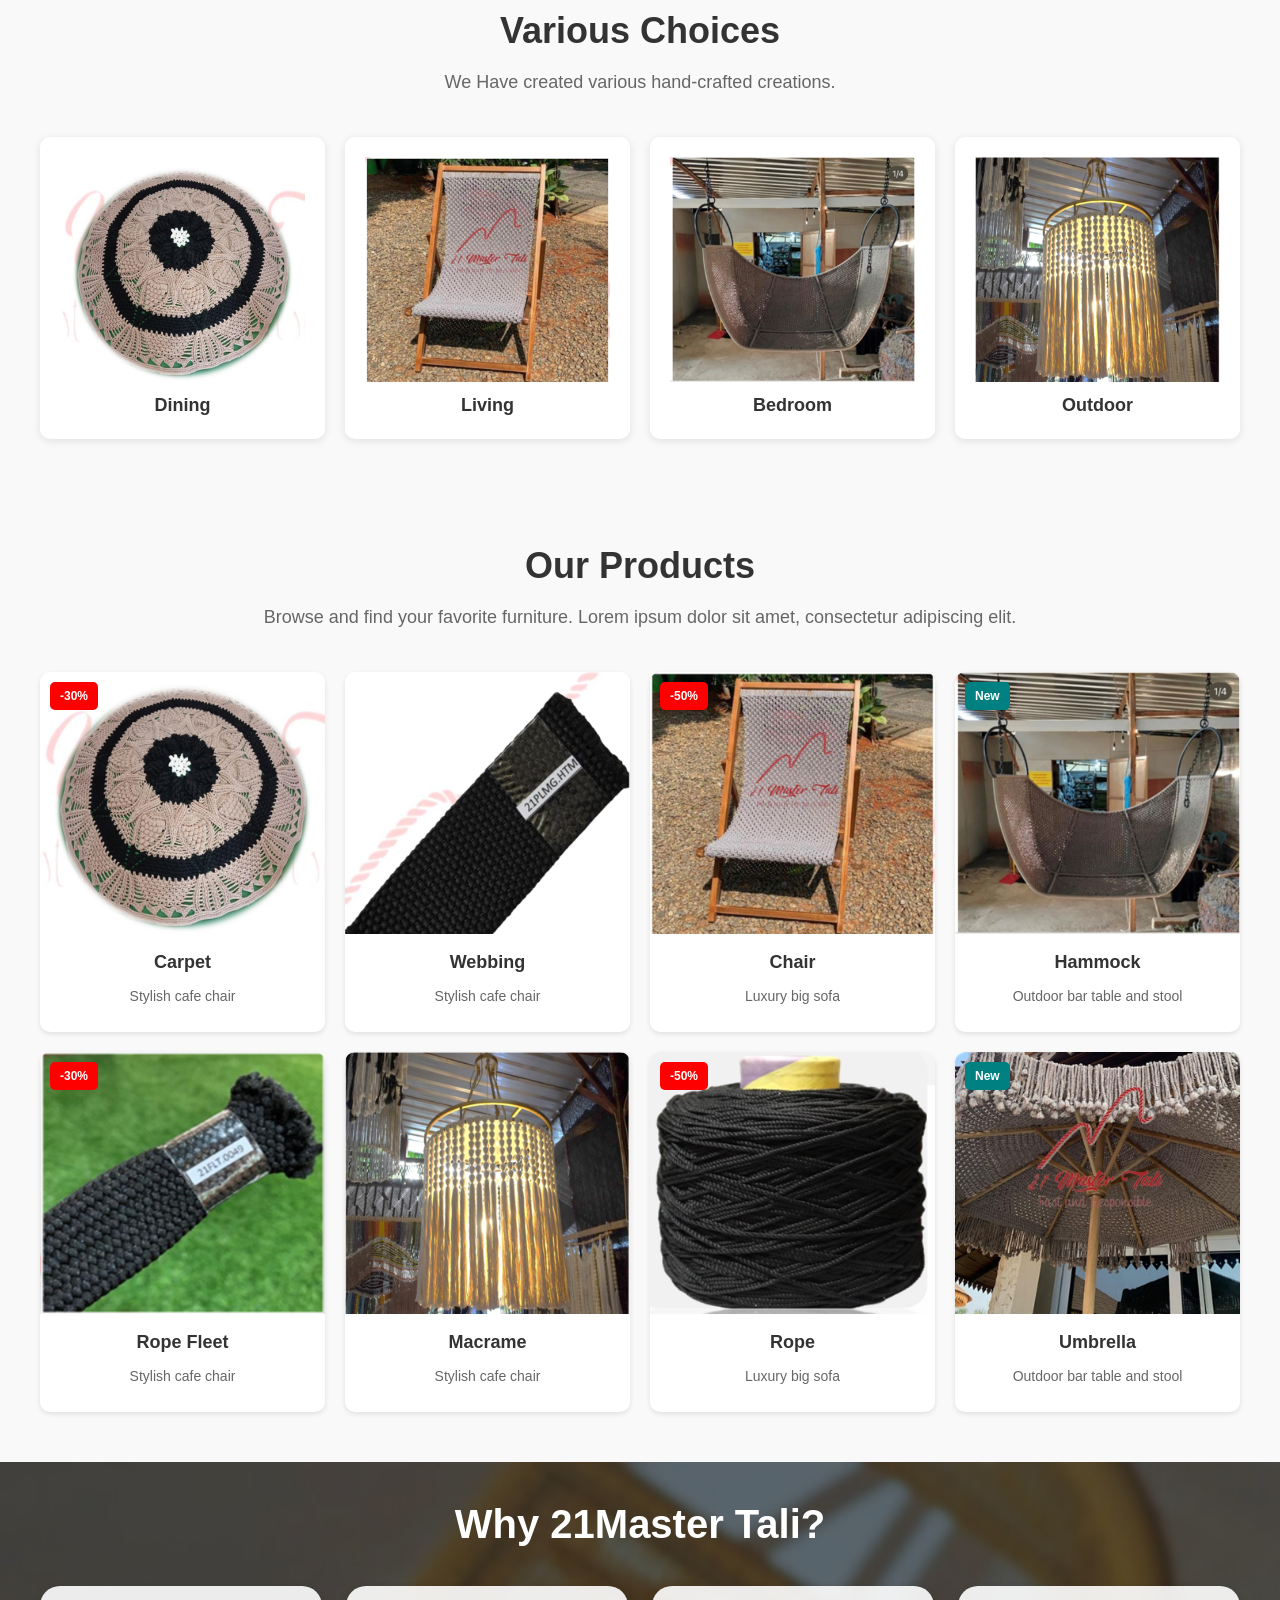
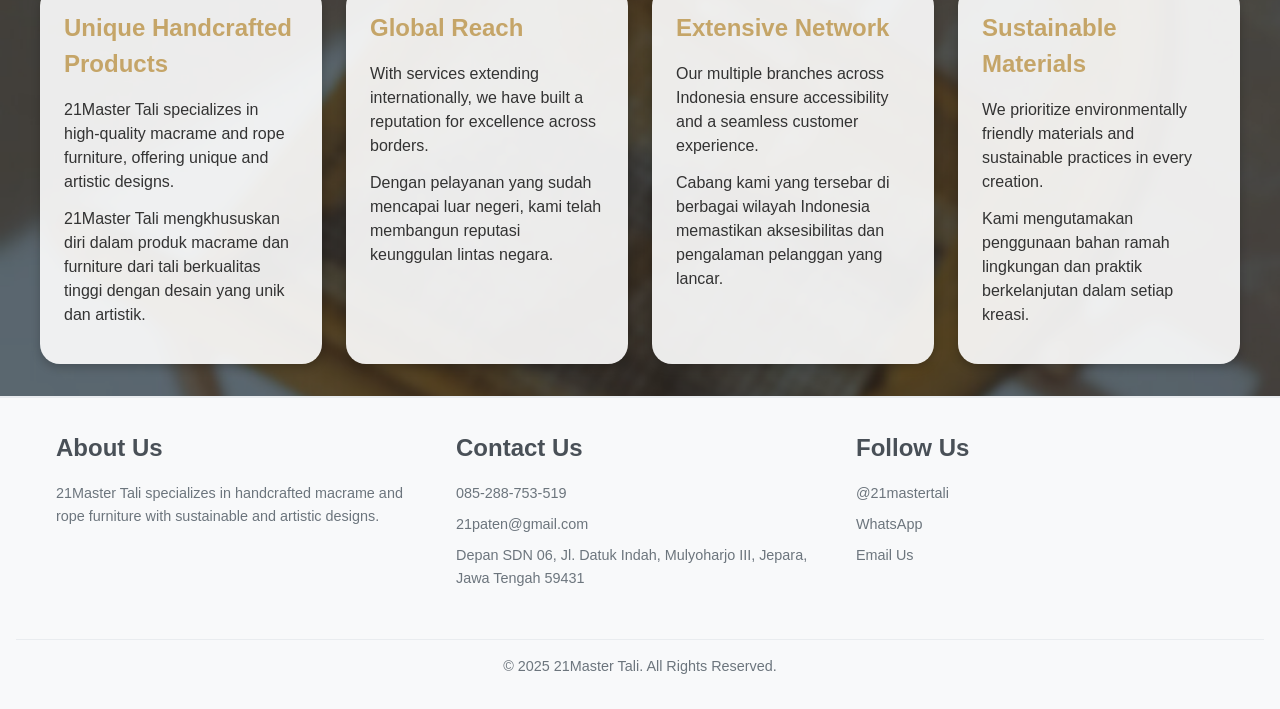
==== commit 4400b045: "first commit" ====
--- a/index.html
+++ b/index.html
@@ -1,1660 +1,290 @@
 <!DOCTYPE html>
-<!-- saved from url=(0056)https://demo.kallyas.net/ares-furniture-interior-design/ -->
-<html lang="en-US" class=" video csspointerevents no-touchevents flexbox objectfit object-fit backgroundcliptext"><head><meta http-equiv="Content-Type" content="text/html; charset=UTF-8">
-
-<meta name="twitter:widgets:csp" content="on">
-<link rel="profile" href="https://gmpg.org/xfn/11">
-<link rel="pingback" href="https://demo.kallyas.net/ares-furniture-interior-design/xmlrpc.php">
-
-<title>21MasterTali</title>
-<meta name="robots" content="max-image-preview:large">
-<link rel="dns-prefetch" href="https://fonts.googleapis.com/">
-<link rel="alternate" type="application/rss+xml" title="ARES - Furniture Interior Design Demo » Feed" href="https://demo.kallyas.net/ares-furniture-interior-design/feed/">
-<script src="./ARES – Furniture Interior Design Demo – Just another Kallyas Demo Sites site_files/iframe_api"></script><script src="./ARES – Furniture Interior Design Demo – Just another Kallyas Demo Sites site_files/534952620034532" async=""></script><script async="" src="./ARES – Furniture Interior Design Demo – Just another Kallyas Demo Sites site_files/fbevents.js"></script><script type="text/javascript" async="" src="./ARES – Furniture Interior Design Demo – Just another Kallyas Demo Sites site_files/destination"></script><script type="text/javascript" async="" src="./ARES – Furniture Interior Design Demo – Just another Kallyas Demo Sites site_files/analytics.js"></script><script type="text/javascript" async="" src="./ARES – Furniture Interior Design Demo – Just another Kallyas Demo Sites site_files/js"></script><script type="text/javascript" id="www-widgetapi-script" src="./ARES – Furniture Interior Design Demo – Just another Kallyas Demo Sites site_files/www-widgetapi.js" async=""></script><script async="" src="./ARES – Furniture Interior Design Demo – Just another Kallyas Demo Sites site_files/gtm.js"></script><script type="text/javascript">
-window._wpemojiSettings = {"baseUrl":"https:\/\/s.w.org\/images\/core\/emoji\/14.0.0\/72x72\/","ext":".png","svgUrl":"https:\/\/s.w.org\/images\/core\/emoji\/14.0.0\/svg\/","svgExt":".svg","source":{"concatemoji":"https:\/\/demo.kallyas.net\/ares-furniture-interior-design\/wp-includes\/js\/wp-emoji-release.min.js?ver=efa3299671ecd2a99346a5943a2f0dcf"}};
-/*! This file is auto-generated */
-!function(i,n){var o,s,e;function c(e){try{var t={supportTests:e,timestamp:(new Date).valueOf()};sessionStorage.setItem(o,JSON.stringify(t))}catch(e){}}function p(e,t,n){e.clearRect(0,0,e.canvas.width,e.canvas.height),e.fillText(t,0,0);var t=new Uint32Array(e.getImageData(0,0,e.canvas.width,e.canvas.height).data),r=(e.clearRect(0,0,e.canvas.width,e.canvas.height),e.fillText(n,0,0),new Uint32Array(e.getImageData(0,0,e.canvas.width,e.canvas.height).data));return t.every(function(e,t){return e===r[t]})}function u(e,t,n){switch(t){case"flag":return n(e,"\ud83c\udff3\ufe0f\u200d\u26a7\ufe0f","\ud83c\udff3\ufe0f\u200b\u26a7\ufe0f")?!1:!n(e,"\ud83c\uddfa\ud83c\uddf3","\ud83c\uddfa\u200b\ud83c\uddf3")&&!n(e,"\ud83c\udff4\udb40\udc67\udb40\udc62\udb40\udc65\udb40\udc6e\udb40\udc67\udb40\udc7f","\ud83c\udff4\u200b\udb40\udc67\u200b\udb40\udc62\u200b\udb40\udc65\u200b\udb40\udc6e\u200b\udb40\udc67\u200b\udb40\udc7f");case"emoji":return!n(e,"\ud83e\udef1\ud83c\udffb\u200d\ud83e\udef2\ud83c\udfff","\ud83e\udef1\ud83c\udffb\u200b\ud83e\udef2\ud83c\udfff")}return!1}function f(e,t,n){var r="undefined"!=typeof WorkerGlobalScope&&self instanceof WorkerGlobalScope?new OffscreenCanvas(300,150):i.createElement("canvas"),a=r.getContext("2d",{willReadFrequently:!0}),o=(a.textBaseline="top",a.font="600 32px Arial",{});return e.forEach(function(e){o[e]=t(a,e,n)}),o}function t(e){var t=i.createElement("script");t.src=e,t.defer=!0,i.head.appendChild(t)}"undefined"!=typeof Promise&&(o="wpEmojiSettingsSupports",s=["flag","emoji"],n.supports={everything:!0,everythingExceptFlag:!0},e=new Promise(function(e){i.addEventListener("DOMContentLoaded",e,{once:!0})}),new Promise(function(t){var n=function(){try{var e=JSON.parse(sessionStorage.getItem(o));if("object"==typeof e&&"number"==typeof e.timestamp&&(new Date).valueOf()<e.timestamp+604800&&"object"==typeof e.supportTests)return e.supportTests}catch(e){}return null}();if(!n){if("undefined"!=typeof Worker&&"undefined"!=typeof OffscreenCanvas&&"undefined"!=typeof URL&&URL.createObjectURL&&"undefined"!=typeof Blob)try{var e="postMessage("+f.toString()+"("+[JSON.stringify(s),u.toString(),p.toString()].join(",")+"));",r=new Blob([e],{type:"text/javascript"}),a=new Worker(URL.createObjectURL(r),{name:"wpTestEmojiSupports"});return void(a.onmessage=function(e){c(n=e.data),a.terminate(),t(n)})}catch(e){}c(n=f(s,u,p))}t(n)}).then(function(e){for(var t in e)n.supports[t]=e[t],n.supports.everything=n.supports.everything&&n.supports[t],"flag"!==t&&(n.supports.everythingExceptFlag=n.supports.everythingExceptFlag&&n.supports[t]);n.supports.everythingExceptFlag=n.supports.everythingExceptFlag&&!n.supports.flag,n.DOMReady=!1,n.readyCallback=function(){n.DOMReady=!0}}).then(function(){return e}).then(function(){var e;n.supports.everything||(n.readyCallback(),(e=n.source||{}).concatemoji?t(e.concatemoji):e.wpemoji&&e.twemoji&&(t(e.twemoji),t(e.wpemoji)))}))}((window,document),window._wpemojiSettings);
-</script>
-<style type="text/css">
-img.wp-smiley,
-img.emoji {
-	display: inline !important;
-	border: none !important;
-	box-shadow: none !important;
-	height: 1em !important;
-	width: 1em !important;
-	margin: 0 0.07em !important;
-	vertical-align: -0.1em !important;
-	background: none !important;
-	padding: 0 !important;
-}
-</style>
-	<style type="text/css">@font-face {font-family:Montserrat;font-style:normal;font-weight:700;src:url(/cf-fonts/s/montserrat/5.0.16/latin/700/normal.woff2);unicode-range:U+0000-00FF,U+0131,U+0152-0153,U+02BB-02BC,U+02C6,U+02DA,U+02DC,U+0304,U+0308,U+0329,U+2000-206F,U+2074,U+20AC,U+2122,U+2191,U+2193,U+2212,U+2215,U+FEFF,U+FFFD;font-display:swap;}@font-face {font-family:Montserrat;font-style:normal;font-weight:700;src:url(/cf-fonts/s/montserrat/5.0.16/cyrillic-ext/700/normal.woff2);unicode-range:U+0460-052F,U+1C80-1C88,U+20B4,U+2DE0-2DFF,U+A640-A69F,U+FE2E-FE2F;font-display:swap;}@font-face {font-family:Montserrat;font-style:normal;font-weight:700;src:url(/cf-fonts/s/montserrat/5.0.16/cyrillic/700/normal.woff2);unicode-range:U+0301,U+0400-045F,U+0490-0491,U+04B0-04B1,U+2116;font-display:swap;}@font-face {font-family:Montserrat;font-style:normal;font-weight:700;src:url(/cf-fonts/s/montserrat/5.0.16/latin-ext/700/normal.woff2);unicode-range:U+0100-02AF,U+0304,U+0308,U+0329,U+1E00-1E9F,U+1EF2-1EFF,U+2020,U+20A0-20AB,U+20AD-20CF,U+2113,U+2C60-2C7F,U+A720-A7FF;font-display:swap;}@font-face {font-family:Montserrat;font-style:normal;font-weight:700;src:url(/cf-fonts/s/montserrat/5.0.16/vietnamese/700/normal.woff2);unicode-range:U+0102-0103,U+0110-0111,U+0128-0129,U+0168-0169,U+01A0-01A1,U+01AF-01B0,U+0300-0301,U+0303-0304,U+0308-0309,U+0323,U+0329,U+1EA0-1EF9,U+20AB;font-display:swap;}@font-face {font-family:Playfair Display;font-style:normal;font-weight:400;src:url(/cf-fonts/s/playfair-display/5.0.18/cyrillic/400/normal.woff2);unicode-range:U+0301,U+0400-045F,U+0490-0491,U+04B0-04B1,U+2116;font-display:swap;}@font-face {font-family:Playfair Display;font-style:normal;font-weight:400;src:url(/cf-fonts/s/playfair-display/5.0.18/latin/400/normal.woff2);unicode-range:U+0000-00FF,U+0131,U+0152-0153,U+02BB-02BC,U+02C6,U+02DA,U+02DC,U+0304,U+0308,U+0329,U+2000-206F,U+2074,U+20AC,U+2122,U+2191,U+2193,U+2212,U+2215,U+FEFF,U+FFFD;font-display:swap;}@font-face {font-family:Playfair Display;font-style:normal;font-weight:400;src:url(/cf-fonts/s/playfair-display/5.0.18/latin-ext/400/normal.woff2);unicode-range:U+0100-02AF,U+0304,U+0308,U+0329,U+1E00-1E9F,U+1EF2-1EFF,U+2020,U+20A0-20AB,U+20AD-20CF,U+2113,U+2C60-2C7F,U+A720-A7FF;font-display:swap;}@font-face {font-family:Playfair Display;font-style:normal;font-weight:400;src:url(/cf-fonts/s/playfair-display/5.0.18/vietnamese/400/normal.woff2);unicode-range:U+0102-0103,U+0110-0111,U+0128-0129,U+0168-0169,U+01A0-01A1,U+01AF-01B0,U+0300-0301,U+0303-0304,U+0308-0309,U+0323,U+0329,U+1EA0-1EF9,U+20AB;font-display:swap;}@font-face {font-family:Playfair Display;font-style:normal;font-weight:700;src:url(/cf-fonts/s/playfair-display/5.0.18/vietnamese/700/normal.woff2);unicode-range:U+0102-0103,U+0110-0111,U+0128-0129,U+0168-0169,U+01A0-01A1,U+01AF-01B0,U+0300-0301,U+0303-0304,U+0308-0309,U+0323,U+0329,U+1EA0-1EF9,U+20AB;font-display:swap;}@font-face {font-family:Playfair Display;font-style:normal;font-weight:700;src:url(/cf-fonts/s/playfair-display/5.0.18/cyrillic/700/normal.woff2);unicode-range:U+0301,U+0400-045F,U+0490-0491,U+04B0-04B1,U+2116;font-display:swap;}@font-face {font-family:Playfair Display;font-style:normal;font-weight:700;src:url(/cf-fonts/s/playfair-display/5.0.18/latin/700/normal.woff2);unicode-range:U+0000-00FF,U+0131,U+0152-0153,U+02BB-02BC,U+02C6,U+02DA,U+02DC,U+0304,U+0308,U+0329,U+2000-206F,U+2074,U+20AC,U+2122,U+2191,U+2193,U+2212,U+2215,U+FEFF,U+FFFD;font-display:swap;}@font-face {font-family:Playfair Display;font-style:normal;font-weight:700;src:url(/cf-fonts/s/playfair-display/5.0.18/latin-ext/700/normal.woff2);unicode-range:U+0100-02AF,U+0304,U+0308,U+0329,U+1E00-1E9F,U+1EF2-1EFF,U+2020,U+20A0-20AB,U+20AD-20CF,U+2113,U+2C60-2C7F,U+A720-A7FF;font-display:swap;}@font-face {font-family:Playfair Display;font-style:normal;font-weight:900;src:url(/cf-fonts/s/playfair-display/5.0.18/cyrillic/900/normal.woff2);unicode-range:U+0301,U+0400-045F,U+0490-0491,U+04B0-04B1,U+2116;font-display:swap;}@font-face {font-family:Playfair Display;font-style:normal;font-weight:900;src:url(/cf-fonts/s/playfair-display/5.0.18/vietnamese/900/normal.woff2);unicode-range:U+0102-0103,U+0110-0111,U+0128-0129,U+0168-0169,U+01A0-01A1,U+01AF-01B0,U+0300-0301,U+0303-0304,U+0308-0309,U+0323,U+0329,U+1EA0-1EF9,U+20AB;font-display:swap;}@font-face {font-family:Playfair Display;font-style:normal;font-weight:900;src:url(/cf-fonts/s/playfair-display/5.0.18/latin/900/normal.woff2);unicode-range:U+0000-00FF,U+0131,U+0152-0153,U+02BB-02BC,U+02C6,U+02DA,U+02DC,U+0304,U+0308,U+0329,U+2000-206F,U+2074,U+20AC,U+2122,U+2191,U+2193,U+2212,U+2215,U+FEFF,U+FFFD;font-display:swap;}@font-face {font-family:Playfair Display;font-style:normal;font-weight:900;src:url(/cf-fonts/s/playfair-display/5.0.18/latin-ext/900/normal.woff2);unicode-range:U+0100-02AF,U+0304,U+0308,U+0329,U+1E00-1E9F,U+1EF2-1EFF,U+2020,U+20A0-20AB,U+20AD-20CF,U+2113,U+2C60-2C7F,U+A720-A7FF;font-display:swap;}</style>
-<link rel="stylesheet" id="wp-block-library-css" href="./ARES – Furniture Interior Design Demo – Just another Kallyas Demo Sites site_files/style.min.css" type="text/css" media="all">
-<link rel="stylesheet" id="wc-blocks-style-css" href="./ARES – Furniture Interior Design Demo – Just another Kallyas Demo Sites site_files/wc-blocks.css" type="text/css" media="all">
-<link rel="stylesheet" id="wc-blocks-style-active-filters-css" href="./ARES – Furniture Interior Design Demo – Just another Kallyas Demo Sites site_files/active-filters.css" type="text/css" media="all">
-<link rel="stylesheet" id="wc-blocks-style-add-to-cart-form-css" href="./ARES – Furniture Interior Design Demo – Just another Kallyas Demo Sites site_files/add-to-cart-form.css" type="text/css" media="all">
-<link rel="stylesheet" id="wc-blocks-packages-style-css" href="./ARES – Furniture Interior Design Demo – Just another Kallyas Demo Sites site_files/packages-style.css" type="text/css" media="all">
-<link rel="stylesheet" id="wc-blocks-style-all-products-css" href="./ARES – Furniture Interior Design Demo – Just another Kallyas Demo Sites site_files/all-products.css" type="text/css" media="all">
-<link rel="stylesheet" id="wc-blocks-style-all-reviews-css" href="./ARES – Furniture Interior Design Demo – Just another Kallyas Demo Sites site_files/all-reviews.css" type="text/css" media="all">
-<link rel="stylesheet" id="wc-blocks-style-attribute-filter-css" href="./ARES – Furniture Interior Design Demo – Just another Kallyas Demo Sites site_files/attribute-filter.css" type="text/css" media="all">
-<link rel="stylesheet" id="wc-blocks-style-breadcrumbs-css" href="./ARES – Furniture Interior Design Demo – Just another Kallyas Demo Sites site_files/breadcrumbs.css" type="text/css" media="all">
-<link rel="stylesheet" id="wc-blocks-style-catalog-sorting-css" href="./ARES – Furniture Interior Design Demo – Just another Kallyas Demo Sites site_files/catalog-sorting.css" type="text/css" media="all">
-<link rel="stylesheet" id="wc-blocks-style-customer-account-css" href="./ARES – Furniture Interior Design Demo – Just another Kallyas Demo Sites site_files/customer-account.css" type="text/css" media="all">
-<link rel="stylesheet" id="wc-blocks-style-featured-category-css" href="./ARES – Furniture Interior Design Demo – Just another Kallyas Demo Sites site_files/featured-category.css" type="text/css" media="all">
-<link rel="stylesheet" id="wc-blocks-style-featured-product-css" href="./ARES – Furniture Interior Design Demo – Just another Kallyas Demo Sites site_files/featured-product.css" type="text/css" media="all">
-<link rel="stylesheet" id="wc-blocks-style-mini-cart-css" href="./ARES – Furniture Interior Design Demo – Just another Kallyas Demo Sites site_files/mini-cart.css" type="text/css" media="all">
-<link rel="stylesheet" id="wc-blocks-style-price-filter-css" href="./ARES – Furniture Interior Design Demo – Just another Kallyas Demo Sites site_files/price-filter.css" type="text/css" media="all">
-<link rel="stylesheet" id="wc-blocks-style-product-add-to-cart-css" href="./ARES – Furniture Interior Design Demo – Just another Kallyas Demo Sites site_files/product-add-to-cart.css" type="text/css" media="all">
-<link rel="stylesheet" id="wc-blocks-style-product-button-css" href="./ARES – Furniture Interior Design Demo – Just another Kallyas Demo Sites site_files/product-button.css" type="text/css" media="all">
-<link rel="stylesheet" id="wc-blocks-style-product-categories-css" href="./ARES – Furniture Interior Design Demo – Just another Kallyas Demo Sites site_files/product-categories.css" type="text/css" media="all">
-<link rel="stylesheet" id="wc-blocks-style-product-image-css" href="./ARES – Furniture Interior Design Demo – Just another Kallyas Demo Sites site_files/product-image.css" type="text/css" media="all">
-<link rel="stylesheet" id="wc-blocks-style-product-image-gallery-css" href="./ARES – Furniture Interior Design Demo – Just another Kallyas Demo Sites site_files/product-image-gallery.css" type="text/css" media="all">
-<link rel="stylesheet" id="wc-blocks-style-product-query-css" href="./ARES – Furniture Interior Design Demo – Just another Kallyas Demo Sites site_files/product-query.css" type="text/css" media="all">
-<link rel="stylesheet" id="wc-blocks-style-product-results-count-css" href="./ARES – Furniture Interior Design Demo – Just another Kallyas Demo Sites site_files/product-results-count.css" type="text/css" media="all">
-<link rel="stylesheet" id="wc-blocks-style-product-reviews-css" href="./ARES – Furniture Interior Design Demo – Just another Kallyas Demo Sites site_files/product-reviews.css" type="text/css" media="all">
-<link rel="stylesheet" id="wc-blocks-style-product-sale-badge-css" href="./ARES – Furniture Interior Design Demo – Just another Kallyas Demo Sites site_files/product-sale-badge.css" type="text/css" media="all">
-<link rel="stylesheet" id="wc-blocks-style-product-search-css" href="./ARES – Furniture Interior Design Demo – Just another Kallyas Demo Sites site_files/product-search.css" type="text/css" media="all">
-<link rel="stylesheet" id="wc-blocks-style-product-sku-css" href="./ARES – Furniture Interior Design Demo – Just another Kallyas Demo Sites site_files/product-sku.css" type="text/css" media="all">
-<link rel="stylesheet" id="wc-blocks-style-product-stock-indicator-css" href="./ARES – Furniture Interior Design Demo – Just another Kallyas Demo Sites site_files/product-stock-indicator.css" type="text/css" media="all">
-<link rel="stylesheet" id="wc-blocks-style-product-summary-css" href="./ARES – Furniture Interior Design Demo – Just another Kallyas Demo Sites site_files/product-summary.css" type="text/css" media="all">
-<link rel="stylesheet" id="wc-blocks-style-product-title-css" href="./ARES – Furniture Interior Design Demo – Just another Kallyas Demo Sites site_files/product-title.css" type="text/css" media="all">
-<link rel="stylesheet" id="wc-blocks-style-rating-filter-css" href="./ARES – Furniture Interior Design Demo – Just another Kallyas Demo Sites site_files/rating-filter.css" type="text/css" media="all">
-<link rel="stylesheet" id="wc-blocks-style-reviews-by-category-css" href="./ARES – Furniture Interior Design Demo – Just another Kallyas Demo Sites site_files/reviews-by-category.css" type="text/css" media="all">
-<link rel="stylesheet" id="wc-blocks-style-reviews-by-product-css" href="./ARES – Furniture Interior Design Demo – Just another Kallyas Demo Sites site_files/reviews-by-product.css" type="text/css" media="all">
-<link rel="stylesheet" id="wc-blocks-style-product-details-css" href="./ARES – Furniture Interior Design Demo – Just another Kallyas Demo Sites site_files/product-details.css" type="text/css" media="all">
-<link rel="stylesheet" id="wc-blocks-style-single-product-css" href="./ARES – Furniture Interior Design Demo – Just another Kallyas Demo Sites site_files/single-product.css" type="text/css" media="all">
-<link rel="stylesheet" id="wc-blocks-style-stock-filter-css" href="./ARES – Furniture Interior Design Demo – Just another Kallyas Demo Sites site_files/stock-filter.css" type="text/css" media="all">
-<link rel="stylesheet" id="wc-blocks-style-cart-css" href="./ARES – Furniture Interior Design Demo – Just another Kallyas Demo Sites site_files/cart.css" type="text/css" media="all">
-<link rel="stylesheet" id="wc-blocks-style-checkout-css" href="./ARES – Furniture Interior Design Demo – Just another Kallyas Demo Sites site_files/checkout.css" type="text/css" media="all">
-<link rel="stylesheet" id="wc-blocks-style-mini-cart-contents-css" href="./ARES – Furniture Interior Design Demo – Just another Kallyas Demo Sites site_files/mini-cart-contents.css" type="text/css" media="all">
-<style id="classic-theme-styles-inline-css" type="text/css">
-/*! This file is auto-generated */
-.wp-block-button__link{color:#fff;background-color:#32373c;border-radius:9999px;box-shadow:none;text-decoration:none;padding:calc(.667em + 2px) calc(1.333em + 2px);font-size:1.125em}.wp-block-file__button{background:#32373c;color:#fff;text-decoration:none}
-</style>
-<style id="global-styles-inline-css" type="text/css">
-body{--wp--preset--color--black: #000000;--wp--preset--color--cyan-bluish-gray: #abb8c3;--wp--preset--color--white: #ffffff;--wp--preset--color--pale-pink: #f78da7;--wp--preset--color--vivid-red: #cf2e2e;--wp--preset--color--luminous-vivid-orange: #ff6900;--wp--preset--color--luminous-vivid-amber: #fcb900;--wp--preset--color--light-green-cyan: #7bdcb5;--wp--preset--color--vivid-green-cyan: #00d084;--wp--preset--color--pale-cyan-blue: #8ed1fc;--wp--preset--color--vivid-cyan-blue: #0693e3;--wp--preset--color--vivid-purple: #9b51e0;--wp--preset--gradient--vivid-cyan-blue-to-vivid-purple: linear-gradient(135deg,rgba(6,147,227,1) 0%,rgb(155,81,224) 100%);--wp--preset--gradient--light-green-cyan-to-vivid-green-cyan: linear-gradient(135deg,rgb(122,220,180) 0%,rgb(0,208,130) 100%);--wp--preset--gradient--luminous-vivid-amber-to-luminous-vivid-orange: linear-gradient(135deg,rgba(252,185,0,1) 0%,rgba(255,105,0,1) 100%);--wp--preset--gradient--luminous-vivid-orange-to-vivid-red: linear-gradient(135deg,rgba(255,105,0,1) 0%,rgb(207,46,46) 100%);--wp--preset--gradient--very-light-gray-to-cyan-bluish-gray: linear-gradient(135deg,rgb(238,238,238) 0%,rgb(169,184,195) 100%);--wp--preset--gradient--cool-to-warm-spectrum: linear-gradient(135deg,rgb(74,234,220) 0%,rgb(151,120,209) 20%,rgb(207,42,186) 40%,rgb(238,44,130) 60%,rgb(251,105,98) 80%,rgb(254,248,76) 100%);--wp--preset--gradient--blush-light-purple: linear-gradient(135deg,rgb(255,206,236) 0%,rgb(152,150,240) 100%);--wp--preset--gradient--blush-bordeaux: linear-gradient(135deg,rgb(254,205,165) 0%,rgb(254,45,45) 50%,rgb(107,0,62) 100%);--wp--preset--gradient--luminous-dusk: linear-gradient(135deg,rgb(255,203,112) 0%,rgb(199,81,192) 50%,rgb(65,88,208) 100%);--wp--preset--gradient--pale-ocean: linear-gradient(135deg,rgb(255,245,203) 0%,rgb(182,227,212) 50%,rgb(51,167,181) 100%);--wp--preset--gradient--electric-grass: linear-gradient(135deg,rgb(202,248,128) 0%,rgb(113,206,126) 100%);--wp--preset--gradient--midnight: linear-gradient(135deg,rgb(2,3,129) 0%,rgb(40,116,252) 100%);--wp--preset--font-size--small: 13px;--wp--preset--font-size--medium: 20px;--wp--preset--font-size--large: 36px;--wp--preset--font-size--x-large: 42px;--wp--preset--spacing--20: 0.44rem;--wp--preset--spacing--30: 0.67rem;--wp--preset--spacing--40: 1rem;--wp--preset--spacing--50: 1.5rem;--wp--preset--spacing--60: 2.25rem;--wp--preset--spacing--70: 3.38rem;--wp--preset--spacing--80: 5.06rem;--wp--preset--shadow--natural: 6px 6px 9px rgba(0, 0, 0, 0.2);--wp--preset--shadow--deep: 12px 12px 50px rgba(0, 0, 0, 0.4);--wp--preset--shadow--sharp: 6px 6px 0px rgba(0, 0, 0, 0.2);--wp--preset--shadow--outlined: 6px 6px 0px -3px rgba(255, 255, 255, 1), 6px 6px rgba(0, 0, 0, 1);--wp--preset--shadow--crisp: 6px 6px 0px rgba(0, 0, 0, 1);}:where(.is-layout-flex){gap: 0.5em;}:where(.is-layout-grid){gap: 0.5em;}body .is-layout-flow > .alignleft{float: left;margin-inline-start: 0;margin-inline-end: 2em;}body .is-layout-flow > .alignright{float: right;margin-inline-start: 2em;margin-inline-end: 0;}body .is-layout-flow > .aligncenter{margin-left: auto !important;margin-right: auto !important;}body .is-layout-constrained > .alignleft{float: left;margin-inline-start: 0;margin-inline-end: 2em;}body .is-layout-constrained > .alignright{float: right;margin-inline-start: 2em;margin-inline-end: 0;}body .is-layout-constrained > .aligncenter{margin-left: auto !important;margin-right: auto !important;}body .is-layout-constrained > :where(:not(.alignleft):not(.alignright):not(.alignfull)){max-width: var(--wp--style--global--content-size);margin-left: auto !important;margin-right: auto !important;}body .is-layout-constrained > .alignwide{max-width: var(--wp--style--global--wide-size);}body .is-layout-flex{display: flex;}body .is-layout-flex{flex-wrap: wrap;align-items: center;}body .is-layout-flex > *{margin: 0;}body .is-layout-grid{display: grid;}body .is-layout-grid > *{margin: 0;}:where(.wp-block-columns.is-layout-flex){gap: 2em;}:where(.wp-block-columns.is-layout-grid){gap: 2em;}:where(.wp-block-post-template.is-layout-flex){gap: 1.25em;}:where(.wp-block-post-template.is-layout-grid){gap: 1.25em;}.has-black-color{color: var(--wp--preset--color--black) !important;}.has-cyan-bluish-gray-color{color: var(--wp--preset--color--cyan-bluish-gray) !important;}.has-white-color{color: var(--wp--preset--color--white) !important;}.has-pale-pink-color{color: var(--wp--preset--color--pale-pink) !important;}.has-vivid-red-color{color: var(--wp--preset--color--vivid-red) !important;}.has-luminous-vivid-orange-color{color: var(--wp--preset--color--luminous-vivid-orange) !important;}.has-luminous-vivid-amber-color{color: var(--wp--preset--color--luminous-vivid-amber) !important;}.has-light-green-cyan-color{color: var(--wp--preset--color--light-green-cyan) !important;}.has-vivid-green-cyan-color{color: var(--wp--preset--color--vivid-green-cyan) !important;}.has-pale-cyan-blue-color{color: var(--wp--preset--color--pale-cyan-blue) !important;}.has-vivid-cyan-blue-color{color: var(--wp--preset--color--vivid-cyan-blue) !important;}.has-vivid-purple-color{color: var(--wp--preset--color--vivid-purple) !important;}.has-black-background-color{background-color: var(--wp--preset--color--black) !important;}.has-cyan-bluish-gray-background-color{background-color: var(--wp--preset--color--cyan-bluish-gray) !important;}.has-white-background-color{background-color: var(--wp--preset--color--white) !important;}.has-pale-pink-background-color{background-color: var(--wp--preset--color--pale-pink) !important;}.has-vivid-red-background-color{background-color: var(--wp--preset--color--vivid-red) !important;}.has-luminous-vivid-orange-background-color{background-color: var(--wp--preset--color--luminous-vivid-orange) !important;}.has-luminous-vivid-amber-background-color{background-color: var(--wp--preset--color--luminous-vivid-amber) !important;}.has-light-green-cyan-background-color{background-color: var(--wp--preset--color--light-green-cyan) !important;}.has-vivid-green-cyan-background-color{background-color: var(--wp--preset--color--vivid-green-cyan) !important;}.has-pale-cyan-blue-background-color{background-color: var(--wp--preset--color--pale-cyan-blue) !important;}.has-vivid-cyan-blue-background-color{background-color: var(--wp--preset--color--vivid-cyan-blue) !important;}.has-vivid-purple-background-color{background-color: var(--wp--preset--color--vivid-purple) !important;}.has-black-border-color{border-color: var(--wp--preset--color--black) !important;}.has-cyan-bluish-gray-border-color{border-color: var(--wp--preset--color--cyan-bluish-gray) !important;}.has-white-border-color{border-color: var(--wp--preset--color--white) !important;}.has-pale-pink-border-color{border-color: var(--wp--preset--color--pale-pink) !important;}.has-vivid-red-border-color{border-color: var(--wp--preset--color--vivid-red) !important;}.has-luminous-vivid-orange-border-color{border-color: var(--wp--preset--color--luminous-vivid-orange) !important;}.has-luminous-vivid-amber-border-color{border-color: var(--wp--preset--color--luminous-vivid-amber) !important;}.has-light-green-cyan-border-color{border-color: var(--wp--preset--color--light-green-cyan) !important;}.has-vivid-green-cyan-border-color{border-color: var(--wp--preset--color--vivid-green-cyan) !important;}.has-pale-cyan-blue-border-color{border-color: var(--wp--preset--color--pale-cyan-blue) !important;}.has-vivid-cyan-blue-border-color{border-color: var(--wp--preset--color--vivid-cyan-blue) !important;}.has-vivid-purple-border-color{border-color: var(--wp--preset--color--vivid-purple) !important;}.has-vivid-cyan-blue-to-vivid-purple-gradient-background{background: var(--wp--preset--gradient--vivid-cyan-blue-to-vivid-purple) !important;}.has-light-green-cyan-to-vivid-green-cyan-gradient-background{background: var(--wp--preset--gradient--light-green-cyan-to-vivid-green-cyan) !important;}.has-luminous-vivid-amber-to-luminous-vivid-orange-gradient-background{background: var(--wp--preset--gradient--luminous-vivid-amber-to-luminous-vivid-orange) !important;}.has-luminous-vivid-orange-to-vivid-red-gradient-background{background: var(--wp--preset--gradient--luminous-vivid-orange-to-vivid-red) !important;}.has-very-light-gray-to-cyan-bluish-gray-gradient-background{background: var(--wp--preset--gradient--very-light-gray-to-cyan-bluish-gray) !important;}.has-cool-to-warm-spectrum-gradient-background{background: var(--wp--preset--gradient--cool-to-warm-spectrum) !important;}.has-blush-light-purple-gradient-background{background: var(--wp--preset--gradient--blush-light-purple) !important;}.has-blush-bordeaux-gradient-background{background: var(--wp--preset--gradient--blush-bordeaux) !important;}.has-luminous-dusk-gradient-background{background: var(--wp--preset--gradient--luminous-dusk) !important;}.has-pale-ocean-gradient-background{background: var(--wp--preset--gradient--pale-ocean) !important;}.has-electric-grass-gradient-background{background: var(--wp--preset--gradient--electric-grass) !important;}.has-midnight-gradient-background{background: var(--wp--preset--gradient--midnight) !important;}.has-small-font-size{font-size: var(--wp--preset--font-size--small) !important;}.has-medium-font-size{font-size: var(--wp--preset--font-size--medium) !important;}.has-large-font-size{font-size: var(--wp--preset--font-size--large) !important;}.has-x-large-font-size{font-size: var(--wp--preset--font-size--x-large) !important;}
-.wp-block-navigation a:where(:not(.wp-element-button)){color: inherit;}
-:where(.wp-block-post-template.is-layout-flex){gap: 1.25em;}:where(.wp-block-post-template.is-layout-grid){gap: 1.25em;}
-:where(.wp-block-columns.is-layout-flex){gap: 2em;}:where(.wp-block-columns.is-layout-grid){gap: 2em;}
-.wp-block-pullquote{font-size: 1.5em;line-height: 1.6;}
-</style>
-<link rel="stylesheet" id="woocommerce-layout-css" href="./ARES – Furniture Interior Design Demo – Just another Kallyas Demo Sites site_files/woocommerce-layout.css" type="text/css" media="all">
-<link rel="stylesheet" id="woocommerce-smallscreen-css" href="./ARES – Furniture Interior Design Demo – Just another Kallyas Demo Sites site_files/woocommerce-smallscreen.css" type="text/css" media="only screen and (max-width: 767px)">
-<link rel="stylesheet" id="woocommerce-general-css" href="./ARES – Furniture Interior Design Demo – Just another Kallyas Demo Sites site_files/woocommerce.css" type="text/css" media="all">
-<style id="woocommerce-inline-inline-css" type="text/css">
-.woocommerce form .form-row .required { visibility: visible; }
-</style>
-<link rel="stylesheet" id="plhg-main-css-css" href="./ARES – Furniture Interior Design Demo – Just another Kallyas Demo Sites site_files/plhg-styles.css" type="text/css" media="all">
-<link rel="stylesheet" id="kallyas-styles-css" href="./ARES – Furniture Interior Design Demo – Just another Kallyas Demo Sites site_files/style.css" type="text/css" media="all">
-<link rel="stylesheet" id="th-bootstrap-styles-css" href="./ARES – Furniture Interior Design Demo – Just another Kallyas Demo Sites site_files/bootstrap.min.css" type="text/css" media="all">
-<link rel="stylesheet" id="th-theme-template-styles-css" href="./ARES – Furniture Interior Design Demo – Just another Kallyas Demo Sites site_files/template.min.css" type="text/css" media="all">
-<link rel="stylesheet" id="woocommerce-overrides-css" href="./ARES – Furniture Interior Design Demo – Just another Kallyas Demo Sites site_files/kl-woocommerce.css" type="text/css" media="all">
-<link rel="stylesheet" id="zion-frontend-css" href="./ARES – Furniture Interior Design Demo – Just another Kallyas Demo Sites site_files/znb_frontend.css" type="text/css" media="all">
-<link rel="stylesheet" id="172-layout.css-css" href="./ARES – Furniture Interior Design Demo – Just another Kallyas Demo Sites site_files/172-layout.css" type="text/css" media="all">
-<link rel="stylesheet" id="th-theme-print-stylesheet-css" href="./ARES – Furniture Interior Design Demo – Just another Kallyas Demo Sites site_files/print.css" type="text/css" media="print">
-<link rel="stylesheet" id="th-theme-options-styles-css" href="./ARES – Furniture Interior Design Demo – Just another Kallyas Demo Sites site_files/zn_dynamic.css" type="text/css" media="all">
-<script type="text/javascript" id="breeze-prefetch-js-extra">
-/* <![CDATA[ */
-var breeze_prefetch = {"local_url":"https:\/\/demo.kallyas.net\/ares-furniture-interior-design","ignore_remote_prefetch":"1","ignore_list":["\/cart\/","\/checkout\/","\/my-account\/","\/wp-admin\/"]};
-/* ]]> */
-</script>
-<script type="text/javascript" src="./ARES – Furniture Interior Design Demo – Just another Kallyas Demo Sites site_files/breeze-prefetch-links.min.js" id="breeze-prefetch-js"></script>
-<script type="text/javascript" src="./ARES – Furniture Interior Design Demo – Just another Kallyas Demo Sites site_files/jquery.min.js" id="jquery-core-js"></script>
-<link rel="https://api.w.org/" href="https://demo.kallyas.net/ares-furniture-interior-design/wp-json/"><link rel="alternate" type="application/json" href="https://demo.kallyas.net/ares-furniture-interior-design/wp-json/wp/v2/pages/172"><link rel="EditURI" type="application/rsd+xml" title="RSD" href="https://demo.kallyas.net/ares-furniture-interior-design/xmlrpc.php?rsd">
-
-<link rel="canonical" href="https://demo.kallyas.net/ares-furniture-interior-design/">
-<link rel="shortlink" href="https://demo.kallyas.net/ares-furniture-interior-design/">
-<link rel="alternate" type="application/json+oembed" href="https://demo.kallyas.net/ares-furniture-interior-design/wp-json/oembed/1.0/embed?url=https%3A%2F%2Fdemo.kallyas.net%2Fares-furniture-interior-design%2F">
-<link rel="alternate" type="text/xml+oembed" href="https://demo.kallyas.net/ares-furniture-interior-design/wp-json/oembed/1.0/embed?url=https%3A%2F%2Fdemo.kallyas.net%2Fares-furniture-interior-design%2F&amp;format=xml">
-
-
-	<!-- Google Tag Manager -->
-	<script>(function(w,d,s,l,i){w[l]=w[l]||[];w[l].push({'gtm.start':
-	new Date().getTime(),event:'gtm.js'});var f=d.getElementsByTagName(s)[0],
-	j=d.createElement(s),dl=l!='dataLayer'?'&l='+l:'';j.async=true;j.src=
-	'https://www.googletagmanager.com/gtm.js?id='+i+dl;f.parentNode.insertBefore(j,f);
-	})(window,document,'script','dataLayer','GTM-5TKGS7');</script>
-	<!-- End Google Tag Manager -->
-
-	<!-- Use theme-color to set the toolbar color in Chrome for Android. -->
-	<meta name="theme-color" content="#333">
-			<meta name="theme-color" content="#ffcc33">
-				<meta name="viewport" content="width=device-width, initial-scale=1, maximum-scale=1">
-		
-		<!--[if lte IE 8]>
-		<script type="text/javascript">
-			var $buoop = {
-				vs: {i: 10, f: 25, o: 12.1, s: 7, n: 9}
-			};
-
-			$buoop.ol = window.onload;
-
-			window.onload = function () {
-				try {
-					if ($buoop.ol) {
-						$buoop.ol()
-					}
-				}
-				catch (e) {
-				}
-
-				var e = document.createElement("script");
-				e.setAttribute("type", "text/javascript");
-				e.setAttribute("src", "https://browser-update.org/update.js");
-				document.body.appendChild(e);
-			};
-		</script>
-		<![endif]-->
-
-		<!-- for IE6-8 support of HTML5 elements -->
-		<!--[if lt IE 9]>
-		<script src="//html5shim.googlecode.com/svn/trunk/html5.js"></script>
-		<![endif]-->
-		
-	<!-- Fallback for animating in viewport -->
-	<noscript>
-		<style type="text/css" media="screen">
-			.zn-animateInViewport {visibility: visible;}
-		</style>
-	</noscript>
-		<noscript><style>.woocommerce-product-gallery{ opacity: 1 !important; }</style></noscript>
-	<meta name="generator" content="Powered by Slider Revolution 6.6.15 - responsive, Mobile-Friendly Slider Plugin for WordPress with comfortable drag and drop interface.">
-<!-- Generated inline styles --><style type="text/css" id="zn-inline-styles">body #page_wrapper, body.boxed #page_wrapper {background-color:#edefed;}@media (min-width:768px){ .site-header.style10 {background-color:rgba(255,255,255,0); background-image:none;background-repeat:repeat;background-position:left top;background-attachment:scroll; }}.site-logo-img {max-width:none; max-height:none !important; width:auto !important; height:auto !important; }@media (max-width:767px){.site-header {background-color:#4f4f4f !important;}}.site-logo-img {max-width:none; max-height:none !important; width:auto !important; height:auto !important; }</style><link rel="icon" href="https://demo.kallyas.net/ares-furniture-interior-design/wp-content/uploads/2017/06/cropped-27283439-f55d79e4-54fc-11e7-92e4-25e0d2f34f68-32x32.png" sizes="32x32">
-<link rel="icon" href="https://demo.kallyas.net/ares-furniture-interior-design/wp-content/uploads/2017/06/cropped-27283439-f55d79e4-54fc-11e7-92e4-25e0d2f34f68-192x192.png" sizes="192x192">
-<link rel="apple-touch-icon" href="https://demo.kallyas.net/ares-furniture-interior-design/wp-content/uploads/2017/06/cropped-27283439-f55d79e4-54fc-11e7-92e4-25e0d2f34f68-180x180.png">
-<meta name="msapplication-TileImage" content="https://demo.kallyas.net/ares-furniture-interior-design/wp-content/uploads/2017/06/cropped-27283439-f55d79e4-54fc-11e7-92e4-25e0d2f34f68-270x270.png">
-
-<!-- BEGIN Typekit Fonts for WordPress -->
-
-<!-- END Typekit Fonts for WordPress -->
-
-<script>function setREVStartSize(e){
-			//window.requestAnimationFrame(function() {
-				window.RSIW = window.RSIW===undefined ? window.innerWidth : window.RSIW;
-				window.RSIH = window.RSIH===undefined ? window.innerHeight : window.RSIH;
-				try {
-					var pw = document.getElementById(e.c).parentNode.offsetWidth,
-						newh;
-					pw = pw===0 || isNaN(pw) || (e.l=="fullwidth" || e.layout=="fullwidth") ? window.RSIW : pw;
-					e.tabw = e.tabw===undefined ? 0 : parseInt(e.tabw);
-					e.thumbw = e.thumbw===undefined ? 0 : parseInt(e.thumbw);
-					e.tabh = e.tabh===undefined ? 0 : parseInt(e.tabh);
-					e.thumbh = e.thumbh===undefined ? 0 : parseInt(e.thumbh);
-					e.tabhide = e.tabhide===undefined ? 0 : parseInt(e.tabhide);
-					e.thumbhide = e.thumbhide===undefined ? 0 : parseInt(e.thumbhide);
-					e.mh = e.mh===undefined || e.mh=="" || e.mh==="auto" ? 0 : parseInt(e.mh,0);
-					if(e.layout==="fullscreen" || e.l==="fullscreen")
-						newh = Math.max(e.mh,window.RSIH);
-					else{
-						e.gw = Array.isArray(e.gw) ? e.gw : [e.gw];
-						for (var i in e.rl) if (e.gw[i]===undefined || e.gw[i]===0) e.gw[i] = e.gw[i-1];
-						e.gh = e.el===undefined || e.el==="" || (Array.isArray(e.el) && e.el.length==0)? e.gh : e.el;
-						e.gh = Array.isArray(e.gh) ? e.gh : [e.gh];
-						for (var i in e.rl) if (e.gh[i]===undefined || e.gh[i]===0) e.gh[i] = e.gh[i-1];
-											
-						var nl = new Array(e.rl.length),
-							ix = 0,
-							sl;
-						e.tabw = e.tabhide>=pw ? 0 : e.tabw;
-						e.thumbw = e.thumbhide>=pw ? 0 : e.thumbw;
-						e.tabh = e.tabhide>=pw ? 0 : e.tabh;
-						e.thumbh = e.thumbhide>=pw ? 0 : e.thumbh;
-						for (var i in e.rl) nl[i] = e.rl[i]<window.RSIW ? 0 : e.rl[i];
-						sl = nl[0];
-						for (var i in nl) if (sl>nl[i] && nl[i]>0) { sl = nl[i]; ix=i;}
-						var m = pw>(e.gw[ix]+e.tabw+e.thumbw) ? 1 : (pw-(e.tabw+e.thumbw)) / (e.gw[ix]);
-						newh =  (e.gh[ix] * m) + (e.tabh + e.thumbh);
-					}
-					var el = document.getElementById(e.c);
-					if (el!==null && el) el.style.height = newh+"px";
-					el = document.getElementById(e.c+"_wrapper");
-					if (el!==null && el) {
-						el.style.height = newh+"px";
-						el.style.display = "block";
-					}
-				} catch(e){
-					console.log("Failure at Presize of Slider:" + e)
-				}
-			//});
-		  };</script>
-<script type="text/javascript" async="" src="./ARES – Furniture Interior Design Demo – Just another Kallyas Demo Sites site_files/f.txt"></script><style id="fit-vids-style">.fluid-width-video-wrapper{width:100%;position:relative;padding:0;}.fluid-width-video-wrapper iframe,.fluid-width-video-wrapper object,.fluid-width-video-wrapper embed {position:absolute;top:0;left:0;width:100%;height:100%;}</style><style>
-      body.shimeji-pinned iframe {
-        pointer-events: none;
-      }
-      body.shimeji-select-ie {
-        cursor: cell !important;
-      }
-      #shimeji-contextMenu::-webkit-scrollbar {
-        width: 6px;
-      }
-      #shimeji-contextMenu::-webkit-scrollbar-thumb {
-        background-color: rgba(30,30,30,0.6);
-        border-radius: 3px;
-      }
-      #shimeji-contextMenu::-webkit-scrollbar-thumb:hover {
-        background: #555;
-      }
-    </style><meta name="shimejiBrowserExtensionId" content="gohjpllcolmccldfdggmamodembldgpc" data-version="2.0.5"></head>
-
-<body class="home page-template-default page page-id-172 theme-kallyas woocommerce-js res1170 kl-follow-menu kl-skin--light rs-safari" itemscope="itemscope" itemtype="https://schema.org/WebPage">
-
-
-			<div class="support_panel support-panel" id="sliding_panel">
-				<div class="support-panel-close js-toggle-class" data-targets="#sliding_panel,#open_sliding_panel" data-target-classes="is-opened,is-toggled" data-multiple-targets="">×</div>				<div class="container support-panel-container">
-					<div id="text-1" class="widget support-panel-widget widget_text">			<div class="textwidget">			<div class="row">
-				<div class="col-sm-9">
-					<h4 class="m_title">HOW TO SHOP</h4>
-					<div class="m_content how_to_shop">
-						<div class="row">
-							<div class="col-sm-4">
-								<span class="number">1</span> Login or create new account.
-							</div>
-							<div class="col-sm-4">
-								<span class="number">2</span> Review your order.
-							</div>
-							<div class="col-sm-4">
-								<span class="number">3</span> Payment &amp; <strong>FREE</strong> shipment
-							</div>
-						</div>
-						<p>If you still have problems, please let us know, by sending an email to support@website.com . Thank you!</p>
-					</div><!-- end how to shop steps -->
-				</div>
-				<div class="col-sm-3">
-					<h4 class="m_title">SHOWROOM HOURS</h4>
-					<div class="m_content">
-					Mon-Fri 9:00AM - 6:00AM<br>
-					Sat - 9:00AM-5:00PM<br>
-					Sundays by appointment only!
-					</div>
-				</div>
-			</div></div>
-		</div>				</div>
-			</div><!--// end #sliding_panel.support_panel -->
-			<div class="login_register_stuff">		<!-- Login/Register Modal forms - hidden by default to be opened through modal -->
-			<div id="login_panel" class="loginbox-popup auth-popup mfp-hide">
-				<div class="inner-container login-panel auth-popup-panel">
-					<h3 class="m_title_ext auth-popup-title" itemprop="alternativeHeadline">SIGN IN YOUR ACCOUNT TO HAVE ACCESS TO DIFFERENT FEATURES</h3>
-					<form id="login_form" name="login_form" method="post" class="zn_form_login znhg-ajax-login-form" action="https://demo.kallyas.net/ares-furniture-interior-design/wp-login.php">
-
-						<div class="zn_form_login-result"></div>
-
-						<div class="form-group kl-fancy-form">
-							<input type="text" id="kl-username" name="log" class="form-control inputbox kl-fancy-form-input kl-fw-input" placeholder="eg: james_smith">
-							<label class="kl-font-alt kl-fancy-form-label">USERNAME</label>
-						</div>
-
-						<div class="form-group kl-fancy-form">
-							<input type="password" id="kl-password" name="pwd" class="form-control inputbox kl-fancy-form-input kl-fw-input" placeholder="type password">
-							<label class="kl-font-alt kl-fancy-form-label">PASSWORD</label>
-						</div>
-
-						
-						<label class="zn_remember auth-popup-remember" for="kl-rememberme">
-							<input type="checkbox" name="rememberme" id="kl-rememberme" value="forever" class="auth-popup-remember-chb">
-							 Remember Me						</label>
-
-						<input type="submit" id="login" name="submit_button" class="btn zn_sub_button btn-fullcolor btn-md" value="LOG IN">
-
-						<input type="hidden" value="login" class="" name="zn_form_action">
-						<input type="hidden" value="zn_do_login" class="" name="action">
-
-						<div class="links auth-popup-links">
-														<a href="https://demo.kallyas.net/ares-furniture-interior-design/#forgot_panel" class="kl-login-box auth-popup-link">FORGOT YOUR PASSWORD?</a>
-						</div>
-					</form>
-				</div>
-			</div>
-		<!-- end login panel -->
-				<div id="forgot_panel" class="loginbox-popup auth-popup forgot-popup mfp-hide">
-			<div class="inner-container forgot-panel auth-popup-panel">
-				<h3 class="m_title m_title_ext text-custom auth-popup-title" itemprop="alternativeHeadline">FORGOT YOUR DETAILS?</h3>
-				<form id="forgot_form" name="login_form" method="post" class="zn_form_lost_pass" action="https://demo.kallyas.net/ares-furniture-interior-design/drive-your-own-design-jpg/lost-password/">
-					<div class="zn_form_login-result"></div>
-					<div class="form-group kl-fancy-form">
-						<input type="text" id="forgot-email" name="user_login" class="form-control inputbox kl-fancy-form-input kl-fw-input" placeholder="...">
-						<label class="kl-font-alt kl-fancy-form-label">USERNAME OR EMAIL</label>
-					</div>
-					<input type="hidden" name="wc_reset_password" value="true">
-					<input type="hidden" id="_wpnonce" name="_wpnonce" value="c270bbcfd0"><input type="hidden" name="_wp_http_referer" value="/ares-furniture-interior-design/">					<div class="form-group">
-						<input type="submit" id="recover" name="submit" class="btn btn-block zn_sub_button btn-fullcolor btn-md" value="SEND MY DETAILS!">
-					</div>
-					<div class="links auth-popup-links">
-						<a href="https://demo.kallyas.net/ares-furniture-interior-design/#login_panel" class="kl-login-box auth-popup-link">AAH, WAIT, I REMEMBER NOW!</a>
-					</div>
-				</form>
-			</div>
-		</div><!-- end forgot pwd. panel -->
-		</div><!-- end login register stuff -->
-
-<div id="page_wrapper" style="height: auto;">
-
-<header id="header" class="site-header  style10 cta_button  header--follow    sticky-resize headerstyle--image_color site-header--absolute nav-th--light sheader-sh--light" data-original-sticky-textscheme="sh--light" role="banner" itemscope="itemscope" itemtype="https://schema.org/WPHeader">
-		<div class="site-header-wrapper sticky-top-area">
-
-		<div class="site-header-top-wrapper topbar-style--default  sh--light">
-
-			<div class="siteheader-container container">
-
-				
-
-	
-	<div class="fxb-row site-header-row site-header-top ">
-
-		<div class="fxb-col fxb fxb-start-x fxb-center-y fxb-basis-auto site-header-col-left site-header-top-left">
-			
-		<div class="fxb-col fxb fxb-end-x fxb-center-y fxb-basis-auto site-header-col-right site-header-top-right">
-						<span class="headernav-trigger js-toggle-class" data-target=".zn_header_top_nav-wrapper" data-target-class="is-opened"></span>
-		<ul class="sh-component topnav navRight topnav--log topnav-no-sc topnav-no-hdnav"></div>
-
-	</div><!-- /.site-header-top -->
-
-	
-
-			</div>
-		</div><!-- /.site-header-top-wrapper -->
-
-		<div class="kl-top-header site-header-main-wrapper clearfix   fxb-sm-wrap sh--light">
-
-			<div class="container siteheader-container ">
-
-				<div class="fxb-col fxb-basis-auto">
-
-					
-
-<div class="fxb-row site-header-row site-header-main ">
-
-	<div class="fxb-col fxb fxb-start-x fxb-center-y fxb-basis-auto fxb-sm-full site-header-col-left site-header-main-left">
-				<div id="logo-container" class="logo-container hasInfoCard hasHoverMe logosize--yes zn-original-logo">
-			<!-- Logo -->
-			<h1 class="site-logo logo " id="logo"><a href="https://demo.kallyas.net/ares-furniture-interior-design/" class="site-logo-anch"><img class="logo-img site-logo-img" src="./ARES – Furniture Interior Design Demo – Just another Kallyas Demo Sites site_files/logo-homepage.svg" alt="ARES - Furniture Interior Design Demo" title="Just another Kallyas Demo Sites site"></a></h1>			<!-- InfoCard -->
-			
-		<div id="infocard" class="logo-infocard">
-			<div class="custom ">
-				<div class="row">
-					<div class="col-sm-5">
-						<div class="infocard-wrapper text-center">
-															<p><img src="./ARES – Furniture Interior Design Demo – Just another Kallyas Demo Sites site_files/kallyas_icon.png" alt="ARES - Furniture Interior Design Demo"></p>
-																						<p>Kallyas is an ultra-premium, responsive theme built for modern websites.</p>													</div>
-					</div>
-
-					<div class="col-sm-7">
-						<div class="custom contact-details">
-
-														<p>
-																	<strong>T (212) 555 55 00</strong><br>								
-																	Email:&nbsp;<a href="mailto:sales@yourwebsite.com">sales@yourwebsite.com</a>
-															</p>
-							
-															<p>
-								Your Company LTD<br>Street nr 100, 4536534, Chicago, US								</p>
-							
-															<a href="https://goo.gl/maps/1OhOu" target="_blank" class="map-link">
-									<span class="glyphicon glyphicon-map-marker kl-icon-white"></span>
-									<span>Open in Google Maps</span>
-								</a>
-							
-						</div>
-
-						<div style="height:20px;"></div>
-
-						<ul class="social-icons sc--clean"><li class="social-icons-li"><a href="https://demo.kallyas.net/ares-furniture-interior-design/#" data-zniconfam="kl-social-icons" data-zn_icon="" target="_self" title="Facebook"></a></li><li class="social-icons-li"><a href="https://demo.kallyas.net/ares-furniture-interior-design/#" data-zniconfam="kl-social-icons" data-zn_icon="" target="_self" title="Twitter"></a></li><li class="social-icons-li"><a href="https://demo.kallyas.net/ares-furniture-interior-design/#" data-zniconfam="kl-social-icons" data-zn_icon="" target="_self" title="Pinterest"></a></li><li class="social-icons-li"><a href="https://themeforest.net/user/hogash/follow" data-zniconfam="kl-social-icons" data-zn_icon="" target="_blank" title="Envato"></a></li></ul>					</div>
-				</div>
-			</div>
-		</div>
-			</div>
-
-			</div>
-
-	<div class="fxb-col fxb fxb-center-x fxb-center-y fxb-basis-auto site-header-col-center site-header-main-center">
-		
-		<div id="search" class="sh-component header-search headsearch--bord">
-
-			<a href="https://demo.kallyas.net/ares-furniture-interior-design/#" class="searchBtn header-search-button">
-				<span class="glyphicon glyphicon-search kl-icon-white"></span>
-			</a>
-
-			<div class="search-container header-search-container">
-</div>
-		</div>
-
-			</div>
-
-	<div class="fxb-col fxb fxb-end-x fxb-center-y fxb-basis-auto site-header-col-right site-header-main-right">
-
-		<div class="fxb-col fxb fxb-end-x fxb-center-y fxb-basis-auto site-header-main-right-top">
-						<ul class="sh-component topnav navLeft topnav--cart topnav-no-sc topnav-no-hdnav">
-						</a>
-
-					<div class="pPanel topnav-drop-panel topnav--cart-panel u-trans-all-2s">
-						<div class="inner topnav-drop-panel-inner topnav--cart-panel-inner cart-container">
-							<div class="widget_shopping_cart_content">No products in cart.</div>
-						</div>
-					</div>
-				</li>
-			</ul>
-					</div>
-
-		
-	</div>
-
-</div><!-- /.site-header-main -->
-
-
-				</div>
-
-							</div><!-- /.siteheader-container -->
-
-		</div><!-- /.site-header-main-wrapper -->
-
-		
-<div class="kl-main-header site-header-bottom-wrapper clearfix  sh--light">
-
-	<div class="container siteheader-container">
-
-		
-				<div class="fxb-row site-header-row site-header-bottom ">
-
-
-			<div class="fxb-col fxb fxb-start-x fxb-center-y fxb-basis-auto site-header-col-left site-header-bottom-left">
-						<div class="sh-component main-menu-wrapper" role="navigation" itemscope="itemscope" itemtype="https://schema.org/SiteNavigationElement">
-
-					<div class="zn-res-menuwrapper">
-			<a href="https://demo.kallyas.net/ares-furniture-interior-design/#" class="zn-res-trigger zn-menuBurger zn-menuBurger--3--s zn-menuBurger--anim1" id="zn-res-trigger">
-				<span></span>
-				<span></span>
-				<span></span>
-			</a>
-		</div><!-- end responsive menu -->
-		<div id="main-menu" class="main-nav mainnav--sidepanel mainnav--active-text mainnav--pointer-dash nav-mm--light zn_mega_wrapper "><ul id="menu-main-menu" class="main-menu main-menu-nav zn_mega_menu "><li id="menu-item-218" class="main-menu-item menu-item menu-item-type-taxonomy menu-item-object-product_cat menu-item-218  main-menu-item-top  menu-item-even menu-item-depth-0"><a href="https://demo.kallyas.net/ares-furniture-interior-design/product-category/living-room/" class=" main-menu-link main-menu-link-top"><span>Living Room</span></a></li>
-<li id="menu-item-219" class="main-menu-item menu-item menu-item-type-taxonomy menu-item-object-product_cat menu-item-219  main-menu-item-top  menu-item-even menu-item-depth-0"><a href="https://demo.kallyas.net/ares-furniture-interior-design/product-category/dinning-room/" class=" main-menu-link main-menu-link-top"><span>Dinning Room</span></a></li>
-<li id="menu-item-220" class="main-menu-item menu-item menu-item-type-taxonomy menu-item-object-product_cat menu-item-220  main-menu-item-top  menu-item-even menu-item-depth-0"><a href="https://demo.kallyas.net/ares-furniture-interior-design/product-category/bedroom/" class=" main-menu-link main-menu-link-top"><span>Bedroom</span></a></li>
-<li id="menu-item-221" class="main-menu-item menu-item menu-item-type-taxonomy menu-item-object-product_cat menu-item-221  main-menu-item-top  menu-item-even menu-item-depth-0"><a href="https://demo.kallyas.net/ares-furniture-interior-design/product-category/accent-chairs/" class=" main-menu-link main-menu-link-top"><span>Accent Chairs</span></a></li>
-<li id="menu-item-222" class="main-menu-item menu-item menu-item-type-taxonomy menu-item-object-product_cat menu-item-222  main-menu-item-top  menu-item-even menu-item-depth-0"><a href="https://demo.kallyas.net/ares-furniture-interior-design/product-category/accessories/" class=" main-menu-link main-menu-link-top"><span>Accessories</span></a></li>
-<li id="menu-item-223" class="main-menu-item menu-item menu-item-type-taxonomy menu-item-object-product_cat menu-item-223  main-menu-item-top  menu-item-even menu-item-depth-0"><a href="https://demo.kallyas.net/ares-furniture-interior-design/product-category/kids-world/" class=" main-menu-link main-menu-link-top"><span>Kids’ World</span></a></li>
-<li id="menu-item-224" class="main-menu-item menu-item menu-item-type-taxonomy menu-item-object-product_cat menu-item-224  main-menu-item-top  menu-item-even menu-item-depth-0"><a href="https://demo.kallyas.net/ares-furniture-interior-design/product-category/office/" class=" main-menu-link main-menu-link-top"><span>Office</span></a></li>
-<li id="menu-item-225" class="main-menu-item menu-item menu-item-type-taxonomy menu-item-object-product_cat menu-item-225  main-menu-item-top  menu-item-even menu-item-depth-0"><a href="https://demo.kallyas.net/ares-furniture-interior-design/product-category/mattresses/" class=" main-menu-link main-menu-link-top"><span>Mattresses</span></a></li>
-<li id="menu-item-226" class="main-menu-item menuitem-v-separator menu-item menu-item-type-custom menu-item-object-custom menu-item-226  main-menu-item-top  menu-item-even menu-item-depth-0"><a href="https://demo.kallyas.net/ares-furniture-interior-design/#" class=" main-menu-link main-menu-link-top"><span>Separator</span></a></li>
-<li id="menu-item-227" class="main-menu-item left-vertical-separator menu-item menu-item-type-custom menu-item-object-custom menu-item-has-children menu-item-227  main-menu-item-top  menu-item-even menu-item-depth-0"><a href="https://demo.kallyas.net/ares-furniture-interior-design/#" class=" main-menu-link main-menu-link-top"><span>ALL PAGES</span></a>
-<ul class="sub-menu clearfix">
-	<li id="menu-item-228" class="main-menu-item menu-item menu-item-type-taxonomy menu-item-object-product_cat menu-item-228  main-menu-item-sub  menu-item-odd menu-item-depth-1"><a href="https://demo.kallyas.net/ares-furniture-interior-design/product-category/all-products/" class=" main-menu-link main-menu-link-sub"><span>All Products</span></a></li>
-	<li id="menu-item-229" class="main-menu-item menuitem-separator menu-item menu-item-type-custom menu-item-object-custom menu-item-229  main-menu-item-sub  menu-item-odd menu-item-depth-1"><a href="https://demo.kallyas.net/ares-furniture-interior-design/#" class=" main-menu-link main-menu-link-sub"><span>Separator</span></a></li>
-	<li id="menu-item-230" class="main-menu-item menu-item menu-item-type-custom menu-item-object-custom menu-item-has-children menu-item-230  main-menu-item-sub  menu-item-odd menu-item-depth-1"><a href="https://demo.kallyas.net/ares-furniture-interior-design/#" class=" main-menu-link main-menu-link-sub"><span>Homepage Alternatives</span></a>
-	<ul class="sub-menu clearfix">
-		<li id="menu-item-231" class="main-menu-item menu-item menu-item-type-post_type menu-item-object-page menu-item-231  main-menu-item-sub main-menu-item-sub-sub menu-item-even menu-item-depth-2"><a href="https://demo.kallyas.net/ares-furniture-interior-design/homepage-alternative/" class=" main-menu-link main-menu-link-sub"><span>Homepage Alternative A</span></a></li>
-		<li id="menu-item-232" class="main-menu-item menu-item menu-item-type-post_type menu-item-object-page menu-item-232  main-menu-item-sub main-menu-item-sub-sub menu-item-even menu-item-depth-2"><a href="https://demo.kallyas.net/ares-furniture-interior-design/homepage-alternative-2/" class=" main-menu-link main-menu-link-sub"><span>Homepage Alternative B</span></a></li>
-	</ul>
-</li>
-	<li id="menu-item-233" class="main-menu-item menu-item menu-item-type-custom menu-item-object-custom menu-item-has-children menu-item-233  main-menu-item-sub  menu-item-odd menu-item-depth-1"><a href="https://demo.kallyas.net/ares-furniture-interior-design/#" class=" main-menu-link main-menu-link-sub"><span>About</span></a>
-	<ul class="sub-menu clearfix">
-		<li id="menu-item-234" class="main-menu-item menu-item menu-item-type-post_type menu-item-object-page menu-item-234  main-menu-item-sub main-menu-item-sub-sub menu-item-even menu-item-depth-2"><a href="https://demo.kallyas.net/ares-furniture-interior-design/about-us/" class=" main-menu-link main-menu-link-sub"><span>About us</span></a></li>
-		<li id="menu-item-235" class="main-menu-item menu-item menu-item-type-post_type menu-item-object-page menu-item-235  main-menu-item-sub main-menu-item-sub-sub menu-item-even menu-item-depth-2"><a href="https://demo.kallyas.net/ares-furniture-interior-design/about-us-alternative/" class=" main-menu-link main-menu-link-sub"><span>About us – Alternative</span></a></li>
-	</ul>
-</li>
-	<li id="menu-item-236" class="main-menu-item menuitem-separator menu-item menu-item-type-custom menu-item-object-custom menu-item-236  main-menu-item-sub  menu-item-odd menu-item-depth-1"><a href="https://demo.kallyas.net/ares-furniture-interior-design/#" class=" main-menu-link main-menu-link-sub"><span>Separator</span></a></li>
-	<li id="menu-item-237" class="main-menu-item menu-item menu-item-type-post_type menu-item-object-page menu-item-has-children menu-item-237  main-menu-item-sub  menu-item-odd menu-item-depth-1"><a href="https://demo.kallyas.net/ares-furniture-interior-design/shop/" class=" main-menu-link main-menu-link-sub"><span>Shop</span></a>
-	<ul class="sub-menu clearfix">
-		<li id="menu-item-238" class="main-menu-item menu-item menu-item-type-taxonomy menu-item-object-product_cat menu-item-238  main-menu-item-sub main-menu-item-sub-sub menu-item-even menu-item-depth-2"><a href="https://demo.kallyas.net/ares-furniture-interior-design/product-category/accent-chairs/" class=" main-menu-link main-menu-link-sub"><span>With sidebar filters</span></a></li>
-		<li id="menu-item-239" class="main-menu-item menu-item menu-item-type-taxonomy menu-item-object-product_cat menu-item-239  main-menu-item-sub main-menu-item-sub-sub menu-item-even menu-item-depth-2"><a href="https://demo.kallyas.net/ares-furniture-interior-design/product-category/bedroom/" class=" main-menu-link main-menu-link-sub"><span>Categories page</span></a></li>
-		<li id="menu-item-240" class="main-menu-item menu-item menu-item-type-post_type menu-item-object-product menu-item-240  main-menu-item-sub main-menu-item-sub-sub menu-item-even menu-item-depth-2"><a href="https://demo.kallyas.net/ares-furniture-interior-design/product/blue-seater/" class=" main-menu-link main-menu-link-sub"><span>Product page</span></a></li>
-		<li id="menu-item-241" class="main-menu-item menu-item menu-item-type-post_type menu-item-object-page menu-item-241  main-menu-item-sub main-menu-item-sub-sub menu-item-even menu-item-depth-2"><a href="https://demo.kallyas.net/ares-furniture-interior-design/cart/" class=" main-menu-link main-menu-link-sub"><span>Cart Page</span></a></li>
-		<li id="menu-item-242" class="main-menu-item menu-item menu-item-type-post_type menu-item-object-page menu-item-242  main-menu-item-sub main-menu-item-sub-sub menu-item-even menu-item-depth-2"><a href="https://demo.kallyas.net/ares-furniture-interior-design/checkout/" class=" main-menu-link main-menu-link-sub"><span>Checkout page</span></a></li>
-	</ul>
-</li>
-	<li id="menu-item-243" class="main-menu-item menu-item menu-item-type-custom menu-item-object-custom menu-item-has-children menu-item-243  main-menu-item-sub  menu-item-odd menu-item-depth-1"><a href="https://demo.kallyas.net/ares-furniture-interior-design/#" class=" main-menu-link main-menu-link-sub"><span>Blog</span></a>
-	<ul class="sub-menu clearfix">
-		<li id="menu-item-244" class="main-menu-item menu-item menu-item-type-post_type menu-item-object-page menu-item-244  main-menu-item-sub main-menu-item-sub-sub menu-item-even menu-item-depth-2"><a href="https://demo.kallyas.net/ares-furniture-interior-design/blog/" class=" main-menu-link main-menu-link-sub"><span>Blog page</span></a></li>
-		<li id="menu-item-245" class="main-menu-item menu-item menu-item-type-post_type menu-item-object-page menu-item-245  main-menu-item-sub main-menu-item-sub-sub menu-item-even menu-item-depth-2"><a href="https://demo.kallyas.net/ares-furniture-interior-design/blog-left-sidebar/" class=" main-menu-link main-menu-link-sub"><span>Blog page – Sidebar left</span></a></li>
-		<li id="menu-item-246" class="main-menu-item menu-item menu-item-type-post_type menu-item-object-page menu-item-246  main-menu-item-sub main-menu-item-sub-sub menu-item-even menu-item-depth-2"><a href="https://demo.kallyas.net/ares-furniture-interior-design/blog-page-center/" class=" main-menu-link main-menu-link-sub"><span>Blog page – Centered</span></a></li>
-		<li id="menu-item-247" class="main-menu-item menu-item menu-item-type-post_type menu-item-object-page menu-item-247  main-menu-item-sub main-menu-item-sub-sub menu-item-even menu-item-depth-2"><a href="https://demo.kallyas.net/ares-furniture-interior-design/blog-page-columns/" class=" main-menu-link main-menu-link-sub"><span>Blog page – Columns</span></a></li>
-		<li id="menu-item-248" class="main-menu-item menu-item menu-item-type-post_type menu-item-object-post menu-item-248  main-menu-item-sub main-menu-item-sub-sub menu-item-even menu-item-depth-2"><a href="https://demo.kallyas.net/ares-furniture-interior-design/mir-is-a-creative-studio-that-specialises-in-portraying-unbuilt-architecture/" class=" main-menu-link main-menu-link-sub"><span>Blog post</span></a></li>
-		<li id="menu-item-249" class="main-menu-item menu-item menu-item-type-post_type menu-item-object-post menu-item-249  main-menu-item-sub main-menu-item-sub-sub menu-item-even menu-item-depth-2"><a href="https://demo.kallyas.net/ares-furniture-interior-design/nautilus/" class=" main-menu-link main-menu-link-sub"><span>Blog post – Sidebar left</span></a></li>
-		<li id="menu-item-250" class="main-menu-item menu-item menu-item-type-post_type menu-item-object-post menu-item-250  main-menu-item-sub main-menu-item-sub-sub menu-item-even menu-item-depth-2"><a href="https://demo.kallyas.net/ares-furniture-interior-design/archtober-2016-building-of-the-day/" class=" main-menu-link main-menu-link-sub"><span>Blog post – Centered</span></a></li>
-	</ul>
-</li>
-	<li id="menu-item-251" class="main-menu-item menu-item menu-item-type-post_type menu-item-object-page menu-item-251  main-menu-item-sub  menu-item-odd menu-item-depth-1"><a href="https://demo.kallyas.net/ares-furniture-interior-design/contact-page/" class=" main-menu-link main-menu-link-sub"><span>Contact page</span></a></li>
-</ul>
-</li>
-</ul></div>		</div>
-		<!-- end main_menu -->
-					</div>
-
-
-			<div class="fxb-col fxb fxb-center-x fxb-center-y fxb-basis-auto site-header-col-center site-header-bottom-center">
-							</div>
-
-
-			<div class="fxb-col fxb fxb-end-x fxb-center-y fxb-basis-auto site-header-col-right site-header-bottom-right">
-											</div>
-
-
-		</div><!-- /.site-header-bottom -->
-		
-		
-	</div>
-</div><!-- /.site-header-bottom-wrapper -->
-
-	</div><!-- /.site-header-wrapper -->
-	</header>
-	 <!-- Google Tag Manager -->
-	<noscript><iframe src="//www.googletagmanager.com/ns.html?id=GTM-5TKGS7" height="0" width="0" style="display:none;visibility:hidden"></iframe></noscript>
-	<div class="zn_pb_wrapper clearfix zn_sortable_content" data-droplevel="0">		<div class="kl-slideshow uh_light_gray kl-revolution-slider portfolio_devices eluidb855f440  ">
-			<div class="bgback"></div>
-
-    <style>
-        body, html {
-            margin: 0;
-            padding: 0;
-            height: 100%;
-            font-family: Arial, sans-serif;
-        }
-        .rev-slider {
-            position: relative;
-            width: 100%;
-            height: 100vh;
-            overflow: hidden;
-        }
-        .rev-slidebg {
-            background-image: url('./ARES – Furniture Interior Design Demo – Just another Kallyas Demo Sites site_files/dashboard1.jpg');
-            background-size: cover;
-            background-position: center;
-            width: 100%;
-            height: 100%;
-        }
-        .text-container {
-            position: absolute;
-            left: 10%;
-            top: 50%;
-            z-index: 5;
-            color: rgba(255, 255, 255, 1);
-            font-family: 'Playfair Display';
-            font-weight: 700;
-            line-height: 1.2;
-            text-align: left;
-            text-shadow: 2px 2px 4px rgba(0, 0, 0, 0.5);
-        }
-        .text-container div {
-            margin: 0;
-        }
-        .welcome {
-            font-size: 36px;
-        }
-        .title {
-            font-size: 80px;
-        }
-        .subtitle {
-            font-size: 24px;
-            font-weight: 400;
-            color: white !important;
-        }
-		        .portfolio-section {
-            padding: 50px 10%;
-            background-color: #f9f9f9;
-            color: #333;
-        }
-        .portfolio-header {
-            font-size: 36px;
-            font-weight: bold;
-            margin-bottom: 20px;
-        }
-        .portfolio-paragraph {
-            font-size: 18px;
-            line-height: 1.6;
-        }
-		
-        @media (max-width: 768px) {
-            .welcome {
-                font-size: 28px;
-            }
-            .title {
-                font-size: 60px;
-            }
-            .subtitle {
-                font-size: 20px;
-            }
-        }
-        @media (max-width: 480px) {
-            .welcome {
-                font-size: 24px;
-            }
-            .title {
-                font-size: 48px;
-            }
-            .subtitle {
-                font-size: 18px;
-            }
-        }
-    </style>
-    <div class="rev-slider">
-        <div class="rev-slidebg">
-            <div class="text-container">
-                <div class="welcome">Welcome To</div>
-                <div class="title">21 Master Tali</div>
-                <div class="subtitle">Fast and Responsible</div>
-            </div>
-        </div>
+<html lang="en">
+  <head>
+    <meta charset="UTF-8" />
+    <meta name="viewport" content="width=device-width, initial-scale=1.0" />
+    <title>Responsive Navbar and Banner</title>
+    <link rel="stylesheet" href="styles.css" />
+  </head>
+  <body>
+    <!-- Navbar -->
+    <nav class="navbar">
+      <div class="navbar-container">
+        <div class="logo">
+          <!-- Gambar logo di depan tulisan "Furniro" -->
+          <a href="#">
+            <img src="assets/logo.jpg" alt="Logo" class="logo-img" />
+            <!-- Gambar logo -->
+          </a>
+        </div>
+        <button class="menu-toggle" id="menu-toggle">☰</button>
+        <ul class="nav-links" id="nav-links">
+          <li><a href="#">Home</a></li>
+          <li><a href="#">Shop</a></li>
+          <li><a href="#">About</a></li>
+          <li><a href="#">Contact</a></li>
+        </ul>
+      </div>
+    </nav>
+
+    <!-- Banner Section -->
+    <div class="banner">
+      <div class="image-container">
+        <img src="assets/2.png" alt="First Banner Image" class="banner-image" />
+        <img
+          src="assets/3.png"
+          alt="Second Banner Image"
+          class="banner-image"
+        />
+      </div>
     </div>
-	<section class="portfolio-section">
-		<div class="portfolio-header">Portfolio</div>
-		<div class="portfolio-paragraph">
-			<br>Special: Rope, Talikur, Webbing, Macrame Umbrella, Hammock etc.</br> Tali yang kami proses terbuat dari Benang
-			Polyester terbaik dari Pabrik Terbaik di Indonesia yang telah mendapatkan Sertifikat OEKO-TEX STANDART 100 JKYO
-			047446 TESTEX yang berkedudukan di Swiss yang setiap tahun diperbarui/perpanjang sehingga rope kami dapat
-			digunakan di ruang terbuka.
-		</div>
-		<section class="zn_section eluideed52a3f section-sidemargins section--no" id="eluideed52a3f">
-			<div class="th-sparkles"></div>
-			<div class="zn_header_bottom_style"></div>
-		</section>
-		
-		<section class="zn_section eluid0d6ffb21 section-sidemargins section--no" id="eluid0d6ffb21">
-			<div class="zn_section_size container zn-section-height--auto zn-section-content_algn--top">
-				<div class="row">
-					<div class="col-12 text-center">
-						<h2 class="section-title">Our Product</h2>
-					</div>
-				</div>
-				<div class="row">
-					<div class="col-12">
-						<div style="margin-bottom: 20px;"></div>
-					</div>
-				</div>
-				<div class="row">
-					<!-- Column 1: Outdoor Furniture -->
-					<div class="eluid4c4ffdb1 col-md-4 col-sm-4 znColumnElement" id="eluid4c4ffdb1">
-						<div class="znColumnElement-innerWrapper-eluid4c4ffdb1 znColumnElement-innerWrapper znColumnElement-innerWrapper--valign-top znColumnElement-innerWrapper--halign-left">
-							<div class="znColumnElement-innerContent">
-								<div class="image-boxes image-boxes--4 kl-title_style_left eluida361f355 imgboxes_style4">
-									<a href="" class="imgboxes4_link imgboxes-wrapper image-boxes-link u-mb-0" target="_self" itemprop="url">
-										<div class="image-boxes-img-wrapper">
-											<img src="./ARES – Furniture Interior Design Demo – Just another Kallyas Demo Sites site_files/carpet/carpet2.PNG" alt="" title="outdoor_furniture.jpg" class="img-responsive imgbox_image image-boxes-img">
-										</div>
-										<span class="imgboxes-border-helper image-boxes-border-helper"></span>
-										<h3 class="m_title m_title_ext text-custom imgboxes-title image-boxes-title" itemprop="headline">
-											<span>Carpet</span>
-										</h3>
-									</a>
-								</div>
-							</div>
-						</div>
-					</div>
-		
-					<!-- Column 2: Indoor Furniture -->
-					<div class="eluidd8c95086 col-md-4 col-sm-4 znColumnElement" id="eluidd8c95086">
-						<div class="znColumnElement-innerWrapper-eluidd8c95086 znColumnElement-innerWrapper znColumnElement-innerWrapper--valign-top znColumnElement-innerWrapper--halign-left">
-							<div class="znColumnElement-innerContent">
-								<div class="image-boxes image-boxes--4 kl-title_style_left eluida328fee3 imgboxes_style4">
-									<a href="" class="imgboxes4_link imgboxes-wrapper image-boxes-link u-mb-0" target="_self" itemprop="url">
-										<div class="image-boxes-img-wrapper">
-											<img src="./ARES – Furniture Interior Design Demo – Just another Kallyas Demo Sites site_files/Chair/chair.PNG" alt="" title="indoor_furniture.jpg" class="img-responsive imgbox_image image-boxes-img">
-										</div>
-										<span class="imgboxes-border-helper image-boxes-border-helper"></span>
-										<h3 class="m_title m_title_ext text-custom imgboxes-title image-boxes-title" itemprop="headline">
-											<span>Chair</span>
-										</h3>
-									</a>
-								</div>
-							</div>
-						</div>
-					</div>
-		
-					<!-- Column 3: Collections -->
-					<div class="eluid7e7bfbcc col-md-4 col-sm-4 znColumnElement" id="eluid7e7bfbcc">
-						<div class="znColumnElement-innerWrapper-eluid7e7bfbcc znColumnElement-innerWrapper znColumnElement-innerWrapper--valign-top znColumnElement-innerWrapper--halign-left">
-							<div class="znColumnElement-innerContent">
-								<div class="image-boxes image-boxes--4 kl-title_style_left eluid76572a53 imgboxes_style4">
-									<a href="" class="imgboxes4_link imgboxes-wrapper image-boxes-link u-mb-0" target="_self" itemprop="url">
-										<div class="image-boxes-img-wrapper">
-											<img src="./ARES – Furniture Interior Design Demo – Just another Kallyas Demo Sites site_files/Hammock/hammock2.PNG" alt="" title="collections.jpg" class="img-responsive imgbox_image image-boxes-img">
-										</div>
-										<span class="imgboxes-border-helper image-boxes-border-helper"></span>
-										<h3 class="m_title m_title_ext text-custom imgboxes-title image-boxes-title" itemprop="headline">
-											<span>Hammock</span>
-										</h3>
-									</a>
-								</div>
-							</div>
-						</div>
-					</div>
-					<!-- Column 4: Collections -->
-					<div class="eluid7e7bfbcc col-md-4 col-sm-4 znColumnElement" id="eluid7e7bfbcc">
-						<div class="znColumnElement-innerWrapper-eluid7e7bfbcc znColumnElement-innerWrapper znColumnElement-innerWrapper--valign-top znColumnElement-innerWrapper--halign-left">
-							<div class="znColumnElement-innerContent">
-								<div class="image-boxes image-boxes--4 kl-title_style_left eluid76572a53 imgboxes_style4">
-									<a href="" class="imgboxes4_link imgboxes-wrapper image-boxes-link u-mb-0" target="_self" itemprop="url">
-										<div class="image-boxes-img-wrapper">
-											<img src="./ARES – Furniture Interior Design Demo – Just another Kallyas Demo Sites site_files/Lamp/macramelamp1.PNG" alt="" title="collections.jpg" class="img-responsive imgbox_image image-boxes-img">
-										</div>
-										<span class="imgboxes-border-helper image-boxes-border-helper"></span>
-										<h3 class="m_title m_title_ext text-custom imgboxes-title image-boxes-title" itemprop="headline">
-											<span>Macrame Lamp</span>
-										</h3>
-									</a>
-								</div>
-							</div>
-						</div>
-					</div>
-					<!-- Column 5: Collections -->
-					<div class="eluid7e7bfbcc col-md-4 col-sm-4 znColumnElement" id="eluid7e7bfbcc">
-						<div class="znColumnElement-innerWrapper-eluid7e7bfbcc znColumnElement-innerWrapper znColumnElement-innerWrapper--valign-top znColumnElement-innerWrapper--halign-left">
-							<div class="znColumnElement-innerContent">
-								<div class="image-boxes image-boxes--4 kl-title_style_left eluid76572a53 imgboxes_style4">
-									<a href="" class="imgboxes4_link imgboxes-wrapper image-boxes-link u-mb-0" target="_self" itemprop="url">
-										<div class="image-boxes-img-wrapper">
-											<img src="./ARES – Furniture Interior Design Demo – Just another Kallyas Demo Sites site_files/Lonjer/lonjer.PNG" alt="" title="collections.jpg" class="img-responsive imgbox_image image-boxes-img">
-										</div>
-										<span class="imgboxes-border-helper image-boxes-border-helper"></span>
-										<h3 class="m_title m_title_ext text-custom imgboxes-title image-boxes-title" itemprop="headline">
-											<span>Lonjer</span>
-										</h3>
-									</a>
-								</div>
-							</div>
-						</div>
-					</div>
-					<!-- Column 6: Outdoor Furniture -->
-					<div class="eluid4c4ffdb1 col-md-4 col-sm-4 znColumnElement" id="eluid4c4ffdb1">
-						<div class="znColumnElement-innerWrapper-eluid4c4ffdb1 znColumnElement-innerWrapper znColumnElement-innerWrapper--valign-top znColumnElement-innerWrapper--halign-left">
-							<div class="znColumnElement-innerContent">
-								<div class="image-boxes image-boxes--4 kl-title_style_left eluida361f355 imgboxes_style4">
-									<a href="" class="imgboxes4_link imgboxes-wrapper image-boxes-link u-mb-0" target="_self" itemprop="url">
-										<div class="image-boxes-img-wrapper">
-											<img src="./ARES – Furniture Interior Design Demo – Just another Kallyas Demo Sites site_files/Pillow/pillow.PNG" alt="" title="outdoor_furniture.jpg" class="img-responsive imgbox_image image-boxes-img">
-										</div>
-										<span class="imgboxes-border-helper image-boxes-border-helper"></span>
-										<h3 class="m_title m_title_ext text-custom imgboxes-title image-boxes-title" itemprop="headline">
-											<span>Pillow</span>
-										</h3>
-									</a>
-								</div>
-							</div>
-						</div>
-					</div>
-		
-					<!-- Column 7: Indoor Furniture -->
-					<div class="eluidd8c95086 col-md-4 col-sm-4 znColumnElement" id="eluidd8c95086">
-						<div class="znColumnElement-innerWrapper-eluidd8c95086 znColumnElement-innerWrapper znColumnElement-innerWrapper--valign-top znColumnElement-innerWrapper--halign-left">
-							<div class="znColumnElement-innerContent">
-								<div class="image-boxes image-boxes--4 kl-title_style_left eluida328fee3 imgboxes_style4">
-									<a href="" class="imgboxes4_link imgboxes-wrapper image-boxes-link u-mb-0" target="_self" itemprop="url">
-										<div class="image-boxes-img-wrapper">
-											<img src="./ARES – Furniture Interior Design Demo – Just another Kallyas Demo Sites site_files/Rasol/rasol.PNG" alt="" title="indoor_furniture.jpg" class="img-responsive imgbox_image image-boxes-img">
-										</div>
-										<span class="imgboxes-border-helper image-boxes-border-helper"></span>
-										<h3 class="m_title m_title_ext text-custom imgboxes-title image-boxes-title" itemprop="headline">
-											<span>Rasol</span>
-										</h3>
-									</a>
-								</div>
-							</div>
-						</div>
-					</div>
-		
-					<!-- Column 8: Collections -->
-					<div class="eluid7e7bfbcc col-md-4 col-sm-4 znColumnElement" id="eluid7e7bfbcc">
-						<div class="znColumnElement-innerWrapper-eluid7e7bfbcc znColumnElement-innerWrapper znColumnElement-innerWrapper--valign-top znColumnElement-innerWrapper--halign-left">
-							<div class="znColumnElement-innerContent">
-								<div class="image-boxes image-boxes--4 kl-title_style_left eluid76572a53 imgboxes_style4">
-									<a href="" class="imgboxes4_link imgboxes-wrapper image-boxes-link u-mb-0" target="_self" itemprop="url">
-										<div class="image-boxes-img-wrapper">
-											<img src="./ARES – Furniture Interior Design Demo – Just another Kallyas Demo Sites site_files/Rooftop/rooftop.PNG" alt="" title="collections.jpg" class="img-responsive imgbox_image image-boxes-img">
-										</div>
-										<span class="imgboxes-border-helper image-boxes-border-helper"></span>
-										<h3 class="m_title m_title_ext text-custom imgboxes-title image-boxes-title" itemprop="headline">
-											<span>Rooftop</span>
-										</h3>
-									</a>
-								</div>
-							</div>
-						</div>
-					</div>
-					<!-- Column 9: Collections -->
-					<div class="eluid7e7bfbcc col-md-4 col-sm-4 znColumnElement" id="eluid7e7bfbcc">
-						<div class="znColumnElement-innerWrapper-eluid7e7bfbcc znColumnElement-innerWrapper znColumnElement-innerWrapper--valign-top znColumnElement-innerWrapper--halign-left">
-							<div class="znColumnElement-innerContent">
-								<div class="image-boxes image-boxes--4 kl-title_style_left eluid76572a53 imgboxes_style4">
-									<a href="" class="imgboxes4_link imgboxes-wrapper image-boxes-link u-mb-0" target="_self" itemprop="url">
-										<div class="image-boxes-img-wrapper">
-											<img src="./ARES – Furniture Interior Design Demo – Just another Kallyas Demo Sites site_files/RopeFleet/ropefleet.PNG" alt="" title="collections.jpg" class="img-responsive imgbox_image image-boxes-img">
-										</div>
-										<span class="imgboxes-border-helper image-boxes-border-helper"></span>
-										<h3 class="m_title m_title_ext text-custom imgboxes-title image-boxes-title" itemprop="headline">
-											<span>Ropefleet</span>
-										</h3>
-									</a>
-								</div>
-							</div>
-						</div>
-					</div>
-					<!-- Column 10: Collections -->
-					<div class="eluid7e7bfbcc col-md-4 col-sm-4 znColumnElement" id="eluid7e7bfbcc">
-						<div class="znColumnElement-innerWrapper-eluid7e7bfbcc znColumnElement-innerWrapper znColumnElement-innerWrapper--valign-top znColumnElement-innerWrapper--halign-left">
-							<div class="znColumnElement-innerContent">
-								<div class="image-boxes image-boxes--4 kl-title_style_left eluid76572a53 imgboxes_style4">
-									<a href="" class="imgboxes4_link imgboxes-wrapper image-boxes-link u-mb-0" target="_self" itemprop="url">
-										<div class="image-boxes-img-wrapper">
-											<img src="./ARES – Furniture Interior Design Demo – Just another Kallyas Demo Sites site_files/Roundrope/roundrope.PNG" alt="" title="collections.jpg" class="img-responsive imgbox_image image-boxes-img">
-										</div>
-										<span class="imgboxes-border-helper image-boxes-border-helper"></span>
-										<h3 class="m_title m_title_ext text-custom imgboxes-title image-boxes-title" itemprop="headline">
-											<span>Roundrope</span>
-										</h3>
-									</a>
-								</div>
-							</div>
-						</div>
-					</div>
-										<!-- Column 11: Indoor Furniture -->
-					<div class="eluidd8c95086 col-md-4 col-sm-4 znColumnElement" id="eluidd8c95086">
-						<div class="znColumnElement-innerWrapper-eluidd8c95086 znColumnElement-innerWrapper znColumnElement-innerWrapper--valign-top znColumnElement-innerWrapper--halign-left">
-							<div class="znColumnElement-innerContent">
-								<div class="image-boxes image-boxes--4 kl-title_style_left eluida328fee3 imgboxes_style4">
-									<a href="" class="imgboxes4_link imgboxes-wrapper image-boxes-link u-mb-0" target="_self" itemprop="url">
-										<div class="image-boxes-img-wrapper">
-											<img src="./ARES – Furniture Interior Design Demo – Just another Kallyas Demo Sites site_files/Sketsel/sketsel.PNG" alt="" title="indoor_furniture.jpg" class="img-responsive imgbox_image image-boxes-img">
-										</div>
-										<span class="imgboxes-border-helper image-boxes-border-helper"></span>
-										<h3 class="m_title m_title_ext text-custom imgboxes-title image-boxes-title" itemprop="headline">
-											<span>Sketsel</span>
-										</h3>
-									</a>
-								</div>
-							</div>
-						</div>
-					</div>
-		
-					<!-- Column 12: Collections -->
-					<div class="eluid7e7bfbcc col-md-4 col-sm-4 znColumnElement" id="eluid7e7bfbcc">
-						<div class="znColumnElement-innerWrapper-eluid7e7bfbcc znColumnElement-innerWrapper znColumnElement-innerWrapper--valign-top znColumnElement-innerWrapper--halign-left">
-							<div class="znColumnElement-innerContent">
-								<div class="image-boxes image-boxes--4 kl-title_style_left eluid76572a53 imgboxes_style4">
-									<a href="" class="imgboxes4_link imgboxes-wrapper image-boxes-link u-mb-0" target="_self" itemprop="url">
-										<div class="image-boxes-img-wrapper">
-											<img src="./ARES – Furniture Interior Design Demo – Just another Kallyas Demo Sites site_files/twistrope/twistrope.PNG" alt="" title="collections.jpg" class="img-responsive imgbox_image image-boxes-img">
-										</div>
-										<span class="imgboxes-border-helper image-boxes-border-helper"></span>
-										<h3 class="m_title m_title_ext text-custom imgboxes-title image-boxes-title" itemprop="headline">
-											<span>Twistrope</span>
-										</h3>
-									</a>
-								</div>
-							</div>
-						</div>
-					</div>
-					<!-- Column 13: Collections -->
-					<div class="eluid7e7bfbcc col-md-4 col-sm-4 znColumnElement" id="eluid7e7bfbcc">
-						<div class="znColumnElement-innerWrapper-eluid7e7bfbcc znColumnElement-innerWrapper znColumnElement-innerWrapper--valign-top znColumnElement-innerWrapper--halign-left">
-							<div class="znColumnElement-innerContent">
-								<div class="image-boxes image-boxes--4 kl-title_style_left eluid76572a53 imgboxes_style4">
-									<a href="" class="imgboxes4_link imgboxes-wrapper image-boxes-link u-mb-0" target="_self" itemprop="url">
-										<div class="image-boxes-img-wrapper">
-											<img src="./ARES – Furniture Interior Design Demo – Just another Kallyas Demo Sites site_files/Umbrella/umbrella.PNG" alt="" title="collections.jpg" class="img-responsive imgbox_image image-boxes-img">
-										</div>
-										<span class="imgboxes-border-helper image-boxes-border-helper"></span>
-										<h3 class="m_title m_title_ext text-custom imgboxes-title image-boxes-title" itemprop="headline">
-											<span>Umbrella</span>
-										</h3>
-									</a>
-								</div>
-							</div>
-						</div>
-					</div>
-					<!-- Column 14: Collections -->
-					<div class="eluid7e7bfbcc col-md-4 col-sm-4 znColumnElement" id="eluid7e7bfbcc">
-						<div class="znColumnElement-innerWrapper-eluid7e7bfbcc znColumnElement-innerWrapper znColumnElement-innerWrapper--valign-top znColumnElement-innerWrapper--halign-left">
-							<div class="znColumnElement-innerContent">
-								<div class="image-boxes image-boxes--4 kl-title_style_left eluid76572a53 imgboxes_style4">
-									<a href="" class="imgboxes4_link imgboxes-wrapper image-boxes-link u-mb-0" target="_self" itemprop="url">
-										<div class="image-boxes-img-wrapper">
-											<img src="./ARES – Furniture Interior Design Demo – Just another Kallyas Demo Sites site_files/Webbing/webbing.PNG" alt="" title="collections.jpg" class="img-responsive imgbox_image image-boxes-img">
-										</div>
-										<span class="imgboxes-border-helper image-boxes-border-helper"></span>
-										<h3 class="m_title m_title_ext text-custom imgboxes-title image-boxes-title" itemprop="headline">
-											<span>Webbing</span>
-										</h3>
-									</a>
-								</div>
-							</div>
-						</div>
-					</div>
-				</div>
-			</div>
-		</section>
-		
-
-
-					<section class="zn_section eluideed52a3f section-sidemargins section--no" id="eluideed52a3f">
-						<div class="zn_section_size container zn-section-height--auto zn-section-content_algn--top">
-							<div class="row">
-								<!-- Column 1 -->
-								<div class="eluide8b4398d col-md-12 col-sm-12 znColumnElement" id="eluide8b4398d">
-									<div class="znColumnElement-innerWrapper-eluide8b4398d znColumnElement-innerWrapper znColumnElement-innerWrapper--valign-top znColumnElement-innerWrapper--halign-left">
-										<div class="znColumnElement-innerContent">
-											<div class="zn_custom_container eluid28229dc6 smart-cnt--default clearfix">
-												<div class="row zn_col_container-smart_container gutter-0">	
-											</div><!-- /.zn_custom_container -->
-										</div>
-									</div>
-								</div>
-							</div>
-						</div>
-					</section>
-					
-
-
-					<section class="zn_section eluid0f360cd3 section-sidemargins section--no" id="eluid0f360cd3">
-						<div class="zn_section_size full_width zn-section-height--auto zn-section-content_algn--top">
-							<div class="row">
-								<!-- Column 1 -->
-								<div class="eluidbf93ab89 col-md-6 col-sm-6 znColumnElement" id="eluidbf93ab89">
-									<div class="znColumnElement-innerWrapper-eluidbf93ab89 znColumnElement-innerWrapper znColumnElement-innerWrapper--valign-top znColumnElement-innerWrapper--halign-left">
-										<div class="znColumnElement-innerContent">
-											<div class="image-boxes image-boxes--4 kl-title_style_center eluid7b8b04c7 imgboxes_style4">
-												<div class="imgboxes-wrapper image-boxes-holder u-mb-0">
-													<div class="image-boxes-img-wrapper">
-														<img src="./ARES – Furniture Interior Design Demo – Just another Kallyas Demo Sites site_files/featured_product.jpg" alt="" title="featured_product.jpg" class="img-responsive imgbox_image image-boxes-img">
-													</div>
-													<span class="imgboxes-border-helper image-boxes-border-helper"></span>
-												</div>
-											</div>
-										</div>
-									</div>
-								</div>
-					
-								<!-- Column 2 -->
-								<div class="eluidbcddb6a2 col-md-6 col-sm-6 znColumnElement" id="eluidbcddb6a2">
-									<div class="znColumnElement-innerWrapper-eluidbcddb6a2 znColumnElement-innerWrapper znColumnElement-innerWrapper--valign-top znColumnElement-innerWrapper--halign-left">
-										<div class="znColumnElement-innerContent">
-											<div class="zn_custom_container eluidfba14677 smart-cnt--default clearfix">
-												<div class="row zn_col_container-smart_container">
-													<div class="eluid76bceff6 col-md-12 col-sm-12 znColumnElement" id="eluid76bceff6">
-														<div class="znColumnElement-innerWrapper-eluid76bceff6 znColumnElement-innerWrapper znColumnElement-innerWrapper--valign-top znColumnElement-innerWrapper--halign-left">
-															<div class="znColumnElement-innerContent">
-																<!-- Title -->
-																<div class="kl-title-block clearfix tbk--text- tbk--left text-left tbk-symbol-- tbk-icon-pos--after-title eluid5a800890">
-																	<h3 class="tbk__title" itemprop="headline">Featured Product</h3>
-																</div>
-																<!-- Description -->
-																<div class="zn_text_box eluid34fecaec zn_text_box-light element-scheme--light">
-																	<p>Offering various styles and multiple fabric options, we let you put a personal touch on your furniture. This quality collection is handcrafted in USA.</p>
-																</div>
-																<!-- Price -->
-																<div class="kl-title-block clearfix tbk--text- tbk--left text-left tbk-symbol-- tbk-icon-pos--after-title eluidf3bd91b9">
-																	<div class="tbk__subtitle" itemprop="alternativeHeadline">$35.00</div>
-																</div>
-																<!-- Button -->
-																<div id="eluidb1abbe21" class="zn_buttons_element eluidb1abbe21 text-left">
-																	<a href="https://demo.kallyas.net/ares-furniture-interior-design/product/blue-seater/" id="eluidb1abbe210" class="eluidb1abbe210 btn-element btn-element-0 btn btn-fullcolor btn-halfwidth zn_dummy_value btn-icon--before btn--rounded" target="_self" itemprop="url">
-																		<span>PURCHASE</span>
-																	</a>
-																</div>
-															</div>
-														</div>
-													</div>
-												</div>
-											</div><!-- /.zn_custom_container -->
-										</div>
-									</div>
-								</div>
-							</div>
-						</div>
-					</section>
-					
-
-
-					<section class="zn_section eluide5a8a583 section-sidemargins section--no" id="eluide5a8a583">
-						<div class="zn_section_size container zn-section-height--auto zn-section-content_algn--top">
-						  <div class="row">
-							<div class="col-md-12 col-sm-12 znColumnElement" id="eluidda420641">
-							  <div class="znColumnElement-innerWrapper znColumnElement-innerWrapper--valign-top znColumnElement-innerWrapper--halign-left">
-								<div class="znColumnElement-innerContent">
-								  <div class="kl-title-block clearfix tbk--text- tbk--left text-left tbk-symbol-- tbk-icon-pos--after-title" id="eluid27041354">
-									<h3 class="tbk__title" itemprop="headline">FEATURED PRODUCTS</h3>
-								  </div>
-								  <div class="spp-el eluidd50bba75 spp--light">
-									<div class="spp-products-rows spp-el-type">
-									  <div class="row">
-										<!-- Product Section -->
-<div class="row">
-	<!-- Product 1 -->
-	<div class="col-sm-4">
-	  <div class="product-list-item text-custom-parent-hov prod-layout-style2">
-		<a href="#" class="woocommerce-LoopProduct-link woocommerce-loop-product__link">
-		  <span class="kw-prodimage">
-			<img src="ARES – Furniture Interior Design Demo – Just another Kallyas Demo Sites site_files/twistrope/twistrope.PNG" alt="Product 1 Image" class="kw-prodimage-img">
-		  </span>
-		  <div class="kw-details clearfix">
-			<h3 class="kw-details-title text-custom-child">Product 1</h3>
-			<p class="kw-details-desc">Description for Product 1.</p>
-			<span class="price">
-			  <ins><span class="woocommerce-Price-amount amount">$29.99</span></ins>
-			</span>
-		  </div>
-		</a>
-	  </div>
-	</div>
-	<!-- End Product 1 -->
-  
-	<!-- Product 2 -->
-	<div class="col-sm-4">
-	  <div class="product-list-item text-custom-parent-hov prod-layout-style2">
-		<a href="#" class="woocommerce-LoopProduct-link woocommerce-loop-product__link">
-		  <span class="kw-prodimage">
-			<img src="ARES – Furniture Interior Design Demo – Just another Kallyas Demo Sites site_files/carpet/carpet.PNG" alt="Product 2 Image" class="kw-prodimage-img">
-		  </span>
-		  <div class="kw-details clearfix">
-			<h3 class="kw-details-title text-custom-child">Product 2</h3>
-			<p class="kw-details-desc">Description for Product 2.</p>
-			<span class="price">
-			  <ins><span class="woocommerce-Price-amount amount">$39.99</span></ins>
-			</span>
-		  </div>
-		</a>
-	  </div>
-	</div>
-	<!-- End Product 2 -->
-  
-	<!-- Product 3 -->
-	<div class="col-sm-4">
-	  <div class="product-list-item text-custom-parent-hov prod-layout-style2">
-		<a href="#" class="woocommerce-LoopProduct-link woocommerce-loop-product__link">
-		  <span class="kw-prodimage">
-			<img src="ARES – Furniture Interior Design Demo – Just another Kallyas Demo Sites site_files/Chair/chair.PNG" alt="Product 3 Image" class="kw-prodimage-img">
-		  </span>
-		  <div class="kw-details clearfix">
-			<h3 class="kw-details-title text-custom-child">Product 3</h3>
-			<p class="kw-details-desc">Description for Product 3.</p>
-			<span class="price">
-			  <ins><span class="woocommerce-Price-amount amount">$49.99</span></ins>
-			</span>
-		  </div>
-		</a>
-	  </div>
-	</div>
-	<!-- End Product 3 -->
-  
-	<!-- Product 4 -->
-	<div class="col-sm-4">
-	  <div class="product-list-item text-custom-parent-hov prod-layout-style2">
-		<a href="#" class="woocommerce-LoopProduct-link woocommerce-loop-product__link">
-		  <span class="kw-prodimage">
-			<img src="ARES – Furniture Interior Design Demo – Just another Kallyas Demo Sites site_files/Hammock/hammock.PNG" alt="Product 4 Image" class="kw-prodimage-img">
-		  </span>
-		  <div class="kw-details clearfix">
-			<h3 class="kw-details-title text-custom-child">Product 4</h3>
-			<p class="kw-details-desc">Description for Product 4.</p>
-			<span class="price">
-			  <ins><span class="woocommerce-Price-amount amount">$49.99</span></ins>
-			</span>
-		  </div>
-		</a>
-	  </div>
-	</div>
-	<!-- End Product 4 -->
-  
-	
-  
-								  </div>
-								</div>
-							  </div>
-							</div>
-						  </div>
-						</div>
-					  </section>
-</ul></div></div></div>			</div><!-- /.tabbable / spp-products-rows -->
-		</div>
-		<!-- end shop latest -->
-
-					</div>
-			</div>
-
-			
-		</div>
-	
-				</div>
-			</div>
-
-					</section>
-
-
-				<section class="zn_section eluid501601c9   zn_parallax  section-sidemargins    zn_section--relative section--no " id="eluid501601c9">
-
-			<div class="zn-bgSource zn-bgSource-imageParallax js-znParallax is-visible is-fixed" style="height: 472.562px; width: 1280px; transform: translate3d(0px, 3011.3px, 0px);"><div class="zn-bgSource-image" style="background-image: url(&quot;https://demo.kallyas.net/ares-furniture-interior-design/wp-content/uploads/sites/3/2016/03/drive_your_own_bg.jpg&quot;); background-repeat: no-repeat; background-position: center center; background-size: cover; transform: translate3d(0px, -2316px, 0px);"></div></div>
-			<div class="zn_section_size container zn-section-height--auto zn-section-content_algn--top ">
-
-				<div class="row ">
-					
-		<div class="eluid6e81a076            col-md-12 col-sm-12   znColumnElement" id="eluid6e81a076">
-
-			
-			<div class="znColumnElement-innerWrapper-eluid6e81a076 znColumnElement-innerWrapper znColumnElement-innerWrapper--valign-top znColumnElement-innerWrapper--halign-left ">
-
-				<div class="znColumnElement-innerContent">					<div class="kl-title-block clearfix tbk--text- tbk--center text-center tbk-symbol--  tbk-icon-pos--after-title eluid9cf1c196 "><h3 class="tbk__title" itemprop="headline">BinnonisH Rope Twist</h3><h4 class="tbk__subtitle" itemprop="alternativeHeadline">Offering various styles and multiple fabric options, we let you put a personal touch on your furniture</h4></div><div id="eluidf690140e" class="zn_buttons_element eluidf690140e text-center "><a href="https://demo.kallyas.net/ares-furniture-interior-design/#" id="eluidf690140e0" class="eluidf690140e0 btn-element btn-element-0 btn  btn-lined btn-md  zn_dummy_value btn-icon--before btn--rounded" title="Just a dummy button" target="_self" itemprop="url"><span>GET STARTED</span></a></div>				</div>
-			</div>
-
-			
-		</div>
-	
-				</div>
-			</div>
-
-					</section>
-
-
-		</div><div class="znpb-footer-smart-area">		<section class="zn_section eluid161be3fa     section-sidemargins    section--no element-scheme--dark" id="eluid161be3fa">
-
-			
-			<div class="zn_section_size container zn-section-height--auto zn-section-content_algn--top ">
-
-				<div class="row ">
-					
-		<div class="eluid848c0cfd            col-md-3 col-sm-3   znColumnElement" id="eluid848c0cfd">
-
-			
-			<div class="znColumnElement-innerWrapper-eluid848c0cfd znColumnElement-innerWrapper znColumnElement-innerWrapper--valign-top znColumnElement-innerWrapper--halign-left ">
-
-				<div class="znColumnElement-innerContent">					<div class="kl-title-block clearfix tbk--text-dark tbk--left text-left tbk-symbol--  tbk-icon-pos--after-title eluidfa9408be "><h4 class="tbk__title" itemprop="headline">NEWSLETTER</h4><div class="tbk__text"><p>Stau updated with our&nbsp;latest offers.</p>
-</div></div>
-        <div class="elm-nlbox eluid6fb6d3f2  nlbox--style-lined_light nlbox--layout-rows">
-			                <form method="post" class="elm-nlbox__form js-mcForm clearfix" data-url="https://demo.kallyas.net/ares-furniture-interior-design/" name="newsletter_form">
-                    <input type="text" name="mc_email" class="elm-nlbox__input nl-email form-control js-mcForm-email btn--rounded" value="" placeholder="your.address@email.com" required="required">
-                    <button type="submit" name="submit" class="elm-nlbox__submit btn--rounded">
-						SUBSCRIBE                    </button>
-					<input type="hidden" name="mailchimp_list" class="nl-lid" value="69c75c8a90">
-					<input type="hidden" name="action" value="hg_mailchimp_register">
-					<input type="hidden" name="nonce" value="44287ed3d0" class="zn_hg_mailchimp">                </form>
-				<div class="elm-nlbox__result zn_mailchimp_result"></div>
-				<div class="zn-mcNl-result js-mcForm-result"></div>
-				        </div><!-- /.newsletter-box -->
-						</div>
-			</div>
-
-			
-		</div>
-	
-		<div class="eluidedd02bfa  col-lg-offset-1 col-md-offset-1 col-sm-offset-1        col-md-2 col-sm-2   znColumnElement" id="eluidedd02bfa">
-
-			
-			<div class="znColumnElement-innerWrapper-eluidedd02bfa znColumnElement-innerWrapper znColumnElement-innerWrapper--valign-top znColumnElement-innerWrapper--halign-left ">
-
-				<div class="znColumnElement-innerContent">					<div class="kl-title-block clearfix tbk--text- tbk--left text-left tbk-symbol--  tbk-icon-pos--after-title eluid3822b177 "><h4 class="tbk__title" itemprop="headline">CUSTOMER</h4></div><div class="elm-custommenu clearfix eluidb97af0ae  text-left elm-custommenu--normal"><ul id="eluidb97af0ae" class="elm-cmlist clearfix elm-cmlist--skin-dark element-scheme--dark zn_dummy_value elm-cmlist--normal nav-with-smooth-scroll"><li id="menu-item-207" class="menu-item menu-item-type-custom menu-item-object-custom menu-item-207"><a href="https://demo.kallyas.net/ares-furniture-interior-design/#"><span>Shipping</span></a></li>
-<li id="menu-item-208" class="menu-item menu-item-type-custom menu-item-object-custom menu-item-208"><a href="https://demo.kallyas.net/ares-furniture-interior-design/#"><span>30-Day Returns</span></a></li>
-<li id="menu-item-209" class="menu-item menu-item-type-custom menu-item-object-custom menu-item-209"><a href="https://demo.kallyas.net/ares-furniture-interior-design/#"><span>Free Gift Packaging</span></a></li>
-<li id="menu-item-210" class="menu-item menu-item-type-custom menu-item-object-custom menu-item-210"><a href="https://demo.kallyas.net/ares-furniture-interior-design/#"><span>Furniture Insurance</span></a></li>
-<li id="menu-item-211" class="menu-item menu-item-type-custom menu-item-object-custom menu-item-211"><a href="https://demo.kallyas.net/ares-furniture-interior-design/#"><span>Help Topics</span></a></li>
-</ul></div>				</div>
-			</div>
-
-			
-		</div>
-	
-		<div class="eluid66466482            col-md-2 col-sm-2   znColumnElement" id="eluid66466482">
-
-			
-			<div class="znColumnElement-innerWrapper-eluid66466482 znColumnElement-innerWrapper znColumnElement-innerWrapper--valign-top znColumnElement-innerWrapper--halign-left ">
-
-				<div class="znColumnElement-innerContent">					<div class="kl-title-block clearfix tbk--text- tbk--left text-left tbk-symbol--  tbk-icon-pos--after-title eluid8c9ab496 "><h4 class="tbk__title" itemprop="headline">COMPANY</h4></div><div class="elm-custommenu clearfix eluid2dece34c  text-left elm-custommenu--normal"><ul id="eluid2dece34c" class="elm-cmlist clearfix elm-cmlist--skin-dark element-scheme--dark zn_dummy_value elm-cmlist--normal nav-with-smooth-scroll"><li id="menu-item-200" class="menu-item menu-item-type-custom menu-item-object-custom menu-item-200"><a href="https://demo.kallyas.net/ares-furniture-interior-design/#"><span>Our Story</span></a></li>
-<li id="menu-item-201" class="menu-item menu-item-type-custom menu-item-object-custom menu-item-201"><a href="https://demo.kallyas.net/ares-furniture-interior-design/#"><span>Careers</span></a></li>
-<li id="menu-item-202" class="menu-item menu-item-type-custom menu-item-object-custom menu-item-202"><a href="https://demo.kallyas.net/ares-furniture-interior-design/#"><span>Investor Relations</span></a></li>
-<li id="menu-item-203" class="menu-item menu-item-type-custom menu-item-object-custom menu-item-203"><a href="https://demo.kallyas.net/ares-furniture-interior-design/#"><span>In the News</span></a></li>
-<li id="menu-item-204" class="menu-item menu-item-type-custom menu-item-object-custom menu-item-204"><a href="https://demo.kallyas.net/demo-ares/furniture/blog/"><span>Blog</span></a></li>
-</ul></div>				</div>
-			</div>
-
-			
-		</div>
-	
-		<div class="eluid07140d53            col-md-2 col-sm-2   znColumnElement" id="eluid07140d53">
-
-			
-			<div class="znColumnElement-innerWrapper-eluid07140d53 znColumnElement-innerWrapper znColumnElement-innerWrapper--valign-top znColumnElement-innerWrapper--halign-left ">
-
-				<div class="znColumnElement-innerContent">					<div class="kl-title-block clearfix tbk--text- tbk--left text-left tbk-symbol--  tbk-icon-pos--after-title eluid3b4f666a "><h4 class="tbk__title" itemprop="headline">FEEDBACK</h4></div><div class="zn_text_box eluid6f6d9701  zn_text_box-dark element-scheme--dark"><p>We would like to hear from you with any feedback about our website or products.</p>
-</div><div class="elm-custommenu clearfix eluidbfad56ff  text-left elm-custommenu--normal"><ul id="eluidbfad56ff" class="elm-cmlist clearfix elm-cmlist--skin-dark element-scheme--dark zn_dummy_value elm-cmlist--normal nav-with-smooth-scroll"><li id="menu-item-212" class="menu-item menu-item-type-custom menu-item-object-custom menu-item-212"><a href="https://demo.kallyas.net/demo-ares/furniture/contact-page/"><span>Send us your feedback</span></a></li>
-<li id="menu-item-213" class="menu-item menu-item-type-custom menu-item-object-custom menu-item-213"><a href="https://demo.kallyas.net/ares-furniture-interior-design/#"><span>Testimonials</span></a></li>
-</ul></div>				</div>
-			</div>
-
-			
-		</div>
-	
-		<div class="eluid27f745a7            col-md-2 col-sm-2   znColumnElement" id="eluid27f745a7">
-
-			
-			<div class="znColumnElement-innerWrapper-eluid27f745a7 znColumnElement-innerWrapper znColumnElement-innerWrapper--valign-top znColumnElement-innerWrapper--halign-left ">
-
-				<div class="znColumnElement-innerContent">					<div class="kl-title-block clearfix tbk--text- tbk--left text-left tbk-symbol--  tbk-icon-pos--after-title eluid3055c917 "><h4 class="tbk__title" itemprop="headline">FOLLOW US</h4></div><div class="elm-socialicons eluid13a7f205  text-left sc-icon--left elm-socialicons--light element-scheme--light"><ul class="elm-social-icons sc--clean sh--rounded sc-lay--vlisttitle clearfix"><li class="elm-social-icons-item"><a href="https://demo.kallyas.net/ares-furniture-interior-design/#" class="elm-sc-link elm-sc-icon-0" target="_self" itemprop="url"><span class="elm-sc-icon " data-zniconfam="kl-social-icons" data-zn_icon=""></span><span class="elm-sc-title">Facebook</span></a><div class="clearfix"></div></li><li class="elm-social-icons-item"><a href="https://demo.kallyas.net/ares-furniture-interior-design/#" class="elm-sc-link elm-sc-icon-1" target="_self" itemprop="url"><span class="elm-sc-icon " data-zniconfam="kl-social-icons" data-zn_icon=""></span><span class="elm-sc-title">Twitter</span></a><div class="clearfix"></div></li><li class="elm-social-icons-item"><a href="https://demo.kallyas.net/ares-furniture-interior-design/#" class="elm-sc-link elm-sc-icon-2" target="_self" itemprop="url"><span class="elm-sc-icon " data-zniconfam="kl-social-icons" data-zn_icon=""></span><span class="elm-sc-title">Pinterest</span></a><div class="clearfix"></div></li><li class="elm-social-icons-item"><a href="https://demo.kallyas.net/ares-furniture-interior-design/#" class="elm-sc-link elm-sc-icon-3" target="_self" itemprop="url"><span class="elm-sc-icon " data-zniconfam="kl-social-icons" data-zn_icon=""></span><span class="elm-sc-title">Skype</span></a><div class="clearfix"></div></li></ul></div>				</div>
-			</div>
-
-			
-		</div>
-	
-		<div class="eluid8068a9bb            col-md-12 col-sm-12   znColumnElement" id="eluid8068a9bb">
-
-			
-			<div class="znColumnElement-innerWrapper-eluid8068a9bb znColumnElement-innerWrapper znColumnElement-innerWrapper--valign-top znColumnElement-innerWrapper--halign-left ">
-
-				<div class="znColumnElement-innerContent">					<div class="th-spacer clearfix eluid1cb0cd2a     "></div><div class="kl-title-block clearfix tbk--text- tbk--center text-center tbk-symbol--  tbk-icon-pos--after-title eluide0ee9247 "><div class="tbk__subtitle" itemprop="alternativeHeadline">© 2016 Kallyas.net  |  All rights reserved. </div></div><div class="elm-custommenu clearfix eluid66b3566e opacity6 text-center elm-custommenu--h1"><ul id="eluid66b3566e" class="elm-cmlist clearfix elm-cmlist--skin-light element-scheme--light zn_dummy_value elm-cmlist--h1 elm-cmlist--dropDown nav-with-smooth-scroll"><li id="menu-item-205" class="menu-item menu-item-type-custom menu-item-object-custom menu-item-205"><a href="https://demo.kallyas.net/ares-furniture-interior-design/#"><span>Terms &amp; Conditions</span></a></li>
-<li id="menu-item-206" class="menu-item menu-item-type-custom menu-item-object-custom menu-item-206"><a href="https://demo.kallyas.net/ares-furniture-interior-design/#"><span>Privacy Policy</span></a></li>
-</ul></div>				</div>
-			</div>
-
-			
-		</div>
-	
-				</div>
-			</div>
-
-					</section>
-
-
-		</div></div><!-- end page_wrapper -->
-
-<a href="https://demo.kallyas.net/ares-furniture-interior-design/#" id="totop" class="u-trans-all-2s js-scroll-event" data-forch="300" data-visibleclass="on--totop">TOP</a>
-
-
-		<script>
-			window.RS_MODULES = window.RS_MODULES || {};
-			window.RS_MODULES.modules = window.RS_MODULES.modules || {};
-			window.RS_MODULES.waiting = window.RS_MODULES.waiting || [];
-			window.RS_MODULES.defered = true;
-			window.RS_MODULES.moduleWaiting = window.RS_MODULES.moduleWaiting || {};
-			window.RS_MODULES.type = 'compiled';
-		</script>
-		<style>.znDemosPanel {width: 50%; position: fixed; right: 0; top: 0; height: 100vh; -webkit-box-shadow: 0 0 10px rgba(0, 0, 0, 0.15); box-shadow: 0 0 10px rgba(0, 0, 0, 0.15); -webkit-transform: translateX(100%); -ms-transform: translateX(100%); transform: translateX(100%); -webkit-transition: -webkit-transform .35s ease-in-out; transition: -webkit-transform .35s ease-in-out; transition: transform .35s ease-in-out; transition: transform .35s ease-in-out, -webkit-transform .35s ease-in-out; z-index: 999; background: #fff; color: #000;}
-	.znDemosPanel.is-expanded {width: 80%;}
-	.znDemosPanel.is-expanded .simplebar-scroll-content{width: 100% !important;}
-	.znDemosPanel.is-teaser {-webkit-transform: translateX(98%);transform: translateX(98%);}
-	@media (max-width:1199px){
-		.znDemosPanel {width: 95%;}
-	}
-	@media (max-width: 767px) {
-		.znDemosPanel {width: 100%}
-	}
-	.znDemosPanel,
-	.znDemosPanel h1,
-	.znDemosPanel h2,
-	.znDemosPanel h3,
-	.znDemosPanel h4,
-	.znDemosPanel h5,
-	.znDemosPanel h6 {font-family: "Helvetica Neue", Helvetica, Arial, sans-serif; }
-	.znDemosPanel.is-opened {-webkit-transform: translateX(0); -ms-transform: translateX(0); transform: translateX(0); }
-	.znDemosPanel-overlay {transition:all .3s ease-out;}
-	.znDemosPanel.is-opened + .znDemosPanel-overlay {position: fixed; top:0; left:0; width: 100%; height: 100%; z-index: 998; background: #000; opacity: .8;}
-	.znDemosPanel-content {overflow:auto; position: absolute; left: 0; top: 0; right: 0; bottom: 113px; width: 100%;background: #fff;	z-index: 1;}
-	.znDemosPanel-contentLogo {display: block; margin: 50px auto 30px; }
-	@media (max-width: 767px) {
-		.znDemosPanel-contentLogo {margin-top: 30px; }
-	}
-	.znDemosPanel-contentTitle {margin: 0 60px; font-size: 18px; font-weight: 300; color: #333; text-align: center; text-transform: uppercase; margin-bottom: 10px; line-height: 1.4; }
-	.znDemosPanel-contentDesc {margin: 0 60px; font-size: 13px; color: #999; text-align: center; margin-bottom: 20px; line-height: 1.4; }
-	@media (max-width: 767px) {
-		.znDemosPanel-contentDesc {margin-bottom: 25px; }
-	}
-	/* The Gallery */
-	.znDemosPanel-gallery {list-style: none; margin: 0 10px 20px; padding: 0; }
-	.znDemosPanel-gallery:after,
-	.znDemosPanel-gallery:before {content: " "; display: table; }
-	.znDemosPanel-gallery:after {clear: both; }
-	.znDemosPanel-galleryItem {float: left; margin: 10px; width: calc(33.3333% - 20px); }
-	.znDemosPanel.is-expanded .znDemosPanel-galleryItem {width: calc(25% - 20px);}
-	.znDemosPanel-galleryBox {display: block; position: relative; background: #000; -webkit-transition: box-shadow .25s ease-in-out; transition:box-shadow .25s ease-in-out;}
-	.znhg_kallyas_lazy_image:before {content:''; position:absolute; left:calc(50% - 15px); top: calc(50% - 15px); border:2px solid #ccc; border-left-color:transparent; border-right-color:transparent; width:30px; height:30px; border-radius:50%; opacity:.5; animation: preloader 1.4s linear infinite; }
-	.znDemosPanel-galleryBox.is-loaded:before {display: none;}
-	@keyframes preloader {
-	  0% {transform: rotate(0deg); }
-	  100% {transform: rotate(360deg); }
-	}
-	.znDemosPanel-galleryBox:hover {box-shadow: 0 10px 30px 5px rgba(0,0,0,0.3); }
-	.znDemosPanel-galleryBoxImg {opacity: .7; display: block; width:100%; -webkit-transition: opacity .25s ease-in-out; transition: opacity .25s ease-in-out; -webkit-backface-visibility:hidden;}
-	@media (max-width: 767px) {
-		.znDemosPanel-galleryBoxImg {width: 100%}
-	}
-	.znDemosPanel-galleryBoxTitle {	width: 100%; font-size: 14px; color: #2f2f2f; font-weight: 700; text-align: center; display: block; margin-top: 15px; margin-bottom: 15px; line-height: 18px; min-height: 36px;}
-	.znDemosPanel-galleryBoxType {font-weight:300; font-size: 12px; display: block; }
-	.znDemosPanel-galleryBox:hover .znDemosPanel-galleryBoxImg {opacity: 1; }
-	.znDemosPanel-galleryBox.znDemosPanel-galleryBox--soon {pointer-events: none; background: rgba(0, 0, 0, 0.14);}
-	.znDemosPanel-galleryBox.znDemosPanel-galleryBox--soon .znDemosPanel-galleryBoxImg {opacity: .4; }
-	.znDemosPanel-galleryBox.znDemosPanel-galleryBox--soon + .znDemosPanel-galleryBoxTitle {opacity: .2; }
-	.znDemosPanel-galleryBox.znDemosPanel-galleryBox--more {background: rgba(0, 0, 0, 0.2); pointer-events:none;}
-	.znDemosPanel-galleryBox.znDemosPanel-galleryBox--more .znDemosPanel-galleryBoxTitle {opacity: 1; position: absolute; top: 50%; width: 100%; left: 0; -webkit-transform: translateY(-50%); -ms-transform: translateY(-50%); transform: translateY(-50%); font-size: 14px; color: #FFF; font-weight: 700; text-align: center; -webkit-transition: opacity .25s ease-in-out; transition: opacity .25s ease-in-out;}
-	.znDemosPanel-galleryBox.znDemosPanel-galleryBox--more .znDemosPanel-galleryBoxTitle:after {content: '\00b7\00b7\00b7'; display: block; color: #000; opacity: 0.3; font-size: 30px; line-height: 0.6; }
-	.znDemosPanel-purchase {background: #FFF; text-align: center; position: absolute; bottom: 0; width: 100%; -webkit-box-shadow: 0 -5px 10px rgba(0, 0, 0, 0.1); box-shadow: 0 -5px 10px rgba(0, 0, 0, 0.1); z-index: 1;}
-	.znDemosPanel-purchaseBtn {font-size: 13px; color: #FFF; font-weight: 700; text-decoration: none; line-height: 1; padding: 20px 35px; background: #66cc66; border-radius: 3px; display: inline-block; margin: 30px 0; }
-	.znDemosPanel-purchaseBtn span {vertical-align: middle;}
-	.znDemosPanel-purchaseBtn-text {}
-	.znDemosPanel-purchaseBtn-price {}
-	.znDemosPanel-purchaseBtn:hover,
-	.znDemosPanel-purchaseBtn:focus {color: #fff; }
-	@media (max-width: 767px) {
-		.znDemosPanel-purchaseBtn {font-size: 12px; padding: 15px 20px; margin: 20px 0; }
-	}
-	.znDemosPanel-purchaseBtn:hover {background: #519E51; }
-	.znDemosPanel-close {display: none; width: 30px; height: 30px; position: absolute; top: 40px; right: 23px; cursor: pointer; z-index: 1;}
-	.znDemosPanel-close:hover circle {fill: #ccc; }
-	.znDemosPanel.is-opened .znDemosPanel-close {display: block; }
-	.znDemosPanel-settings {width: 58px; height: 40px; background: #fff; border-radius: 3px 0 0 3px; position: absolute; right: 100%; top: 170px; box-shadow: 0 4px 10px rgba(0, 0, 0, 0.3); cursor: pointer; opacity: 1; visibility: visible; -webkit-transition: opacity .4s ease-out, visibility .4s ease-out; transition: opacity .4s ease-out, visibility .4s ease-out; font-size: 10px; font-weight: bold; text-align: center; line-height: 1.2;
-     padding: 13px 0 7px 0; box-sizing: content-box; z-index: 0;}
-	@media (max-width: 767px) {
-		.znDemosPanel-settings {width: 48px; height: 45px; }
-	}
-	.znDemosPanel-settings:hover {background: #efefef; }
-	.znDemosPanel.is-opened .znDemosPanel-settings {opacity: 0; visibility: hidden; } /* Call to action button in demo */
-
-	.znDemosPanel-fixedBtn {position: fixed; z-index: 8; bottom: 10px; right:0; -webkit-transform: translateX( 46px); transform: translateX( 46px); padding: 0; -webkit-transition: all .2s ease-out; transition: all .2s ease-out; border-radius: 0; box-shadow: 0 4px 10px rgba(0, 0, 0, 0.28); padding-left:20px; }
-	.znDemosPanel-fixedBtn:hover,
-	.znDemosPanel-fixedBtn.is-discounted {-webkit-transform: translateX( 0 );transform: translateX( 0 );}
-	.znDemosPanel-fixedBtn.is-closed {-webkit-transform: translateX( calc(100% - 20px) );transform: translateX( calc(100% - 20px) );}
-	.znDemosPanel-fixedBtn-close {position: absolute; left: 0; top: 0; height: 100%; width: 20px; background: rgba(0,0,0, 0.5); cursor: pointer; border-radius:2px 0 0 2px}
-	.znDemosPanel-fixedBtn-close:before {background:url([data-uri]) no-repeat center center; position: absolute; left: 0; top: 0; width: 100%; height: 100%; content:''; -webkit-transform:scaleX(-1); transform:scaleX(-1);}
-	.znDemosPanel-fixedBtn-close:hover {background: rgba(0,0,0, 0.8);}
-	.znDemosPanel-fixedBtn.is-closed .znDemosPanel-fixedBtn-close:before {-webkit-transform:scaleX(1); transform:scaleX(1);}
-	.znDemosPanel-fixedBtn .znDemosPanel-purchaseBtn {margin: 0; border-radius:0; padding: 10px 17px; font-size: 12px; font-weight: 500; }
-	.znDemosPanel-fixedBtn.is-discounted .znDemosPanel-purchaseBtn { padding: 12px 20px; font-size: 13px; font-weight: 700; }
-	.znDemosPanel-fixedBtn.is-discounted .znDemosPanel-purchaseBtn .znDemosPanel-purchaseBtn-price { font-weight: 700; }
-	.znDemosPanel-fixedBtn .znDemosPanel-purchaseBtn-sep {opacity: .5; display: inline-block; border-left: 1px solid #fff; width: 1px; margin: 0 5px; height: 20px; vertical-align: middle; }
-	.is-opened + .znDemosPanel-fixedBtn {opacity: 0; } /* Tweaks */
-	#totop {top: auto; bottom: 100px; z-index: 9; }
-
-	.znDemosPanel-expandBtn {display: none; width: 95px; height: 30px; position: absolute; top: 40px; left: 23px; cursor: pointer; background: #ededed; font-size: 11px; font-weight: bold; padding: 0; line-height: 30px; border-radius: 30px; z-index: 1; }
-	.znDemosPanel-expandBtn svg { display: inline-block; -webkit-transform: scaleX(-1); transform: scaleX(-1); vertical-align: middle; margin-top: -2px;}
-	.znDemosPanel-expandBtn:hover {background: #ccc; }
-	.znDemosPanel.is-opened .znDemosPanel-expandBtn {display: block;}
-	.znDemosPanel.is-opened.is-expanded .znDemosPanel-expandBtn {display: none;}
-
-	span.arrotate{
-		display:block;
-		width:100%;
-		height:30px;
-		overflow: hidden;
-		text-align:center;
-		animation: float 6s ease-in-out infinite;
-		margin-top:5px;
-	}
-	span.arrotate svg{
-		transform: rotate(90deg);
-	}
-	
-	@keyframes float {
-		0% {
-			transform: translatey(0px);
-		}
-		50% {
-			transform: translatey(-15px);
-		}
-		100% {
-			transform: translatey(0px);
-		}
-	}</style><div class="znDemosPanel" id="znDemosPanel"><div class="znDemosPanel-content" id="znDemosPanel-content" data-simplebar-direction="vertical"><a href="https://kallyas.net/"><img src="[data-uri]" data-src="//kallyas.net/images/dmgal_logo.svg" alt="Kallyas Demos" class="znDemosPanel-contentLogo znhg_kallyas_lazy_image"></a><!-- <div style="text-align:center"><span style="color:#7bb575; margin-top:20px; font-size:16px;">Limited Time Deal! <strike>$69</strike> <i>$49</i></span></div> --><h3 class="znDemosPanel-contentTitle">Get all 70+ Pre-made Websites at only $69</h3><p class="znDemosPanel-contentDesc">When Purchasing Kallyas you get all 70+ demos and you can install any of them with just one click at anytime.</p><center><span style="color:#666">scroll down</span></center><span class="arrotate"><svg xmlns="http://www.w3.org/2000/svg" width="30" height="30" viewBox="0 0 30 30"><path class="cls-2" d="M1879.04,45.673a0.521,0.521,0,0,1-.74,0,0.52,0.52,0,0,1,0-.746l6.55-6.56-6.55-6.56a0.525,0.525,0,0,1,.74-0.746l6.93,6.933a0.52,0.52,0,0,1,0,.746Z" transform="translate(-1866 -23)" fill="#999" fill-rule="evenodd"></path></svg></span><ul class="znDemosPanel-gallery"><li class="znDemosPanel-galleryItem"><a href="https://kallyas.net/demo.php?d=main" class="znDemosPanel-galleryBox" title="See MAIN DEMO" target="_blank"><img src="[data-uri]" data-src="//kallyas.net/images/demos/01.main/maindemo_01.jpg" alt="Kallyas WordPress Theme" class="znDemosPanel-galleryBoxImg znhg_kallyas_lazy_image"> </a><span class="znDemosPanel-galleryBoxTitle">MAIN DEMO</span></li><li class="znDemosPanel-galleryItem"><a href="https://kallyas.net/demo.php?d=one-page" class="znDemosPanel-galleryBox" title="See ATHOS ONE-PAGE DEMO" target="_blank"><img src="[data-uri]" data-src="//kallyas.net/images/demos/02.athos/athos_01.jpg" alt="One Page WordPress Theme" class="znDemosPanel-galleryBoxImg znhg_kallyas_lazy_image"> </a><span class="znDemosPanel-galleryBoxTitle">ATHOS ONE-PAGE DEMO</span></li><li class="znDemosPanel-galleryItem"><a href="https://demo.kallyas.net/printivity/" class="znDemosPanel-galleryBox" title="See Printivity" target="_blank"><img src="[data-uri]" data-src="//kallyas.net/images/demos/75.printing/printing-wordpress-theme.jpg" alt="Printing Company WordPress Theme" class="znDemosPanel-galleryBoxImg znhg_kallyas_lazy_image"> </a><span class="znDemosPanel-galleryBoxTitle">Printivity<br><span class="znDemosPanel-galleryBoxType">Printing Company / Print on Demand</span></span></li><li class="znDemosPanel-galleryItem"><a href="https://demo.kallyas.net/glasses/" class="znDemosPanel-galleryBox" title="See Glasses Store" target="_blank"><img src="[data-uri]" data-src="//kallyas.net/images/demos/63.glasses/glasses.jpg" alt="Glasses Store WordPress Theme" class="znDemosPanel-galleryBoxImg znhg_kallyas_lazy_image"> </a><span class="znDemosPanel-galleryBoxTitle">Glasses Store<br><span class="znDemosPanel-galleryBoxType">( 3 Homepages + megamenu )</span></span></li><li class="znDemosPanel-galleryItem"><a href="https://kallyas.net/demo.php?d=medical" class="znDemosPanel-galleryBox" title="See MEDICAL + SHOP" target="_blank"><img src="[data-uri]" data-src="//kallyas.net/images/demos/23.medical/medical_01.jpg" alt="Medical Health Clinic WordPress Theme" class="znDemosPanel-galleryBoxImg znhg_kallyas_lazy_image"> </a><span class="znDemosPanel-galleryBoxTitle">MEDICAL + SHOP</span></li><li class="znDemosPanel-galleryItem"><a href="https://kallyas.net/demo.php?d=membership" class="znDemosPanel-galleryBox" title="See SaaS Membership + Shop" target="_blank"><img src="[data-uri]" data-src="//kallyas.net/images/demos/34.membership/membership.jpg" alt="Membership Wordpress Theme" class="znDemosPanel-galleryBoxImg znhg_kallyas_lazy_image"> </a><span class="znDemosPanel-galleryBoxTitle">SaaS Membership + Shop</span></li><li class="znDemosPanel-galleryItem"><a href="https://kallyas.net/demo.php?d=construction" class="znDemosPanel-galleryBox" title="See CONSTRUCTION + STORE" target="_blank"><img src="[data-uri]" data-src="//kallyas.net/images/demos/09.construction/construction_01.jpg" alt="Construction WordPress Theme" class="znDemosPanel-galleryBoxImg znhg_kallyas_lazy_image"> </a><span class="znDemosPanel-galleryBoxTitle">CONSTRUCTION + STORE<br><span class="znDemosPanel-galleryBoxType">ARES DEMO</span></span></li><li class="znDemosPanel-galleryItem"><a href="https://kallyas.net/demo.php?d=cargo" class="znDemosPanel-galleryBox" title="See CARGO" target="_blank"><img src="[data-uri]" data-src="//kallyas.net/images/demos/24.cargo/cargo_01.jpg" alt="Cargo Transportation Fleet WordPress Theme" class="znDemosPanel-galleryBoxImg znhg_kallyas_lazy_image"> </a><span class="znDemosPanel-galleryBoxTitle">CARGO</span></li><li class="znDemosPanel-galleryItem"><a href="https://demo.kallyas.net/hosting" class="znDemosPanel-galleryBox" title="See HOSTING" target="_blank"><img src="[data-uri]" data-src="//kallyas.net/images/demos/60.hosting/hosting-wordpress-theme.jpg" alt="Hosting WordPress Theme" class="znDemosPanel-galleryBoxImg znhg_kallyas_lazy_image"> </a><span class="znDemosPanel-galleryBoxTitle">HOSTING</span></li><li class="znDemosPanel-galleryItem"><a href="https://demo.kallyas.net/digital-agency/" class="znDemosPanel-galleryBox" title="See Digital Media Agency" target="_blank"><img src="[data-uri]" data-src="//kallyas.net/images/demos/50.digital-agency/digitalagency.jpg" alt="Digital Media Agency WordPress Theme" class="znDemosPanel-galleryBoxImg znhg_kallyas_lazy_image"> </a><span class="znDemosPanel-galleryBoxTitle">Digital Media Agency<br><span class="znDemosPanel-galleryBoxType">ONE PAGE</span></span></li><li class="znDemosPanel-galleryItem"><a href="https://demo.kallyas.net/autotrader/" class="znDemosPanel-galleryBox" title="See AUTOTRADER" target="_blank"><img src="[data-uri]" data-src="//kallyas.net/images/demos/53.autotrader/autotrader-auto-wordpress-theme.jpg" alt="Car dealer autotrader - Auto Automotive WordPress Theme" class="znDemosPanel-galleryBoxImg znhg_kallyas_lazy_image"> </a><span class="znDemosPanel-galleryBoxTitle">AUTOTRADER<br><span class="znDemosPanel-galleryBoxType">CAR DEALER MARKETPLACE</span></span></li><li class="znDemosPanel-galleryItem"><a href="https://demo.kallyas.net/sneakers-shop" class="znDemosPanel-galleryBox" title="See Sneakers Shop" target="_blank"><img src="[data-uri]" data-src="//kallyas.net/images/demos/66.sneakers/sneakers-shop.png" alt="Sneakers Shop WordPress Theme" class="znDemosPanel-galleryBoxImg znhg_kallyas_lazy_image"> </a><span class="znDemosPanel-galleryBoxTitle">Sneakers Shop<br><span class="znDemosPanel-galleryBoxType">( 2 Homepages )</span></span></li><li class="znDemosPanel-galleryItem"><a href="https://kallyas.net/demo.php?d=agency" class="znDemosPanel-galleryBox" title="See AGENCY" target="_blank"><img src="[data-uri]" data-src="//kallyas.net/images/demos/20.agency/agency_01.jpg" alt="Agency WordPress Theme" class="znDemosPanel-galleryBoxImg znhg_kallyas_lazy_image"> </a><span class="znDemosPanel-galleryBoxTitle">AGENCY</span></li><li class="znDemosPanel-galleryItem"><a href="https://kallyas.net/demo.php?d=fitness" class="znDemosPanel-galleryBox" title="See FITNESS &amp; GYM" target="_blank"><img src="[data-uri]" data-src="//kallyas.net/images/demos/08.fitness/fitness_01.jpg" alt="Fitness WordPress Theme" class="znDemosPanel-galleryBoxImg znhg_kallyas_lazy_image"> </a><span class="znDemosPanel-galleryBoxTitle">FITNESS &amp; GYM<br><span class="znDemosPanel-galleryBoxType">VERTIGO DEMO</span></span></li><li class="znDemosPanel-galleryItem"><a href="https://kallyas.net/demo.php?d=furniture" class="znDemosPanel-galleryBox" title="See FURNITURE / INTERIOR DESIGN / STORE" target="_blank"><img src="[data-uri]" data-src="//kallyas.net/images/demos/03.furniture/furniture_01.jpg" alt="Furniture / Interior Design WordPress Theme" class="znDemosPanel-galleryBoxImg znhg_kallyas_lazy_image"> </a><span class="znDemosPanel-galleryBoxTitle">FURNITURE / INTERIOR DESIGN / STORE<br><span class="znDemosPanel-galleryBoxType">ARES DEMO</span></span></li><li class="znDemosPanel-galleryItem"><a href="https://demo.kallyas.net/minimal-store/" class="znDemosPanel-galleryBox" title="See MINIMAL STORE" target="_blank"><img src="[data-uri]" data-src="//kallyas.net/images/demos/57.minimal-store/minimal-store-thumb.jpg" alt="Minimal Store WordPress Theme" class="znDemosPanel-galleryBoxImg znhg_kallyas_lazy_image"> </a><span class="znDemosPanel-galleryBoxTitle">MINIMAL STORE</span></li><li class="znDemosPanel-galleryItem"><a href="https://demo.kallyas.net/bike/" class="znDemosPanel-galleryBox" title="See Mountain Bikes Shop" target="_blank"><img src="[data-uri]" data-src="//kallyas.net/images/demos/51.bike/bike-landing.jpg" alt="Mountain Bikes Shop WordPress Theme" class="znDemosPanel-galleryBoxImg znhg_kallyas_lazy_image"> </a><span class="znDemosPanel-galleryBoxTitle">Mountain Bikes Shop</span></li><li class="znDemosPanel-galleryItem"><a href="https://kallyas.net/demo.php?d=sport" class="znDemosPanel-galleryBox" title="See SPORT" target="_blank"><img src="[data-uri]" data-src="//kallyas.net/images/demos/26.sport/sport_01.jpg" alt="Sports / Newsletter WordPress Theme" class="znDemosPanel-galleryBoxImg znhg_kallyas_lazy_image"> </a><span class="znDemosPanel-galleryBoxTitle">SPORT</span></li><li class="znDemosPanel-galleryItem"><a href="https://demo.kallyas.net/winter-sports/" class="znDemosPanel-galleryBox" title="See Winter Sports Shop" target="_blank"><img src="[data-uri]" data-src="//kallyas.net/images/demos/58.winter-sport-store/wintersport.jpg" alt="Winter Sports WordPress Theme" class="znDemosPanel-galleryBoxImg znhg_kallyas_lazy_image"> </a><span class="znDemosPanel-galleryBoxTitle">Winter Sports Shop</span></li><li class="znDemosPanel-galleryItem"><a href="https://kallyas.net/demo.php?d=app-landing" class="znDemosPanel-galleryBox" title="See APP LANDING PAGE" target="_blank"><img src="[data-uri]" data-src="//kallyas.net/images/demos/06.app-landing/app_01.jpg" alt="App Landing Page WordPress Theme" class="znDemosPanel-galleryBoxImg znhg_kallyas_lazy_image"> </a><span class="znDemosPanel-galleryBoxTitle">APP LANDING PAGE<br><span class="znDemosPanel-galleryBoxType">KYMA DEMO</span></span></li><li class="znDemosPanel-galleryItem"><a href="https://kallyas.net/demo.php?d=travel" class="znDemosPanel-galleryBox" title="See TRAVEL" target="_blank"><img src="[data-uri]" data-src="//kallyas.net/images/demos/05.travel/travel_01.jpg" alt="Travel Agency / Tour Wordpress Theme" class="znDemosPanel-galleryBoxImg znhg_kallyas_lazy_image"> </a><span class="znDemosPanel-galleryBoxTitle">TRAVEL</span></li><li class="znDemosPanel-galleryItem"><a href="https://kallyas.net/demo.php?d=restaurant" class="znDemosPanel-galleryBox" title="See RESTAURANT" target="_blank"><img src="[data-uri]" data-src="//kallyas.net/images/demos/07.restaurant/restaurant_01.jpg" alt="Restaurant WordPress Theme" class="znDemosPanel-galleryBoxImg znhg_kallyas_lazy_image"> </a><span class="znDemosPanel-galleryBoxTitle">RESTAURANT<br><span class="znDemosPanel-galleryBoxType">PHAETON DEMO</span></span></li><li class="znDemosPanel-galleryItem"><a href="https://kallyas.net/demo.php?d=kids-store" class="znDemosPanel-galleryBox" title="See KIDS STORE" target="_blank"><img src="[data-uri]" data-src="//kallyas.net/images/demos/30.kidsstore/kidsstore.jpg" alt="Kids Store WordPress Theme" class="znDemosPanel-galleryBoxImg znhg_kallyas_lazy_image"> </a><span class="znDemosPanel-galleryBoxTitle">KIDS STORE</span></li><li class="znDemosPanel-galleryItem"><a href="https://kallyas.net/demo.php?d=photographer" class="znDemosPanel-galleryBox" title="See PHOTOGRAPHER" target="_blank"><img src="[data-uri]" data-src="//kallyas.net/images/demos/21.photographer/photographer_01.jpg" alt="Photographer / Photography WordPress Theme" class="znDemosPanel-galleryBoxImg znhg_kallyas_lazy_image"> </a><span class="znDemosPanel-galleryBoxTitle">PHOTOGRAPHER</span></li><li class="znDemosPanel-galleryItem"><a href="https://demo.kallyas.net/music-artist/" class="znDemosPanel-galleryBox" title="See MUSIC ARTIST" target="_blank"><img src="[data-uri]" data-src="//kallyas.net/images/demos/61.music-artist/wordpress-music-artist-theme.jpg" alt="Music Artist WordPress Theme" class="znDemosPanel-galleryBoxImg znhg_kallyas_lazy_image"> </a><span class="znDemosPanel-galleryBoxTitle">MUSIC ARTIST</span></li><li class="znDemosPanel-galleryItem"><a href="https://kallyas.net/demo.php?d=comingsoon" class="znDemosPanel-galleryBox" title="See COMING SOON" target="_blank"><img src="[data-uri]" data-src="//kallyas.net/images/demos/31.comingsoon/comingsoon.jpg" alt="Coming Soon Page WordPress Theme" class="znDemosPanel-galleryBoxImg znhg_kallyas_lazy_image"> </a><span class="znDemosPanel-galleryBoxTitle">COMING SOON</span></li><li class="znDemosPanel-galleryItem"><a href="https://kallyas.net/demo.php?d=architect" class="znDemosPanel-galleryBox" title="See ARCHITECT" target="_blank"><img src="[data-uri]" data-src="//kallyas.net/images/demos/22.architect/architect_01.jpg" alt="Architect WordPress Theme" class="znDemosPanel-galleryBoxImg znhg_kallyas_lazy_image"> </a><span class="znDemosPanel-galleryBoxTitle">ARCHITECT</span></li><li class="znDemosPanel-galleryItem"><a href="https://kallyas.net/demo.php?d=watchshop" class="znDemosPanel-galleryBox" title="See WATCH SHOP" target="_blank"><img src="[data-uri]" data-src="//kallyas.net/images/demos/19.watchshop/watchshop_01.jpg" alt="Watches WordPress Theme" class="znDemosPanel-galleryBoxImg znhg_kallyas_lazy_image"> </a><span class="znDemosPanel-galleryBoxTitle">WATCH SHOP</span></li><li class="znDemosPanel-galleryItem"><a href="https://kallyas.net/demo.php?d=parallax" class="znDemosPanel-galleryBox" title="See PARALLAX + SHOP" target="_blank"><img src="[data-uri]" data-src="//kallyas.net/images/demos/10.parallax/parallax_01.jpg" alt="Parallax WordPress Theme" class="znDemosPanel-galleryBoxImg znhg_kallyas_lazy_image"> </a><span class="znDemosPanel-galleryBoxTitle">PARALLAX + SHOP<br><span class="znDemosPanel-galleryBoxType">Fashion / Lifestyle</span></span></li><li class="znDemosPanel-galleryItem"><a href="https://kallyas.net/demo.php?d=jewelry-ares" class="znDemosPanel-galleryBox" title="See JEWELRY" target="_blank"><img src="[data-uri]" data-src="//kallyas.net/images/demos/04.jewelry/jewelry_01.jpg" alt="Jewelry WordPress Theme" class="znDemosPanel-galleryBoxImg znhg_kallyas_lazy_image"> </a><span class="znDemosPanel-galleryBoxTitle">JEWELRY<br><span class="znDemosPanel-galleryBoxType">ARES DEMO</span></span></li><li class="znDemosPanel-galleryItem"><a href="https://kallyas.net/demo.php?d=jewelry2" class="znDemosPanel-galleryBox" title="See JEWELRY #2" target="_blank"><img src="[data-uri]" data-src="//kallyas.net/images/demos/15.jewelry2/jewelry2_01.jpg" alt="Jewelry WordPress Theme" class="znDemosPanel-galleryBoxImg znhg_kallyas_lazy_image"> </a><span class="znDemosPanel-galleryBoxTitle">JEWELRY #2</span></li><li class="znDemosPanel-galleryItem"><a href="https://kallyas.net/demo.php?d=lawyer" class="znDemosPanel-galleryBox" title="See LAWYER" target="_blank"><img src="[data-uri]" data-src="//kallyas.net/images/demos/25.lawyer/lawyer_01.jpg" alt="Lawyer WordPress Theme" class="znDemosPanel-galleryBoxImg znhg_kallyas_lazy_image"> </a><span class="znDemosPanel-galleryBoxTitle">LAWYER</span></li><li class="znDemosPanel-galleryItem"><a href="https://kallyas.net/demo.php?d=portfolio-minimal" class="znDemosPanel-galleryBox" title="See PORTFOLIO" target="_blank"><img src="[data-uri]" data-src="//kallyas.net/images/demos/11.portfolio/portfolio_01.jpg" alt="Portfolio WordPress Theme" class="znDemosPanel-galleryBoxImg znhg_kallyas_lazy_image"> </a><span class="znDemosPanel-galleryBoxTitle">PORTFOLIO</span></li><li class="znDemosPanel-galleryItem"><a href="https://kallyas.net/demo.php?d=freelancer" class="znDemosPanel-galleryBox" title="See FREELANCER" target="_blank"><img src="[data-uri]" data-src="//kallyas.net/images/demos/14.freelancer/freelancer_01.jpg" alt="Freelancer WordPress Theme" class="znDemosPanel-galleryBoxImg znhg_kallyas_lazy_image"> </a><span class="znDemosPanel-galleryBoxTitle">FREELANCER</span></li><li class="znDemosPanel-galleryItem"><a href="https://kallyas.net/demo.php?d=barbershop" class="znDemosPanel-galleryBox" title="See BARBER SHOP" target="_blank"><img src="[data-uri]" data-src="//kallyas.net/images/demos/12.barbershop/barbershop_01.jpg" alt="BarberShop WordPress Theme" class="znDemosPanel-galleryBoxImg znhg_kallyas_lazy_image"> </a><span class="znDemosPanel-galleryBoxTitle">BARBER SHOP</span></li><li class="znDemosPanel-galleryItem"><a href="https://kallyas.net/demo.php?d=charity" class="znDemosPanel-galleryBox" title="See CHARITY" target="_blank"><img src="[data-uri]" data-src="//kallyas.net/images/demos/27.charity/charity_01.jpg" alt="Charity WordPress Theme" class="znDemosPanel-galleryBoxImg znhg_kallyas_lazy_image"> </a><span class="znDemosPanel-galleryBoxTitle">CHARITY</span></li><li class="znDemosPanel-galleryItem"><a href="https://kallyas.net/demo.php?d=wedding" class="znDemosPanel-galleryBox" title="See WEDDING" target="_blank"><img src="[data-uri]" data-src="//kallyas.net/images/demos/18.wedding/wedding_01.jpg" alt="Wedding WordPress Theme" class="znDemosPanel-galleryBoxImg znhg_kallyas_lazy_image"> </a><span class="znDemosPanel-galleryBoxTitle">WEDDING</span></li><li class="znDemosPanel-galleryItem"><a href="https://kallyas.net/demo.php?d=product-landing" class="znDemosPanel-galleryBox" title="See PRODUCT LANDING" target="_blank"><img src="[data-uri]" data-src="//kallyas.net/images/demos/17.product-landing/product-landing_01.jpg" alt="Product Landing Page WordPress Theme" class="znDemosPanel-galleryBoxImg znhg_kallyas_lazy_image"> </a><span class="znDemosPanel-galleryBoxTitle">PRODUCT LANDING</span></li><li class="znDemosPanel-galleryItem"><a href="https://demo.kallyas.net/wine/" class="znDemosPanel-galleryBox" title="See Wineries and Vineyards" target="_blank"><img src="[data-uri]" data-src="//kallyas.net/images/demos/36.wine/wine.jpg" alt="Wineries and Vineyards WordPress Theme" class="znDemosPanel-galleryBoxImg znhg_kallyas_lazy_image"> </a><span class="znDemosPanel-galleryBoxTitle">Wineries and Vineyards</span></li><li class="znDemosPanel-galleryItem"><a href="https://kallyas.net/demo.php?d=dash" class="znDemosPanel-galleryBox" title="See DASH PORTFOLIO" target="_blank"><img src="[data-uri]" data-src="//kallyas.net/images/demos/16.dash/dash_01.jpg" alt="Portfolio WordPress Theme" class="znDemosPanel-galleryBoxImg znhg_kallyas_lazy_image"> </a><span class="znDemosPanel-galleryBoxTitle">DASH PORTFOLIO</span></li><li class="znDemosPanel-galleryItem"><a href="https://demo.kallyas.net/conference/" class="znDemosPanel-galleryBox" title="See Conference Event Demo" target="_blank"><img src="[data-uri]" data-src="//kallyas.net/images/demos/35.conference/conference.jpg" alt="Conference WordPress Theme" class="znDemosPanel-galleryBoxImg znhg_kallyas_lazy_image"> </a><span class="znDemosPanel-galleryBoxTitle">Conference Event Demo</span></li><li class="znDemosPanel-galleryItem"><a href="https://kallyas.net/demo.php?d=musicfestival" class="znDemosPanel-galleryBox" title="See MUSIC FESTIVAL" target="_blank"><img src="[data-uri]" data-src="//kallyas.net/images/demos/32.music-festival/music-festival.jpg" alt="Music Festival WordPress Theme" class="znDemosPanel-galleryBoxImg znhg_kallyas_lazy_image"> </a><span class="znDemosPanel-galleryBoxTitle">MUSIC FESTIVAL</span></li><li class="znDemosPanel-galleryItem"><a href="https://kallyas.net/demo.php?d=sidefolio" class="znDemosPanel-galleryBox" title="See SIDEFOLIO" target="_blank"><img src="[data-uri]" data-src="//kallyas.net/images/demos/28.sidefolio/sidefolio_01.jpg" alt="SideFolio portfolio WordPress Theme" class="znDemosPanel-galleryBoxImg znhg_kallyas_lazy_image"> </a><span class="znDemosPanel-galleryBoxTitle">SIDEFOLIO</span></li><li class="znDemosPanel-galleryItem"><a href="https://kallyas.net/demo.php?d=education" class="znDemosPanel-galleryBox" title="See EDUCATION" target="_blank"><img src="[data-uri]" data-src="//kallyas.net/images/demos/13.education/education_01.jpg" alt="Education WordPress Theme" class="znDemosPanel-galleryBoxImg znhg_kallyas_lazy_image"> </a><span class="znDemosPanel-galleryBoxTitle">EDUCATION</span></li><li class="znDemosPanel-galleryItem"><a href="https://demo.kallyas.net/veterinaryclinic/" class="znDemosPanel-galleryBox" title="See Veterinary Clinic Demo" target="_blank"><img src="[data-uri]" data-src="//kallyas.net/images/demos/37.veterinary-clinic/veterinary-clinic_01.jpg" alt="Veterinary Clinic Pets WordPress Theme" class="znDemosPanel-galleryBoxImg znhg_kallyas_lazy_image"> </a><span class="znDemosPanel-galleryBoxTitle">Veterinary Clinic Demo</span></li><li class="znDemosPanel-galleryItem"><a href="https://demo.kallyas.net/makeupartist/" class="znDemosPanel-galleryBox" title="See Makeup Artist " target="_blank"><img src="[data-uri]" data-src="//kallyas.net/images/demos/38.makeup-artist/makeup-artist_01.jpg" alt="Makeup Artist Portfolio WordPress Theme" class="znDemosPanel-galleryBoxImg znhg_kallyas_lazy_image"> </a><span class="znDemosPanel-galleryBoxTitle">Makeup Artist</span></li><li class="znDemosPanel-galleryItem"><a href="https://demo.kallyas.net/gossip/" class="znDemosPanel-galleryBox" title="See GOSSIP" target="_blank"><img src="[data-uri]" data-src="//kallyas.net/images/demos/47.gossip/gossip_01.jpg" alt="Blog blogging WordPress Theme" class="znDemosPanel-galleryBoxImg znhg_kallyas_lazy_image"> </a><span class="znDemosPanel-galleryBoxTitle">GOSSIP<br><span class="znDemosPanel-galleryBoxType">BLOG / NEWS / MAGAZINE</span></span></li><li class="znDemosPanel-galleryItem"><a href="https://demo.kallyas.net/golf-wordpress-theme/" class="znDemosPanel-galleryBox" title="See Golf Club" target="_blank"><img src="[data-uri]" data-src="//kallyas.net/images/demos/39.golf-club/golf-club_01.jpg" alt="Golf Club WordPress Theme" class="znDemosPanel-galleryBoxImg znhg_kallyas_lazy_image"> </a><span class="znDemosPanel-galleryBoxTitle">Golf Club</span></li><li class="znDemosPanel-galleryItem"><a href="https://demo.kallyas.net/construction2/" class="znDemosPanel-galleryBox" title="See Construction 2" target="_blank"><img src="[data-uri]" data-src="//kallyas.net/images/demos/44.construction2/construction2_01.jpg" alt="Construction Appartments Building Residential WordPress Theme" class="znDemosPanel-galleryBoxImg znhg_kallyas_lazy_image"> </a><span class="znDemosPanel-galleryBoxTitle">Construction 2</span></li><li class="znDemosPanel-galleryItem"><a href="https://demo.kallyas.net/metalworks/" class="znDemosPanel-galleryBox" title="See Metal Works" target="_blank"><img src="[data-uri]" data-src="//kallyas.net/images/demos/40.metalworks/metalworks_01.jpg" alt="Metal Works WordPress Theme" class="znDemosPanel-galleryBoxImg znhg_kallyas_lazy_image"> </a><span class="znDemosPanel-galleryBoxTitle">Metal Works</span></li><li class="znDemosPanel-galleryItem"><a href="https://demo.kallyas.net/bistro/" class="znDemosPanel-galleryBox" title="See Bistro / Restaurant" target="_blank"><img src="[data-uri]" data-src="//kallyas.net/images/demos/41.bistro/bistro_01.jpg" alt="Bistro / Restaurant WordPress Theme" class="znDemosPanel-galleryBoxImg znhg_kallyas_lazy_image"> </a><span class="znDemosPanel-galleryBoxTitle">Bistro / Restaurant</span></li><li class="znDemosPanel-galleryItem"><a href="https://demo.kallyas.net/luxury-driver/" class="znDemosPanel-galleryBox" title="See Luxury Driver" target="_blank"><img src="[data-uri]" data-src="//kallyas.net/images/demos/45.luxury-driver/luxury-driver_01.jpg" alt="Luxury Driver WordPress Theme" class="znDemosPanel-galleryBoxImg znhg_kallyas_lazy_image"> </a><span class="znDemosPanel-galleryBoxTitle">Luxury Driver</span></li><li class="znDemosPanel-galleryItem"><a href="https://demo.kallyas.net/dentist/" class="znDemosPanel-galleryBox" title="See Dental" target="_blank"><img src="[data-uri]" data-src="//kallyas.net/images/demos/55.dental/thumb-dental.jpg" alt="Dental Dentist WordPress Theme" class="znDemosPanel-galleryBoxImg znhg_kallyas_lazy_image"> </a><span class="znDemosPanel-galleryBoxTitle">Dental</span></li><li class="znDemosPanel-galleryItem"><a href="https://kallyas.net/demo.php?d=speaker" class="znDemosPanel-galleryBox" title="See SPEAKER" target="_blank"><img src="[data-uri]" data-src="//kallyas.net/images/demos/29.speaker/speaker_01.jpg" alt="Speakers WordPress Theme" class="znDemosPanel-galleryBoxImg znhg_kallyas_lazy_image"> </a><span class="znDemosPanel-galleryBoxTitle">SPEAKER</span></li><li class="znDemosPanel-galleryItem"><a href="https://kallyas.net/demo.php?d=comingsoon2" class="znDemosPanel-galleryBox" title="See COMING SOON v2" target="_blank"><img src="[data-uri]" data-src="//kallyas.net/images/demos/33.comingsoon2/coming-soon2.jpg" alt="Coming Soon 2 WordPress Theme" class="znDemosPanel-galleryBoxImg znhg_kallyas_lazy_image"> </a><span class="znDemosPanel-galleryBoxTitle">COMING SOON v2</span></li><li class="znDemosPanel-galleryItem"><a href="https://demo.kallyas.net/interior-design/" class="znDemosPanel-galleryBox" title="See Interior Design" target="_blank"><img src="[data-uri]" data-src="//kallyas.net/images/demos/49.interior-design/interiordesign_01.jpg" alt="Interior Design WordPress Theme" class="znDemosPanel-galleryBoxImg znhg_kallyas_lazy_image"> </a><span class="znDemosPanel-galleryBoxTitle">Interior Design</span></li><li class="znDemosPanel-galleryItem"><a href="https://demo.kallyas.net/comingsoon3" class="znDemosPanel-galleryBox" title="See COMING SOON v3" target="_blank"><img src="[data-uri]" data-src="//kallyas.net/images/demos/52.comingsoon3/comingsoon3.jpg" alt="Coming Soon v3 WordPress Theme" class="znDemosPanel-galleryBoxImg znhg_kallyas_lazy_image"> </a><span class="znDemosPanel-galleryBoxTitle">COMING SOON v3</span></li><li class="znDemosPanel-galleryItem"><a href="https://demo.kallyas.net/cosmetics/" class="znDemosPanel-galleryBox" title="See Cosmetics Shop" target="_blank"><img src="[data-uri]" data-src="//kallyas.net/images/demos/42.cosmetics/cosmetics_01.jpg" alt="Cosmetics Shop WordPress Theme" class="znDemosPanel-galleryBoxImg znhg_kallyas_lazy_image"> </a><span class="znDemosPanel-galleryBoxTitle">Cosmetics Shop</span></li><li class="znDemosPanel-galleryItem"><a href="https://demo.kallyas.net/yoga/" class="znDemosPanel-galleryBox" title="See Yoga Demo" target="_blank"><img src="[data-uri]" data-src="//kallyas.net/images/demos/46.yoga/yoga_01.jpg" alt="Yoga WordPress Theme" class="znDemosPanel-galleryBoxImg znhg_kallyas_lazy_image"> </a><span class="znDemosPanel-galleryBoxTitle">Yoga Demo</span></li><li class="znDemosPanel-galleryItem"><a href="https://demo.kallyas.net/florist/" class="znDemosPanel-galleryBox" title="See Florist Shop" target="_blank"><img src="[data-uri]" data-src="//kallyas.net/images/demos/54.florist/kallyas-florist-wordpress-theme.jpg" alt="Florist WordPress Theme" class="znDemosPanel-galleryBoxImg znhg_kallyas_lazy_image"> </a><span class="znDemosPanel-galleryBoxTitle">Florist Shop</span></li><li class="znDemosPanel-galleryItem"><a href="https://demo.kallyas.net/wedding2/" class="znDemosPanel-galleryBox" title="See Wedding 2" target="_blank"><img src="[data-uri]" data-src="//kallyas.net/images/demos/43.wedding2/wedding2_01.jpg" alt="Wedding 2 WordPress Theme" class="znDemosPanel-galleryBoxImg znhg_kallyas_lazy_image"> </a><span class="znDemosPanel-galleryBoxTitle">Wedding 2</span></li><li class="znDemosPanel-galleryItem"><a href="https://demo.kallyas.net/pizza/" class="znDemosPanel-galleryBox" title="See Pizza Delivery" target="_blank"><img src="[data-uri]" data-src="//kallyas.net/images/demos/56.pizza/thumb-pizza.jpg" alt="Pizza WordPress Theme" class="znDemosPanel-galleryBoxImg znhg_kallyas_lazy_image"> </a><span class="znDemosPanel-galleryBoxTitle">Pizza Delivery</span></li><li class="znDemosPanel-galleryItem"><a href="https://demo.kallyas.net/greekhotel/" class="znDemosPanel-galleryBox" title="See Greek Hotel" target="_blank"><img src="[data-uri]" data-src="//kallyas.net/images/demos/48.greekhotel/greekhotel_01.jpg" alt="GreekHotel Hotel Booking WordPress Theme" class="znDemosPanel-galleryBoxImg znhg_kallyas_lazy_image"> </a><span class="znDemosPanel-galleryBoxTitle">Greek Hotel<br><span class="znDemosPanel-galleryBoxType">TRAVEL / BOOKING</span></span></li><li class="znDemosPanel-galleryItem"><a href="https://demo.kallyas.net/yacht-sailing" class="znDemosPanel-galleryBox" title="See Yacht Sailing" target="_blank"><img src="[data-uri]" data-src="//kallyas.net/images/demos/59.yacht-sailing/yacht-sailing-wordpress-theme.jpg" alt="Yacht Sailing WordPress Theme" class="znDemosPanel-galleryBoxImg znhg_kallyas_lazy_image"> </a><span class="znDemosPanel-galleryBoxTitle">Yacht Sailing</span></li><li class="znDemosPanel-galleryItem"><a href="https://demo.kallyas.net/fragrance-shop/" class="znDemosPanel-galleryBox" title="See PERFUME STORE" target="_blank"><img src="[data-uri]" data-src="//kallyas.net/images/demos/65.fragrance/fragrance.jpg" alt="Perfume Fragarance WordPress Theme" class="znDemosPanel-galleryBoxImg znhg_kallyas_lazy_image"> </a><span class="znDemosPanel-galleryBoxTitle">PERFUME STORE</span></li><li class="znDemosPanel-galleryItem"><a href="https://demo.kallyas.net/spa-demo/" class="znDemosPanel-galleryBox" title="See SPA" target="_blank"><img src="[data-uri]" data-src="//kallyas.net/images/demos/64.spa/spa.jpg" alt="SPA WordPress Theme" class="znDemosPanel-galleryBoxImg znhg_kallyas_lazy_image"> </a><span class="znDemosPanel-galleryBoxTitle">SPA</span></li><li class="znDemosPanel-galleryItem"><a href="https://demo.kallyas.net/autoservice/" class="znDemosPanel-galleryBox" title="See Auto Service" target="_blank"><img src="[data-uri]" data-src="//kallyas.net/images/demos/62.autoservice/autoservice.jpg" alt="Auto Service auto tunning repair shop WordPress Theme" class="znDemosPanel-galleryBoxImg znhg_kallyas_lazy_image"> </a><span class="znDemosPanel-galleryBoxTitle">Auto Service<br><span class="znDemosPanel-galleryBoxType">Car Repair Shop</span></span></li><li class="znDemosPanel-galleryItem"><a href="https://demo.kallyas.net/consulting/" class="znDemosPanel-galleryBox" title="See Consulting Landing Page" target="_blank"><img src="[data-uri]" data-src="//kallyas.net/images/demos/70.consulting/consulting.png" alt="Consulting WordPress Theme" class="znDemosPanel-galleryBoxImg znhg_kallyas_lazy_image"> </a><span class="znDemosPanel-galleryBoxTitle">Consulting Landing Page<br><span class="znDemosPanel-galleryBoxType">One Page</span></span></li><li class="znDemosPanel-galleryItem"><a href="https://demo.kallyas.net/catering/" class="znDemosPanel-galleryBox" title="See Catering Landing Page" target="_blank"><img src="[data-uri]" data-src="//kallyas.net/images/demos/72.catering/catering.jpg" alt="Catering WordPress Theme" class="znDemosPanel-galleryBoxImg znhg_kallyas_lazy_image"> </a><span class="znDemosPanel-galleryBoxTitle">Catering Landing Page<br><span class="znDemosPanel-galleryBoxType">One Page</span></span></li><li class="znDemosPanel-galleryItem"><a href="https://demo.kallyas.net/travel-blog/" class="znDemosPanel-galleryBox" title="See Travel Blog Page" target="_blank"><img src="[data-uri]" data-src="//kallyas.net/images/demos/74.travel-blog/demo-travel-blog.jpg" alt="Travel Blog WordPress Theme" class="znDemosPanel-galleryBoxImg znhg_kallyas_lazy_image"> </a><span class="znDemosPanel-galleryBoxTitle">Travel Blog Page<br><span class="znDemosPanel-galleryBoxType">Personal Journal</span></span></li><li class="znDemosPanel-galleryItem"><a href="https://demo.kallyas.net/hotel-spa" class="znDemosPanel-galleryBox" title="See Hotel Spa" target="_blank"><img src="[data-uri]" data-src="//kallyas.net/images/demos/73.hotel-spa/demo-hotel-landing.png" alt="Hotel Spa WordPress Theme" class="znDemosPanel-galleryBoxImg znhg_kallyas_lazy_image"> </a><span class="znDemosPanel-galleryBoxTitle">Hotel Spa<br><span class="znDemosPanel-galleryBoxType">Clean &amp; Modern</span></span></li><li class="znDemosPanel-galleryItem"><a href="https://demo.kallyas.net/marketing-agency/" class="znDemosPanel-galleryBox" title="See Marketing Agency" target="_blank"><img src="[data-uri]" data-src="//kallyas.net/images/demos/76.marketing-agency/printing-wordpress-theme.jpg" alt="Marketing Agency WordPress Theme" class="znDemosPanel-galleryBoxImg znhg_kallyas_lazy_image"> </a><span class="znDemosPanel-galleryBoxTitle">Marketing Agency</span></li><li class="znDemosPanel-galleryItem"><a href="https://demo.kallyas.net/conference2/" class="znDemosPanel-galleryBox" title="See Conference" target="_blank"><img src="[data-uri]" data-src="//kallyas.net/images/demos/77.conference/conference.jpg" alt="Conference WordPress Theme" class="znDemosPanel-galleryBoxImg znhg_kallyas_lazy_image"> </a><span class="znDemosPanel-galleryBoxTitle">Conference</span></li><li class="znDemosPanel-galleryItem"><a href="https://demo.kallyas.net/404page/" class="znDemosPanel-galleryBox" title="See 404 Page" target="_blank"><img src="[data-uri]" data-src="//kallyas.net/images/demos/78.404/404.jpg" alt="404 Error Page WordPress Theme" class="znDemosPanel-galleryBoxImg znhg_kallyas_lazy_image"> </a><span class="znDemosPanel-galleryBoxTitle">404 Page<br><span class="znDemosPanel-galleryBoxType">Huston, we have a problem</span></span></li><li class="znDemosPanel-galleryItem"><a href="https://demo.kallyas.net/ares-furniture-interior-design/" class="znDemosPanel-galleryBox znDemosPanel-galleryBox--soon" title="See Plastic Surgery" target="_blank"><img src="[data-uri]" data-src="//kallyas.net/images/demos/71.plastic-surgery/plastic-surgery.jpg" alt="Plastic Surgery WordPress Theme" class="znDemosPanel-galleryBoxImg znhg_kallyas_lazy_image"> </a><span class="znDemosPanel-galleryBoxTitle">Plastic Surgery</span></li><li class="znDemosPanel-galleryItem"><a href="https://demo.kallyas.net/ares-furniture-interior-design/" class="znDemosPanel-galleryBox znDemosPanel-galleryBox--soon" title="See Classic Shop" target="_blank"><img src="[data-uri]" data-src="//kallyas.net/images/demos/68.classic-store/classic-store.png" alt="Classic Shop WordPress Theme" class="znDemosPanel-galleryBoxImg znhg_kallyas_lazy_image"> </a><span class="znDemosPanel-galleryBoxTitle">Classic Shop</span></li><li class="znDemosPanel-galleryItem"><a href="https://demo.kallyas.net/ares-furniture-interior-design/#" class="znDemosPanel-galleryBox znDemosPanel-galleryBox--soon" title="See COMING SOON" target="_blank"><img src="[data-uri]" data-src="//kallyas.net/images/demos/newdemos.jpg" alt="" class="znDemosPanel-galleryBoxImg znhg_kallyas_lazy_image"> </a><span class="znDemosPanel-galleryBoxTitle">COMING SOON</span></li><!-- <li class="znDemosPanel-galleryItem">
-				<a href="#" class="znDemosPanel-galleryBox znDemosPanel-galleryBox--more" title="More Demos Soon">
-					<img src="[data-uri]" alt="SOON!" class="znDemosPanel-galleryBoxImg znhg_kallyas_lazy_image">
-					<span class="znDemosPanel-galleryBoxTitle">MORE DEMOS <br> COMING SOON</span>
-				</a>
-			</li> --></ul></div><div class="znDemosPanel-purchase"><a href="https://1.envato.market/bJeRP" class="znDemosPanel-purchaseBtn"><span class="znDemosPanel-purchaseBtn-text">BUY KALLYAS THEME </span><span class="znDemosPanel-purchaseBtn-sep"></span> <span class="znDemosPanel-purchaseBtn-price">$69</span></a></div><span class="znDemosPanel-close" id="znDemosPanel-close"><svg xmlns="http://www.w3.org/2000/svg" width="30" height="30" viewBox="0 0 30 30"><circle class="cls-1" cx="15" cy="15" r="15" fill="#ededed"></circle><path class="cls-2" d="M1879.04,45.673a0.521,0.521,0,0,1-.74,0,0.52,0.52,0,0,1,0-.746l6.55-6.56-6.55-6.56a0.525,0.525,0,0,1,.74-0.746l6.93,6.933a0.52,0.52,0,0,1,0,.746Z" transform="translate(-1866 -23)" fill="#999" fill-rule="evenodd"></path></svg> </span><span class="znDemosPanel-expandBtn" id="znDemosPanel-expandBtn"><svg xmlns="http://www.w3.org/2000/svg" width="30" height="30" viewBox="0 0 30 30"><path class="cls-2" d="M1879.04,45.673a0.521,0.521,0,0,1-.74,0,0.52,0.52,0,0,1,0-.746l6.55-6.56-6.55-6.56a0.525,0.525,0,0,1,.74-0.746l6.93,6.933a0.52,0.52,0,0,1,0,.746Z" transform="translate(-1866 -23)" fill="#999" fill-rule="evenodd"></path></svg> EXPAND </span><span class="znDemosPanel-settings" id="znDemosPanel-settings">YOU GET 70+ MORE DEMOS</span></div>
-<script type="text/javascript" id="" charset="">!function(b,e,f,g,a,c,d){b.fbq||(a=b.fbq=function(){a.callMethod?a.callMethod.apply(a,arguments):a.queue.push(arguments)},b._fbq||(b._fbq=a),a.push=a,a.loaded=!0,a.version="2.0",a.queue=[],c=e.createElement(f),c.async=!0,c.src=g,d=e.getElementsByTagName(f)[0],d.parentNode.insertBefore(c,d))}(window,document,"script","https://connect.facebook.net/en_US/fbevents.js");fbq("init","534952620034532");fbq("track","PageView");</script>
-<noscript><img height="1" width="1" style="display:none" src="https://www.facebook.com/tr?id=534952620034532&amp;ev=PageView&amp;noscript=1"></noscript>
-<!-- /.znDemosPanel --><div class="znDemosPanel-overlay" id="znDemosPanel-overlay"></div><div id="znDemosPanel-fixedBtn" class="znDemosPanel-fixedBtn znDemosPanel-fixedBtn--canClose"><span class="znDemosPanel-fixedBtn-close" title="Hide Button" id="znDemosPanel-fixedBtn-close"></span> <a href="https://1.envato.market/bJeRP" class="znDemosPanel-purchaseBtn"><span class="znDemosPanel-purchaseBtn-text">BUY KALLYAS THEME </span><span class="znDemosPanel-purchaseBtn-sep"></span> <span class="znDemosPanel-purchaseBtn-price">$69</span></a></div><script>document.addEventListener("DOMContentLoaded", function() {
-		// Toggle panel
-		var demoPanel = document.getElementById('znDemosPanel'),
-			panelTrigger = document.getElementById('znDemosPanel-settings'),
-			smallPanelCloseTrigger = document.getElementById('znDemosPanel-fixedBtn-close'),
-			smallPanel = document.getElementById('znDemosPanel-fixedBtn'),
-			demoPanelClose = document.getElementById('znDemosPanel-close'),
-			demoPanelOverlay = document.getElementById('znDemosPanel-overlay'),
-			demoPanelExpandBtn = document.getElementById('znDemosPanel-expandBtn'),
-			demoPanelContent = document.getElementById('znDemosPanel-content');
-
-		let lazyImages = [].slice.call(document.querySelectorAll("img.znhg_kallyas_lazy_image"));
-		let active = false;
-
-		const lazyLoad = function() {
-
-		if (active === false) {
-			active = true;
-
-			setTimeout(function() {
-				lazyImages.forEach(function(lazyImage) {
-					if ((lazyImage.getBoundingClientRect().top <= window.innerHeight && lazyImage.getBoundingClientRect().bottom >= 0) ) {
-						lazyImage.src = lazyImage.dataset.src;
-						lazyImage.classList.remove("znhg_kallyas_lazy_image");
-
-						lazyImages = lazyImages.filter(function(image) {
-							return image !== lazyImage;
-						});
-
-						if (lazyImages.length === 0) {
-							document.removeEventListener("scroll", lazyLoad);
-							window.removeEventListener("resize", lazyLoad);
-							window.removeEventListener("orientationchange", lazyLoad);
-						}
-					}
-				});
-
-				active = false;
-			}, 200);
-		}
-		};
-
-		demoPanelContent.addEventListener("scroll", lazyLoad);
-		window.addEventListener("resize", lazyLoad);
-		window.addEventListener("orientationchange", lazyLoad);
-
-		panelTrigger.addEventListener('click', function(){
-			demoPanel.classList.add( 'is-opened' );
-			demoPanelContent.dispatchEvent(new Event('scroll'))
-		});
-
-		smallPanelCloseTrigger.addEventListener('click', function() {
-			smallPanel.classList.toggle("is-closed");
-		});
-
-		function removeOpenClasses(){
-			demoPanel.classList.remove('is-teaser');
-			demoPanel.classList.remove('is-opened');
-			demoPanel.classList.remove('is-expanded');
-		}
-
-		demoPanelClose.addEventListener('click', removeOpenClasses );
-		demoPanelOverlay.addEventListener('click', removeOpenClasses );
-
-		demoPanelExpandBtn.addEventListener('click', function() {
-			demoPanel.classList.toggle("is-expanded");
-		});
-
-		if (typeof(Storage) !== "undefined") {
-			var panelState = localStorage.getItem('opened_panel');
-
-			if(panelState === 'yes') {
-				removeOpenClasses();
-			} else {
-
-				localStorage.setItem('opened_panel', 'yes');
-
-				demoPanel.classList.add('is-opened');
-
-				setTimeout(function(){
-					removeOpenClasses();
-				}, 3000);
-			}
-
-		}
-	});</script><style type="text/css">@font-face {font-family:Playfair Display;font-style:normal;font-weight:700;src:url(/cf-fonts/s/playfair-display/5.0.18/vietnamese/700/normal.woff2);unicode-range:U+0102-0103,U+0110-0111,U+0128-0129,U+0168-0169,U+01A0-01A1,U+01AF-01B0,U+0300-0301,U+0303-0304,U+0308-0309,U+0323,U+0329,U+1EA0-1EF9,U+20AB;font-display:swap;}@font-face {font-family:Playfair Display;font-style:normal;font-weight:700;src:url(/cf-fonts/s/playfair-display/5.0.18/cyrillic/700/normal.woff2);unicode-range:U+0301,U+0400-045F,U+0490-0491,U+04B0-04B1,U+2116;font-display:swap;}@font-face {font-family:Playfair Display;font-style:normal;font-weight:700;src:url(/cf-fonts/s/playfair-display/5.0.18/latin/700/normal.woff2);unicode-range:U+0000-00FF,U+0131,U+0152-0153,U+02BB-02BC,U+02C6,U+02DA,U+02DC,U+0304,U+0308,U+0329,U+2000-206F,U+2074,U+20AC,U+2122,U+2191,U+2193,U+2212,U+2215,U+FEFF,U+FFFD;font-display:swap;}@font-face {font-family:Playfair Display;font-style:normal;font-weight:700;src:url(/cf-fonts/s/playfair-display/5.0.18/latin-ext/700/normal.woff2);unicode-range:U+0100-02AF,U+0304,U+0308,U+0329,U+1E00-1E9F,U+1EF2-1EFF,U+2020,U+20A0-20AB,U+20AD-20CF,U+2113,U+2C60-2C7F,U+A720-A7FF;font-display:swap;}@font-face {font-family:Montserrat;font-style:normal;font-weight:400;src:url(/cf-fonts/s/montserrat/5.0.16/latin-ext/400/normal.woff2);unicode-range:U+0100-02AF,U+0304,U+0308,U+0329,U+1E00-1E9F,U+1EF2-1EFF,U+2020,U+20A0-20AB,U+20AD-20CF,U+2113,U+2C60-2C7F,U+A720-A7FF;font-display:swap;}@font-face {font-family:Montserrat;font-style:normal;font-weight:400;src:url(/cf-fonts/s/montserrat/5.0.16/latin/400/normal.woff2);unicode-range:U+0000-00FF,U+0131,U+0152-0153,U+02BB-02BC,U+02C6,U+02DA,U+02DC,U+0304,U+0308,U+0329,U+2000-206F,U+2074,U+20AC,U+2122,U+2191,U+2193,U+2212,U+2215,U+FEFF,U+FFFD;font-display:swap;}@font-face {font-family:Montserrat;font-style:normal;font-weight:400;src:url(/cf-fonts/s/montserrat/5.0.16/cyrillic/400/normal.woff2);unicode-range:U+0301,U+0400-045F,U+0490-0491,U+04B0-04B1,U+2116;font-display:swap;}@font-face {font-family:Montserrat;font-style:normal;font-weight:400;src:url(/cf-fonts/s/montserrat/5.0.16/vietnamese/400/normal.woff2);unicode-range:U+0102-0103,U+0110-0111,U+0128-0129,U+0168-0169,U+01A0-01A1,U+01AF-01B0,U+0300-0301,U+0303-0304,U+0308-0309,U+0323,U+0329,U+1EA0-1EF9,U+20AB;font-display:swap;}@font-face {font-family:Montserrat;font-style:normal;font-weight:400;src:url(/cf-fonts/s/montserrat/5.0.16/cyrillic-ext/400/normal.woff2);unicode-range:U+0460-052F,U+1C80-1C88,U+20B4,U+2DE0-2DFF,U+A640-A69F,U+FE2E-FE2F;font-display:swap;}@font-face {font-family:Montserrat;font-style:normal;font-weight:700;src:url(/cf-fonts/s/montserrat/5.0.16/vietnamese/700/normal.woff2);unicode-range:U+0102-0103,U+0110-0111,U+0128-0129,U+0168-0169,U+01A0-01A1,U+01AF-01B0,U+0300-0301,U+0303-0304,U+0308-0309,U+0323,U+0329,U+1EA0-1EF9,U+20AB;font-display:swap;}@font-face {font-family:Montserrat;font-style:normal;font-weight:700;src:url(/cf-fonts/s/montserrat/5.0.16/cyrillic/700/normal.woff2);unicode-range:U+0301,U+0400-045F,U+0490-0491,U+04B0-04B1,U+2116;font-display:swap;}@font-face {font-family:Montserrat;font-style:normal;font-weight:700;src:url(/cf-fonts/s/montserrat/5.0.16/cyrillic-ext/700/normal.woff2);unicode-range:U+0460-052F,U+1C80-1C88,U+20B4,U+2DE0-2DFF,U+A640-A69F,U+FE2E-FE2F;font-display:swap;}@font-face {font-family:Montserrat;font-style:normal;font-weight:700;src:url(/cf-fonts/s/montserrat/5.0.16/latin/700/normal.woff2);unicode-range:U+0000-00FF,U+0131,U+0152-0153,U+02BB-02BC,U+02C6,U+02DA,U+02DC,U+0304,U+0308,U+0329,U+2000-206F,U+2074,U+20AC,U+2122,U+2191,U+2193,U+2212,U+2215,U+FEFF,U+FFFD;font-display:swap;}@font-face {font-family:Montserrat;font-style:normal;font-weight:700;src:url(/cf-fonts/s/montserrat/5.0.16/latin-ext/700/normal.woff2);unicode-range:U+0100-02AF,U+0304,U+0308,U+0329,U+1E00-1E9F,U+1EF2-1EFF,U+2020,U+20A0-20AB,U+20AD-20CF,U+2113,U+2C60-2C7F,U+A720-A7FF;font-display:swap;}</style>
-
-	<script type="text/javascript">
-		(function () {
-			var c = document.body.className;
-			c = c.replace(/woocommerce-no-js/, 'woocommerce-js');
-			document.body.className = c;
-		})();
-	</script>
-	<script>
-		if(typeof revslider_showDoubleJqueryError === "undefined") {function revslider_showDoubleJqueryError(sliderID) {console.log("You have some jquery.js library include that comes after the Slider Revolution files js inclusion.");console.log("To fix this, you can:");console.log("1. Set 'Module General Options' -> 'Advanced' -> 'jQuery & OutPut Filters' -> 'Put JS to Body' to on");console.log("2. Find the double jQuery.js inclusion and remove it");return "Double Included jQuery Library";}}
-</script>
-<link rel="stylesheet" id="rs-plugin-settings-css" href="./ARES – Furniture Interior Design Demo – Just another Kallyas Demo Sites site_files/rs6.css" type="text/css" media="all">
-<style id="rs-plugin-settings-inline-css" type="text/css">
-		.kallyas-ares.tparrows{width:50px; height:50px; background:transparent}.kallyas-ares.tparrows:before{font-weight:normal; width:50px; height:50px; line-height:50px; font-size:40px; transition:all 0.3s;-webkit-transition:all 0.3s}.kallyas-ares.tparrows.rs-touchhover:before{opacity:0.75}
-		#rev_slider_1_1_wrapper rs-loader.spinner1{background-color:#ffffff !important}
-</style>
-<script type="text/javascript" src="./ARES – Furniture Interior Design Demo – Just another Kallyas Demo Sites site_files/rbtools.min.js" defer="" async="" id="tp-tools-js"></script>
-<script type="text/javascript" src="./ARES – Furniture Interior Design Demo – Just another Kallyas Demo Sites site_files/rs6.min.js" defer="" async="" id="revmin-js"></script>
-<script type="text/javascript" src="./ARES – Furniture Interior Design Demo – Just another Kallyas Demo Sites site_files/jquery.blockUI.min.js" id="jquery-blockui-js"></script>
-<script type="text/javascript" id="wc-add-to-cart-js-extra">
-/* <![CDATA[ */
-var wc_add_to_cart_params = {"ajax_url":"\/ares-furniture-interior-design\/wp-admin\/admin-ajax.php","wc_ajax_url":"\/ares-furniture-interior-design\/?wc-ajax=%%endpoint%%","i18n_view_cart":"View cart","cart_url":"https:\/\/demo.kallyas.net\/ares-furniture-interior-design\/cart\/","is_cart":"","cart_redirect_after_add":"no"};
-/* ]]> */
-</script>
-<script type="text/javascript" src="./ARES – Furniture Interior Design Demo – Just another Kallyas Demo Sites site_files/add-to-cart.min.js" id="wc-add-to-cart-js"></script>
-<script type="text/javascript" src="./ARES – Furniture Interior Design Demo – Just another Kallyas Demo Sites site_files/js.cookie.min.js" id="js-cookie-js"></script>
-<script type="text/javascript" id="woocommerce-js-extra">
-/* <![CDATA[ */
-var woocommerce_params = {"ajax_url":"\/ares-furniture-interior-design\/wp-admin\/admin-ajax.php","wc_ajax_url":"\/ares-furniture-interior-design\/?wc-ajax=%%endpoint%%"};
-/* ]]> */
-</script>
-<script type="text/javascript" src="./ARES – Furniture Interior Design Demo – Just another Kallyas Demo Sites site_files/woocommerce.min.js" id="woocommerce-js"></script>
-<script type="text/javascript" id="plhg-main-script-js-extra">
-/* <![CDATA[ */
-var plhg_script_vars = {"ajaxurl":"https:\/\/demo.kallyas.net\/ares-furniture-interior-design\/wp-admin\/admin-ajax.php","nonce":"1807de4001","error_message":"Sorry, there was a problem processing your request."};
-/* ]]> */
-</script>
-<script type="text/javascript" src="./ARES – Furniture Interior Design Demo – Just another Kallyas Demo Sites site_files/script.js" id="plhg-main-script-js"></script>
-<script type="text/javascript" src="./ARES – Furniture Interior Design Demo – Just another Kallyas Demo Sites site_files/plugins.min.js" id="kallyas_vendors-js"></script>
-<script type="text/javascript" src="./ARES – Furniture Interior Design Demo – Just another Kallyas Demo Sites site_files/scrollmagic.js" id="scrollmagic-js"></script>
-<script type="text/javascript" id="zn-script-js-extra">
-/* <![CDATA[ */
-var zn_do_login = {"ajaxurl":"\/ares-furniture-interior-design\/wp-admin\/admin-ajax.php","add_to_cart_text":"Item Added to cart!"};
-var ZnThemeAjax = {"ajaxurl":"\/ares-furniture-interior-design\/wp-admin\/admin-ajax.php","zn_back_text":"Back","zn_color_theme":"light","res_menu_trigger":"992","top_offset_tolerance":"","logout_url":"https:\/\/demo.kallyas.net\/ares-furniture-interior-design\/wp-login.php?action=logout&redirect_to=https%3A%2F%2Fdemo.kallyas.net%2Fares-furniture-interior-design&_wpnonce=40f525d7fb"};
-var ZnSmoothScroll = {"type":"yes","touchpadSupport":"no"};
-/* ]]> */
-</script>
-<script type="text/javascript" src="./ARES – Furniture Interior Design Demo – Just another Kallyas Demo Sites site_files/znscript.min.js" id="zn-script-js"></script><iframe allow="join-ad-interest-group" data-tagging-id="G-2Q41D96402" data-load-time="1736144219827" height="0" width="0" src="./ARES – Furniture Interior Design Demo – Just another Kallyas Demo Sites site_files/rul.html" style="display: none; visibility: hidden;" data-gtm-yt-inspected-15="true"></iframe>
-<script type="text/javascript" src="./ARES – Furniture Interior Design Demo – Just another Kallyas Demo Sites site_files/SmoothScroll.min.js" id="smooth_scroll-js"></script><iframe allow="join-ad-interest-group" data-tagging-id="AW-1036534130" data-load-time="1736144220258" height="0" width="0" src="./ARES – Furniture Interior Design Demo – Just another Kallyas Demo Sites site_files/1036534130.html" style="display: none; visibility: hidden;" data-gtm-yt-inspected-15="true"></iframe>
-<script type="text/javascript" src="./ARES – Furniture Interior Design Demo – Just another Kallyas Demo Sites site_files/slick.min.js" id="slick-js"></script>
-<script type="text/javascript" id="zion-frontend-js-js-extra">
-/* <![CDATA[ */
-var ZionBuilderFrontend = {"allow_video_on_mobile":""};
-/* ]]> */
-</script>
-<script type="text/javascript" src="./ARES – Furniture Interior Design Demo – Just another Kallyas Demo Sites site_files/znpb_frontend.bundle.js" id="zion-frontend-js-js"></script><iframe height="0" width="0" data-gtm-yt-inspected-15="true" style="display: none; visibility: hidden;" src="./ARES – Furniture Interior Design Demo – Just another Kallyas Demo Sites site_files/saved_resource.html"></iframe>
-<script id="rs-initialisation-scripts">
-		var	tpj = jQuery;
-
-		var	revapi1;
-
-		if(window.RS_MODULES === undefined) window.RS_MODULES = {};
-		if(RS_MODULES.modules === undefined) RS_MODULES.modules = {};
-		RS_MODULES.modules["revslider11"] = {once: RS_MODULES.modules["revslider11"]!==undefined ? RS_MODULES.modules["revslider11"].once : undefined, init:function() {
-			window.revapi1 = window.revapi1===undefined || window.revapi1===null || window.revapi1.length===0  ? document.getElementById("rev_slider_1_1") : window.revapi1;
-			if(window.revapi1 === null || window.revapi1 === undefined || window.revapi1.length==0) { window.revapi1initTry = window.revapi1initTry ===undefined ? 0 : window.revapi1initTry+1; if (window.revapi1initTry<20) requestAnimationFrame(function() {RS_MODULES.modules["revslider11"].init()}); return;}
-			window.revapi1 = jQuery(window.revapi1);
-			if(window.revapi1.revolution==undefined){ revslider_showDoubleJqueryError("rev_slider_1_1"); return;}
-			revapi1.revolutionInit({
-					revapi:"revapi1",
-					sliderLayout:"fullwidth",
-					visibilityLevels:"1240,1024,778,480",
-					gridwidth:"1240,1024,778,480",
-					gridheight:"868,768,960,720",
-					lazyType:"smart",
-					spinner:"spinner1",
-					perspectiveType:"local",
-					responsiveLevels:"1240,1024,778,480",
-					progressBar:{disableProgressBar:true},
-					navigation: {
-						mouseScrollNavigation:false,
-						onHoverStop:false,
-						arrows: {
-							enable:true,
-							style:"kallyas-ares",
-							hide_onmobile:true,
-							hide_under:767,
-							left: {
-								h_offset:40
-							},
-							right: {
-								h_offset:40
-							}
-						}
-					},
-					viewPort: {
-						global:true,
-						globalDist:"-200px",
-						enable:false,
-						visible_area:"20%"
-					},
-					fallbacks: {
-						allowHTML5AutoPlayOnAndroid:true
-					},
-			});
-			
-		}} // End of RevInitScript
-
-		if (window.RS_MODULES.checkMinimal!==undefined) { window.RS_MODULES.checkMinimal();};
-	</script>
-<svg style="position: absolute; width: 0; height: 0; overflow: hidden;" version="1.1" xmlns="http://www.w3.org/2000/svg" xmlns:xlink="http://www.w3.org/1999/xlink">
- <defs>
-
-  <symbol id="icon-znb_close-thin" viewBox="0 0 100 100">
-   <path d="m87.801 12.801c-1-1-2.6016-1-3.5 0l-33.801 33.699-34.699-34.801c-1-1-2.6016-1-3.5 0-1 1-1 2.6016 0 3.5l34.699 34.801-34.801 34.801c-1 1-1 2.6016 0 3.5 0.5 0.5 1.1016 0.69922 1.8008 0.69922s1.3008-0.19922 1.8008-0.69922l34.801-34.801 33.699 33.699c0.5 0.5 1.1016 0.69922 1.8008 0.69922 0.69922 0 1.3008-0.19922 1.8008-0.69922 1-1 1-2.6016 0-3.5l-33.801-33.699 33.699-33.699c0.89844-1 0.89844-2.6016 0-3.5z"></path>
-  </symbol>
-
-
-  <symbol id="icon-znb_play" viewBox="0 0 22 28">
-   <path d="M21.625 14.484l-20.75 11.531c-0.484 0.266-0.875 0.031-0.875-0.516v-23c0-0.547 0.391-0.781 0.875-0.516l20.75 11.531c0.484 0.266 0.484 0.703 0 0.969z"></path>
-  </symbol>
-
- </defs>
-</svg>
-<script defer="" src="./ARES – Furniture Interior Design Demo – Just another Kallyas Demo Sites site_files/vcd15cbe7772f49c399c6a5babf22c1241717689176015" integrity="sha512-ZpsOmlRQV6y907TI0dKBHq9Md29nnaEIPlkf84rnaERnq6zvWvPUqr2ft8M1aS28oN72PdrCzSjY4U6VaAw1EQ==" data-cf-beacon="{&quot;rayId&quot;:&quot;8fd995094e03fdb2&quot;,&quot;version&quot;:&quot;2024.10.5&quot;,&quot;r&quot;:1,&quot;token&quot;:&quot;0a93e84cdd8043a7915593e7aa7a6a8a&quot;,&quot;serverTiming&quot;:{&quot;name&quot;:{&quot;cfExtPri&quot;:true,&quot;cfL4&quot;:true,&quot;cfSpeedBrain&quot;:true,&quot;cfCacheStatus&quot;:true}}}" crossorigin="anonymous"></script>
-
-
-
-
-<div class="chaser" id="site-chaser"><div class="container"><div class="row"><div class="col-md-12"><ul id="menu-main-menu" class="main-menu main-menu-nav zn_mega_menu chaser-main-menu"><li id="menu-item-218" class="main-menu-item menu-item menu-item-type-taxonomy menu-item-object-product_cat menu-item-218  main-menu-item-top  menu-item-even menu-item-depth-0"><a href="https://demo.kallyas.net/ares-furniture-interior-design/product-category/living-room/" class=" main-menu-link main-menu-link-top"><span>Living Room</span></a></li>
-<li id="menu-item-219" class="main-menu-item menu-item menu-item-type-taxonomy menu-item-object-product_cat menu-item-219  main-menu-item-top  menu-item-even menu-item-depth-0"><a href="https://demo.kallyas.net/ares-furniture-interior-design/product-category/dinning-room/" class=" main-menu-link main-menu-link-top"><span>Dinning Room</span></a></li>
-<li id="menu-item-220" class="main-menu-item menu-item menu-item-type-taxonomy menu-item-object-product_cat menu-item-220  main-menu-item-top  menu-item-even menu-item-depth-0"><a href="https://demo.kallyas.net/ares-furniture-interior-design/product-category/bedroom/" class=" main-menu-link main-menu-link-top"><span>Bedroom</span></a></li>
-<li id="menu-item-221" class="main-menu-item menu-item menu-item-type-taxonomy menu-item-object-product_cat menu-item-221  main-menu-item-top  menu-item-even menu-item-depth-0"><a href="https://demo.kallyas.net/ares-furniture-interior-design/product-category/accent-chairs/" class=" main-menu-link main-menu-link-top"><span>Accent Chairs</span></a></li>
-<li id="menu-item-222" class="main-menu-item menu-item menu-item-type-taxonomy menu-item-object-product_cat menu-item-222  main-menu-item-top  menu-item-even menu-item-depth-0"><a href="https://demo.kallyas.net/ares-furniture-interior-design/product-category/accessories/" class=" main-menu-link main-menu-link-top"><span>Accessories</span></a></li>
-<li id="menu-item-223" class="main-menu-item menu-item menu-item-type-taxonomy menu-item-object-product_cat menu-item-223  main-menu-item-top  menu-item-even menu-item-depth-0"><a href="https://demo.kallyas.net/ares-furniture-interior-design/product-category/kids-world/" class=" main-menu-link main-menu-link-top"><span>Kids’ World</span></a></li>
-<li id="menu-item-224" class="main-menu-item menu-item menu-item-type-taxonomy menu-item-object-product_cat menu-item-224  main-menu-item-top  menu-item-even menu-item-depth-0"><a href="https://demo.kallyas.net/ares-furniture-interior-design/product-category/office/" class=" main-menu-link main-menu-link-top"><span>Office</span></a></li>
-<li id="menu-item-225" class="main-menu-item menu-item menu-item-type-taxonomy menu-item-object-product_cat menu-item-225  main-menu-item-top  menu-item-even menu-item-depth-0"><a href="https://demo.kallyas.net/ares-furniture-interior-design/product-category/mattresses/" class=" main-menu-link main-menu-link-top"><span>Mattresses</span></a></li>
-<li id="menu-item-226" class="main-menu-item menuitem-v-separator menu-item menu-item-type-custom menu-item-object-custom menu-item-226  main-menu-item-top  menu-item-even menu-item-depth-0"><a href="https://demo.kallyas.net/ares-furniture-interior-design/#" class=" main-menu-link main-menu-link-top"><span>Separator</span></a></li>
-<li id="menu-item-227" class="main-menu-item left-vertical-separator menu-item menu-item-type-custom menu-item-object-custom menu-item-has-children menu-item-227  main-menu-item-top  menu-item-even menu-item-depth-0"><a href="https://demo.kallyas.net/ares-furniture-interior-design/#" class=" main-menu-link main-menu-link-top"><span>ALL PAGES</span></a>
-<ul class="sub-menu clearfix">
-	<li id="menu-item-228" class="main-menu-item menu-item menu-item-type-taxonomy menu-item-object-product_cat menu-item-228  main-menu-item-sub  menu-item-odd menu-item-depth-1"><a href="https://demo.kallyas.net/ares-furniture-interior-design/product-category/all-products/" class=" main-menu-link main-menu-link-sub"><span>All Products</span></a></li>
-	<li id="menu-item-229" class="main-menu-item menuitem-separator menu-item menu-item-type-custom menu-item-object-custom menu-item-229  main-menu-item-sub  menu-item-odd menu-item-depth-1"><a href="https://demo.kallyas.net/ares-furniture-interior-design/#" class=" main-menu-link main-menu-link-sub"><span>Separator</span></a></li>
-	<li id="menu-item-230" class="main-menu-item menu-item menu-item-type-custom menu-item-object-custom menu-item-has-children menu-item-230  main-menu-item-sub  menu-item-odd menu-item-depth-1"><a href="https://demo.kallyas.net/ares-furniture-interior-design/#" class=" main-menu-link main-menu-link-sub"><span>Homepage Alternatives</span></a>
-	<ul class="sub-menu clearfix">
-		<li id="menu-item-231" class="main-menu-item menu-item menu-item-type-post_type menu-item-object-page menu-item-231  main-menu-item-sub main-menu-item-sub-sub menu-item-even menu-item-depth-2"><a href="https://demo.kallyas.net/ares-furniture-interior-design/homepage-alternative/" class=" main-menu-link main-menu-link-sub"><span>Homepage Alternative A</span></a></li>
-		<li id="menu-item-232" class="main-menu-item menu-item menu-item-type-post_type menu-item-object-page menu-item-232  main-menu-item-sub main-menu-item-sub-sub menu-item-even menu-item-depth-2"><a href="https://demo.kallyas.net/ares-furniture-interior-design/homepage-alternative-2/" class=" main-menu-link main-menu-link-sub"><span>Homepage Alternative B</span></a></li>
-	</ul>
-</li>
-	<li id="menu-item-233" class="main-menu-item menu-item menu-item-type-custom menu-item-object-custom menu-item-has-children menu-item-233  main-menu-item-sub  menu-item-odd menu-item-depth-1"><a href="https://demo.kallyas.net/ares-furniture-interior-design/#" class=" main-menu-link main-menu-link-sub"><span>About</span></a>
-	<ul class="sub-menu clearfix">
-		<li id="menu-item-234" class="main-menu-item menu-item menu-item-type-post_type menu-item-object-page menu-item-234  main-menu-item-sub main-menu-item-sub-sub menu-item-even menu-item-depth-2"><a href="https://demo.kallyas.net/ares-furniture-interior-design/about-us/" class=" main-menu-link main-menu-link-sub"><span>About us</span></a></li>
-		<li id="menu-item-235" class="main-menu-item menu-item menu-item-type-post_type menu-item-object-page menu-item-235  main-menu-item-sub main-menu-item-sub-sub menu-item-even menu-item-depth-2"><a href="https://demo.kallyas.net/ares-furniture-interior-design/about-us-alternative/" class=" main-menu-link main-menu-link-sub"><span>About us – Alternative</span></a></li>
-	</ul>
-</li>
-	<li id="menu-item-236" class="main-menu-item menuitem-separator menu-item menu-item-type-custom menu-item-object-custom menu-item-236  main-menu-item-sub  menu-item-odd menu-item-depth-1"><a href="https://demo.kallyas.net/ares-furniture-interior-design/#" class=" main-menu-link main-menu-link-sub"><span>Separator</span></a></li>
-	<li id="menu-item-237" class="main-menu-item menu-item menu-item-type-post_type menu-item-object-page menu-item-has-children menu-item-237  main-menu-item-sub  menu-item-odd menu-item-depth-1"><a href="https://demo.kallyas.net/ares-furniture-interior-design/shop/" class=" main-menu-link main-menu-link-sub"><span>Shop</span></a>
-	<ul class="sub-menu clearfix">
-		<li id="menu-item-238" class="main-menu-item menu-item menu-item-type-taxonomy menu-item-object-product_cat menu-item-238  main-menu-item-sub main-menu-item-sub-sub menu-item-even menu-item-depth-2"><a href="https://demo.kallyas.net/ares-furniture-interior-design/product-category/accent-chairs/" class=" main-menu-link main-menu-link-sub"><span>With sidebar filters</span></a></li>
-		<li id="menu-item-239" class="main-menu-item menu-item menu-item-type-taxonomy menu-item-object-product_cat menu-item-239  main-menu-item-sub main-menu-item-sub-sub menu-item-even menu-item-depth-2"><a href="https://demo.kallyas.net/ares-furniture-interior-design/product-category/bedroom/" class=" main-menu-link main-menu-link-sub"><span>Categories page</span></a></li>
-		<li id="menu-item-240" class="main-menu-item menu-item menu-item-type-post_type menu-item-object-product menu-item-240  main-menu-item-sub main-menu-item-sub-sub menu-item-even menu-item-depth-2"><a href="https://demo.kallyas.net/ares-furniture-interior-design/product/blue-seater/" class=" main-menu-link main-menu-link-sub"><span>Product page</span></a></li>
-		<li id="menu-item-241" class="main-menu-item menu-item menu-item-type-post_type menu-item-object-page menu-item-241  main-menu-item-sub main-menu-item-sub-sub menu-item-even menu-item-depth-2"><a href="https://demo.kallyas.net/ares-furniture-interior-design/cart/" class=" main-menu-link main-menu-link-sub"><span>Cart Page</span></a></li>
-		<li id="menu-item-242" class="main-menu-item menu-item menu-item-type-post_type menu-item-object-page menu-item-242  main-menu-item-sub main-menu-item-sub-sub menu-item-even menu-item-depth-2"><a href="https://demo.kallyas.net/ares-furniture-interior-design/checkout/" class=" main-menu-link main-menu-link-sub"><span>Checkout page</span></a></li>
-	</ul>
-</li>
-	<li id="menu-item-243" class="main-menu-item menu-item menu-item-type-custom menu-item-object-custom menu-item-has-children menu-item-243  main-menu-item-sub  menu-item-odd menu-item-depth-1"><a href="https://demo.kallyas.net/ares-furniture-interior-design/#" class=" main-menu-link main-menu-link-sub"><span>Blog</span></a>
-	<ul class="sub-menu clearfix">
-		<li id="menu-item-244" class="main-menu-item menu-item menu-item-type-post_type menu-item-object-page menu-item-244  main-menu-item-sub main-menu-item-sub-sub menu-item-even menu-item-depth-2"><a href="https://demo.kallyas.net/ares-furniture-interior-design/blog/" class=" main-menu-link main-menu-link-sub"><span>Blog page</span></a></li>
-		<li id="menu-item-245" class="main-menu-item menu-item menu-item-type-post_type menu-item-object-page menu-item-245  main-menu-item-sub main-menu-item-sub-sub menu-item-even menu-item-depth-2"><a href="https://demo.kallyas.net/ares-furniture-interior-design/blog-left-sidebar/" class=" main-menu-link main-menu-link-sub"><span>Blog page – Sidebar left</span></a></li>
-		<li id="menu-item-246" class="main-menu-item menu-item menu-item-type-post_type menu-item-object-page menu-item-246  main-menu-item-sub main-menu-item-sub-sub menu-item-even menu-item-depth-2"><a href="https://demo.kallyas.net/ares-furniture-interior-design/blog-page-center/" class=" main-menu-link main-menu-link-sub"><span>Blog page – Centered</span></a></li>
-		<li id="menu-item-247" class="main-menu-item menu-item menu-item-type-post_type menu-item-object-page menu-item-247  main-menu-item-sub main-menu-item-sub-sub menu-item-even menu-item-depth-2"><a href="https://demo.kallyas.net/ares-furniture-interior-design/blog-page-columns/" class=" main-menu-link main-menu-link-sub"><span>Blog page – Columns</span></a></li>
-		<li id="menu-item-248" class="main-menu-item menu-item menu-item-type-post_type menu-item-object-post menu-item-248  main-menu-item-sub main-menu-item-sub-sub menu-item-even menu-item-depth-2"><a href="https://demo.kallyas.net/ares-furniture-interior-design/mir-is-a-creative-studio-that-specialises-in-portraying-unbuilt-architecture/" class=" main-menu-link main-menu-link-sub"><span>Blog post</span></a></li>
-		<li id="menu-item-249" class="main-menu-item menu-item menu-item-type-post_type menu-item-object-post menu-item-249  main-menu-item-sub main-menu-item-sub-sub menu-item-even menu-item-depth-2"><a href="https://demo.kallyas.net/ares-furniture-interior-design/nautilus/" class=" main-menu-link main-menu-link-sub"><span>Blog post – Sidebar left</span></a></li>
-		<li id="menu-item-250" class="main-menu-item menu-item menu-item-type-post_type menu-item-object-post menu-item-250  main-menu-item-sub main-menu-item-sub-sub menu-item-even menu-item-depth-2"><a href="https://demo.kallyas.net/ares-furniture-interior-design/archtober-2016-building-of-the-day/" class=" main-menu-link main-menu-link-sub"><span>Blog post – Centered</span></a></li>
-	</ul>
-</li>
-	<li id="menu-item-251" class="main-menu-item menu-item menu-item-type-post_type menu-item-object-page menu-item-251  main-menu-item-sub  menu-item-odd menu-item-depth-1"><a href="https://demo.kallyas.net/ares-furniture-interior-design/contact-page/" class=" main-menu-link main-menu-link-sub"><span>Contact page</span></a></li>
-</ul>
-</li>
-</ul></div></div></div></div><div id="shimeji-workArea" style="position: fixed; background: transparent; z-index: 2147483643; width: 100vw; height: 100vh; left: 0px; top: 0px; transform: translate(0px, 0px); pointer-events: none;"></div></body></html>+
+    <!-- Product Section -->
+    <section class="our-product">
+      <div class="product-container">
+        <div class="product-header">
+          <h1>Various Choices</h1>
+          <p class="product-description">
+            We Have created various hand-crafted creations.
+          </p>
+        </div>
+        <div class="product-grid">
+          <div class="product-item">
+            <img src="assets/carpet/carpet2.PNG" alt="Dining" />
+            <h3 class="product-name">Dining</h3>
+          </div>
+          <div class="product-item">
+            <img src="assets/Chair/chair.PNG" alt="Living" />
+            <h3 class="product-name">Living</h3>
+          </div>
+          <div class="product-item">
+            <img src="assets/Hammock/hammock2.PNG" alt="Bedroom" />
+            <h3 class="product-name">Bedroom</h3>
+          </div>
+          <div class="product-item">
+            <img src="assets/Lamp/macramelamp1.PNG" alt="Outdoor" />
+            <h3 class="product-name">Outdoor</h3>
+          </div>
+        </div>
+      </div>
+    </section>
+
+    <!-- Our Product Section -->
+    <section class="our-product">
+      <div class="container">
+        <!-- Title and Description -->
+        <div class="product-header">
+          <h1>Our Products</h1>
+          <p class="product-description">
+            Browse and find your favorite furniture. Lorem ipsum dolor sit amet,
+            consectetur adipiscing elit.
+          </p>
+        </div>
+      </div>
+
+      <!-- Product Grid Section -->
+      <div class="container">
+        <div class="product-grid">
+          <!-- Product 1 -->
+          <div class="product-card">
+            <div class="product-image">
+              <img src="assets/carpet/carpet2.PNG" alt="Sytherine" />
+              <span class="badge">-30%</span>
+            </div>
+            <div class="product-info">
+              <h3>Carpet</h3>
+              <p>Stylish cafe chair</p>
+            </div>
+          </div>
+
+          <!-- Product 2 -->
+          <div class="product-card">
+            <div class="product-image">
+              <img src="assets/Webbing/webbing.PNG" alt="Leviosa" />
+            </div>
+            <div class="product-info">
+              <h3>Webbing</h3>
+              <p>Stylish cafe chair</p>
+            </div>
+          </div>
+
+          <!-- Product 3 -->
+          <div class="product-card">
+            <div class="product-image">
+              <img src="assets/Chair/chair.PNG" alt="Lolito" />
+              <span class="badge">-50%</span>
+            </div>
+            <div class="product-info">
+              <h3>Chair</h3>
+              <p>Luxury big sofa</p>
+            </div>
+          </div>
+
+          <!-- Product 4 -->
+          <div class="product-card">
+            <div class="product-image">
+              <img src="assets/Hammock/hammock2.PNG" alt="Respira" />
+              <span class="badge new">New</span>
+            </div>
+            <div class="product-info">
+              <h3>Hammock</h3>
+              <p>Outdoor bar table and stool</p>
+            </div>
+          </div>
+
+          <!-- Product 5 -->
+          <div class="product-card">
+            <div class="product-image">
+              <img src="assets/RopeFleet/ropefleet.PNG" alt="Sytherine" />
+              <span class="badge">-30%</span>
+            </div>
+            <div class="product-info">
+              <h3>Rope Fleet</h3>
+              <p>Stylish cafe chair</p>
+            </div>
+          </div>
+
+          <!-- Product 6 -->
+          <div class="product-card">
+            <div class="product-image">
+              <img src="assets/Lamp/macramelamp1.PNG" alt="Leviosa" />
+            </div>
+            <div class="product-info">
+              <h3>Macrame</h3>
+              <p>Stylish cafe chair</p>
+            </div>
+          </div>
+
+          <!-- Product 7 -->
+          <div class="product-card">
+            <div class="product-image">
+              <img src="assets/twistrope/twistrope.PNG" alt="Lolito" />
+              <span class="badge">-50%</span>
+            </div>
+            <div class="product-info">
+              <h3>Rope</h3>
+              <p>Luxury big sofa</p>
+            </div>
+          </div>
+
+          <!-- Product 8 -->
+          <div class="product-card">
+            <div class="product-image">
+              <img src="assets/Umbrella/umbrella.PNG" alt="Respira" />
+              <span class="badge new">New</span>
+            </div>
+            <div class="product-info">
+              <h3>Umbrella</h3>
+              <p>Outdoor bar table and stool</p>
+            </div>
+          </div>
+        </div>
+      </div>
+    </section>
+
+    <!-- Prologue Section -->
+    <section class="gallery-section">
+      <div class="content">
+        <h1>Why 21Master Tali?</h1>
+        <div class="bubble-grid">
+          <div class="bubble">
+            <h2>Unique Handcrafted Products</h2>
+            <p>
+              21Master Tali specializes in high-quality macrame and rope
+              furniture, offering unique and artistic designs.
+            </p>
+            <p>
+              21Master Tali mengkhususkan diri dalam produk macrame dan
+              furniture dari tali berkualitas tinggi dengan desain yang unik dan
+              artistik.
+            </p>
+          </div>
+          <div class="bubble">
+            <h2>Global Reach</h2>
+            <p>
+              With services extending internationally, we have built a
+              reputation for excellence across borders.
+            </p>
+            <p>
+              Dengan pelayanan yang sudah mencapai luar negeri, kami telah
+              membangun reputasi keunggulan lintas negara.
+            </p>
+          </div>
+          <div class="bubble">
+            <h2>Extensive Network</h2>
+            <p>
+              Our multiple branches across Indonesia ensure accessibility and a
+              seamless customer experience.
+            </p>
+            <p>
+              Cabang kami yang tersebar di berbagai wilayah Indonesia memastikan
+              aksesibilitas dan pengalaman pelanggan yang lancar.
+            </p>
+          </div>
+          <div class="bubble">
+            <h2>Sustainable Materials</h2>
+            <p>
+              We prioritize environmentally friendly materials and sustainable
+              practices in every creation.
+            </p>
+            <p>
+              Kami mengutamakan penggunaan bahan ramah lingkungan dan praktik
+              berkelanjutan dalam setiap kreasi.
+            </p>
+          </div>
+        </div>
+      </div>
+    </section>
+
+    <!-- Clean and Modern Footer -->
+    <footer class="bright-footer">
+      <div class="footer-container">
+        <!-- Logo and About Section -->
+        <div class="footer-logo">
+          <h2>About Us</h2>
+          <p>
+            21Master Tali specializes in handcrafted macrame and rope furniture
+            with sustainable and artistic designs.
+          </p>
+        </div>
+
+        <!-- Contact Information -->
+        <div class="footer-contact">
+          <h2>Contact Us</h2>
+          <div class="footer-list">
+            <p>085-288-753-519</p>
+            <p>21paten@gmail.com</p>
+            <p>
+              Depan SDN 06, Jl. Datuk Indah, Mulyoharjo III, Jepara, Jawa Tengah
+              59431
+            </p>
+          </div>
+        </div>
+
+        <!-- Social Media Links -->
+        <div class="footer-social">
+          <h2>Follow Us</h2>
+          <div class="footer-list">
+            <p>@21mastertali</p>
+            <p>WhatsApp</p>
+            <p>Email Us</p>
+          </div>
+        </div>
+      </div>
+
+      <!-- Footer Bottom -->
+      <div class="footer-bottom">
+        <p>&copy; 2025 21Master Tali. All Rights Reserved.</p>
+      </div>
+    </footer>
+
+    <script>
+      const menuToggle = document.getElementById("menu-toggle");
+      const navLinks = document.getElementById("nav-links");
+
+      menuToggle.addEventListener("click", () => {
+        navLinks.classList.toggle("active");
+      });
+    </script>
+  </body>
+</html>
--- a/styles.css
+++ b/styles.css
@@ -0,0 +1,713 @@
+/* Reset */
+* {
+    margin: 0;
+    padding: 0;
+    box-sizing: border-box;
+}
+
+/* Body Styling */
+body {
+    font-family: Arial, sans-serif;
+    line-height: 1.5;
+    background-color: #fff;
+}
+
+/* Navbar Styling */
+.navbar {
+    display: flex;
+    align-items: center;
+    justify-content: space-between;
+    background-color: #fff;
+    padding: 15px 20px;
+    border-bottom: 1px solid #eaeaea;
+    position: sticky;
+    top: 0;
+    z-index: 1000;
+  }
+  
+  .navbar-container {
+    display: flex;
+    align-items: center;
+    width: 100%;
+    max-width: 1200px;
+    margin: 0 auto;
+    justify-content: space-between;
+  }
+  
+  .logo a {
+    display: flex;
+    align-items: center;
+    text-decoration: none;
+  }
+  
+  .logo-img {
+    max-width: 200px;  /* Ukuran gambar logo */
+    height: auto;
+    margin-right: 10px;  /* Memberikan ruang antara gambar dan teks */
+  }
+  
+  .nav-links {
+    display: flex;
+    list-style: none;
+    gap: 20px;
+  }
+  
+  .nav-links a {
+    text-decoration: none;
+    font-size: 16px;
+    color: #333;
+    transition: color 0.3s ease;
+  }
+  
+  .nav-links a:hover {
+    color: #d2a547;
+  }
+  
+  /* Menu Toggle for Small Screens */
+  .menu-toggle {
+    display: none;
+    font-size: 24px;
+    background: none;
+    border: none;
+    cursor: pointer;
+  }
+  
+  /* Show the menu in a column layout when toggled */
+  .nav-links.active {
+    display: flex;
+    flex-direction: column;
+    background-color: #fff;
+    position: absolute;
+    top: 60px;
+    right: 20px;
+    border: 1px solid #eaeaea;
+    padding: 10px;
+    gap: 10px;
+    z-index: 1001;
+  }
+  
+  /* Media Query for Small Screens (Mobile) */
+  @media (max-width: 768px) {
+    .nav-links {
+      display: none; /* Initially hidden */
+      flex-direction: column;
+      gap: 15px;
+    }
+  
+    .menu-toggle {
+      display: block; /* Show hamburger menu */
+    }
+  
+    .navbar-container {
+      justify-content: space-between;
+    }
+  
+    .nav-links.active {
+      display: flex; /* Show the menu when active */
+    }
+  }
+  
+
+
+/* Banner Styling */
+.banner {
+    width: 100%;
+    height: auto; /* Sesuaikan tinggi banner dengan tinggi konten */
+    padding: 0;
+    background-color: #fef6e4;
+    display: flex;
+    align-items: center;
+    justify-content: center;
+    overflow: hidden; /* Hilangkan overflow jika ada elemen melampaui container */
+}
+
+/* Image container */
+.image-container {
+    display: flex;
+    flex-direction: column; /* Tata letak gambar vertikal */
+    gap: 10px; /* Jarak antar gambar */
+    align-items: center; /* Tengahkan gambar secara horizontal */
+    width: 100%; /* Gunakan seluruh lebar */
+}
+
+/* Styling for individual images */
+.banner-image {
+    width: 100%; /* Gunakan seluruh lebar container */
+    height: auto; /* Jaga rasio aspek gambar */
+    object-fit: contain; /* Pastikan gambar tidak terpotong */
+    max-width: 100%; /* Maksimalkan lebar */
+    max-height: 100%; /* Sesuaikan tinggi */
+    box-shadow: 0px 4px 10px rgba(0, 0, 0, 0.2); /* Opsional: Tambahkan bayangan */
+    border-radius: 10px; /* Opsional: Tambahkan radius untuk sudut melengkung */
+}
+
+/* Responsif untuk layar kecil (mobile) */
+@media (max-width: 768px) {
+    .banner {
+        height: auto; /* Sesuaikan tinggi banner di layar kecil */
+        padding-top: 50px; /* Beri jarak dari navbar */
+    }
+
+    .image-container {
+        gap: 5px; /* Kurangi jarak antar gambar */
+    }
+
+    .banner-image {
+        max-height: 80vh; /* Batasi tinggi gambar di layar kecil */
+    }
+}
+
+.container {
+    display: flex;
+    align-items: center;
+    justify-content: space-between;
+    max-width: 1200px;
+    margin: 0 auto;
+    gap: 0px;
+}
+
+.text-content {
+    max-width: 50%;
+}
+
+.subtitle {
+    font-size: 18px;
+    color: #6c757d;
+    margin-bottom: 10px;
+}
+
+.title {
+    font-size: 36px;
+    color: #d2a547;
+    margin-bottom: 20px;
+}
+
+.description {
+    font-size: 16px;
+    color: #6c757d;
+    margin-bottom: 30px;
+    line-height: 1.8;
+}
+
+.btn {
+    display: inline-block;
+    padding: 12px 24px;
+    background-color: #d2a547;
+    color: #fff;
+    text-decoration: none;
+    border-radius: 5px;
+    font-weight: bold;
+    font-size: 16px;
+    text-align: center;
+    cursor: pointer;
+    transition: background-color 0.3s ease;
+}
+
+.btn:hover {
+    background-color: #bf933f;
+}
+
+.image-content img {
+    max-width: 100%;
+    height: auto;
+    border-radius: 10px;
+}
+
+/* Our Product Section */
+.our-product {
+    padding: 50px 20px;
+    background-color: #f9f9f9;
+    text-align: center;
+}
+
+/* Title and Description Styling */
+.product-header {
+    max-width: 800px;  /* Restrict the width for better readability */
+    margin: 0 auto;  /* Center the header horizontally */
+}
+
+.product-header h1 {
+    font-size: 36px;
+    font-weight: bold;
+    color: #333;
+    margin-bottom: 10px;
+}
+
+.product-header .product-description {
+    font-size: 18px;
+    color: #666;
+    line-height: 1.6;
+}
+
+.product-container {
+    max-width: 1200px;
+    margin: 0 auto;
+}
+
+.product-title {
+    font-size: 28px;
+    font-weight: bold;
+    color: #333;
+    margin-bottom: 10px;
+}
+.product-title h1 {
+    font-size: 36px;
+    font-weight: bold;
+    color: #333;
+    margin-bottom: 10px;
+}
+
+.product-description {
+    font-size: 16px;
+    color: #666;
+    margin-bottom: 40px;
+}
+
+
+/* Product Grid */
+.product-grid {
+    display: grid;
+    grid-template-columns: repeat(auto-fit, minmax(280px, 1fr));
+    gap: 20px;
+}
+
+.product-card {
+    background: #fff;
+    border-radius: 10px;
+    overflow: hidden;
+    box-shadow: 0 2px 5px rgba(0, 0, 0, 0.1);
+    transition: transform 0.3s ease;
+}
+
+.product-card:hover {
+    transform: translateY(-5px);
+}
+
+/* Product Image */
+.product-image {
+    position: relative;
+    overflow: hidden;
+}
+
+.product-image img {
+    width: 100%;
+    display: block;
+}
+
+.badge {
+    position: absolute;
+    top: 10px;
+    left: 10px;
+    background: red;
+    color: #fff;
+    font-size: 12px;
+    font-weight: bold;
+    padding: 5px 10px;
+    border-radius: 5px;
+}
+
+.badge.new {
+    background: teal;
+}
+
+/* Product Info */
+.product-info {
+    padding: 15px;
+    text-align: center;
+}
+
+.product-info h3 {
+    font-size: 18px;
+    margin-bottom: 10px;
+    color: #333;
+}
+
+.product-info p {
+    font-size: 14px;
+    margin-bottom: 10px;
+    color: #666;
+}
+
+.product-info .price {
+    font-size: 16px;
+    font-weight: bold;
+    color: #333;
+}
+
+.product-info .price .old-price {
+    text-decoration: line-through;
+    color: #999;
+    font-size: 14px;
+    margin-left: 5px;
+}
+
+/* Responsive Design for Smaller Screens */
+
+/* Layout for screens with max width of 768px (Tablets and smaller) */
+@media (max-width: 768px) {
+    .product-grid {
+        grid-template-columns: 1fr; /* Stack products vertically for smaller screens */
+    }
+
+    .product-info h3 {
+        font-size: 16px; /* Adjust product name font size */
+    }
+
+    .product-info p {
+        font-size: 12px; /* Adjust product description font size */
+    }
+
+    .product-info .price {
+        font-size: 14px; /* Adjust price font size */
+    }
+}
+
+/* Layout for screens with max width of 480px (Very small screens, e.g., phones) */
+@media (max-width: 480px) {
+    .product-info h3 {
+        font-size: 14px; /* Smaller font size for product name */
+    }
+
+    .product-info p {
+        font-size: 10px; /* Smaller font size for product description */
+    }
+
+    .product-info .price {
+        font-size: 12px; /* Adjust price font size */
+    }
+
+    .product-info .old-price {
+        font-size: 12px; /* Adjust old price font size */
+    }
+}
+
+/* General Styles */
+.our-product {
+    padding: 50px 20px;
+    background-color: #f9f9f9;
+    text-align: center;
+}
+
+.product-container {
+    max-width: 1200px;
+    margin: 0 auto;
+}
+
+.product-title {
+    font-size: 28px;
+    font-weight: bold;
+    color: #333;
+    margin-bottom: 10px;
+}
+
+.product-description {
+    font-size: 16px;
+    color: #666;
+    margin-bottom: 40px;
+}
+
+/* General Styles for Product Section */
+.our-product {
+    padding: 50px 20px;
+    background-color: #f9f9f9;
+    text-align: center;
+}
+
+.product-container {
+    max-width: 1200px; /* Set a max-width for better alignment */
+    margin: 0 auto;
+}
+
+.product-title {
+    font-size: 28px;
+    font-weight: bold;
+    color: #333;
+    margin-bottom: 10px;
+}
+
+.product-description {
+    font-size: 16px;
+    color: #666;
+    margin-bottom: 40px;
+}
+
+/* Grid Layout for Product Section */
+.product-grid {
+    display: grid;
+    grid-template-columns: repeat(4, 1fr); /* 4 columns for desktop */
+    gap: 20px; /* Space between products */
+    align-items: stretch;
+}
+
+.product-item {
+    background-color: #fff;
+    border-radius: 10px;
+    box-shadow: 0 2px 8px rgba(0, 0, 0, 0.1);
+    overflow: hidden;
+    transition: transform 0.3s ease, box-shadow 0.3s ease;
+    display: flex;
+    flex-direction: column;
+    justify-content: center;
+    align-items: center;
+    padding: 20px;
+}
+
+.product-item:hover {
+    transform: translateY(-10px);
+    box-shadow: 0 4px 12px rgba(0, 0, 0, 0.2);
+}
+
+.product-item img {
+    width: 100%; /* Ensures image fits within the container */
+    height: auto;
+    margin-bottom: 10px;
+}
+
+.product-name {
+    font-size: 18px;
+    color: #333;
+    font-weight: bold;
+    margin: 0;
+}
+
+/* Responsive Design for Tablets and Smaller Screens */
+@media screen and (max-width: 768px) {
+    .product-grid {
+        grid-template-columns: repeat(2, 1fr); /* Two products per row */
+        gap: 10px; /* Reduce gap for smaller screens */
+        padding: 0 10px; /* Prevent overflow by reducing container padding */
+    }
+
+    .product-title {
+        font-size: 24px; /* Title font size for smaller screens */
+    }
+
+    .product-description {
+        font-size: 14px; /* Smaller description text */
+    }
+
+    .product-item {
+        padding: 10px; /* Reduce padding */
+    }
+
+    .product-name {
+        font-size: 16px; /* Adjust product name size */
+    }
+
+    .product-item img {
+        max-width: 100%; /* Ensure image doesn't exceed container width */
+        height: auto; /* Maintain aspect ratio */
+    }
+}
+
+/* Responsive Design for Very Small Screens (Phones) */
+@media screen and (max-width: 480px) {
+    .product-grid {
+        grid-template-columns: repeat(2, 1fr); /* Two products per row */
+        gap: 10px; /* Reduce gap for very small screens */
+        padding: 0 5px; /* Reduce padding to ensure no horizontal scrolling */
+    }
+
+    .product-title {
+        font-size: 20px; /* Smaller title text */
+    }
+
+    .product-description {
+        font-size: 12px; /* Smallest description text */
+    }
+
+    .product-item {
+        padding: 8px; /* Reduce padding for small screens */
+    }
+
+    .product-item img {
+        max-width: 100%; /* Ensure image scales down with screen size */
+        margin-bottom: 8px; /* Adjust spacing below images */
+    }
+
+    .product-name {
+        font-size: 14px; /* Smaller product name */
+    }
+}
+
+/* Gallery Section */
+.gallery-section {
+    position: relative;
+    width: 100%;
+    padding: 2rem;
+    background-image: url('assets/dashboard1.jpg'); /* Replace with your image */
+    background-size: cover;
+    background-position: center;
+    color: #fff;
+}
+
+.gallery-section::after {
+    content: '';
+    position: absolute;
+    top: 0;
+    left: 0;
+    width: 100%;
+    height: 100%;
+    background-color: rgba(0, 0, 0, 0.5); /* Dark overlay */
+    z-index: 1;
+}
+
+.content {
+    position: relative;
+    z-index: 2;
+    text-align: center;
+    max-width: 1200px;
+    margin: 0 auto;
+}
+
+.content h1 {
+    font-size: 2.5rem;
+    margin-bottom: 2rem;
+    color: #fff;
+}
+
+/* Bubble Grid */
+.bubble-grid {
+    display: grid;
+    grid-template-columns: repeat(4, 1fr);
+    gap: 1.5rem;
+}
+
+.bubble {
+    background: rgba(255, 255, 255, 0.9);
+    border-radius: 20px;
+    padding: 1.5rem;
+    box-shadow: 0 4px 10px rgba(0, 0, 0, 0.2);
+    color: #333;
+    text-align: left;
+}
+
+.bubble h2 {
+    font-size: 1.5rem;
+    margin-bottom: 1rem;
+    color: #c5a568;
+}
+
+.bubble p {
+    font-size: 1rem;
+    margin-bottom: 0.8rem;
+}
+
+/* Responsive Design */
+@media (max-width: 1024px) {
+    .bubble-grid {
+        grid-template-columns: repeat(2, 1fr); /* Two columns */
+    }
+
+    .content h1 {
+        font-size: 2rem;
+    }
+}
+
+@media (max-width: 768px) {
+    .bubble-grid {
+        grid-template-columns: 1fr; /* One column */
+    }
+
+    .bubble {
+        padding: 1rem;
+    }
+
+    .bubble h2 {
+        font-size: 1.2rem;
+    }
+
+    .bubble p {
+        font-size: 0.9rem;
+    }
+}
+
+/* Clean and Modern Footer */
+.bright-footer {
+    background-color: #f8f9fa;
+    color: #6c757d; /* Gray font for text */
+    font-family: 'Roboto', sans-serif; /* Modern font */
+    padding: 2rem 1rem;
+    border-top: 2px solid #e9ecef;
+    text-align: center; /* Center the content */
+}
+
+.footer-container {
+    display: flex;
+    justify-content: space-between; /* Distribute space evenly between sections */
+    flex-wrap: wrap;
+    max-width: 1200px;
+    margin: 0 auto;
+}
+
+.footer-logo, .footer-contact, .footer-social {
+    flex: 1;
+    min-width: 300px;
+    margin: 0 1rem;
+    text-align: left; /* Align the content left */
+}
+
+.footer-logo h2, .footer-contact h2, .footer-social h2 {
+    font-size: 1.5rem;
+    margin-bottom: 1rem;
+    color: #495057; /* Darker gray for titles */
+}
+
+.footer-logo p, .footer-contact p, .footer-social p {
+    font-size: 0.9rem;
+    line-height: 1.6;
+    color: #6c757d; /* Lighter gray for text */
+    margin-bottom: 0.8rem;
+}
+
+/* Remove space before list items */
+.footer-contact .footer-list, .footer-social .footer-list {
+    list-style-type: none;
+    padding-left: 0;
+    margin-left: 0; /* Remove left margin for list */
+}
+
+.footer-contact .footer-list p, .footer-social .footer-list p {
+    margin-bottom: 0.5rem;
+}
+
+/* Footer Bottom */
+.footer-bottom {
+    margin-top: 2rem;
+    border-top: 1px solid #e9ecef;
+    padding-top: 1rem;
+    font-size: 0.9rem;
+    text-align: center;
+    color: #6c757d; /* Gray font for footer bottom text */
+}
+
+/* Ensure Footer Bottom stays centered and doesn't move to the side */
+.footer-bottom p {
+    margin: 0;
+    text-align: center;
+}
+
+/* Ensure Footer sections have appropriate space */
+.footer-social {
+    margin-bottom: 2rem; /* Add space between "Follow Us" and footer bottom */
+}
+
+/* Responsiveness */
+@media (max-width: 768px) {
+    .footer-container {
+        flex-direction: column;
+        align-items: center; /* Center everything in smaller screens */
+    }
+
+    .footer-logo, .footer-contact, .footer-social {
+        margin: 1rem 0;
+        text-align: center; /* Ensure text is centered for small screens */
+    }
+
+    /* Ensures the footer-bottom stays at the bottom */
+    .footer-bottom {
+        margin-top: 2rem;
+        text-align: center;
+        padding-top: 1rem;
+    }
+}
